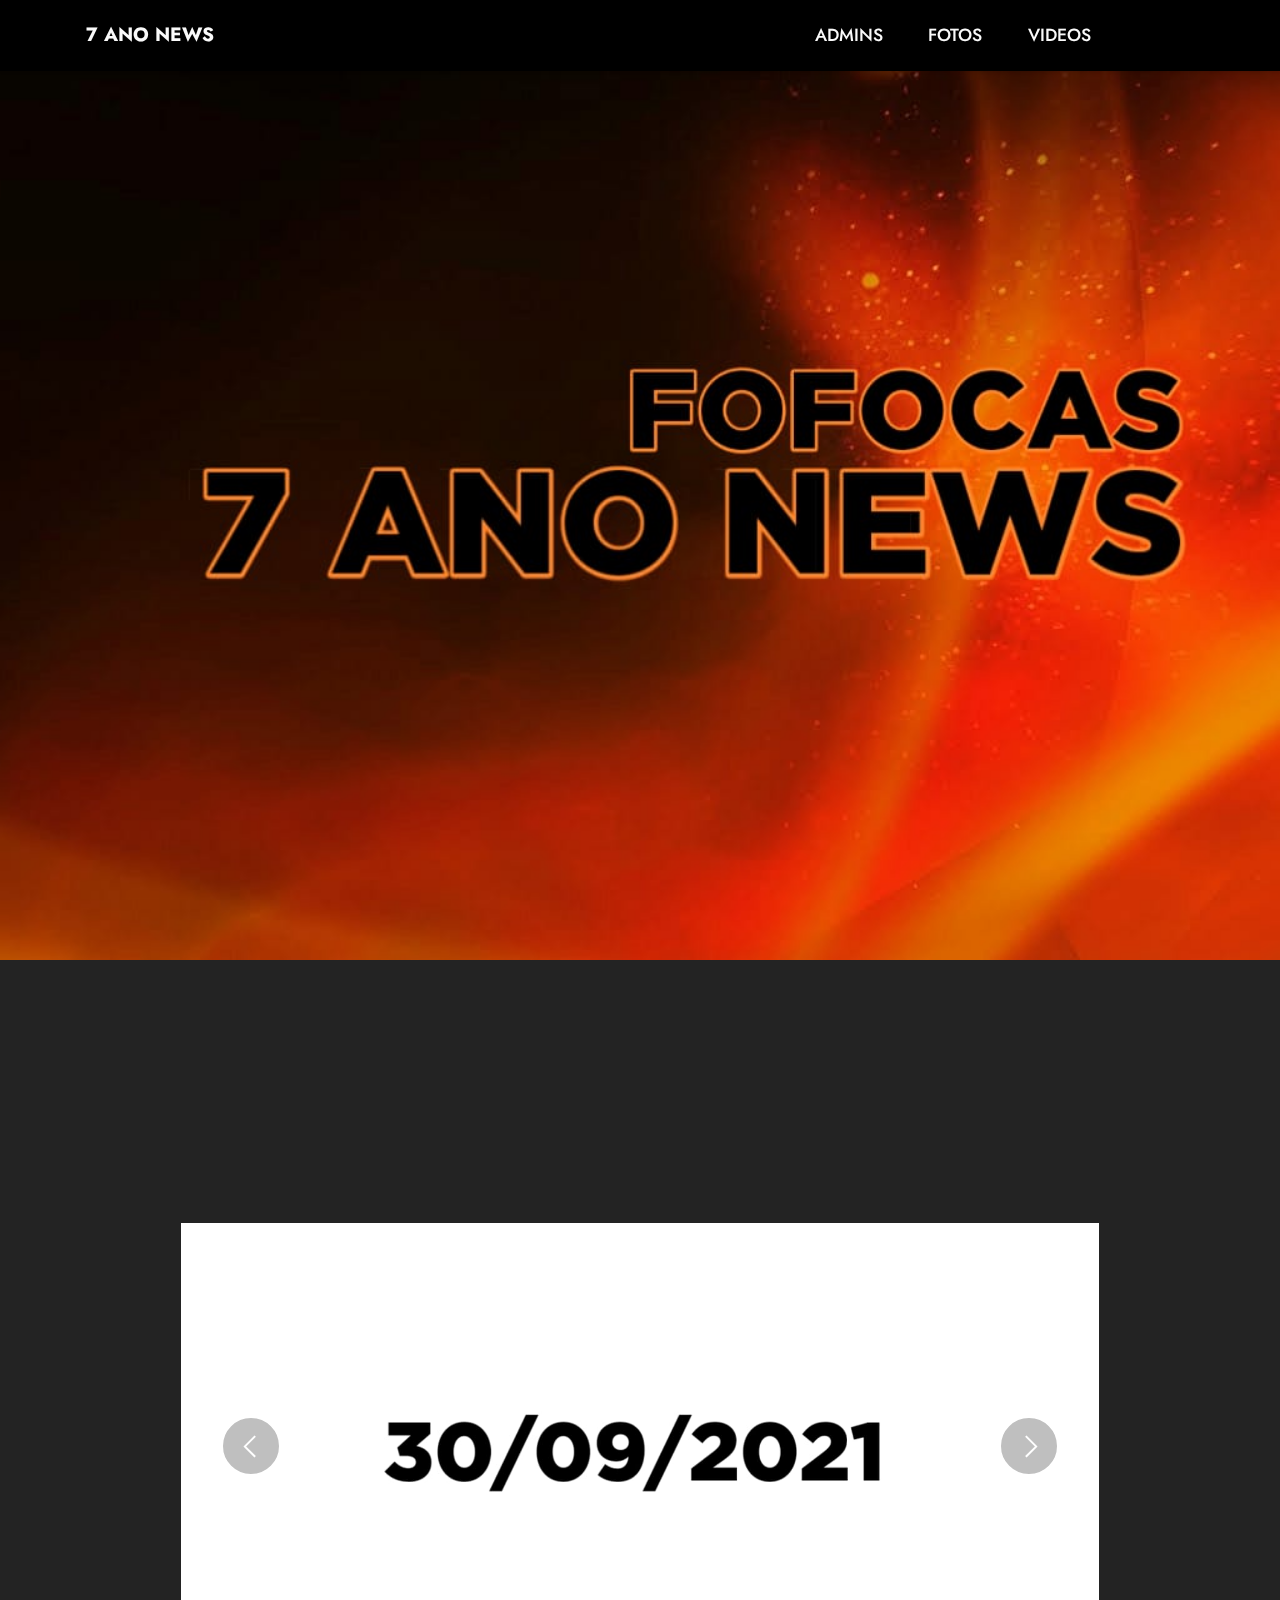
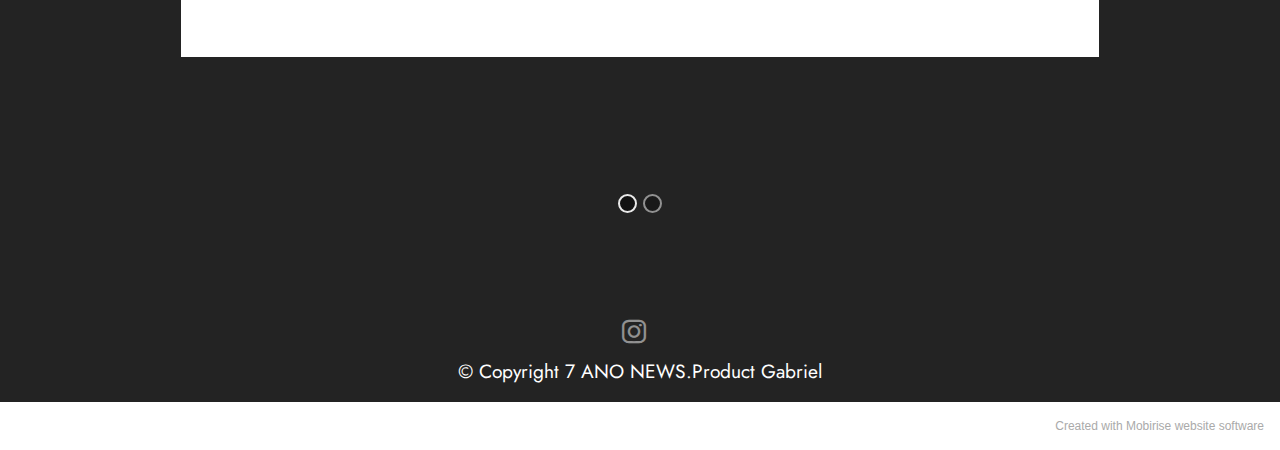
==== index.html @ d3dd1a92 "Add files via upload" ====
<!DOCTYPE html>
<html  >
<head>
  <!-- Site made with Mobirise Website Builder v5.4.1, https://mobirise.com -->
  <meta charset="UTF-8">
  <meta http-equiv="X-UA-Compatible" content="IE=edge">
  <meta name="generator" content="Mobirise v5.4.1, mobirise.com">
  <meta name="viewport" content="width=device-width, initial-scale=1, minimum-scale=1">
  <link rel="shortcut icon" href="assets/images/logo.png" type="image/x-icon">
  <meta name="description" content="">
  
  
  <title>Home</title>
  <link rel="stylesheet" href="assets/web/assets/mobirise-icons2/mobirise2.css">
  <link rel="stylesheet" href="assets/bootstrap/css/bootstrap.min.css">
  <link rel="stylesheet" href="assets/bootstrap/css/bootstrap-grid.min.css">
  <link rel="stylesheet" href="assets/bootstrap/css/bootstrap-reboot.min.css">
  <link rel="stylesheet" href="assets/dropdown/css/style.css">
  <link rel="stylesheet" href="assets/socicon/css/styles.css">
  <link rel="stylesheet" href="assets/theme/css/style.css">
  <link rel="preload" href="https://fonts.googleapis.com/css?family=Jost:100,200,300,400,500,600,700,800,900,100i,200i,300i,400i,500i,600i,700i,800i,900i&display=swap" as="style" onload="this.onload=null;this.rel='stylesheet'">
  <noscript><link rel="stylesheet" href="https://fonts.googleapis.com/css?family=Jost:100,200,300,400,500,600,700,800,900,100i,200i,300i,400i,500i,600i,700i,800i,900i&display=swap"></noscript>
  <link rel="preload" as="style" href="assets/mobirise/css/mbr-additional.css"><link rel="stylesheet" href="assets/mobirise/css/mbr-additional.css" type="text/css">
  
  
  
  
</head>
<body>
  
  <section data-bs-version="5.1" class="menu menu3 cid-sKx0QD4EtL" once="menu" id="menu3-0">
    
    <nav class="navbar navbar-dropdown navbar-fixed-top navbar-expand-lg">
        <div class="container">
            <div class="navbar-brand">
                
                <span class="navbar-caption-wrap"><a class="navbar-caption text-white text-primary display-7" href="index.html">7 ANO NEWS</a></span>
            </div>
            <button class="navbar-toggler" type="button" data-toggle="collapse" data-bs-toggle="collapse" data-target="#navbarSupportedContent" data-bs-target="#navbarSupportedContent" aria-controls="navbarNavAltMarkup" aria-expanded="false" aria-label="Toggle navigation">
                <div class="hamburger">
                    <span></span>
                    <span></span>
                    <span></span>
                    <span></span>
                </div>
            </button>
            <div class="collapse navbar-collapse" id="navbarSupportedContent">
                <ul class="navbar-nav nav-dropdown nav-right" data-app-modern-menu="true"><li class="nav-item"><a class="nav-link link text-white text-primary display-4" href="page3.html">ADMINS</a></li>
                    <li class="nav-item"><a class="nav-link link text-white text-primary display-4" href="page2.html">FOTOS</a></li>
                    <li class="nav-item"><a class="nav-link link text-white text-primary display-4" href="page1.html">VIDEOS</a>
                    </li></ul>
                <div class="icons-menu">
                    <a class="iconfont-wrapper" href="https://mobiri.se" target="_blank">
                        <span class="p-2 mbr-iconfont socicon-facebook socicon"></span>
                    </a>
                    
                    
                    
                </div>
                
            </div>
        </div>
    </nav>
</section>

<section data-bs-version="5.1" class="header5 cid-sKx14za5K9 mbr-fullscreen" id="header5-2">

    

    

    <div class="container">
        <div class="row justify-content-end">
            <div class="col-12 col-lg-7">
                
                
                
                
            </div>
        </div>
    </div>
</section>

<section data-bs-version="5.1" class="slider2 cid-sKx0VsyKah" id="slider2-1">
    

    
    <div class="container">
        <div class="row justify-content-center">
            <div class="col-12 col-md-10">
                <div class="carousel slide" id="sKxKuGr0AK" data-interval="5000" data-bs-interval="5000">
                    
                    <ol class="carousel-indicators">
                        <li data-slide-to="0" data-bs-slide-to="0" class="active" data-target="#sKxKuGr0AK" data-bs-target="#sKxKuGr0AK"></li><li data-slide-to="1" data-bs-slide-to="1" class="" data-target="#sKxKuGr0AK" data-bs-target="#sKxKuGr0AK"></li>
                        
                        
                    </ol>
                    <div class="carousel-inner">
                        <div class="carousel-item slider-image item active">
                            <div class="item-wrapper">
                                <img class="d-block w-100" src="assets/images/8cdf7689-806c-4e6c-ae25-77acafe57aae.jpg" alt="" data-slide-to="0" data-bs-slide-to="0">
                                
                            </div>
                        </div><div class="carousel-item slider-image item">
                            <div class="item-wrapper">
                                <img class="d-block w-100" src="assets/images/3283e4cb-0259-4424-ae08-2db61dafa86d.jpg" alt="" data-slide-to="1" data-bs-slide-to="1">
                                
                            </div>
                        </div>
                        
                        
                    </div>
                    <a class="carousel-control carousel-control-prev" role="button" data-slide="prev" data-bs-slide="prev" href="#sKxKuGr0AK">
                        <span class="mobi-mbri mobi-mbri-arrow-prev" aria-hidden="true"></span>
                        <span class="sr-only visually-hidden">Previous</span>
                    </a>
                    <a class="carousel-control carousel-control-next" role="button" data-slide="next" data-bs-slide="next" href="#sKxKuGr0AK">
                        <span class="mobi-mbri mobi-mbri-arrow-next" aria-hidden="true"></span>
                        <span class="sr-only visually-hidden">Next</span>
                    </a>
                </div>
            </div>
        </div>
    </div>
</section>

<section data-bs-version="5.1" class="footer3 cid-sKxcp0yxI0" once="footers" id="footer3-m">

    

    

    <div class="container">
        <div class="media-container-row align-center mbr-white">
            
            <div class="row social-row">
                <div class="social-list align-right pb-2">
                    
                    
                    
                    
                    
                    
                <div class="soc-item">
                        <a href="https://www.instagram.com/7_ANO_NEWS/" target="_blank">
                            <span class="mbr-iconfont mbr-iconfont-social socicon-instagram socicon"></span>
                        </a>
                    </div></div>
            </div>
            <div class="row row-copirayt">
                <p class="mbr-text mb-0 mbr-fonts-style mbr-white align-center display-7">
                    © Copyright 7 ANO NEWS.Product Gabriel</p>
            </div>
        </div>
    </div>
</section><section style="background-color: #fff; font-family: -apple-system, BlinkMacSystemFont, 'Segoe UI', 'Roboto', 'Helvetica Neue', Arial, sans-serif; color:#aaa; font-size:12px; padding: 0; align-items: center; display: flex;"><a href="https://mobirise.site/s" style="flex: 1 1; height: 3rem; padding-left: 1rem;"></a><p style="flex: 0 0 auto; margin:0; padding-right:1rem;">Created with Mobirise <a href="https://mobirise.site/j" style="color:#aaa;">website</a> software</p></section><script src="assets/bootstrap/js/bootstrap.bundle.min.js"></script>  <script src="assets/smoothscroll/smooth-scroll.js"></script>  <script src="assets/ytplayer/index.js"></script>  <script src="assets/dropdown/js/navbar-dropdown.js"></script>  <script src="assets/theme/js/script.js"></script>  
  
  
</body>
</html>
---- assets/web/assets/mobirise-icons2/mobirise2.css ----
@font-face {
  font-family: 'Moririse2';
  font-display: swap;
  src:  url('mobirise2.eot?f2bix4');
  src:  url('mobirise2.eot?f2bix4#iefix') format('embedded-opentype'),
    url('mobirise2.ttf?f2bix4') format('truetype'),
    url('mobirise2.woff?f2bix4') format('woff'),
    url('mobirise2.svg?f2bix4#mobirise2') format('svg');
  font-weight: normal;
  font-style: normal;
}

[class^="mobi-"], [class*=" mobi-"] {
  /* use !important to prevent issues with browser extensions that change fonts */
  font-family: 'Moririse2' !important;
  speak: none;
  font-style: normal;
  font-weight: normal;
  font-variant: normal;
  text-transform: none;
  line-height: 1;

  /* Better Font Rendering =========== */
  -webkit-font-smoothing: antialiased;
  -moz-osx-font-smoothing: grayscale;
}

.mobi-mbri-add-submenu:before {
  content: "\e900";
}
.mobi-mbri-alert:before {
  content: "\e901";
}
.mobi-mbri-align-center:before {
  content: "\e902";
}
.mobi-mbri-align-justify:before {
  content: "\e903";
}
.mobi-mbri-align-left:before {
  content: "\e904";
}
.mobi-mbri-align-right:before {
  content: "\e905";
}
.mobi-mbri-android:before {
  content: "\e906";
}
.mobi-mbri-apple:before {
  content: "\e907";
}
.mobi-mbri-arrow-down:before {
  content: "\e908";
}
.mobi-mbri-arrow-next:before {
  content: "\e909";
}
.mobi-mbri-arrow-prev:before {
  content: "\e90a";
}
.mobi-mbri-arrow-up:before {
  content: "\e90b";
}
.mobi-mbri-bold:before {
  content: "\e90c";
}
.mobi-mbri-bookmark:before {
  content: "\e90d";
}
.mobi-mbri-bootstrap:before {
  content: "\e90e";
}
.mobi-mbri-briefcase:before {
  content: "\e90f";
}
.mobi-mbri-browse:before {
  content: "\e910";
}
.mobi-mbri-bulleted-list:before {
  content: "\e911";
}
.mobi-mbri-calendar:before {
  content: "\e912";
}
.mobi-mbri-camera:before {
  content: "\e913";
}
.mobi-mbri-cart-add:before {
  content: "\e914";
}
.mobi-mbri-cart-full:before {
  content: "\e915";
}
.mobi-mbri-cash:before {
  content: "\e916";
}
.mobi-mbri-change-style:before {
  content: "\e917";
}
.mobi-mbri-chat:before {
  content: "\e918";
}
.mobi-mbri-clock:before {
  content: "\e919";
}
.mobi-mbri-close:before {
  content: "\e91a";
}
.mobi-mbri-cloud:before {
  content: "\e91b";
}
.mobi-mbri-code:before {
  content: "\e91c";
}
.mobi-mbri-contact-form:before {
  content: "\e91d";
}
.mobi-mbri-credit-card:before {
  content: "\e91e";
}
.mobi-mbri-cursor-click:before {
  content: "\e91f";
}
.mobi-mbri-cust-feedback:before {
  content: "\e920";
}
.mobi-mbri-database:before {
  content: "\e921";
}
.mobi-mbri-delivery:before {
  content: "\e922";
}
.mobi-mbri-desktop:before {
  content: "\e923";
}
.mobi-mbri-devices:before {
  content: "\e924";
}
.mobi-mbri-down:before {
  content: "\e925";
}
.mobi-mbri-download-2:before {
  content: "\e926";
}
.mobi-mbri-download:before {
  content: "\e927";
}
.mobi-mbri-drag-n-drop-2:before {
  content: "\e928";
}
.mobi-mbri-drag-n-drop:before {
  content: "\e929";
}
.mobi-mbri-edit-2:before {
  content: "\e92a";
}
.mobi-mbri-edit:before {
  content: "\e92b";
}
.mobi-mbri-error:before {
  content: "\e92c";
}
.mobi-mbri-extension:before {
  content: "\e92d";
}
.mobi-mbri-features:before {
  content: "\e92e";
}
.mobi-mbri-file:before {
  content: "\e92f";
}
.mobi-mbri-flag:before {
  content: "\e930";
}
.mobi-mbri-folder:before {
  content: "\e931";
}
.mobi-mbri-gift:before {
  content: "\e932";
}
.mobi-mbri-github:before {
  content: "\e933";
}
.mobi-mbri-globe-2:before {
  content: "\e934";
}
.mobi-mbri-globe:before {
  content: "\e935";
}
.mobi-mbri-growing-chart:before {
  content: "\e936";
}
.mobi-mbri-hearth:before {
  content: "\e937";
}
.mobi-mbri-help:before {
  content: "\e938";
}
.mobi-mbri-home:before {
  content: "\e939";
}
.mobi-mbri-hot-cup:before {
  content: "\e93a";
}
.mobi-mbri-idea:before {
  content: "\e93b";
}
.mobi-mbri-image-gallery:before {
  content: "\e93c";
}
.mobi-mbri-image-slider:before {
  content: "\e93d";
}
.mobi-mbri-info:before {
  content: "\e93e";
}
.mobi-mbri-italic:before {
  content: "\e93f";
}
.mobi-mbri-key:before {
  content: "\e940";
}
.mobi-mbri-laptop:before {
  content: "\e941";
}
.mobi-mbri-layers:before {
  content: "\e942";
}
.mobi-mbri-left-right:before {
  content: "\e943";
}
.mobi-mbri-left:before {
  content: "\e944";
}
.mobi-mbri-letter:before {
  content: "\e945";
}
.mobi-mbri-like:before {
  content: "\e946";
}
.mobi-mbri-link:before {
  content: "\e947";
}
.mobi-mbri-lock:before {
  content: "\e948";
}
.mobi-mbri-login:before {
  content: "\e949";
}
.mobi-mbri-logout:before {
  content: "\e94a";
}
.mobi-mbri-magic-stick:before {
  content: "\e94b";
}
.mobi-mbri-map-pin:before {
  content: "\e94c";
}
.mobi-mbri-menu:before {
  content: "\e94d";
}
.mobi-mbri-mobile-2:before {
  content: "\e94e";
}
.mobi-mbri-mobile-horizontal:before {
  content: "\e94f";
}
.mobi-mbri-mobile:before {
  content: "\e950";
}
.mobi-mbri-mobirise:before {
  content: "\e951";
}
.mobi-mbri-more-horizontal:before {
  content: "\e952";
}
.mobi-mbri-more-vertical:before {
  content: "\e953";
}
.mobi-mbri-music:before {
  content: "\e954";
}
.mobi-mbri-new-file:before {
  content: "\e955";
}
.mobi-mbri-numbered-list:before {
  content: "\e956";
}
.mobi-mbri-opened-folder:before {
  content: "\e957";
}
.mobi-mbri-pages:before {
  content: "\e958";
}
.mobi-mbri-paper-plane:before {
  content: "\e959";
}
.mobi-mbri-paperclip:before {
  content: "\e95a";
}
.mobi-mbri-phone:before {
  content: "\e95b";
}
.mobi-mbri-photo:before {
  content: "\e95c";
}
.mobi-mbri-photos:before {
  content: "\e95d";
}
.mobi-mbri-pin:before {
  content: "\e95e";
}
.mobi-mbri-play:before {
  content: "\e95f";
}
.mobi-mbri-plus:before {
  content: "\e960";
}
.mobi-mbri-preview:before {
  content: "\e961";
}
.mobi-mbri-print:before {
  content: "\e962";
}
.mobi-mbri-protect:before {
  content: "\e963";
}
.mobi-mbri-question:before {
  content: "\e964";
}
.mobi-mbri-quote-left:before {
  content: "\e965";
}
.mobi-mbri-quote-right:before {
  content: "\e966";
}
.mobi-mbri-redo:before {
  content: "\e967";
}
.mobi-mbri-refresh:before {
  content: "\e968";
}
.mobi-mbri-responsive-2:before {
  content: "\e969";
}
.mobi-mbri-responsive:before {
  content: "\e96a";
}
.mobi-mbri-right:before {
  content: "\e96b";
}
.mobi-mbri-rocket:before {
  content: "\e96c";
}
.mobi-mbri-sad-face:before {
  content: "\e96d";
}
.mobi-mbri-sale:before {
  content: "\e96e";
}
.mobi-mbri-save:before {
  content: "\e96f";
}
.mobi-mbri-search:before {
  content: "\e970";
}
.mobi-mbri-setting-2:before {
  content: "\e971";
}
.mobi-mbri-setting-3:before {
  content: "\e972";
}
.mobi-mbri-setting:before {
  content: "\e973";
}
.mobi-mbri-share:before {
  content: "\e974";
}
.mobi-mbri-shopping-bag:before {
  content: "\e975";
}
.mobi-mbri-shopping-basket:before {
  content: "\e976";
}
.mobi-mbri-shopping-cart:before {
  content: "\e977";
}
.mobi-mbri-sites:before {
  content: "\e978";
}
.mobi-mbri-smile-face:before {
  content: "\e979";
}
.mobi-mbri-speed:before {
  content: "\e97a";
}
.mobi-mbri-star:before {
  content: "\e97b";
}
.mobi-mbri-success:before {
  content: "\e97c";
}
.mobi-mbri-sun:before {
  content: "\e97d";
}
.mobi-mbri-sun2:before {
  content: "\e97e";
}
.mobi-mbri-tablet-vertical:before {
  content: "\e97f";
}
.mobi-mbri-tablet:before {
  content: "\e980";
}
.mobi-mbri-target:before {
  content: "\e981";
}
.mobi-mbri-timer:before {
  content: "\e982";
}
.mobi-mbri-to-ftp:before {
  content: "\e983";
}
.mobi-mbri-to-local-drive:before {
  content: "\e984";
}
.mobi-mbri-touch-swipe:before {
  content: "\e985";
}
.mobi-mbri-touch:before {
  content: "\e986";
}
.mobi-mbri-trash:before {
  content: "\e987";
}
.mobi-mbri-underline:before {
  content: "\e988";
}
.mobi-mbri-undo:before {
  content: "\e989";
}
.mobi-mbri-unlink:before {
  content: "\e98a";
}
.mobi-mbri-unlock:before {
  content: "\e98b";
}
.mobi-mbri-up-down:before {
  content: "\e98c";
}
.mobi-mbri-up:before {
  content: "\e98d";
}
.mobi-mbri-update:before {
  content: "\e98e";
}
.mobi-mbri-upload-2:before {
  content: "\e98f";
}
.mobi-mbri-upload:before {
  content: "\e990";
}
.mobi-mbri-user-2:before {
  content: "\e991";
}
.mobi-mbri-user:before {
  content: "\e992";
}
.mobi-mbri-users:before {
  content: "\e993";
}
.mobi-mbri-video-play:before {
  content: "\e994";
}
.mobi-mbri-video:before {
  content: "\e995";
}
.mobi-mbri-watch:before {
  content: "\e996";
}
.mobi-mbri-website-theme-2:before {
  content: "\e997";
}
.mobi-mbri-website-theme:before {
  content: "\e998";
}
.mobi-mbri-wifi:before {
  content: "\e999";
}
.mobi-mbri-windows:before {
  content: "\e99a";
}
.mobi-mbri-zoom-in:before {
  content: "\e99b";
}
.mobi-mbri-zoom-out:before {
  content: "\e99c";
}
---- assets/dropdown/css/style.css ----
.navbar-dropdown {
  left: 0;
  padding: 0;
  position: absolute;
  right: 0;
  top: 0;
  transition: all 0.45s ease;
  z-index: 1030;
  background: #282828; }
  .navbar-dropdown .navbar-logo {
    margin-right: 0.8rem;
    transition: margin 0.3s ease-in-out;
    vertical-align: middle; }
    .navbar-dropdown .navbar-logo img {
      height: 3.125rem;
      transition: all 0.3s ease-in-out; }
    .navbar-dropdown .navbar-logo.mbr-iconfont {
      font-size: 3.125rem;
      line-height: 3.125rem; }
  .navbar-dropdown .navbar-caption {
    font-weight: 700;
    white-space: normal;
    vertical-align: -4px;
    line-height: 3.125rem !important; }
    .navbar-dropdown .navbar-caption, .navbar-dropdown .navbar-caption:hover {
      color: inherit;
      text-decoration: none; }
  .navbar-dropdown .mbr-iconfont + .navbar-caption {
    vertical-align: -1px; }
  .navbar-dropdown.navbar-fixed-top {
    position: fixed; }
  .navbar-dropdown .navbar-brand span {
    vertical-align: -4px; }
  .navbar-dropdown.bg-color.transparent {
    background: none; }
  .navbar-dropdown.navbar-short .navbar-brand {
    padding: 0.625rem 0; }
    .navbar-dropdown.navbar-short .navbar-brand span {
      vertical-align: -1px; }
  .navbar-dropdown.navbar-short .navbar-caption {
    line-height: 2.375rem !important;
    vertical-align: -2px; }
  .navbar-dropdown.navbar-short .navbar-logo {
    margin-right: 0.5rem; }
    .navbar-dropdown.navbar-short .navbar-logo img {
      height: 2.375rem; }
    .navbar-dropdown.navbar-short .navbar-logo.mbr-iconfont {
      font-size: 2.375rem;
      line-height: 2.375rem; }
  .navbar-dropdown.navbar-short .mbr-table-cell {
    height: 3.625rem; }
  .navbar-dropdown .navbar-close {
    left: 0.6875rem;
    position: fixed;
    top: 0.75rem;
    z-index: 1000; }
  .navbar-dropdown .hamburger-icon {
    content: "";
    display: inline-block;
    vertical-align: middle;
    width: 16px;
    -webkit-box-shadow: 0 -6px 0 1px #282828,0 0 0 1px #282828,0 6px 0 1px #282828;
    -moz-box-shadow: 0 -6px 0 1px #282828,0 0 0 1px #282828,0 6px 0 1px #282828;
    box-shadow: 0 -6px 0 1px #282828,0 0 0 1px #282828,0 6px 0 1px #282828; }

.dropdown-menu .dropdown-toggle[data-toggle="dropdown-submenu"]::after {
  border-bottom: 0.35em solid transparent;
  border-left: 0.35em solid;
  border-right: 0;
  border-top: 0.35em solid transparent;
  margin-left: 0.3rem; }

.dropdown-menu .dropdown-item:focus {
  outline: 0; }

.nav-dropdown {
  font-size: 0.75rem;
  font-weight: 500;
  height: auto !important; }
  .nav-dropdown .nav-btn {
    padding-left: 1rem; }
  .nav-dropdown .link {
    margin: .667em 1.667em;
    font-weight: 500;
    padding: 0;
    transition: color .2s ease-in-out; }
    .nav-dropdown .link.dropdown-toggle {
      margin-right: 2.583em; }
      .nav-dropdown .link.dropdown-toggle::after {
        margin-left: .25rem;
        border-top: 0.35em solid;
        border-right: 0.35em solid transparent;
        border-left: 0.35em solid transparent;
        border-bottom: 0; }
      .nav-dropdown .link.dropdown-toggle[aria-expanded="true"] {
        margin: 0;
        padding: 0.667em 3.263em  0.667em 1.667em; }
  .nav-dropdown .link::after,
  .nav-dropdown .dropdown-item::after {
    color: inherit; }
  .nav-dropdown .btn {
    font-size: 0.75rem;
    font-weight: 700;
    letter-spacing: 0;
    margin-bottom: 0;
    padding-left: 1.25rem;
    padding-right: 1.25rem; }
  .nav-dropdown .dropdown-menu {
    border-radius: 0;
    border: 0;
    left: 0;
    margin: 0;
    padding-bottom: 1.25rem;
    padding-top: 1.25rem;
    position: relative; }
  .nav-dropdown .dropdown-submenu {
    margin-left: 0.125rem;
    top: 0; }
  .nav-dropdown .dropdown-item {
    font-weight: 500;
    line-height: 2;
    padding: 0.3846em 4.615em 0.3846em 1.5385em;
    position: relative;
    transition: color .2s ease-in-out, background-color .2s ease-in-out; }
    .nav-dropdown .dropdown-item::after {
      margin-top: -0.3077em;
      position: absolute;
      right: 1.1538em;
      top: 50%; }
    .nav-dropdown .dropdown-item:focus, .nav-dropdown .dropdown-item:hover {
      background: none; }

@media (max-width: 767px) {
  .nav-dropdown.navbar-toggleable-sm {
    bottom: 0;
    display: none;
    left: 0;
    overflow-x: hidden;
    position: fixed;
    top: 0;
    transform: translateX(-100%);
    -ms-transform: translateX(-100%);
    -webkit-transform: translateX(-100%);
    width: 18.75rem;
    z-index: 999; } }
.nav-dropdown.navbar-toggleable-xl {
  bottom: 0;
  display: none;
  left: 0;
  overflow-x: hidden;
  position: fixed;
  top: 0;
  transform: translateX(-100%);
  -ms-transform: translateX(-100%);
  -webkit-transform: translateX(-100%);
  width: 18.75rem;
  z-index: 999; }

.nav-dropdown-sm {
  display: block !important;
  overflow-x: hidden;
  overflow: auto;
  padding-top: 3.875rem; }
  .nav-dropdown-sm::after {
    content: "";
    display: block;
    height: 3rem;
    width: 100%; }
  .nav-dropdown-sm.collapse.in ~ .navbar-close {
    display: block !important; }
  .nav-dropdown-sm.collapsing, .nav-dropdown-sm.collapse.in {
    transform: translateX(0);
    -ms-transform: translateX(0);
    -webkit-transform: translateX(0);
    transition: all 0.25s ease-out;
    -webkit-transition: all 0.25s ease-out;
    background: #282828; }
  .nav-dropdown-sm.collapsing[aria-expanded="false"] {
    transform: translateX(-100%);
    -ms-transform: translateX(-100%);
    -webkit-transform: translateX(-100%); }
  .nav-dropdown-sm .nav-item {
    display: block;
    margin-left: 0 !important;
    padding-left: 0; }
  .nav-dropdown-sm .link,
  .nav-dropdown-sm .dropdown-item {
    border-top: 1px dotted rgba(255, 255, 255, 0.1);
    font-size: 0.8125rem;
    line-height: 1.6;
    margin: 0 !important;
    padding: 0.875rem 2.4rem 0.875rem 1.5625rem !important;
    position: relative;
    white-space: normal; }
    .nav-dropdown-sm .link:focus, .nav-dropdown-sm .link:hover,
    .nav-dropdown-sm .dropdown-item:focus,
    .nav-dropdown-sm .dropdown-item:hover {
      background: rgba(0, 0, 0, 0.2) !important;
      color: #c0a375; }
  .nav-dropdown-sm .nav-btn {
    position: relative;
    padding: 1.5625rem 1.5625rem 0 1.5625rem; }
    .nav-dropdown-sm .nav-btn::before {
      border-top: 1px dotted rgba(255, 255, 255, 0.1);
      content: "";
      left: 0;
      position: absolute;
      top: 0;
      width: 100%; }
    .nav-dropdown-sm .nav-btn + .nav-btn {
      padding-top: 0.625rem; }
      .nav-dropdown-sm .nav-btn + .nav-btn::before {
        display: none; }
  .nav-dropdown-sm .btn {
    padding: 0.625rem 0; }
  .nav-dropdown-sm .dropdown-toggle[data-toggle="dropdown-submenu"]::after {
    margin-left: .25rem;
    border-top: 0.35em solid;
    border-right: 0.35em solid transparent;
    border-left: 0.35em solid transparent;
    border-bottom: 0; }
  .nav-dropdown-sm .dropdown-toggle[data-toggle="dropdown-submenu"][aria-expanded="true"]::after {
    border-top: 0;
    border-right: 0.35em solid transparent;
    border-left: 0.35em solid transparent;
    border-bottom: 0.35em solid; }
  .nav-dropdown-sm .dropdown-menu {
    margin: 0;
    padding: 0;
    position: relative;
    top: 0;
    left: 0;
    width: 100%;
    border: 0;
    float: none;
    border-radius: 0;
    background: none; }
  .nav-dropdown-sm .dropdown-submenu {
    left: 100%;
    margin-left: 0.125rem;
    margin-top: -1.25rem;
    top: 0; }

.navbar-toggleable-sm .nav-dropdown .dropdown-menu {
  position: absolute; }

.navbar-toggleable-sm .nav-dropdown .dropdown-submenu {
  left: 100%;
  margin-left: 0.125rem;
  margin-top: -1.25rem;
  top: 0; }

.navbar-toggleable-sm.opened .nav-dropdown .dropdown-menu {
  position: relative; }

.navbar-toggleable-sm.opened .nav-dropdown .dropdown-submenu {
  left: 0;
  margin-left: 00rem;
  margin-top: 0rem;
  top: 0; }

.is-builder .nav-dropdown.collapsing {
  transition: none !important; }
---- assets/socicon/css/styles.css ----
@charset "UTF-8";

@font-face {
  font-family: 'Socicon';
  src:  url('../fonts/socicon.eot');
  src:  url('../fonts/socicon.eot?#iefix') format('embedded-opentype'),
    url('../fonts/socicon.woff2') format('woff2'),
    url('../fonts/socicon.ttf') format('truetype'),
    url('../fonts/socicon.woff') format('woff'),
    url('../fonts/socicon.svg#socicon') format('svg');
  font-weight: normal;
  font-style: normal;
  font-display: swap;
}

[data-icon]:before {
  font-family: "socicon" !important;
  content: attr(data-icon);
  font-style: normal !important;
  font-weight: normal !important;
  font-variant: normal !important;
  text-transform: none !important;
  speak: none;
  line-height: 1;
  -webkit-font-smoothing: antialiased;
  -moz-osx-font-smoothing: grayscale;
}

[class^="socicon-"], [class*=" socicon-"] {
  /* use !important to prevent issues with browser extensions that change fonts */
  font-family: 'Socicon' !important;
  speak: none;
  font-style: normal;
  font-weight: normal;
  font-variant: normal;
  text-transform: none;
  line-height: 1;

  /* Better Font Rendering =========== */
  -webkit-font-smoothing: antialiased;
  -moz-osx-font-smoothing: grayscale;
}

.socicon-eitaa:before {
  content: "\e97c";
}
.socicon-soroush:before {
  content: "\e97d";
}
.socicon-bale:before {
  content: "\e97e";
}
.socicon-zazzle:before {
  content: "\e97b";
}
.socicon-society6:before {
  content: "\e97a";
}
.socicon-redbubble:before {
  content: "\e979";
}
.socicon-avvo:before {
  content: "\e978";
}
.socicon-stitcher:before {
  content: "\e977";
}
.socicon-googlehangouts:before {
  content: "\e974";
}
.socicon-dlive:before {
  content: "\e975";
}
.socicon-vsco:before {
  content: "\e976";
}
.socicon-flipboard:before {
  content: "\e973";
}
.socicon-ubuntu:before {
  content: "\e958";
}
.socicon-artstation:before {
  content: "\e959";
}
.socicon-invision:before {
  content: "\e95a";
}
.socicon-torial:before {
  content: "\e95b";
}
.socicon-collectorz:before {
  content: "\e95c";
}
.socicon-seenthis:before {
  content: "\e95d";
}
.socicon-googleplaymusic:before {
  content: "\e95e";
}
.socicon-debian:before {
  content: "\e95f";
}
.socicon-filmfreeway:before {
  content: "\e960";
}
.socicon-gnome:before {
  content: "\e961";
}
.socicon-itchio:before {
  content: "\e962";
}
.socicon-jamendo:before {
  content: "\e963";
}
.socicon-mix:before {
  content: "\e964";
}
.socicon-sharepoint:before {
  content: "\e965";
}
.socicon-tinder:before {
  content: "\e966";
}
.socicon-windguru:before {
  content: "\e967";
}
.socicon-cdbaby:before {
  content: "\e968";
}
.socicon-elementaryos:before {
  content: "\e969";
}
.socicon-stage32:before {
  content: "\e96a";
}
.socicon-tiktok:before {
  content: "\e96b";
}
.socicon-gitter:before {
  content: "\e96c";
}
.socicon-letterboxd:before {
  content: "\e96d";
}
.socicon-threema:before {
  content: "\e96e";
}
.socicon-splice:before {
  content: "\e96f";
}
.socicon-metapop:before {
  content: "\e970";
}
.socicon-naver:before {
  content: "\e971";
}
.socicon-remote:before {
  content: "\e972";
}
.socicon-internet:before {
  content: "\e957";
}
.socicon-moddb:before {
  content: "\e94b";
}
.socicon-indiedb:before {
  content: "\e94c";
}
.socicon-traxsource:before {
  content: "\e94d";
}
.socicon-gamefor:before {
  content: "\e94e";
}
.socicon-pixiv:before {
  content: "\e94f";
}
.socicon-myanimelist:before {
  content: "\e950";
}
.socicon-blackberry:before {
  content: "\e951";
}
.socicon-wickr:before {
  content: "\e952";
}
.socicon-spip:before {
  content: "\e953";
}
.socicon-napster:before {
  content: "\e954";
}
.socicon-beatport:before {
  content: "\e955";
}
.socicon-hackerone:before {
  content: "\e956";
}
.socicon-hackernews:before {
  content: "\e946";
}
.socicon-smashwords:before {
  content: "\e947";
}
.socicon-kobo:before {
  content: "\e948";
}
.socicon-bookbub:before {
  content: "\e949";
}
.socicon-mailru:before {
  content: "\e94a";
}
.socicon-gitlab:before {
  content: "\e945";
}
.socicon-instructables:before {
  content: "\e944";
}
.socicon-portfolio:before {
  content: "\e943";
}
.socicon-codered:before {
  content: "\e940";
}
.socicon-origin:before {
  content: "\e941";
}
.socicon-nextdoor:before {
  content: "\e942";
}
.socicon-udemy:before {
  content: "\e93f";
}
.socicon-livemaster:before {
  content: "\e93e";
}
.socicon-crunchbase:before {
  content: "\e93b";
}
.socicon-homefy:before {
  content: "\e93c";
}
.socicon-calendly:before {
  content: "\e93d";
}
.socicon-realtor:before {
  content: "\e90f";
}
.socicon-tidal:before {
  content: "\e910";
}
.socicon-qobuz:before {
  content: "\e911";
}
.socicon-natgeo:before {
  content: "\e912";
}
.socicon-mastodon:before {
  content: "\e913";
}
.socicon-unsplash:before {
  content: "\e914";
}
.socicon-homeadvisor:before {
  content: "\e915";
}
.socicon-angieslist:before {
  content: "\e916";
}
.socicon-codepen:before {
  content: "\e917";
}
.socicon-slack:before {
  content: "\e918";
}
.socicon-openaigym:before {
  content: "\e919";
}
.socicon-logmein:before {
  content: "\e91a";
}
.socicon-fiverr:before {
  content: "\e91b";
}
.socicon-gotomeeting:before {
  content: "\e91c";
}
.socicon-aliexpress:before {
  content: "\e91d";
}
.socicon-guru:before {
  content: "\e91e";
}
.socicon-appstore:before {
  content: "\e91f";
}
.socicon-homes:before {
  content: "\e920";
}
.socicon-zoom:before {
  content: "\e921";
}
.socicon-alibaba:before {
  content: "\e922";
}
.socicon-craigslist:before {
  content: "\e923";
}
.socicon-wix:before {
  content: "\e924";
}
.socicon-redfin:before {
  content: "\e925";
}
.socicon-googlecalendar:before {
  content: "\e926";
}
.socicon-shopify:before {
  content: "\e927";
}
.socicon-freelancer:before {
  content: "\e928";
}
.socicon-seedrs:before {
  content: "\e929";
}
.socicon-bing:before {
  content: "\e92a";
}
.socicon-doodle:before {
  content: "\e92b";
}
.socicon-bonanza:before {
  content: "\e92c";
}
.socicon-squarespace:before {
  content: "\e92d";
}
.socicon-toptal:before {
  content: "\e92e";
}
.socicon-gust:before {
  content: "\e92f";
}
.socicon-ask:before {
  content: "\e930";
}
.socicon-trulia:before {
  content: "\e931";
}
.socicon-loomly:before {
  content: "\e932";
}
.socicon-ghost:before {
  content: "\e933";
}
.socicon-upwork:before {
  content: "\e934";
}
.socicon-fundable:before {
  content: "\e935";
}
.socicon-booking:before {
  content: "\e936";
}
.socicon-googlemaps:before {
  content: "\e937";
}
.socicon-zillow:before {
  content: "\e938";
}
.socicon-niconico:before {
  content: "\e939";
}
.socicon-toneden:before {
  content: "\e93a";
}
.socicon-augment:before {
  content: "\e908";
}
.socicon-bitbucket:before {
  content: "\e909";
}
.socicon-fyuse:before {
  content: "\e90a";
}
.socicon-yt-gaming:before {
  content: "\e90b";
}
.socicon-sketchfab:before {
  content: "\e90c";
}
.socicon-mobcrush:before {
  content: "\e90d";
}
.socicon-microsoft:before {
  content: "\e90e";
}
.socicon-pandora:before {
  content: "\e907";
}
.socicon-messenger:before {
  content: "\e906";
}
.socicon-gamewisp:before {
  content: "\e905";
}
.socicon-bloglovin:before {
  content: "\e904";
}
.socicon-tunein:before {
  content: "\e903";
}
.socicon-gamejolt:before {
  content: "\e901";
}
.socicon-trello:before {
  content: "\e902";
}
.socicon-spreadshirt:before {
  content: "\e900";
}
.socicon-500px:before {
  content: "\e000";
}
.socicon-8tracks:before {
  content: "\e001";
}
.socicon-airbnb:before {
  content: "\e002";
}
.socicon-alliance:before {
  content: "\e003";
}
.socicon-amazon:before {
  content: "\e004";
}
.socicon-amplement:before {
  content: "\e005";
}
.socicon-android:before {
  content: "\e006";
}
.socicon-angellist:before {
  content: "\e007";
}
.socicon-apple:before {
  content: "\e008";
}
.socicon-appnet:before {
  content: "\e009";
}
.socicon-baidu:before {
  content: "\e00a";
}
.socicon-bandcamp:before {
  content: "\e00b";
}
.socicon-battlenet:before {
  content: "\e00c";
}
.socicon-mixer:before {
  content: "\e00d";
}
.socicon-bebee:before {
  content: "\e00e";
}
.socicon-bebo:before {
  content: "\e00f";
}
.socicon-behance:before {
  content: "\e010";
}
.socicon-blizzard:before {
  content: "\e011";
}
.socicon-blogger:before {
  content: "\e012";
}
.socicon-buffer:before {
  content: "\e013";
}
.socicon-chrome:before {
  content: "\e014";
}
.socicon-coderwall:before {
  content: "\e015";
}
.socicon-curse:before {
  content: "\e016";
}
.socicon-dailymotion:before {
  content: "\e017";
}
.socicon-deezer:before {
  content: "\e018";
}
.socicon-delicious:before {
  content: "\e019";
}
.socicon-deviantart:before {
  content: "\e01a";
}
.socicon-diablo:before {
  content: "\e01b";
}
.socicon-digg:before {
  content: "\e01c";
}
.socicon-discord:before {
  content: "\e01d";
}
.socicon-disqus:before {
  content: "\e01e";
}
.socicon-douban:before {
  content: "\e01f";
}
.socicon-draugiem:before {
  content: "\e020";
}
.socicon-dribbble:before {
  content: "\e021";
}
.socicon-drupal:before {
  content: "\e022";
}
.socicon-ebay:before {
  content: "\e023";
}
.socicon-ello:before {
  content: "\e024";
}
.socicon-endomodo:before {
  content: "\e025";
}
.socicon-envato:before {
  content: "\e026";
}
.socicon-etsy:before {
  content: "\e027";
}
.socicon-facebook:before {
  content: "\e028";
}
.socicon-feedburner:before {
  content: "\e029";
}
.socicon-filmweb:before {
  content: "\e02a";
}
.socicon-firefox:before {
  content: "\e02b";
}
.socicon-flattr:before {
  content: "\e02c";
}
.socicon-flickr:before {
  content: "\e02d";
}
.socicon-formulr:before {
  content: "\e02e";
}
.socicon-forrst:before {
  content: "\e02f";
}
.socicon-foursquare:before {
  content: "\e030";
}
.socicon-friendfeed:before {
  content: "\e031";
}
.socicon-github:before {
  content: "\e032";
}
.socicon-goodreads:before {
  content: "\e033";
}
.socicon-google:before {
  content: "\e034";
}
.socicon-googlescholar:before {
  content: "\e035";
}
.socicon-googlegroups:before {
  content: "\e036";
}
.socicon-googlephotos:before {
  content: "\e037";
}
.socicon-googleplus:before {
  content: "\e038";
}
.socicon-grooveshark:before {
  content: "\e039";
}
.socicon-hackerrank:before {
  content: "\e03a";
}
.socicon-hearthstone:before {
  content: "\e03b";
}
.socicon-hellocoton:before {
  content: "\e03c";
}
.socicon-heroes:before {
  content: "\e03d";
}
.socicon-smashcast:before {
  content: "\e03e";
}
.socicon-horde:before {
  content: "\e03f";
}
.socicon-houzz:before {
  content: "\e040";
}
.socicon-icq:before {
  content: "\e041";
}
.socicon-identica:before {
  content: "\e042";
}
.socicon-imdb:before {
  content: "\e043";
}
.socicon-instagram:before {
  content: "\e044";
}
.socicon-issuu:before {
  content: "\e045";
}
.socicon-istock:before {
  content: "\e046";
}
.socicon-itunes:before {
  content: "\e047";
}
.socicon-keybase:before {
  content: "\e048";
}
.socicon-lanyrd:before {
  content: "\e049";
}
.socicon-lastfm:before {
  content: "\e04a";
}
.socicon-line:before {
  content: "\e04b";
}
.socicon-linkedin:before {
  content: "\e04c";
}
.socicon-livejournal:before {
  content: "\e04d";
}
.socicon-lyft:before {
  content: "\e04e";
}
.socicon-macos:before {
  content: "\e04f";
}
.socicon-mail:before {
  content: "\e050";
}
.socicon-medium:before {
  content: "\e051";
}
.socicon-meetup:before {
  content: "\e052";
}
.socicon-mixcloud:before {
  content: "\e053";
}
.socicon-modelmayhem:before {
  content: "\e054";
}
.socicon-mumble:before {
  content: "\e055";
}
.socicon-myspace:before {
  content: "\e056";
}
.socicon-newsvine:before {
  content: "\e057";
}
.socicon-nintendo:before {
  content: "\e058";
}
.socicon-npm:before {
  content: "\e059";
}
.socicon-odnoklassniki:before {
  content: "\e05a";
}
.socicon-openid:before {
  content: "\e05b";
}
.socicon-opera:before {
  content: "\e05c";
}
.socicon-outlook:before {
  content: "\e05d";
}
.socicon-overwatch:before {
  content: "\e05e";
}
.socicon-patreon:before {
  content: "\e05f";
}
.socicon-paypal:before {
  content: "\e060";
}
.socicon-periscope:before {
  content: "\e061";
}
.socicon-persona:before {
  content: "\e062";
}
.socicon-pinterest:before {
  content: "\e063";
}
.socicon-play:before {
  content: "\e064";
}
.socicon-player:before {
  content: "\e065";
}
.socicon-playstation:before {
  content: "\e066";
}
.socicon-pocket:before {
  content: "\e067";
}
.socicon-qq:before {
  content: "\e068";
}
.socicon-quora:before {
  content: "\e069";
}
.socicon-raidcall:before {
  content: "\e06a";
}
.socicon-ravelry:before {
  content: "\e06b";
}
.socicon-reddit:before {
  content: "\e06c";
}
.socicon-renren:before {
  content: "\e06d";
}
.socicon-researchgate:before {
  content: "\e06e";
}
.socicon-residentadvisor:before {
  content: "\e06f";
}
.socicon-reverbnation:before {
  content: "\e070";
}
.socicon-rss:before {
  content: "\e071";
}
.socicon-sharethis:before {
  content: "\e072";
}
.socicon-skype:before {
  content: "\e073";
}
.socicon-slideshare:before {
  content: "\e074";
}
.socicon-smugmug:before {
  content: "\e075";
}
.socicon-snapchat:before {
  content: "\e076";
}
.socicon-songkick:before {
  content: "\e077";
}
.socicon-soundcloud:before {
  content: "\e078";
}
.socicon-spotify:before {
  content: "\e079";
}
.socicon-stackexchange:before {
  content: "\e07a";
}
.socicon-stackoverflow:before {
  content: "\e07b";
}
.socicon-starcraft:before {
  content: "\e07c";
}
.socicon-stayfriends:before {
  content: "\e07d";
}
.socicon-steam:before {
  content: "\e07e";
}
.socicon-storehouse:before {
  content: "\e07f";
}
.socicon-strava:before {
  content: "\e080";
}
.socicon-streamjar:before {
  content: "\e081";
}
.socicon-stumbleupon:before {
  content: "\e082";
}
.socicon-swarm:before {
  content: "\e083";
}
.socicon-teamspeak:before {
  content: "\e084";
}
.socicon-teamviewer:before {
  content: "\e085";
}
.socicon-technorati:before {
  content: "\e086";
}
.socicon-telegram:before {
  content: "\e087";
}
.socicon-tripadvisor:before {
  content: "\e088";
}
.socicon-tripit:before {
  content: "\e089";
}
.socicon-triplej:before {
  content: "\e08a";
}
.socicon-tumblr:before {
  content: "\e08b";
}
.socicon-twitch:before {
  content: "\e08c";
}
.socicon-twitter:before {
  content: "\e08d";
}
.socicon-uber:before {
  content: "\e08e";
}
.socicon-ventrilo:before {
  content: "\e08f";
}
.socicon-viadeo:before {
  content: "\e090";
}
.socicon-viber:before {
  content: "\e091";
}
.socicon-viewbug:before {
  content: "\e092";
}
.socicon-vimeo:before {
  content: "\e093";
}
.socicon-vine:before {
  content: "\e094";
}
.socicon-vkontakte:before {
  content: "\e095";
}
.socicon-warcraft:before {
  content: "\e096";
}
.socicon-wechat:before {
  content: "\e097";
}
.socicon-weibo:before {
  content: "\e098";
}
.socicon-whatsapp:before {
  content: "\e099";
}
.socicon-wikipedia:before {
  content: "\e09a";
}
.socicon-windows:before {
  content: "\e09b";
}
.socicon-wordpress:before {
  content: "\e09c";
}
.socicon-wykop:before {
  content: "\e09d";
}
.socicon-xbox:before {
  content: "\e09e";
}
.socicon-xing:before {
  content: "\e09f";
}
.socicon-yahoo:before {
  content: "\e0a0";
}
.socicon-yammer:before {
  content: "\e0a1";
}
.socicon-yandex:before {
  content: "\e0a2";
}
.socicon-yelp:before {
  content: "\e0a3";
}
.socicon-younow:before {
  content: "\e0a4";
}
.socicon-youtube:before {
  content: "\e0a5";
}
.socicon-zapier:before {
  content: "\e0a6";
}
.socicon-zerply:before {
  content: "\e0a7";
}
.socicon-zomato:before {
  content: "\e0a8";
}
.socicon-zynga:before {
  content: "\e0a9";
}
---- assets/theme/css/style.css ----
@charset "UTF-8";
section {
  background-color: #ffffff;
}

body {
  font-style: normal;
  line-height: 1.5;
  font-weight: 400;
  color: #232323;
  position: relative;
}

button {
  background-color: transparent;
  border-color: transparent;
}

section,
.container,
.container-fluid {
  position: relative;
  word-wrap: break-word;
}

a.mbr-iconfont:hover {
  text-decoration: none;
}

.article .lead p,
.article .lead ul,
.article .lead ol,
.article .lead pre,
.article .lead blockquote {
  margin-bottom: 0;
}

a {
  font-style: normal;
  font-weight: 400;
  cursor: pointer;
}
a, a:hover {
  text-decoration: none;
}

.mbr-section-title {
  font-style: normal;
  line-height: 1.3;
}

.mbr-section-subtitle {
  line-height: 1.3;
}

.mbr-text {
  font-style: normal;
  line-height: 1.7;
}

h1,
h2,
h3,
h4,
h5,
h6,
.display-1,
.display-2,
.display-4,
.display-5,
.display-7,
span,
p,
a {
  line-height: 1;
  word-break: break-word;
  word-wrap: break-word;
  font-weight: 400;
}

b,
strong {
  font-weight: bold;
}

input:-webkit-autofill, input:-webkit-autofill:hover, input:-webkit-autofill:focus, input:-webkit-autofill:active {
  transition-delay: 9999s;
  -webkit-transition-property: background-color, color;
  transition-property: background-color, color;
}

textarea[type=hidden] {
  display: none;
}

section {
  background-position: 50% 50%;
  background-repeat: no-repeat;
  background-size: cover;
}
section .mbr-background-video,
section .mbr-background-video-preview {
  position: absolute;
  bottom: 0;
  left: 0;
  right: 0;
  top: 0;
}

.hidden {
  visibility: hidden;
}

.mbr-z-index20 {
  z-index: 20;
}

/*! Base colors */
.mbr-white {
  color: #ffffff;
}

.mbr-black {
  color: #111111;
}

.mbr-bg-white {
  background-color: #ffffff;
}

.mbr-bg-black {
  background-color: #000000;
}

/*! Text-aligns */
.align-left {
  text-align: left;
}

.align-center {
  text-align: center;
}

.align-right {
  text-align: right;
}

/*! Font-weight  */
.mbr-light {
  font-weight: 300;
}

.mbr-regular {
  font-weight: 400;
}

.mbr-semibold {
  font-weight: 500;
}

.mbr-bold {
  font-weight: 700;
}

/*! Media  */
.media-content {
  flex-basis: 100%;
}

.media-container-row {
  display: flex;
  flex-direction: row;
  flex-wrap: wrap;
  justify-content: center;
  align-content: center;
  align-items: start;
}
.media-container-row .media-size-item {
  width: 400px;
}

.media-container-column {
  display: flex;
  flex-direction: column;
  flex-wrap: wrap;
  justify-content: center;
  align-content: center;
  align-items: stretch;
}
.media-container-column > * {
  width: 100%;
}

@media (min-width: 992px) {
  .media-container-row {
    flex-wrap: nowrap;
  }
}
figure {
  margin-bottom: 0;
  overflow: hidden;
}

figure[mbr-media-size] {
  transition: width 0.1s;
}

img,
iframe {
  display: block;
  width: 100%;
}

.card {
  background-color: transparent;
  border: none;
}

.card-box {
  width: 100%;
}

.card-img {
  text-align: center;
  flex-shrink: 0;
  -webkit-flex-shrink: 0;
}

.media {
  max-width: 100%;
  margin: 0 auto;
}

.mbr-figure {
  align-self: center;
}

.media-container > div {
  max-width: 100%;
}

.mbr-figure img,
.card-img img {
  width: 100%;
}

@media (max-width: 991px) {
  .media-size-item {
    width: auto !important;
  }

  .media {
    width: auto;
  }

  .mbr-figure {
    width: 100% !important;
  }
}
/*! Buttons */
.mbr-section-btn {
  margin-left: -0.6rem;
  margin-right: -0.6rem;
  font-size: 0;
}

.btn {
  font-weight: 600;
  border-width: 1px;
  font-style: normal;
  margin: 0.6rem 0.6rem;
  white-space: normal;
  transition: all 0.2s ease-in-out;
  display: inline-flex;
  align-items: center;
  justify-content: center;
  word-break: break-word;
}

.btn-sm {
  font-weight: 600;
  letter-spacing: 0px;
  transition: all 0.3s ease-in-out;
}

.btn-md {
  font-weight: 600;
  letter-spacing: 0px;
  transition: all 0.3s ease-in-out;
}

.btn-lg {
  font-weight: 600;
  letter-spacing: 0px;
  transition: all 0.3s ease-in-out;
}

.btn-form {
  margin: 0;
}
.btn-form:hover {
  cursor: pointer;
}

nav .mbr-section-btn {
  margin-left: 0rem;
  margin-right: 0rem;
}

/*! Btn icon margin */
.btn .mbr-iconfont,
.btn.btn-sm .mbr-iconfont {
  order: 1;
  cursor: pointer;
  margin-left: 0.5rem;
  vertical-align: sub;
}

.btn.btn-md .mbr-iconfont,
.btn.btn-md .mbr-iconfont {
  margin-left: 0.8rem;
}

.mbr-regular {
  font-weight: 400;
}

.mbr-semibold {
  font-weight: 500;
}

.mbr-bold {
  font-weight: 700;
}

[type=submit] {
  -webkit-appearance: none;
}

/*! Full-screen */
.mbr-fullscreen .mbr-overlay {
  min-height: 100vh;
}

.mbr-fullscreen {
  display: flex;
  display: -moz-flex;
  display: -ms-flex;
  display: -o-flex;
  align-items: center;
  min-height: 100vh;
  padding-top: 3rem;
  padding-bottom: 3rem;
}

/*! Map */
.map {
  height: 25rem;
  position: relative;
}
.map iframe {
  width: 100%;
  height: 100%;
}

/*! Scroll to top arrow */
.mbr-arrow-up {
  bottom: 25px;
  right: 90px;
  position: fixed;
  text-align: right;
  z-index: 5000;
  color: #ffffff;
  font-size: 22px;
}

.mbr-arrow-up a {
  background: rgba(0, 0, 0, 0.2);
  border-radius: 50%;
  color: #fff;
  display: inline-block;
  height: 60px;
  width: 60px;
  border: 2px solid #fff;
  outline-style: none !important;
  position: relative;
  text-decoration: none;
  transition: all 0.3s ease-in-out;
  cursor: pointer;
  text-align: center;
}
.mbr-arrow-up a:hover {
  background-color: rgba(0, 0, 0, 0.4);
}
.mbr-arrow-up a i {
  line-height: 60px;
}

.mbr-arrow-up-icon {
  display: block;
  color: #fff;
}

.mbr-arrow-up-icon::before {
  content: "›";
  display: inline-block;
  font-family: serif;
  font-size: 22px;
  line-height: 1;
  font-style: normal;
  position: relative;
  top: 6px;
  left: -4px;
  transform: rotate(-90deg);
}

/*! Arrow Down */
.mbr-arrow {
  position: absolute;
  bottom: 45px;
  left: 50%;
  width: 60px;
  height: 60px;
  cursor: pointer;
  background-color: rgba(80, 80, 80, 0.5);
  border-radius: 50%;
  transform: translateX(-50%);
}
@media (max-width: 767px) {
  .mbr-arrow {
    display: none;
  }
}
.mbr-arrow > a {
  display: inline-block;
  text-decoration: none;
  outline-style: none;
  -webkit-animation: arrowdown 1.7s ease-in-out infinite;
          animation: arrowdown 1.7s ease-in-out infinite;
  color: #ffffff;
}
.mbr-arrow > a > i {
  position: absolute;
  top: -2px;
  left: 15px;
  font-size: 2rem;
}

#scrollToTop a i::before {
  content: "";
  position: absolute;
  display: block;
  border-bottom: 2.5px solid #fff;
  border-left: 2.5px solid #fff;
  width: 27.8%;
  height: 27.8%;
  left: 50%;
  top: 51%;
  transform: translateY(-30%) translateX(-50%) rotate(135deg);
}

@keyframes arrowdown {
  0% {
    transform: translateY(0px);
  }
  50% {
    transform: translateY(-5px);
  }
  100% {
    transform: translateY(0px);
  }
}
@-webkit-keyframes arrowdown {
  0% {
    transform: translateY(0px);
  }
  50% {
    transform: translateY(-5px);
  }
  100% {
    transform: translateY(0px);
  }
}
@media (max-width: 500px) {
  .mbr-arrow-up {
    left: 0;
    right: 0;
    text-align: center;
  }
}
/*Gradients animation*/
@keyframes gradient-animation {
  from {
    background-position: 0% 100%;
    -webkit-animation-timing-function: ease-in-out;
            animation-timing-function: ease-in-out;
  }
  to {
    background-position: 100% 0%;
    -webkit-animation-timing-function: ease-in-out;
            animation-timing-function: ease-in-out;
  }
}
@-webkit-keyframes gradient-animation {
  from {
    background-position: 0% 100%;
    -webkit-animation-timing-function: ease-in-out;
            animation-timing-function: ease-in-out;
  }
  to {
    background-position: 100% 0%;
    -webkit-animation-timing-function: ease-in-out;
            animation-timing-function: ease-in-out;
  }
}
.bg-gradient {
  background-size: 200% 200%;
  animation: gradient-animation 5s infinite alternate;
  -webkit-animation: gradient-animation 5s infinite alternate;
}

.menu .navbar-brand {
  display: -webkit-flex;
}
.menu .navbar-brand span {
  display: flex;
  display: -webkit-flex;
}
.menu .navbar-brand .navbar-caption-wrap {
  display: -webkit-flex;
}
.menu .navbar-brand .navbar-logo img {
  display: -webkit-flex;
  width: auto;
}
@media (min-width: 768px) and (max-width: 991px) {
  .menu .navbar-toggleable-sm .navbar-nav {
    display: -ms-flexbox;
  }
}
@media (max-width: 991px) {
  .menu .navbar-collapse {
    max-height: 93.5vh;
  }
  .menu .navbar-collapse.show {
    overflow: auto;
  }
}
@media (min-width: 992px) {
  .menu .navbar-nav.nav-dropdown {
    display: -webkit-flex;
  }
  .menu .navbar-toggleable-sm .navbar-collapse {
    display: -webkit-flex !important;
  }
  .menu .collapsed .navbar-collapse {
    max-height: 93.5vh;
  }
  .menu .collapsed .navbar-collapse.show {
    overflow: auto;
  }
}
@media (max-width: 767px) {
  .menu .navbar-collapse {
    max-height: 80vh;
  }
}

.nav-link .mbr-iconfont {
  margin-right: 0.5rem;
}

.navbar {
  display: -webkit-flex;
  -webkit-flex-wrap: wrap;
  -webkit-align-items: center;
  -webkit-justify-content: space-between;
}

.navbar-collapse {
  -webkit-flex-basis: 100%;
  -webkit-flex-grow: 1;
  -webkit-align-items: center;
}

.nav-dropdown .link {
  padding: 0.667em 1.667em !important;
  margin: 0 !important;
}

.nav {
  display: -webkit-flex;
  -webkit-flex-wrap: wrap;
}

.row {
  display: -webkit-flex;
  -webkit-flex-wrap: wrap;
}

.justify-content-center {
  -webkit-justify-content: center;
}

.form-inline {
  display: -webkit-flex;
}

.card-wrapper {
  -webkit-flex: 1;
}

.carousel-control {
  z-index: 10;
  display: -webkit-flex;
}

.carousel-controls {
  display: -webkit-flex;
}

.media {
  display: -webkit-flex;
}

.form-group:focus {
  outline: none;
}

.jq-selectbox__select {
  padding: 7px 0;
  position: relative;
}

.jq-selectbox__dropdown {
  overflow: hidden;
  border-radius: 10px;
  position: absolute;
  top: 100%;
  left: 0 !important;
  width: 100% !important;
}

.jq-selectbox__trigger-arrow {
  right: 0;
  transform: translateY(-50%);
}

.jq-selectbox li {
  padding: 1.07em 0.5em;
}

input[type=range] {
  padding-left: 0 !important;
  padding-right: 0 !important;
}

.modal-dialog,
.modal-content {
  height: 100%;
}

.modal-dialog .carousel-inner {
  height: calc(100vh - 1.75rem);
}
@media (max-width: 575px) {
  .modal-dialog .carousel-inner {
    height: calc(100vh - 1rem);
  }
}

.carousel-item {
  text-align: center;
}

.carousel-item img {
  margin: auto;
}

.navbar-toggler {
  align-self: flex-start;
  padding: 0.25rem 0.75rem;
  font-size: 1.25rem;
  line-height: 1;
  background: transparent;
  border: 1px solid transparent;
  border-radius: 0.25rem;
}

.navbar-toggler:focus,
.navbar-toggler:hover {
  text-decoration: none;
  box-shadow: none;
}

.navbar-toggler-icon {
  display: inline-block;
  width: 1.5em;
  height: 1.5em;
  vertical-align: middle;
  content: "";
  background: no-repeat center center;
  background-size: 100% 100%;
}

.navbar-toggler-left {
  position: absolute;
  left: 1rem;
}

.navbar-toggler-right {
  position: absolute;
  right: 1rem;
}

.card-img {
  width: auto;
}

.menu .navbar.collapsed:not(.beta-menu) {
  flex-direction: column;
}

.carousel-item.active,
.carousel-item-next,
.carousel-item-prev {
  display: flex;
}

.note-air-layout .dropup .dropdown-menu,
.note-air-layout .navbar-fixed-bottom .dropdown .dropdown-menu {
  bottom: initial !important;
}

html,
body {
  height: auto;
  min-height: 100vh;
}

.dropup .dropdown-toggle::after {
  display: none;
}

.form-asterisk {
  font-family: initial;
  position: absolute;
  top: -2px;
  font-weight: normal;
}

.form-control-label {
  position: relative;
  cursor: pointer;
  margin-bottom: 0.357em;
  padding: 0;
}

.alert {
  color: #ffffff;
  border-radius: 0;
  border: 0;
  font-size: 1.1rem;
  line-height: 1.5;
  margin-bottom: 1.875rem;
  padding: 1.25rem;
  position: relative;
  text-align: center;
}
.alert.alert-form::after {
  background-color: inherit;
  bottom: -7px;
  content: "";
  display: block;
  height: 14px;
  left: 50%;
  margin-left: -7px;
  position: absolute;
  transform: rotate(45deg);
  width: 14px;
}

.form-control {
  background-color: #ffffff;
  background-clip: border-box;
  color: #232323;
  line-height: 1rem !important;
  height: auto;
  padding: 0.6rem 1.2rem;
  transition: border-color 0.25s ease 0s;
  border: 1px solid transparent !important;
  border-radius: 4px;
  box-shadow: rgba(0, 0, 0, 0.07) 0px 1px 1px 0px, rgba(0, 0, 0, 0.07) 0px 1px 3px 0px, rgba(0, 0, 0, 0.03) 0px 0px 0px 1px;
}
.form-active .form-control:invalid {
  border-color: red;
}

form .row {
  margin-left: -0.6rem;
  margin-right: -0.6rem;
}
form .row [class*=col] {
  padding-left: 0.6rem;
  padding-right: 0.6rem;
}

form .mbr-section-btn {
  margin: 0;
  padding-left: 0.6rem;
  padding-right: 0.6rem;
}

form .btn {
  display: flex;
  padding: 0.6rem 1.2rem;
  margin: 0;
}

form .form-check-input {
  margin-top: 0.5;
}

textarea.form-control {
  line-height: 1.5rem !important;
}

.form-group {
  margin-bottom: 1.2rem;
}

.form-control,
form .btn {
  min-height: 48px;
}

.gdpr-block label span.textGDPR input[name=gdpr] {
  top: 7px;
}

.form-control:focus {
  box-shadow: none;
}

:focus {
  outline: none;
}

.mbr-overlay {
  background-color: #000;
  bottom: 0;
  left: 0;
  opacity: 0.5;
  position: absolute;
  right: 0;
  top: 0;
  z-index: 0;
  pointer-events: none;
}

blockquote {
  font-style: italic;
  padding: 3rem;
  font-size: 1.09rem;
  position: relative;
  border-left: 3px solid;
}

ul,
ol,
pre,
blockquote {
  margin-bottom: 2.3125rem;
}

.mt-4 {
  margin-top: 2rem !important;
}

.mb-4 {
  margin-bottom: 2rem !important;
}

@media (min-width: 992px) {
  .container {
    padding-left: 16px;
    padding-right: 16px;
  }

  .row {
    margin-left: -16px;
    margin-right: -16px;
  }
  .row > [class*=col] {
    padding-left: 16px;
    padding-right: 16px;
  }
}
@media (min-width: 768px) {
  .container-fluid {
    padding-left: 32px;
    padding-right: 32px;
  }
}
@media (min-width: 768px) and (max-width: 991px) {
  .mbr-container {
    padding-left: 32px;
    padding-right: 32px;
  }
}
@media (max-width: 767px) {
  .mbr-container {
    padding-left: 16px;
    padding-right: 16px;
  }
}
.card-wrapper,
.item-wrapper {
  overflow: hidden;
}

.app-video-wrapper > img {
  opacity: 1;
}

.item {
  position: relative;
}

.dropdown-menu .dropdown-menu {
  left: 100%;
}

.dropdown-item + .dropdown-menu {
  display: none;
}

.dropdown-item:hover + .dropdown-menu,
.dropdown-menu:hover {
  display: block;
}.engine {
	position: absolute;
	text-indent: -2400px;
	text-align: center;
	padding: 0;
	top: 0;
	left: -2400px;
}
---- assets/mobirise/css/mbr-additional.css ----
body {
  font-family: Jost;
}
.display-1 {
  font-family: 'Jost', sans-serif;
  font-size: 4.6rem;
  line-height: 1.1;
}
.display-1 > .mbr-iconfont {
  font-size: 5.75rem;
}
.display-2 {
  font-family: 'Jost', sans-serif;
  font-size: 3rem;
  line-height: 1.1;
}
.display-2 > .mbr-iconfont {
  font-size: 3.75rem;
}
.display-4 {
  font-family: 'Jost', sans-serif;
  font-size: 1.1rem;
  line-height: 1.5;
}
.display-4 > .mbr-iconfont {
  font-size: 1.375rem;
}
.display-5 {
  font-family: 'Jost', sans-serif;
  font-size: 2rem;
  line-height: 1.5;
}
.display-5 > .mbr-iconfont {
  font-size: 2.5rem;
}
.display-7 {
  font-family: 'Jost', sans-serif;
  font-size: 1.2rem;
  line-height: 1.5;
}
.display-7 > .mbr-iconfont {
  font-size: 1.5rem;
}
/* ---- Fluid typography for mobile devices ---- */
/* 1.4 - font scale ratio ( bootstrap == 1.42857 ) */
/* 100vw - current viewport width */
/* (48 - 20)  48 == 48rem == 768px, 20 == 20rem == 320px(minimal supported viewport) */
/* 0.65 - min scale variable, may vary */
@media (max-width: 992px) {
  .display-1 {
    font-size: 3.68rem;
  }
}
@media (max-width: 768px) {
  .display-1 {
    font-size: 3.22rem;
    font-size: calc( 2.26rem + (4.6 - 2.26) * ((100vw - 20rem) / (48 - 20)));
    line-height: calc( 1.1 * (2.26rem + (4.6 - 2.26) * ((100vw - 20rem) / (48 - 20))));
  }
  .display-2 {
    font-size: 2.4rem;
    font-size: calc( 1.7rem + (3 - 1.7) * ((100vw - 20rem) / (48 - 20)));
    line-height: calc( 1.3 * (1.7rem + (3 - 1.7) * ((100vw - 20rem) / (48 - 20))));
  }
  .display-4 {
    font-size: 0.88rem;
    font-size: calc( 1.0350000000000001rem + (1.1 - 1.0350000000000001) * ((100vw - 20rem) / (48 - 20)));
    line-height: calc( 1.4 * (1.0350000000000001rem + (1.1 - 1.0350000000000001) * ((100vw - 20rem) / (48 - 20))));
  }
  .display-5 {
    font-size: 1.6rem;
    font-size: calc( 1.35rem + (2 - 1.35) * ((100vw - 20rem) / (48 - 20)));
    line-height: calc( 1.4 * (1.35rem + (2 - 1.35) * ((100vw - 20rem) / (48 - 20))));
  }
  .display-7 {
    font-size: 0.96rem;
    font-size: calc( 1.07rem + (1.2 - 1.07) * ((100vw - 20rem) / (48 - 20)));
    line-height: calc( 1.4 * (1.07rem + (1.2 - 1.07) * ((100vw - 20rem) / (48 - 20))));
  }
}
/* Buttons */
.btn {
  padding: 0.6rem 1.2rem;
  border-radius: 4px;
}
.btn-sm {
  padding: 0.6rem 1.2rem;
  border-radius: 4px;
}
.btn-md {
  padding: 0.6rem 1.2rem;
  border-radius: 4px;
}
.btn-lg {
  padding: 1rem 2.6rem;
  border-radius: 4px;
}
.bg-primary {
  background-color: #6592e6 !important;
}
.bg-success {
  background-color: #40b0bf !important;
}
.bg-info {
  background-color: #47b5ed !important;
}
.bg-warning {
  background-color: #ffe161 !important;
}
.bg-danger {
  background-color: #ff9966 !important;
}
.btn-primary,
.btn-primary:active {
  background-color: #6592e6 !important;
  border-color: #6592e6 !important;
  color: #ffffff !important;
  box-shadow: 0 2px 2px 0 rgba(0, 0, 0, 0.2);
}
.btn-primary:hover,
.btn-primary:focus,
.btn-primary.focus,
.btn-primary.active {
  color: #ffffff !important;
  background-color: #2260d2 !important;
  border-color: #2260d2 !important;
  box-shadow: 0 2px 5px 0 rgba(0, 0, 0, 0.2);
}
.btn-primary.disabled,
.btn-primary:disabled {
  color: #ffffff !important;
  background-color: #2260d2 !important;
  border-color: #2260d2 !important;
}
.btn-secondary,
.btn-secondary:active {
  background-color: #ff6666 !important;
  border-color: #ff6666 !important;
  color: #ffffff !important;
  box-shadow: 0 2px 2px 0 rgba(0, 0, 0, 0.2);
}
.btn-secondary:hover,
.btn-secondary:focus,
.btn-secondary.focus,
.btn-secondary.active {
  color: #ffffff !important;
  background-color: #ff0f0f !important;
  border-color: #ff0f0f !important;
  box-shadow: 0 2px 5px 0 rgba(0, 0, 0, 0.2);
}
.btn-secondary.disabled,
.btn-secondary:disabled {
  color: #ffffff !important;
  background-color: #ff0f0f !important;
  border-color: #ff0f0f !important;
}
.btn-info,
.btn-info:active {
  background-color: #47b5ed !important;
  border-color: #47b5ed !important;
  color: #ffffff !important;
  box-shadow: 0 2px 2px 0 rgba(0, 0, 0, 0.2);
}
.btn-info:hover,
.btn-info:focus,
.btn-info.focus,
.btn-info.active {
  color: #ffffff !important;
  background-color: #148cca !important;
  border-color: #148cca !important;
  box-shadow: 0 2px 5px 0 rgba(0, 0, 0, 0.2);
}
.btn-info.disabled,
.btn-info:disabled {
  color: #ffffff !important;
  background-color: #148cca !important;
  border-color: #148cca !important;
}
.btn-success,
.btn-success:active {
  background-color: #40b0bf !important;
  border-color: #40b0bf !important;
  color: #ffffff !important;
  box-shadow: 0 2px 2px 0 rgba(0, 0, 0, 0.2);
}
.btn-success:hover,
.btn-success:focus,
.btn-success.focus,
.btn-success.active {
  color: #ffffff !important;
  background-color: #2a747e !important;
  border-color: #2a747e !important;
  box-shadow: 0 2px 5px 0 rgba(0, 0, 0, 0.2);
}
.btn-success.disabled,
.btn-success:disabled {
  color: #ffffff !important;
  background-color: #2a747e !important;
  border-color: #2a747e !important;
}
.btn-warning,
.btn-warning:active {
  background-color: #ffe161 !important;
  border-color: #ffe161 !important;
  color: #614f00 !important;
  box-shadow: 0 2px 2px 0 rgba(0, 0, 0, 0.2);
}
.btn-warning:hover,
.btn-warning:focus,
.btn-warning.focus,
.btn-warning.active {
  color: #0a0800 !important;
  background-color: #ffd10a !important;
  border-color: #ffd10a !important;
  box-shadow: 0 2px 5px 0 rgba(0, 0, 0, 0.2);
}
.btn-warning.disabled,
.btn-warning:disabled {
  color: #614f00 !important;
  background-color: #ffd10a !important;
  border-color: #ffd10a !important;
}
.btn-danger,
.btn-danger:active {
  background-color: #ff9966 !important;
  border-color: #ff9966 !important;
  color: #ffffff !important;
  box-shadow: 0 2px 2px 0 rgba(0, 0, 0, 0.2);
}
.btn-danger:hover,
.btn-danger:focus,
.btn-danger.focus,
.btn-danger.active {
  color: #ffffff !important;
  background-color: #ff5f0f !important;
  border-color: #ff5f0f !important;
  box-shadow: 0 2px 5px 0 rgba(0, 0, 0, 0.2);
}
.btn-danger.disabled,
.btn-danger:disabled {
  color: #ffffff !important;
  background-color: #ff5f0f !important;
  border-color: #ff5f0f !important;
}
.btn-white,
.btn-white:active {
  background-color: #fafafa !important;
  border-color: #fafafa !important;
  color: #7a7a7a !important;
  box-shadow: 0 2px 2px 0 rgba(0, 0, 0, 0.2);
}
.btn-white:hover,
.btn-white:focus,
.btn-white.focus,
.btn-white.active {
  color: #4f4f4f !important;
  background-color: #cfcfcf !important;
  border-color: #cfcfcf !important;
  box-shadow: 0 2px 5px 0 rgba(0, 0, 0, 0.2);
}
.btn-white.disabled,
.btn-white:disabled {
  color: #7a7a7a !important;
  background-color: #cfcfcf !important;
  border-color: #cfcfcf !important;
}
.btn-black,
.btn-black:active {
  background-color: #232323 !important;
  border-color: #232323 !important;
  color: #ffffff !important;
  box-shadow: 0 2px 2px 0 rgba(0, 0, 0, 0.2);
}
.btn-black:hover,
.btn-black:focus,
.btn-black.focus,
.btn-black.active {
  color: #ffffff !important;
  background-color: #000000 !important;
  border-color: #000000 !important;
  box-shadow: 0 2px 5px 0 rgba(0, 0, 0, 0.2);
}
.btn-black.disabled,
.btn-black:disabled {
  color: #ffffff !important;
  background-color: #000000 !important;
  border-color: #000000 !important;
}
.btn-primary-outline,
.btn-primary-outline:active {
  background-color: transparent !important;
  border-color: transparent;
  color: #6592e6;
}
.btn-primary-outline:hover,
.btn-primary-outline:focus,
.btn-primary-outline.focus,
.btn-primary-outline.active {
  color: #2260d2 !important;
  background-color: transparent!important;
  border-color: transparent!important;
  box-shadow: none!important;
}
.btn-primary-outline.disabled,
.btn-primary-outline:disabled {
  color: #ffffff !important;
  background-color: #6592e6 !important;
  border-color: #6592e6 !important;
}
.btn-secondary-outline,
.btn-secondary-outline:active {
  background-color: transparent !important;
  border-color: transparent;
  color: #ff6666;
}
.btn-secondary-outline:hover,
.btn-secondary-outline:focus,
.btn-secondary-outline.focus,
.btn-secondary-outline.active {
  color: #ff0f0f !important;
  background-color: transparent!important;
  border-color: transparent!important;
  box-shadow: none!important;
}
.btn-secondary-outline.disabled,
.btn-secondary-outline:disabled {
  color: #ffffff !important;
  background-color: #ff6666 !important;
  border-color: #ff6666 !important;
}
.btn-info-outline,
.btn-info-outline:active {
  background-color: transparent !important;
  border-color: transparent;
  color: #47b5ed;
}
.btn-info-outline:hover,
.btn-info-outline:focus,
.btn-info-outline.focus,
.btn-info-outline.active {
  color: #148cca !important;
  background-color: transparent!important;
  border-color: transparent!important;
  box-shadow: none!important;
}
.btn-info-outline.disabled,
.btn-info-outline:disabled {
  color: #ffffff !important;
  background-color: #47b5ed !important;
  border-color: #47b5ed !important;
}
.btn-success-outline,
.btn-success-outline:active {
  background-color: transparent !important;
  border-color: transparent;
  color: #40b0bf;
}
.btn-success-outline:hover,
.btn-success-outline:focus,
.btn-success-outline.focus,
.btn-success-outline.active {
  color: #2a747e !important;
  background-color: transparent!important;
  border-color: transparent!important;
  box-shadow: none!important;
}
.btn-success-outline.disabled,
.btn-success-outline:disabled {
  color: #ffffff !important;
  background-color: #40b0bf !important;
  border-color: #40b0bf !important;
}
.btn-warning-outline,
.btn-warning-outline:active {
  background-color: transparent !important;
  border-color: transparent;
  color: #ffe161;
}
.btn-warning-outline:hover,
.btn-warning-outline:focus,
.btn-warning-outline.focus,
.btn-warning-outline.active {
  color: #ffd10a !important;
  background-color: transparent!important;
  border-color: transparent!important;
  box-shadow: none!important;
}
.btn-warning-outline.disabled,
.btn-warning-outline:disabled {
  color: #614f00 !important;
  background-color: #ffe161 !important;
  border-color: #ffe161 !important;
}
.btn-danger-outline,
.btn-danger-outline:active {
  background-color: transparent !important;
  border-color: transparent;
  color: #ff9966;
}
.btn-danger-outline:hover,
.btn-danger-outline:focus,
.btn-danger-outline.focus,
.btn-danger-outline.active {
  color: #ff5f0f !important;
  background-color: transparent!important;
  border-color: transparent!important;
  box-shadow: none!important;
}
.btn-danger-outline.disabled,
.btn-danger-outline:disabled {
  color: #ffffff !important;
  background-color: #ff9966 !important;
  border-color: #ff9966 !important;
}
.btn-black-outline,
.btn-black-outline:active {
  background-color: transparent !important;
  border-color: transparent;
  color: #232323;
}
.btn-black-outline:hover,
.btn-black-outline:focus,
.btn-black-outline.focus,
.btn-black-outline.active {
  color: #000000 !important;
  background-color: transparent!important;
  border-color: transparent!important;
  box-shadow: none!important;
}
.btn-black-outline.disabled,
.btn-black-outline:disabled {
  color: #ffffff !important;
  background-color: #232323 !important;
  border-color: #232323 !important;
}
.btn-white-outline,
.btn-white-outline:active {
  background-color: transparent !important;
  border-color: transparent;
  color: #fafafa;
}
.btn-white-outline:hover,
.btn-white-outline:focus,
.btn-white-outline.focus,
.btn-white-outline.active {
  color: #cfcfcf !important;
  background-color: transparent!important;
  border-color: transparent!important;
  box-shadow: none!important;
}
.btn-white-outline.disabled,
.btn-white-outline:disabled {
  color: #7a7a7a !important;
  background-color: #fafafa !important;
  border-color: #fafafa !important;
}
.text-primary {
  color: #6592e6 !important;
}
.text-secondary {
  color: #ff6666 !important;
}
.text-success {
  color: #40b0bf !important;
}
.text-info {
  color: #47b5ed !important;
}
.text-warning {
  color: #ffe161 !important;
}
.text-danger {
  color: #ff9966 !important;
}
.text-white {
  color: #fafafa !important;
}
.text-black {
  color: #232323 !important;
}
a.text-primary:hover,
a.text-primary:focus,
a.text-primary.active {
  color: #205ac5 !important;
}
a.text-secondary:hover,
a.text-secondary:focus,
a.text-secondary.active {
  color: #ff0000 !important;
}
a.text-success:hover,
a.text-success:focus,
a.text-success.active {
  color: #266a73 !important;
}
a.text-info:hover,
a.text-info:focus,
a.text-info.active {
  color: #1283bc !important;
}
a.text-warning:hover,
a.text-warning:focus,
a.text-warning.active {
  color: #facb00 !important;
}
a.text-danger:hover,
a.text-danger:focus,
a.text-danger.active {
  color: #ff5500 !important;
}
a.text-white:hover,
a.text-white:focus,
a.text-white.active {
  color: #c7c7c7 !important;
}
a.text-black:hover,
a.text-black:focus,
a.text-black.active {
  color: #000000 !important;
}
a[class*="text-"]:not(.nav-link):not(.dropdown-item):not([role]):not(.navbar-caption) {
  position: relative;
  background-image: transparent;
  background-size: 10000px 2px;
  background-repeat: no-repeat;
  background-position: 0px 1.2em;
  background-position: -10000px 1.2em;
}
a[class*="text-"]:not(.nav-link):not(.dropdown-item):not([role]):not(.navbar-caption):hover {
  transition: background-position 2s ease-in-out;
  background-image: linear-gradient(currentColor 50%, currentColor 50%);
  background-position: 0px 1.2em;
}
.nav-tabs .nav-link.active {
  color: #6592e6;
}
.nav-tabs .nav-link:not(.active) {
  color: #232323;
}
.alert-success {
  background-color: #70c770;
}
.alert-info {
  background-color: #47b5ed;
}
.alert-warning {
  background-color: #ffe161;
}
.alert-danger {
  background-color: #ff9966;
}
.mbr-gallery-filter li.active .btn {
  background-color: #6592e6;
  border-color: #6592e6;
  color: #ffffff;
}
.mbr-gallery-filter li.active .btn:focus {
  box-shadow: none;
}
a,
a:hover {
  color: #6592e6;
}
.mbr-plan-header.bg-primary .mbr-plan-subtitle,
.mbr-plan-header.bg-primary .mbr-plan-price-desc {
  color: #ffffff;
}
.mbr-plan-header.bg-success .mbr-plan-subtitle,
.mbr-plan-header.bg-success .mbr-plan-price-desc {
  color: #a0d8df;
}
.mbr-plan-header.bg-info .mbr-plan-subtitle,
.mbr-plan-header.bg-info .mbr-plan-price-desc {
  color: #ffffff;
}
.mbr-plan-header.bg-warning .mbr-plan-subtitle,
.mbr-plan-header.bg-warning .mbr-plan-price-desc {
  color: #ffffff;
}
.mbr-plan-header.bg-danger .mbr-plan-subtitle,
.mbr-plan-header.bg-danger .mbr-plan-price-desc {
  color: #ffffff;
}
/* Scroll to top button*/
.scrollToTop_wraper {
  display: none;
}
.form-control {
  font-family: 'Jost', sans-serif;
  font-size: 1.1rem;
  line-height: 1.5;
  font-weight: 400;
}
.form-control > .mbr-iconfont {
  font-size: 1.375rem;
}
.form-control:hover,
.form-control:focus {
  box-shadow: rgba(0, 0, 0, 0.07) 0px 1px 1px 0px, rgba(0, 0, 0, 0.07) 0px 1px 3px 0px, rgba(0, 0, 0, 0.03) 0px 0px 0px 1px;
  border-color: #6592e6 !important;
}
.form-control:-webkit-input-placeholder {
  font-family: 'Jost', sans-serif;
  font-size: 1.1rem;
  line-height: 1.5;
  font-weight: 400;
}
.form-control:-webkit-input-placeholder > .mbr-iconfont {
  font-size: 1.375rem;
}
blockquote {
  border-color: #6592e6;
}
/* Forms */
.jq-selectbox li:hover,
.jq-selectbox li.selected {
  background-color: #6592e6;
  color: #ffffff;
}
.jq-number__spin {
  transition: 0.25s ease;
}
.jq-number__spin:hover {
  border-color: #6592e6;
}
.jq-selectbox .jq-selectbox__trigger-arrow,
.jq-number__spin.minus:after,
.jq-number__spin.plus:after {
  transition: 0.4s;
  border-top-color: #353535;
  border-bottom-color: #353535;
}
.jq-selectbox:hover .jq-selectbox__trigger-arrow,
.jq-number__spin.minus:hover:after,
.jq-number__spin.plus:hover:after {
  border-top-color: #6592e6;
  border-bottom-color: #6592e6;
}
.xdsoft_datetimepicker .xdsoft_calendar td.xdsoft_default,
.xdsoft_datetimepicker .xdsoft_calendar td.xdsoft_current,
.xdsoft_datetimepicker .xdsoft_timepicker .xdsoft_time_box > div > div.xdsoft_current {
  color: #ffffff !important;
  background-color: #6592e6 !important;
  box-shadow: none !important;
}
.xdsoft_datetimepicker .xdsoft_calendar td:hover,
.xdsoft_datetimepicker .xdsoft_timepicker .xdsoft_time_box > div > div:hover {
  color: #000000 !important;
  background: #ff6666 !important;
  box-shadow: none !important;
}
.lazy-bg {
  background-image: none !important;
}
.lazy-placeholder:not(section),
.lazy-none {
  display: block;
  position: relative;
  padding-bottom: 56.25%;
  width: 100%;
  height: auto;
}
iframe.lazy-placeholder,
.lazy-placeholder:after {
  content: '';
  position: absolute;
  width: 200px;
  height: 200px;
  background: transparent no-repeat center;
  background-size: contain;
  top: 50%;
  left: 50%;
  transform: translateX(-50%) translateY(-50%);
  background-image: url("data:image/svg+xml;charset=UTF-8,%3csvg width='32' height='32' viewBox='0 0 64 64' xmlns='http://www.w3.org/2000/svg' stroke='%236592e6' %3e%3cg fill='none' fill-rule='evenodd'%3e%3cg transform='translate(16 16)' stroke-width='2'%3e%3ccircle stroke-opacity='.5' cx='16' cy='16' r='16'/%3e%3cpath d='M32 16c0-9.94-8.06-16-16-16'%3e%3canimateTransform attributeName='transform' type='rotate' from='0 16 16' to='360 16 16' dur='1s' repeatCount='indefinite'/%3e%3c/path%3e%3c/g%3e%3c/g%3e%3c/svg%3e");
}
section.lazy-placeholder:after {
  opacity: 0.5;
}
body {
  overflow-x: hidden;
}
a {
  transition: color 0.6s;
}
.cid-sKx0QD4EtL {
  z-index: 1000;
  width: 100%;
  position: relative;
  min-height: 60px;
}
.cid-sKx0QD4EtL nav.navbar {
  position: fixed;
}
.cid-sKx0QD4EtL .dropdown-item:before {
  font-family: Moririse2 !important;
  content: "\e966";
  display: inline-block;
  width: 0;
  position: absolute;
  left: 1rem;
  top: 0.5rem;
  margin-right: 0.5rem;
  line-height: 1;
  font-size: inherit;
  vertical-align: middle;
  text-align: center;
  overflow: hidden;
  transform: scale(0, 1);
  transition: all 0.25s ease-in-out;
}
.cid-sKx0QD4EtL .dropdown-menu {
  padding: 0;
  border-radius: 4px;
  box-shadow: 0 1px 3px 0 rgba(0, 0, 0, 0.1);
}
.cid-sKx0QD4EtL .dropdown-item {
  border-bottom: 1px solid #e6e6e6;
}
.cid-sKx0QD4EtL .dropdown-item:hover,
.cid-sKx0QD4EtL .dropdown-item:focus {
  background: #6592e6 !important;
  color: white !important;
}
.cid-sKx0QD4EtL .dropdown-item:first-child {
  border-top-left-radius: 4px;
  border-top-right-radius: 4px;
}
.cid-sKx0QD4EtL .dropdown-item:last-child {
  border-bottom: none;
  border-bottom-left-radius: 4px;
  border-bottom-right-radius: 4px;
}
.cid-sKx0QD4EtL .nav-dropdown .link {
  padding: 0 0.3em !important;
  margin: 0.667em 1em !important;
}
.cid-sKx0QD4EtL .nav-dropdown .link.dropdown-toggle::after {
  margin-left: 0.5rem;
  margin-top: 0.2rem;
}
.cid-sKx0QD4EtL .nav-link {
  position: relative;
}
.cid-sKx0QD4EtL .container {
  display: flex;
  margin: auto;
}
.cid-sKx0QD4EtL .iconfont-wrapper {
  color: #000000 !important;
  font-size: 1.5rem;
  padding-right: 0.5rem;
}
.cid-sKx0QD4EtL .dropdown-menu,
.cid-sKx0QD4EtL .navbar.opened {
  background: #000000 !important;
}
.cid-sKx0QD4EtL .nav-item:focus,
.cid-sKx0QD4EtL .nav-link:focus {
  outline: none;
}
.cid-sKx0QD4EtL .dropdown .dropdown-menu .dropdown-item {
  width: auto;
  transition: all 0.25s ease-in-out;
}
.cid-sKx0QD4EtL .dropdown .dropdown-menu .dropdown-item::after {
  right: 0.5rem;
}
.cid-sKx0QD4EtL .dropdown .dropdown-menu .dropdown-item .mbr-iconfont {
  margin-right: 0.5rem;
  vertical-align: sub;
}
.cid-sKx0QD4EtL .dropdown .dropdown-menu .dropdown-item .mbr-iconfont:before {
  display: inline-block;
  transform: scale(1, 1);
  transition: all 0.25s ease-in-out;
}
.cid-sKx0QD4EtL .collapsed .dropdown-menu .dropdown-item:before {
  display: none;
}
.cid-sKx0QD4EtL .collapsed .dropdown .dropdown-menu .dropdown-item {
  padding: 0.235em 1.5em 0.235em 1.5em !important;
  transition: none;
  margin: 0 !important;
}
.cid-sKx0QD4EtL .navbar {
  min-height: 70px;
  transition: all 0.3s;
  border-bottom: 1px solid transparent;
  box-shadow: 0 1px 3px 0 rgba(0, 0, 0, 0.1);
  background: #000000;
}
.cid-sKx0QD4EtL .navbar.opened {
  transition: all 0.3s;
}
.cid-sKx0QD4EtL .navbar .dropdown-item {
  padding: 0.5rem 1.8rem;
}
.cid-sKx0QD4EtL .navbar .navbar-logo img {
  width: auto;
}
.cid-sKx0QD4EtL .navbar .navbar-collapse {
  justify-content: flex-end;
  z-index: 1;
}
.cid-sKx0QD4EtL .navbar.collapsed {
  justify-content: center;
}
.cid-sKx0QD4EtL .navbar.collapsed .nav-item .nav-link::before {
  display: none;
}
.cid-sKx0QD4EtL .navbar.collapsed.opened .dropdown-menu {
  top: 0;
}
.cid-sKx0QD4EtL .navbar.collapsed .dropdown-menu .dropdown-submenu {
  left: 0 !important;
}
.cid-sKx0QD4EtL .navbar.collapsed .dropdown-menu .dropdown-item:after {
  right: auto;
}
.cid-sKx0QD4EtL .navbar.collapsed .dropdown-menu .dropdown-toggle[data-toggle="dropdown-submenu"]:after {
  margin-left: 0.5rem;
  margin-top: 0.2rem;
  border-top: 0.35em solid;
  border-right: 0.35em solid transparent;
  border-left: 0.35em solid transparent;
  border-bottom: 0;
  top: 41%;
}
.cid-sKx0QD4EtL .navbar.collapsed ul.navbar-nav li {
  margin: auto;
}
.cid-sKx0QD4EtL .navbar.collapsed .dropdown-menu .dropdown-item {
  padding: 0.25rem 1.5rem;
  text-align: center;
}
.cid-sKx0QD4EtL .navbar.collapsed .icons-menu {
  padding-left: 0;
  padding-right: 0;
  padding-top: 0.5rem;
  padding-bottom: 0.5rem;
}
@media (max-width: 991px) {
  .cid-sKx0QD4EtL .navbar .nav-item .nav-link::before {
    display: none;
  }
  .cid-sKx0QD4EtL .navbar.opened .dropdown-menu {
    top: 0;
  }
  .cid-sKx0QD4EtL .navbar .dropdown-menu .dropdown-submenu {
    left: 0 !important;
  }
  .cid-sKx0QD4EtL .navbar .dropdown-menu .dropdown-item:after {
    right: auto;
  }
  .cid-sKx0QD4EtL .navbar .dropdown-menu .dropdown-toggle[data-toggle="dropdown-submenu"]:after {
    margin-left: 0.5rem;
    margin-top: 0.2rem;
    border-top: 0.35em solid;
    border-right: 0.35em solid transparent;
    border-left: 0.35em solid transparent;
    border-bottom: 0;
    top: 40%;
  }
  .cid-sKx0QD4EtL .navbar .navbar-logo img {
    height: 3rem !important;
  }
  .cid-sKx0QD4EtL .navbar ul.navbar-nav li {
    margin: auto;
  }
  .cid-sKx0QD4EtL .navbar .dropdown-menu .dropdown-item {
    padding: 0.25rem 1.5rem !important;
    text-align: center;
  }
  .cid-sKx0QD4EtL .navbar .navbar-brand {
    flex-shrink: initial;
    flex-basis: auto;
    word-break: break-word;
    padding-right: 2rem;
  }
  .cid-sKx0QD4EtL .navbar .navbar-toggler {
    flex-basis: auto;
  }
  .cid-sKx0QD4EtL .navbar .icons-menu {
    padding-left: 0;
    padding-top: 0.5rem;
    padding-bottom: 0.5rem;
  }
}
.cid-sKx0QD4EtL .navbar.navbar-short {
  min-height: 60px;
}
.cid-sKx0QD4EtL .navbar.navbar-short .navbar-logo img {
  height: 2.5rem !important;
}
.cid-sKx0QD4EtL .navbar.navbar-short .navbar-brand {
  min-height: 60px;
  padding: 0;
}
.cid-sKx0QD4EtL .navbar-brand {
  min-height: 70px;
  flex-shrink: 0;
  align-items: center;
  margin-right: 0;
  padding: 10px 0;
  transition: all 0.3s;
  word-break: break-word;
  z-index: 1;
}
.cid-sKx0QD4EtL .navbar-brand .navbar-caption {
  line-height: inherit !important;
}
.cid-sKx0QD4EtL .navbar-brand .navbar-logo a {
  outline: none;
}
.cid-sKx0QD4EtL .dropdown-item.active,
.cid-sKx0QD4EtL .dropdown-item:active {
  background-color: transparent;
}
.cid-sKx0QD4EtL .navbar-expand-lg .navbar-nav .nav-link {
  padding: 0;
}
.cid-sKx0QD4EtL .nav-dropdown .link.dropdown-toggle {
  margin-right: 1.667em;
}
.cid-sKx0QD4EtL .nav-dropdown .link.dropdown-toggle[aria-expanded="true"] {
  margin-right: 0;
  padding: 0.667em 1.667em;
}
.cid-sKx0QD4EtL .navbar.navbar-expand-lg .dropdown .dropdown-menu {
  background: #000000;
}
.cid-sKx0QD4EtL .navbar.navbar-expand-lg .dropdown .dropdown-menu .dropdown-submenu {
  margin: 0;
  left: 100%;
}
.cid-sKx0QD4EtL .navbar .dropdown.open > .dropdown-menu {
  display: block;
}
.cid-sKx0QD4EtL ul.navbar-nav {
  flex-wrap: wrap;
}
.cid-sKx0QD4EtL .navbar-buttons {
  text-align: center;
  min-width: 170px;
}
.cid-sKx0QD4EtL button.navbar-toggler {
  outline: none;
  width: 31px;
  height: 20px;
  cursor: pointer;
  transition: all 0.2s;
  position: relative;
  align-self: center;
}
.cid-sKx0QD4EtL button.navbar-toggler .hamburger span {
  position: absolute;
  right: 0;
  width: 30px;
  height: 2px;
  border-right: 5px;
  background-color: #000000;
}
.cid-sKx0QD4EtL button.navbar-toggler .hamburger span:nth-child(1) {
  top: 0;
  transition: all 0.2s;
}
.cid-sKx0QD4EtL button.navbar-toggler .hamburger span:nth-child(2) {
  top: 8px;
  transition: all 0.15s;
}
.cid-sKx0QD4EtL button.navbar-toggler .hamburger span:nth-child(3) {
  top: 8px;
  transition: all 0.15s;
}
.cid-sKx0QD4EtL button.navbar-toggler .hamburger span:nth-child(4) {
  top: 16px;
  transition: all 0.2s;
}
.cid-sKx0QD4EtL nav.opened .hamburger span:nth-child(1) {
  top: 8px;
  width: 0;
  opacity: 0;
  right: 50%;
  transition: all 0.2s;
}
.cid-sKx0QD4EtL nav.opened .hamburger span:nth-child(2) {
  transform: rotate(45deg);
  transition: all 0.25s;
}
.cid-sKx0QD4EtL nav.opened .hamburger span:nth-child(3) {
  transform: rotate(-45deg);
  transition: all 0.25s;
}
.cid-sKx0QD4EtL nav.opened .hamburger span:nth-child(4) {
  top: 8px;
  width: 0;
  opacity: 0;
  right: 50%;
  transition: all 0.2s;
}
.cid-sKx0QD4EtL .navbar-dropdown {
  padding: 0 1rem;
  position: fixed;
}
.cid-sKx0QD4EtL a.nav-link {
  display: flex;
  align-items: center;
  justify-content: center;
}
.cid-sKx0QD4EtL .icons-menu {
  flex-wrap: nowrap;
  display: flex;
  justify-content: center;
  padding-left: 1rem;
  padding-right: 1rem;
  padding-top: 0.3rem;
  text-align: center;
}
@media screen and (-ms-high-contrast: active), (-ms-high-contrast: none) {
  .cid-sKx0QD4EtL .navbar {
    height: 70px;
  }
  .cid-sKx0QD4EtL .navbar.opened {
    height: auto;
  }
  .cid-sKx0QD4EtL .nav-item .nav-link:hover::before {
    width: 175%;
    max-width: calc(100% + 2rem);
    left: -1rem;
  }
}
.cid-sKx14za5K9 {
  background-image: url("../../../assets/images/94d5c1b0-0bb7-489d-8776-616c82f2bd77.jpg");
}
.cid-sKx0VsyKah {
  padding-top: 5rem;
  padding-bottom: 5rem;
  background-color: #232323;
}
@media (min-width: 992px) {
  .cid-sKx0VsyKah .carousel {
    min-height: 800px;
  }
  .cid-sKx0VsyKah .carousel img {
    max-height: 800px;
    object-fit: contain;
  }
}
@media (max-width: 991px) and (min-width: 768px) {
  .cid-sKx0VsyKah .carousel {
    min-height: 520px;
  }
  .cid-sKx0VsyKah .carousel img {
    max-height: 520px;
    object-fit: contain;
  }
}
@media (max-width: 767px) {
  .cid-sKx0VsyKah .carousel {
    min-height: 440px;
  }
  .cid-sKx0VsyKah .carousel img {
    max-height: 440px;
    object-fit: contain;
  }
  .cid-sKx0VsyKah .container .carousel-control {
    margin-bottom: 0;
  }
  .cid-sKx0VsyKah .content-slider-wrap {
    width: 100% !important;
  }
}
.cid-sKx0VsyKah .carousel,
.cid-sKx0VsyKah .carousel-inner {
  display: flex;
  align-items: center;
}
.cid-sKx0VsyKah .item-wrapper {
  width: 100%;
}
.cid-sKx0VsyKah .carousel-caption {
  bottom: 40px;
}
.cid-sKx0VsyKah .carousel-control:hover {
  background: #1b1b1b;
  color: #fff;
  opacity: 1;
}
.cid-sKx0VsyKah .mobi-mbri-arrow-next {
  margin-left: 5px;
}
.cid-sKx0VsyKah .mobi-mbri-arrow-prev {
  margin-right: 5px;
}
.cid-sKx0VsyKah .container .carousel-indicators {
  margin-bottom: 3px;
}
.cid-sKx0VsyKah .carousel-control {
  top: 50%;
  width: 60px;
  height: 60px;
  margin-top: -1.5rem;
  font-size: 22px;
  background-color: rgba(0, 0, 0, 0.5);
  border: 2px solid #fff;
  border-radius: 50%;
  transition: all 0.3s;
}
.cid-sKx0VsyKah .carousel-control.carousel-control-prev {
  left: 0;
  margin-left: 2.5rem;
}
.cid-sKx0VsyKah .carousel-control.carousel-control-next {
  right: 0;
  margin-right: 2.5rem;
}
@media (max-width: 767px) {
  .cid-sKx0VsyKah .carousel-control {
    top: auto;
    bottom: 1rem;
  }
}
.cid-sKx0VsyKah .carousel-indicators {
  position: absolute;
  bottom: 0;
  margin-bottom: 1.5rem !important;
}
.cid-sKx0VsyKah .carousel-indicators li {
  max-width: 15px;
  height: 15px;
  width: 15px;
  max-height: 15px;
  margin: 3px;
  background-color: rgba(0, 0, 0, 0.5);
  border: 2px solid #fff;
  border-radius: 50%;
  opacity: 0.5;
  transition: all 0.3s;
}
.cid-sKx0VsyKah .carousel-indicators li.active,
.cid-sKx0VsyKah .carousel-indicators li:hover {
  opacity: 0.9;
}
.cid-sKx0VsyKah .carousel-indicators li::after,
.cid-sKx0VsyKah .carousel-indicators li::before {
  content: none;
}
.cid-sKx0VsyKah .carousel-indicators.ie-fix {
  left: 50%;
  display: block;
  width: 60%;
  margin-left: -30%;
  text-align: center;
}
@media (max-width: 768px) {
  .cid-sKx0VsyKah .carousel-indicators {
    display: none !important;
  }
}
.cid-sKxcp0yxI0 {
  padding-top: 0rem;
  padding-bottom: 1rem;
  background-color: #232323;
}
.cid-sKxcp0yxI0 .row-links {
  width: 100%;
  justify-content: center;
}
.cid-sKxcp0yxI0 .social-row {
  width: 100%;
  justify-content: center;
}
.cid-sKxcp0yxI0 .media-container-row {
  flex-direction: column;
  justify-content: center;
  align-items: center;
}
.cid-sKxcp0yxI0 .media-container-row .foot-menu {
  list-style: none;
  display: flex;
  justify-content: center;
  flex-wrap: wrap;
  padding: 0;
  margin-bottom: 0;
}
.cid-sKxcp0yxI0 .media-container-row .foot-menu li {
  padding: 0 1rem 1rem 1rem;
}
.cid-sKxcp0yxI0 .media-container-row .foot-menu li p {
  margin: 0;
}
.cid-sKxcp0yxI0 .media-container-row .social-list {
  width: auto;
  padding-left: 0;
  margin-bottom: 0;
  list-style: none;
  display: flex;
  flex-wrap: wrap;
  justify-content: flex-end;
}
.cid-sKxcp0yxI0 .media-container-row .social-list .mbr-iconfont-social {
  font-size: 1.5rem;
  color: #ffffff;
}
.cid-sKxcp0yxI0 .media-container-row .social-list .soc-item {
  margin: 0 .5rem;
}
.cid-sKxcp0yxI0 .media-container-row .social-list a {
  margin: 0;
  opacity: .5;
  transition: .2s linear;
}
.cid-sKxcp0yxI0 .media-container-row .social-list a:hover {
  opacity: 1;
}
@media (max-width: 767px) {
  .cid-sKxcp0yxI0 .media-container-row .social-list {
    -webkit-justify-content: center;
    justify-content: center;
  }
}
.cid-sKxcp0yxI0 .media-container-row .row-copirayt {
  word-break: break-word;
  width: 100%;
}
.cid-sKxcp0yxI0 .media-container-row .row-copirayt p {
  width: 100%;
}
.cid-sKx0QD4EtL {
  z-index: 1000;
  width: 100%;
  position: relative;
  min-height: 60px;
}
.cid-sKx0QD4EtL nav.navbar {
  position: fixed;
}
.cid-sKx0QD4EtL .dropdown-item:before {
  font-family: Moririse2 !important;
  content: "\e966";
  display: inline-block;
  width: 0;
  position: absolute;
  left: 1rem;
  top: 0.5rem;
  margin-right: 0.5rem;
  line-height: 1;
  font-size: inherit;
  vertical-align: middle;
  text-align: center;
  overflow: hidden;
  transform: scale(0, 1);
  transition: all 0.25s ease-in-out;
}
.cid-sKx0QD4EtL .dropdown-menu {
  padding: 0;
  border-radius: 4px;
  box-shadow: 0 1px 3px 0 rgba(0, 0, 0, 0.1);
}
.cid-sKx0QD4EtL .dropdown-item {
  border-bottom: 1px solid #e6e6e6;
}
.cid-sKx0QD4EtL .dropdown-item:hover,
.cid-sKx0QD4EtL .dropdown-item:focus {
  background: #6592e6 !important;
  color: white !important;
}
.cid-sKx0QD4EtL .dropdown-item:first-child {
  border-top-left-radius: 4px;
  border-top-right-radius: 4px;
}
.cid-sKx0QD4EtL .dropdown-item:last-child {
  border-bottom: none;
  border-bottom-left-radius: 4px;
  border-bottom-right-radius: 4px;
}
.cid-sKx0QD4EtL .nav-dropdown .link {
  padding: 0 0.3em !important;
  margin: 0.667em 1em !important;
}
.cid-sKx0QD4EtL .nav-dropdown .link.dropdown-toggle::after {
  margin-left: 0.5rem;
  margin-top: 0.2rem;
}
.cid-sKx0QD4EtL .nav-link {
  position: relative;
}
.cid-sKx0QD4EtL .container {
  display: flex;
  margin: auto;
}
.cid-sKx0QD4EtL .iconfont-wrapper {
  color: #000000 !important;
  font-size: 1.5rem;
  padding-right: 0.5rem;
}
.cid-sKx0QD4EtL .dropdown-menu,
.cid-sKx0QD4EtL .navbar.opened {
  background: #000000 !important;
}
.cid-sKx0QD4EtL .nav-item:focus,
.cid-sKx0QD4EtL .nav-link:focus {
  outline: none;
}
.cid-sKx0QD4EtL .dropdown .dropdown-menu .dropdown-item {
  width: auto;
  transition: all 0.25s ease-in-out;
}
.cid-sKx0QD4EtL .dropdown .dropdown-menu .dropdown-item::after {
  right: 0.5rem;
}
.cid-sKx0QD4EtL .dropdown .dropdown-menu .dropdown-item .mbr-iconfont {
  margin-right: 0.5rem;
  vertical-align: sub;
}
.cid-sKx0QD4EtL .dropdown .dropdown-menu .dropdown-item .mbr-iconfont:before {
  display: inline-block;
  transform: scale(1, 1);
  transition: all 0.25s ease-in-out;
}
.cid-sKx0QD4EtL .collapsed .dropdown-menu .dropdown-item:before {
  display: none;
}
.cid-sKx0QD4EtL .collapsed .dropdown .dropdown-menu .dropdown-item {
  padding: 0.235em 1.5em 0.235em 1.5em !important;
  transition: none;
  margin: 0 !important;
}
.cid-sKx0QD4EtL .navbar {
  min-height: 70px;
  transition: all 0.3s;
  border-bottom: 1px solid transparent;
  box-shadow: 0 1px 3px 0 rgba(0, 0, 0, 0.1);
  background: #000000;
}
.cid-sKx0QD4EtL .navbar.opened {
  transition: all 0.3s;
}
.cid-sKx0QD4EtL .navbar .dropdown-item {
  padding: 0.5rem 1.8rem;
}
.cid-sKx0QD4EtL .navbar .navbar-logo img {
  width: auto;
}
.cid-sKx0QD4EtL .navbar .navbar-collapse {
  justify-content: flex-end;
  z-index: 1;
}
.cid-sKx0QD4EtL .navbar.collapsed {
  justify-content: center;
}
.cid-sKx0QD4EtL .navbar.collapsed .nav-item .nav-link::before {
  display: none;
}
.cid-sKx0QD4EtL .navbar.collapsed.opened .dropdown-menu {
  top: 0;
}
.cid-sKx0QD4EtL .navbar.collapsed .dropdown-menu .dropdown-submenu {
  left: 0 !important;
}
.cid-sKx0QD4EtL .navbar.collapsed .dropdown-menu .dropdown-item:after {
  right: auto;
}
.cid-sKx0QD4EtL .navbar.collapsed .dropdown-menu .dropdown-toggle[data-toggle="dropdown-submenu"]:after {
  margin-left: 0.5rem;
  margin-top: 0.2rem;
  border-top: 0.35em solid;
  border-right: 0.35em solid transparent;
  border-left: 0.35em solid transparent;
  border-bottom: 0;
  top: 41%;
}
.cid-sKx0QD4EtL .navbar.collapsed ul.navbar-nav li {
  margin: auto;
}
.cid-sKx0QD4EtL .navbar.collapsed .dropdown-menu .dropdown-item {
  padding: 0.25rem 1.5rem;
  text-align: center;
}
.cid-sKx0QD4EtL .navbar.collapsed .icons-menu {
  padding-left: 0;
  padding-right: 0;
  padding-top: 0.5rem;
  padding-bottom: 0.5rem;
}
@media (max-width: 991px) {
  .cid-sKx0QD4EtL .navbar .nav-item .nav-link::before {
    display: none;
  }
  .cid-sKx0QD4EtL .navbar.opened .dropdown-menu {
    top: 0;
  }
  .cid-sKx0QD4EtL .navbar .dropdown-menu .dropdown-submenu {
    left: 0 !important;
  }
  .cid-sKx0QD4EtL .navbar .dropdown-menu .dropdown-item:after {
    right: auto;
  }
  .cid-sKx0QD4EtL .navbar .dropdown-menu .dropdown-toggle[data-toggle="dropdown-submenu"]:after {
    margin-left: 0.5rem;
    margin-top: 0.2rem;
    border-top: 0.35em solid;
    border-right: 0.35em solid transparent;
    border-left: 0.35em solid transparent;
    border-bottom: 0;
    top: 40%;
  }
  .cid-sKx0QD4EtL .navbar .navbar-logo img {
    height: 3rem !important;
  }
  .cid-sKx0QD4EtL .navbar ul.navbar-nav li {
    margin: auto;
  }
  .cid-sKx0QD4EtL .navbar .dropdown-menu .dropdown-item {
    padding: 0.25rem 1.5rem !important;
    text-align: center;
  }
  .cid-sKx0QD4EtL .navbar .navbar-brand {
    flex-shrink: initial;
    flex-basis: auto;
    word-break: break-word;
    padding-right: 2rem;
  }
  .cid-sKx0QD4EtL .navbar .navbar-toggler {
    flex-basis: auto;
  }
  .cid-sKx0QD4EtL .navbar .icons-menu {
    padding-left: 0;
    padding-top: 0.5rem;
    padding-bottom: 0.5rem;
  }
}
.cid-sKx0QD4EtL .navbar.navbar-short {
  min-height: 60px;
}
.cid-sKx0QD4EtL .navbar.navbar-short .navbar-logo img {
  height: 2.5rem !important;
}
.cid-sKx0QD4EtL .navbar.navbar-short .navbar-brand {
  min-height: 60px;
  padding: 0;
}
.cid-sKx0QD4EtL .navbar-brand {
  min-height: 70px;
  flex-shrink: 0;
  align-items: center;
  margin-right: 0;
  padding: 10px 0;
  transition: all 0.3s;
  word-break: break-word;
  z-index: 1;
}
.cid-sKx0QD4EtL .navbar-brand .navbar-caption {
  line-height: inherit !important;
}
.cid-sKx0QD4EtL .navbar-brand .navbar-logo a {
  outline: none;
}
.cid-sKx0QD4EtL .dropdown-item.active,
.cid-sKx0QD4EtL .dropdown-item:active {
  background-color: transparent;
}
.cid-sKx0QD4EtL .navbar-expand-lg .navbar-nav .nav-link {
  padding: 0;
}
.cid-sKx0QD4EtL .nav-dropdown .link.dropdown-toggle {
  margin-right: 1.667em;
}
.cid-sKx0QD4EtL .nav-dropdown .link.dropdown-toggle[aria-expanded="true"] {
  margin-right: 0;
  padding: 0.667em 1.667em;
}
.cid-sKx0QD4EtL .navbar.navbar-expand-lg .dropdown .dropdown-menu {
  background: #000000;
}
.cid-sKx0QD4EtL .navbar.navbar-expand-lg .dropdown .dropdown-menu .dropdown-submenu {
  margin: 0;
  left: 100%;
}
.cid-sKx0QD4EtL .navbar .dropdown.open > .dropdown-menu {
  display: block;
}
.cid-sKx0QD4EtL ul.navbar-nav {
  flex-wrap: wrap;
}
.cid-sKx0QD4EtL .navbar-buttons {
  text-align: center;
  min-width: 170px;
}
.cid-sKx0QD4EtL button.navbar-toggler {
  outline: none;
  width: 31px;
  height: 20px;
  cursor: pointer;
  transition: all 0.2s;
  position: relative;
  align-self: center;
}
.cid-sKx0QD4EtL button.navbar-toggler .hamburger span {
  position: absolute;
  right: 0;
  width: 30px;
  height: 2px;
  border-right: 5px;
  background-color: #000000;
}
.cid-sKx0QD4EtL button.navbar-toggler .hamburger span:nth-child(1) {
  top: 0;
  transition: all 0.2s;
}
.cid-sKx0QD4EtL button.navbar-toggler .hamburger span:nth-child(2) {
  top: 8px;
  transition: all 0.15s;
}
.cid-sKx0QD4EtL button.navbar-toggler .hamburger span:nth-child(3) {
  top: 8px;
  transition: all 0.15s;
}
.cid-sKx0QD4EtL button.navbar-toggler .hamburger span:nth-child(4) {
  top: 16px;
  transition: all 0.2s;
}
.cid-sKx0QD4EtL nav.opened .hamburger span:nth-child(1) {
  top: 8px;
  width: 0;
  opacity: 0;
  right: 50%;
  transition: all 0.2s;
}
.cid-sKx0QD4EtL nav.opened .hamburger span:nth-child(2) {
  transform: rotate(45deg);
  transition: all 0.25s;
}
.cid-sKx0QD4EtL nav.opened .hamburger span:nth-child(3) {
  transform: rotate(-45deg);
  transition: all 0.25s;
}
.cid-sKx0QD4EtL nav.opened .hamburger span:nth-child(4) {
  top: 8px;
  width: 0;
  opacity: 0;
  right: 50%;
  transition: all 0.2s;
}
.cid-sKx0QD4EtL .navbar-dropdown {
  padding: 0 1rem;
  position: fixed;
}
.cid-sKx0QD4EtL a.nav-link {
  display: flex;
  align-items: center;
  justify-content: center;
}
.cid-sKx0QD4EtL .icons-menu {
  flex-wrap: nowrap;
  display: flex;
  justify-content: center;
  padding-left: 1rem;
  padding-right: 1rem;
  padding-top: 0.3rem;
  text-align: center;
}
@media screen and (-ms-high-contrast: active), (-ms-high-contrast: none) {
  .cid-sKx0QD4EtL .navbar {
    height: 70px;
  }
  .cid-sKx0QD4EtL .navbar.opened {
    height: auto;
  }
  .cid-sKx0QD4EtL .nav-item .nav-link:hover::before {
    width: 175%;
    max-width: calc(100% + 2rem);
    left: -1rem;
  }
}
.cid-sKx4E88oJo {
  padding-top: 6rem;
  padding-bottom: 6rem;
  background-color: #000000;
}
.cid-sKx4E88oJo .video-wrapper iframe {
  width: 100%;
}
.cid-sKx4E88oJo .mbr-section-title,
.cid-sKx4E88oJo .mbr-section-subtitle,
.cid-sKx4E88oJo .mbr-text {
  text-align: center;
}
.cid-sKx4E88oJo .mbr-text {
  color: #fafafa;
}
.cid-sKx4E88oJo .mbr-section-title {
  color: #fafafa;
}
.cid-sKx4E88oJo .mbr-section-subtitle {
  color: #fafafa;
}
.cid-sKx4EBWzYq {
  padding-top: 6rem;
  padding-bottom: 6rem;
  background-color: #000000;
}
.cid-sKx4EBWzYq .video-wrapper iframe {
  width: 100%;
}
.cid-sKx4EBWzYq .mbr-section-title,
.cid-sKx4EBWzYq .mbr-section-subtitle,
.cid-sKx4EBWzYq .mbr-text {
  text-align: center;
}
.cid-sKx4EBWzYq .mbr-text {
  color: #fafafa;
}
.cid-sKx4F1J4iB {
  padding-top: 6rem;
  padding-bottom: 6rem;
  background-color: #000000;
}
.cid-sKx4F1J4iB .video-wrapper iframe {
  width: 100%;
}
.cid-sKx4F1J4iB .mbr-section-title,
.cid-sKx4F1J4iB .mbr-section-subtitle,
.cid-sKx4F1J4iB .mbr-text {
  text-align: center;
}
.cid-sKx4F1J4iB .mbr-text {
  color: #ffffff;
}
.cid-sKxcp0yxI0 {
  padding-top: 0rem;
  padding-bottom: 1rem;
  background-color: #232323;
}
.cid-sKxcp0yxI0 .row-links {
  width: 100%;
  justify-content: center;
}
.cid-sKxcp0yxI0 .social-row {
  width: 100%;
  justify-content: center;
}
.cid-sKxcp0yxI0 .media-container-row {
  flex-direction: column;
  justify-content: center;
  align-items: center;
}
.cid-sKxcp0yxI0 .media-container-row .foot-menu {
  list-style: none;
  display: flex;
  justify-content: center;
  flex-wrap: wrap;
  padding: 0;
  margin-bottom: 0;
}
.cid-sKxcp0yxI0 .media-container-row .foot-menu li {
  padding: 0 1rem 1rem 1rem;
}
.cid-sKxcp0yxI0 .media-container-row .foot-menu li p {
  margin: 0;
}
.cid-sKxcp0yxI0 .media-container-row .social-list {
  width: auto;
  padding-left: 0;
  margin-bottom: 0;
  list-style: none;
  display: flex;
  flex-wrap: wrap;
  justify-content: flex-end;
}
.cid-sKxcp0yxI0 .media-container-row .social-list .mbr-iconfont-social {
  font-size: 1.5rem;
  color: #ffffff;
}
.cid-sKxcp0yxI0 .media-container-row .social-list .soc-item {
  margin: 0 .5rem;
}
.cid-sKxcp0yxI0 .media-container-row .social-list a {
  margin: 0;
  opacity: .5;
  transition: .2s linear;
}
.cid-sKxcp0yxI0 .media-container-row .social-list a:hover {
  opacity: 1;
}
@media (max-width: 767px) {
  .cid-sKxcp0yxI0 .media-container-row .social-list {
    -webkit-justify-content: center;
    justify-content: center;
  }
}
.cid-sKxcp0yxI0 .media-container-row .row-copirayt {
  word-break: break-word;
  width: 100%;
}
.cid-sKxcp0yxI0 .media-container-row .row-copirayt p {
  width: 100%;
}
.cid-sKx0QD4EtL {
  z-index: 1000;
  width: 100%;
  position: relative;
  min-height: 60px;
}
.cid-sKx0QD4EtL nav.navbar {
  position: fixed;
}
.cid-sKx0QD4EtL .dropdown-item:before {
  font-family: Moririse2 !important;
  content: "\e966";
  display: inline-block;
  width: 0;
  position: absolute;
  left: 1rem;
  top: 0.5rem;
  margin-right: 0.5rem;
  line-height: 1;
  font-size: inherit;
  vertical-align: middle;
  text-align: center;
  overflow: hidden;
  transform: scale(0, 1);
  transition: all 0.25s ease-in-out;
}
.cid-sKx0QD4EtL .dropdown-menu {
  padding: 0;
  border-radius: 4px;
  box-shadow: 0 1px 3px 0 rgba(0, 0, 0, 0.1);
}
.cid-sKx0QD4EtL .dropdown-item {
  border-bottom: 1px solid #e6e6e6;
}
.cid-sKx0QD4EtL .dropdown-item:hover,
.cid-sKx0QD4EtL .dropdown-item:focus {
  background: #6592e6 !important;
  color: white !important;
}
.cid-sKx0QD4EtL .dropdown-item:first-child {
  border-top-left-radius: 4px;
  border-top-right-radius: 4px;
}
.cid-sKx0QD4EtL .dropdown-item:last-child {
  border-bottom: none;
  border-bottom-left-radius: 4px;
  border-bottom-right-radius: 4px;
}
.cid-sKx0QD4EtL .nav-dropdown .link {
  padding: 0 0.3em !important;
  margin: 0.667em 1em !important;
}
.cid-sKx0QD4EtL .nav-dropdown .link.dropdown-toggle::after {
  margin-left: 0.5rem;
  margin-top: 0.2rem;
}
.cid-sKx0QD4EtL .nav-link {
  position: relative;
}
.cid-sKx0QD4EtL .container {
  display: flex;
  margin: auto;
}
.cid-sKx0QD4EtL .iconfont-wrapper {
  color: #000000 !important;
  font-size: 1.5rem;
  padding-right: 0.5rem;
}
.cid-sKx0QD4EtL .dropdown-menu,
.cid-sKx0QD4EtL .navbar.opened {
  background: #000000 !important;
}
.cid-sKx0QD4EtL .nav-item:focus,
.cid-sKx0QD4EtL .nav-link:focus {
  outline: none;
}
.cid-sKx0QD4EtL .dropdown .dropdown-menu .dropdown-item {
  width: auto;
  transition: all 0.25s ease-in-out;
}
.cid-sKx0QD4EtL .dropdown .dropdown-menu .dropdown-item::after {
  right: 0.5rem;
}
.cid-sKx0QD4EtL .dropdown .dropdown-menu .dropdown-item .mbr-iconfont {
  margin-right: 0.5rem;
  vertical-align: sub;
}
.cid-sKx0QD4EtL .dropdown .dropdown-menu .dropdown-item .mbr-iconfont:before {
  display: inline-block;
  transform: scale(1, 1);
  transition: all 0.25s ease-in-out;
}
.cid-sKx0QD4EtL .collapsed .dropdown-menu .dropdown-item:before {
  display: none;
}
.cid-sKx0QD4EtL .collapsed .dropdown .dropdown-menu .dropdown-item {
  padding: 0.235em 1.5em 0.235em 1.5em !important;
  transition: none;
  margin: 0 !important;
}
.cid-sKx0QD4EtL .navbar {
  min-height: 70px;
  transition: all 0.3s;
  border-bottom: 1px solid transparent;
  box-shadow: 0 1px 3px 0 rgba(0, 0, 0, 0.1);
  background: #000000;
}
.cid-sKx0QD4EtL .navbar.opened {
  transition: all 0.3s;
}
.cid-sKx0QD4EtL .navbar .dropdown-item {
  padding: 0.5rem 1.8rem;
}
.cid-sKx0QD4EtL .navbar .navbar-logo img {
  width: auto;
}
.cid-sKx0QD4EtL .navbar .navbar-collapse {
  justify-content: flex-end;
  z-index: 1;
}
.cid-sKx0QD4EtL .navbar.collapsed {
  justify-content: center;
}
.cid-sKx0QD4EtL .navbar.collapsed .nav-item .nav-link::before {
  display: none;
}
.cid-sKx0QD4EtL .navbar.collapsed.opened .dropdown-menu {
  top: 0;
}
.cid-sKx0QD4EtL .navbar.collapsed .dropdown-menu .dropdown-submenu {
  left: 0 !important;
}
.cid-sKx0QD4EtL .navbar.collapsed .dropdown-menu .dropdown-item:after {
  right: auto;
}
.cid-sKx0QD4EtL .navbar.collapsed .dropdown-menu .dropdown-toggle[data-toggle="dropdown-submenu"]:after {
  margin-left: 0.5rem;
  margin-top: 0.2rem;
  border-top: 0.35em solid;
  border-right: 0.35em solid transparent;
  border-left: 0.35em solid transparent;
  border-bottom: 0;
  top: 41%;
}
.cid-sKx0QD4EtL .navbar.collapsed ul.navbar-nav li {
  margin: auto;
}
.cid-sKx0QD4EtL .navbar.collapsed .dropdown-menu .dropdown-item {
  padding: 0.25rem 1.5rem;
  text-align: center;
}
.cid-sKx0QD4EtL .navbar.collapsed .icons-menu {
  padding-left: 0;
  padding-right: 0;
  padding-top: 0.5rem;
  padding-bottom: 0.5rem;
}
@media (max-width: 991px) {
  .cid-sKx0QD4EtL .navbar .nav-item .nav-link::before {
    display: none;
  }
  .cid-sKx0QD4EtL .navbar.opened .dropdown-menu {
    top: 0;
  }
  .cid-sKx0QD4EtL .navbar .dropdown-menu .dropdown-submenu {
    left: 0 !important;
  }
  .cid-sKx0QD4EtL .navbar .dropdown-menu .dropdown-item:after {
    right: auto;
  }
  .cid-sKx0QD4EtL .navbar .dropdown-menu .dropdown-toggle[data-toggle="dropdown-submenu"]:after {
    margin-left: 0.5rem;
    margin-top: 0.2rem;
    border-top: 0.35em solid;
    border-right: 0.35em solid transparent;
    border-left: 0.35em solid transparent;
    border-bottom: 0;
    top: 40%;
  }
  .cid-sKx0QD4EtL .navbar .navbar-logo img {
    height: 3rem !important;
  }
  .cid-sKx0QD4EtL .navbar ul.navbar-nav li {
    margin: auto;
  }
  .cid-sKx0QD4EtL .navbar .dropdown-menu .dropdown-item {
    padding: 0.25rem 1.5rem !important;
    text-align: center;
  }
  .cid-sKx0QD4EtL .navbar .navbar-brand {
    flex-shrink: initial;
    flex-basis: auto;
    word-break: break-word;
    padding-right: 2rem;
  }
  .cid-sKx0QD4EtL .navbar .navbar-toggler {
    flex-basis: auto;
  }
  .cid-sKx0QD4EtL .navbar .icons-menu {
    padding-left: 0;
    padding-top: 0.5rem;
    padding-bottom: 0.5rem;
  }
}
.cid-sKx0QD4EtL .navbar.navbar-short {
  min-height: 60px;
}
.cid-sKx0QD4EtL .navbar.navbar-short .navbar-logo img {
  height: 2.5rem !important;
}
.cid-sKx0QD4EtL .navbar.navbar-short .navbar-brand {
  min-height: 60px;
  padding: 0;
}
.cid-sKx0QD4EtL .navbar-brand {
  min-height: 70px;
  flex-shrink: 0;
  align-items: center;
  margin-right: 0;
  padding: 10px 0;
  transition: all 0.3s;
  word-break: break-word;
  z-index: 1;
}
.cid-sKx0QD4EtL .navbar-brand .navbar-caption {
  line-height: inherit !important;
}
.cid-sKx0QD4EtL .navbar-brand .navbar-logo a {
  outline: none;
}
.cid-sKx0QD4EtL .dropdown-item.active,
.cid-sKx0QD4EtL .dropdown-item:active {
  background-color: transparent;
}
.cid-sKx0QD4EtL .navbar-expand-lg .navbar-nav .nav-link {
  padding: 0;
}
.cid-sKx0QD4EtL .nav-dropdown .link.dropdown-toggle {
  margin-right: 1.667em;
}
.cid-sKx0QD4EtL .nav-dropdown .link.dropdown-toggle[aria-expanded="true"] {
  margin-right: 0;
  padding: 0.667em 1.667em;
}
.cid-sKx0QD4EtL .navbar.navbar-expand-lg .dropdown .dropdown-menu {
  background: #000000;
}
.cid-sKx0QD4EtL .navbar.navbar-expand-lg .dropdown .dropdown-menu .dropdown-submenu {
  margin: 0;
  left: 100%;
}
.cid-sKx0QD4EtL .navbar .dropdown.open > .dropdown-menu {
  display: block;
}
.cid-sKx0QD4EtL ul.navbar-nav {
  flex-wrap: wrap;
}
.cid-sKx0QD4EtL .navbar-buttons {
  text-align: center;
  min-width: 170px;
}
.cid-sKx0QD4EtL button.navbar-toggler {
  outline: none;
  width: 31px;
  height: 20px;
  cursor: pointer;
  transition: all 0.2s;
  position: relative;
  align-self: center;
}
.cid-sKx0QD4EtL button.navbar-toggler .hamburger span {
  position: absolute;
  right: 0;
  width: 30px;
  height: 2px;
  border-right: 5px;
  background-color: #000000;
}
.cid-sKx0QD4EtL button.navbar-toggler .hamburger span:nth-child(1) {
  top: 0;
  transition: all 0.2s;
}
.cid-sKx0QD4EtL button.navbar-toggler .hamburger span:nth-child(2) {
  top: 8px;
  transition: all 0.15s;
}
.cid-sKx0QD4EtL button.navbar-toggler .hamburger span:nth-child(3) {
  top: 8px;
  transition: all 0.15s;
}
.cid-sKx0QD4EtL button.navbar-toggler .hamburger span:nth-child(4) {
  top: 16px;
  transition: all 0.2s;
}
.cid-sKx0QD4EtL nav.opened .hamburger span:nth-child(1) {
  top: 8px;
  width: 0;
  opacity: 0;
  right: 50%;
  transition: all 0.2s;
}
.cid-sKx0QD4EtL nav.opened .hamburger span:nth-child(2) {
  transform: rotate(45deg);
  transition: all 0.25s;
}
.cid-sKx0QD4EtL nav.opened .hamburger span:nth-child(3) {
  transform: rotate(-45deg);
  transition: all 0.25s;
}
.cid-sKx0QD4EtL nav.opened .hamburger span:nth-child(4) {
  top: 8px;
  width: 0;
  opacity: 0;
  right: 50%;
  transition: all 0.2s;
}
.cid-sKx0QD4EtL .navbar-dropdown {
  padding: 0 1rem;
  position: fixed;
}
.cid-sKx0QD4EtL a.nav-link {
  display: flex;
  align-items: center;
  justify-content: center;
}
.cid-sKx0QD4EtL .icons-menu {
  flex-wrap: nowrap;
  display: flex;
  justify-content: center;
  padding-left: 1rem;
  padding-right: 1rem;
  padding-top: 0.3rem;
  text-align: center;
}
@media screen and (-ms-high-contrast: active), (-ms-high-contrast: none) {
  .cid-sKx0QD4EtL .navbar {
    height: 70px;
  }
  .cid-sKx0QD4EtL .navbar.opened {
    height: auto;
  }
  .cid-sKx0QD4EtL .nav-item .nav-link:hover::before {
    width: 175%;
    max-width: calc(100% + 2rem);
    left: -1rem;
  }
}
.cid-sKx7DjJpBI {
  padding-top: 6rem;
  padding-bottom: 6rem;
  background-color: #000000;
}
.cid-sKx7DjJpBI img,
.cid-sKx7DjJpBI .item-img {
  height: 100%;
  height: 300px;
  object-fit: cover;
}
.cid-sKx7DjJpBI .item:focus,
.cid-sKx7DjJpBI span:focus {
  outline: none;
}
.cid-sKx7DjJpBI .item {
  cursor: pointer;
  margin-bottom: 2rem;
}
.cid-sKx7DjJpBI .item-wrapper {
  position: relative;
  border-radius: 4px;
  background: #fafafa;
  height: 100%;
  display: flex;
  flex-flow: column nowrap;
}
@media (min-width: 992px) {
  .cid-sKx7DjJpBI .item-wrapper .item-content {
    padding: 2rem;
  }
}
@media (max-width: 991px) {
  .cid-sKx7DjJpBI .item-wrapper .item-content {
    padding: 1rem;
  }
}
.cid-sKx7DjJpBI .mbr-section-btn {
  margin-top: auto !important;
}
.cid-sKx7DjJpBI .mbr-section-title {
  color: #ffffff;
}
.cid-sKx7DjJpBI .mbr-text,
.cid-sKx7DjJpBI .mbr-section-btn {
  text-align: center;
}
.cid-sKx7DjJpBI .item-title {
  text-align: center;
}
.cid-sKx7DjJpBI .item-subtitle {
  text-align: center;
  color: #232323;
}
.cid-sKx7DjJpBI .mbr-section-subtitle {
  color: #ffffff;
}
.cid-sKx7DFcfm1 {
  padding-top: 6rem;
  padding-bottom: 6rem;
  background-color: #000000;
}
.cid-sKx7DFcfm1 img,
.cid-sKx7DFcfm1 .item-img {
  height: 100%;
  height: 300px;
  object-fit: cover;
}
.cid-sKx7DFcfm1 .item:focus,
.cid-sKx7DFcfm1 span:focus {
  outline: none;
}
.cid-sKx7DFcfm1 .item {
  cursor: pointer;
  margin-bottom: 2rem;
}
.cid-sKx7DFcfm1 .item-wrapper {
  position: relative;
  border-radius: 4px;
  background: #fafafa;
  height: 100%;
  display: flex;
  flex-flow: column nowrap;
}
@media (min-width: 992px) {
  .cid-sKx7DFcfm1 .item-wrapper .item-content {
    padding: 2rem;
  }
}
@media (max-width: 991px) {
  .cid-sKx7DFcfm1 .item-wrapper .item-content {
    padding: 1rem;
  }
}
.cid-sKx7DFcfm1 .mbr-section-btn {
  margin-top: auto !important;
}
.cid-sKx7DFcfm1 .mbr-section-title {
  color: #232323;
}
.cid-sKx7DFcfm1 .mbr-text,
.cid-sKx7DFcfm1 .mbr-section-btn {
  text-align: center;
}
.cid-sKx7DFcfm1 .item-title {
  text-align: center;
}
.cid-sKx7DFcfm1 .item-subtitle {
  text-align: center;
  color: #232323;
}
.cid-sKxcp0yxI0 {
  padding-top: 0rem;
  padding-bottom: 1rem;
  background-color: #232323;
}
.cid-sKxcp0yxI0 .row-links {
  width: 100%;
  justify-content: center;
}
.cid-sKxcp0yxI0 .social-row {
  width: 100%;
  justify-content: center;
}
.cid-sKxcp0yxI0 .media-container-row {
  flex-direction: column;
  justify-content: center;
  align-items: center;
}
.cid-sKxcp0yxI0 .media-container-row .foot-menu {
  list-style: none;
  display: flex;
  justify-content: center;
  flex-wrap: wrap;
  padding: 0;
  margin-bottom: 0;
}
.cid-sKxcp0yxI0 .media-container-row .foot-menu li {
  padding: 0 1rem 1rem 1rem;
}
.cid-sKxcp0yxI0 .media-container-row .foot-menu li p {
  margin: 0;
}
.cid-sKxcp0yxI0 .media-container-row .social-list {
  width: auto;
  padding-left: 0;
  margin-bottom: 0;
  list-style: none;
  display: flex;
  flex-wrap: wrap;
  justify-content: flex-end;
}
.cid-sKxcp0yxI0 .media-container-row .social-list .mbr-iconfont-social {
  font-size: 1.5rem;
  color: #ffffff;
}
.cid-sKxcp0yxI0 .media-container-row .social-list .soc-item {
  margin: 0 .5rem;
}
.cid-sKxcp0yxI0 .media-container-row .social-list a {
  margin: 0;
  opacity: .5;
  transition: .2s linear;
}
.cid-sKxcp0yxI0 .media-container-row .social-list a:hover {
  opacity: 1;
}
@media (max-width: 767px) {
  .cid-sKxcp0yxI0 .media-container-row .social-list {
    -webkit-justify-content: center;
    justify-content: center;
  }
}
.cid-sKxcp0yxI0 .media-container-row .row-copirayt {
  word-break: break-word;
  width: 100%;
}
.cid-sKxcp0yxI0 .media-container-row .row-copirayt p {
  width: 100%;
}
.cid-sKx0QD4EtL {
  z-index: 1000;
  width: 100%;
  position: relative;
  min-height: 60px;
}
.cid-sKx0QD4EtL nav.navbar {
  position: fixed;
}
.cid-sKx0QD4EtL .dropdown-item:before {
  font-family: Moririse2 !important;
  content: "\e966";
  display: inline-block;
  width: 0;
  position: absolute;
  left: 1rem;
  top: 0.5rem;
  margin-right: 0.5rem;
  line-height: 1;
  font-size: inherit;
  vertical-align: middle;
  text-align: center;
  overflow: hidden;
  transform: scale(0, 1);
  transition: all 0.25s ease-in-out;
}
.cid-sKx0QD4EtL .dropdown-menu {
  padding: 0;
  border-radius: 4px;
  box-shadow: 0 1px 3px 0 rgba(0, 0, 0, 0.1);
}
.cid-sKx0QD4EtL .dropdown-item {
  border-bottom: 1px solid #e6e6e6;
}
.cid-sKx0QD4EtL .dropdown-item:hover,
.cid-sKx0QD4EtL .dropdown-item:focus {
  background: #6592e6 !important;
  color: white !important;
}
.cid-sKx0QD4EtL .dropdown-item:first-child {
  border-top-left-radius: 4px;
  border-top-right-radius: 4px;
}
.cid-sKx0QD4EtL .dropdown-item:last-child {
  border-bottom: none;
  border-bottom-left-radius: 4px;
  border-bottom-right-radius: 4px;
}
.cid-sKx0QD4EtL .nav-dropdown .link {
  padding: 0 0.3em !important;
  margin: 0.667em 1em !important;
}
.cid-sKx0QD4EtL .nav-dropdown .link.dropdown-toggle::after {
  margin-left: 0.5rem;
  margin-top: 0.2rem;
}
.cid-sKx0QD4EtL .nav-link {
  position: relative;
}
.cid-sKx0QD4EtL .container {
  display: flex;
  margin: auto;
}
.cid-sKx0QD4EtL .iconfont-wrapper {
  color: #000000 !important;
  font-size: 1.5rem;
  padding-right: 0.5rem;
}
.cid-sKx0QD4EtL .dropdown-menu,
.cid-sKx0QD4EtL .navbar.opened {
  background: #000000 !important;
}
.cid-sKx0QD4EtL .nav-item:focus,
.cid-sKx0QD4EtL .nav-link:focus {
  outline: none;
}
.cid-sKx0QD4EtL .dropdown .dropdown-menu .dropdown-item {
  width: auto;
  transition: all 0.25s ease-in-out;
}
.cid-sKx0QD4EtL .dropdown .dropdown-menu .dropdown-item::after {
  right: 0.5rem;
}
.cid-sKx0QD4EtL .dropdown .dropdown-menu .dropdown-item .mbr-iconfont {
  margin-right: 0.5rem;
  vertical-align: sub;
}
.cid-sKx0QD4EtL .dropdown .dropdown-menu .dropdown-item .mbr-iconfont:before {
  display: inline-block;
  transform: scale(1, 1);
  transition: all 0.25s ease-in-out;
}
.cid-sKx0QD4EtL .collapsed .dropdown-menu .dropdown-item:before {
  display: none;
}
.cid-sKx0QD4EtL .collapsed .dropdown .dropdown-menu .dropdown-item {
  padding: 0.235em 1.5em 0.235em 1.5em !important;
  transition: none;
  margin: 0 !important;
}
.cid-sKx0QD4EtL .navbar {
  min-height: 70px;
  transition: all 0.3s;
  border-bottom: 1px solid transparent;
  box-shadow: 0 1px 3px 0 rgba(0, 0, 0, 0.1);
  background: #000000;
}
.cid-sKx0QD4EtL .navbar.opened {
  transition: all 0.3s;
}
.cid-sKx0QD4EtL .navbar .dropdown-item {
  padding: 0.5rem 1.8rem;
}
.cid-sKx0QD4EtL .navbar .navbar-logo img {
  width: auto;
}
.cid-sKx0QD4EtL .navbar .navbar-collapse {
  justify-content: flex-end;
  z-index: 1;
}
.cid-sKx0QD4EtL .navbar.collapsed {
  justify-content: center;
}
.cid-sKx0QD4EtL .navbar.collapsed .nav-item .nav-link::before {
  display: none;
}
.cid-sKx0QD4EtL .navbar.collapsed.opened .dropdown-menu {
  top: 0;
}
.cid-sKx0QD4EtL .navbar.collapsed .dropdown-menu .dropdown-submenu {
  left: 0 !important;
}
.cid-sKx0QD4EtL .navbar.collapsed .dropdown-menu .dropdown-item:after {
  right: auto;
}
.cid-sKx0QD4EtL .navbar.collapsed .dropdown-menu .dropdown-toggle[data-toggle="dropdown-submenu"]:after {
  margin-left: 0.5rem;
  margin-top: 0.2rem;
  border-top: 0.35em solid;
  border-right: 0.35em solid transparent;
  border-left: 0.35em solid transparent;
  border-bottom: 0;
  top: 41%;
}
.cid-sKx0QD4EtL .navbar.collapsed ul.navbar-nav li {
  margin: auto;
}
.cid-sKx0QD4EtL .navbar.collapsed .dropdown-menu .dropdown-item {
  padding: 0.25rem 1.5rem;
  text-align: center;
}
.cid-sKx0QD4EtL .navbar.collapsed .icons-menu {
  padding-left: 0;
  padding-right: 0;
  padding-top: 0.5rem;
  padding-bottom: 0.5rem;
}
@media (max-width: 991px) {
  .cid-sKx0QD4EtL .navbar .nav-item .nav-link::before {
    display: none;
  }
  .cid-sKx0QD4EtL .navbar.opened .dropdown-menu {
    top: 0;
  }
  .cid-sKx0QD4EtL .navbar .dropdown-menu .dropdown-submenu {
    left: 0 !important;
  }
  .cid-sKx0QD4EtL .navbar .dropdown-menu .dropdown-item:after {
    right: auto;
  }
  .cid-sKx0QD4EtL .navbar .dropdown-menu .dropdown-toggle[data-toggle="dropdown-submenu"]:after {
    margin-left: 0.5rem;
    margin-top: 0.2rem;
    border-top: 0.35em solid;
    border-right: 0.35em solid transparent;
    border-left: 0.35em solid transparent;
    border-bottom: 0;
    top: 40%;
  }
  .cid-sKx0QD4EtL .navbar .navbar-logo img {
    height: 3rem !important;
  }
  .cid-sKx0QD4EtL .navbar ul.navbar-nav li {
    margin: auto;
  }
  .cid-sKx0QD4EtL .navbar .dropdown-menu .dropdown-item {
    padding: 0.25rem 1.5rem !important;
    text-align: center;
  }
  .cid-sKx0QD4EtL .navbar .navbar-brand {
    flex-shrink: initial;
    flex-basis: auto;
    word-break: break-word;
    padding-right: 2rem;
  }
  .cid-sKx0QD4EtL .navbar .navbar-toggler {
    flex-basis: auto;
  }
  .cid-sKx0QD4EtL .navbar .icons-menu {
    padding-left: 0;
    padding-top: 0.5rem;
    padding-bottom: 0.5rem;
  }
}
.cid-sKx0QD4EtL .navbar.navbar-short {
  min-height: 60px;
}
.cid-sKx0QD4EtL .navbar.navbar-short .navbar-logo img {
  height: 2.5rem !important;
}
.cid-sKx0QD4EtL .navbar.navbar-short .navbar-brand {
  min-height: 60px;
  padding: 0;
}
.cid-sKx0QD4EtL .navbar-brand {
  min-height: 70px;
  flex-shrink: 0;
  align-items: center;
  margin-right: 0;
  padding: 10px 0;
  transition: all 0.3s;
  word-break: break-word;
  z-index: 1;
}
.cid-sKx0QD4EtL .navbar-brand .navbar-caption {
  line-height: inherit !important;
}
.cid-sKx0QD4EtL .navbar-brand .navbar-logo a {
  outline: none;
}
.cid-sKx0QD4EtL .dropdown-item.active,
.cid-sKx0QD4EtL .dropdown-item:active {
  background-color: transparent;
}
.cid-sKx0QD4EtL .navbar-expand-lg .navbar-nav .nav-link {
  padding: 0;
}
.cid-sKx0QD4EtL .nav-dropdown .link.dropdown-toggle {
  margin-right: 1.667em;
}
.cid-sKx0QD4EtL .nav-dropdown .link.dropdown-toggle[aria-expanded="true"] {
  margin-right: 0;
  padding: 0.667em 1.667em;
}
.cid-sKx0QD4EtL .navbar.navbar-expand-lg .dropdown .dropdown-menu {
  background: #000000;
}
.cid-sKx0QD4EtL .navbar.navbar-expand-lg .dropdown .dropdown-menu .dropdown-submenu {
  margin: 0;
  left: 100%;
}
.cid-sKx0QD4EtL .navbar .dropdown.open > .dropdown-menu {
  display: block;
}
.cid-sKx0QD4EtL ul.navbar-nav {
  flex-wrap: wrap;
}
.cid-sKx0QD4EtL .navbar-buttons {
  text-align: center;
  min-width: 170px;
}
.cid-sKx0QD4EtL button.navbar-toggler {
  outline: none;
  width: 31px;
  height: 20px;
  cursor: pointer;
  transition: all 0.2s;
  position: relative;
  align-self: center;
}
.cid-sKx0QD4EtL button.navbar-toggler .hamburger span {
  position: absolute;
  right: 0;
  width: 30px;
  height: 2px;
  border-right: 5px;
  background-color: #000000;
}
.cid-sKx0QD4EtL button.navbar-toggler .hamburger span:nth-child(1) {
  top: 0;
  transition: all 0.2s;
}
.cid-sKx0QD4EtL button.navbar-toggler .hamburger span:nth-child(2) {
  top: 8px;
  transition: all 0.15s;
}
.cid-sKx0QD4EtL button.navbar-toggler .hamburger span:nth-child(3) {
  top: 8px;
  transition: all 0.15s;
}
.cid-sKx0QD4EtL button.navbar-toggler .hamburger span:nth-child(4) {
  top: 16px;
  transition: all 0.2s;
}
.cid-sKx0QD4EtL nav.opened .hamburger span:nth-child(1) {
  top: 8px;
  width: 0;
  opacity: 0;
  right: 50%;
  transition: all 0.2s;
}
.cid-sKx0QD4EtL nav.opened .hamburger span:nth-child(2) {
  transform: rotate(45deg);
  transition: all 0.25s;
}
.cid-sKx0QD4EtL nav.opened .hamburger span:nth-child(3) {
  transform: rotate(-45deg);
  transition: all 0.25s;
}
.cid-sKx0QD4EtL nav.opened .hamburger span:nth-child(4) {
  top: 8px;
  width: 0;
  opacity: 0;
  right: 50%;
  transition: all 0.2s;
}
.cid-sKx0QD4EtL .navbar-dropdown {
  padding: 0 1rem;
  position: fixed;
}
.cid-sKx0QD4EtL a.nav-link {
  display: flex;
  align-items: center;
  justify-content: center;
}
.cid-sKx0QD4EtL .icons-menu {
  flex-wrap: nowrap;
  display: flex;
  justify-content: center;
  padding-left: 1rem;
  padding-right: 1rem;
  padding-top: 0.3rem;
  text-align: center;
}
@media screen and (-ms-high-contrast: active), (-ms-high-contrast: none) {
  .cid-sKx0QD4EtL .navbar {
    height: 70px;
  }
  .cid-sKx0QD4EtL .navbar.opened {
    height: auto;
  }
  .cid-sKx0QD4EtL .nav-item .nav-link:hover::before {
    width: 175%;
    max-width: calc(100% + 2rem);
    left: -1rem;
  }
}
.cid-sKxaExu7lO {
  padding-top: 6rem;
  padding-bottom: 6rem;
  background: #000000;
}
.cid-sKxaExu7lO .team-card {
  margin-bottom: 2rem;
  transition: all 0.3s;
}
.cid-sKxaExu7lO .team-card:hover {
  transform: translateY(-10px);
}
.cid-sKxaExu7lO .card-wrap {
  background: #ffffff;
  border-radius: 4px;
}
@media (max-width: 991px) {
  .cid-sKxaExu7lO .card-wrap {
    margin-bottom: 2rem;
  }
}
.cid-sKxaExu7lO .card-wrap .image-wrap img {
  width: 100%;
}
@media (min-width: 768px) {
  .cid-sKxaExu7lO .card-wrap .content-wrap {
    padding: 2rem;
  }
}
@media (max-width: 767px) {
  .cid-sKxaExu7lO .card-wrap .content-wrap {
    padding: 1rem;
  }
}
.cid-sKxaExu7lO .social-row {
  text-align: center;
}
.cid-sKxaExu7lO .social-row .soc-item {
  display: inline-block;
  text-align: center;
  border-radius: 50%;
  margin-right: 0.6rem;
  margin-bottom: 1rem;
  padding: 0.5rem;
  border: 2px solid #6592e6;
  transition: all 0.3s;
}
.cid-sKxaExu7lO .social-row .soc-item .mbr-iconfont {
  transition: all 0.3s;
  display: flex;
  justify-content: center;
  align-content: center;
  color: #6592e6;
  font-size: 1.5rem;
}
.cid-sKxaExu7lO .social-row .soc-item:hover {
  background-color: #6592e6;
}
.cid-sKxaExu7lO .social-row .soc-item:hover .mbr-iconfont {
  color: #ffffff;
}
.cid-sKxaExu7lO .mbr-section-title {
  color: #fafafa;
}
.cid-sKxaExu7lO .card-title,
.cid-sKxaExu7lO .social-row {
  color: #232323;
}
.cid-sKx9PzhBN2 {
  padding-top: 6rem;
  padding-bottom: 6rem;
  background: #000000;
}
.cid-sKx9PzhBN2 .team-card {
  margin-bottom: 2rem;
  transition: all 0.3s;
}
.cid-sKx9PzhBN2 .team-card:hover {
  transform: translateY(-10px);
}
.cid-sKx9PzhBN2 .card-wrap {
  background: #ffffff;
  border-radius: 4px;
}
@media (max-width: 991px) {
  .cid-sKx9PzhBN2 .card-wrap {
    margin-bottom: 2rem;
  }
}
.cid-sKx9PzhBN2 .card-wrap .image-wrap img {
  width: 100%;
}
@media (min-width: 768px) {
  .cid-sKx9PzhBN2 .card-wrap .content-wrap {
    padding: 2rem;
  }
}
@media (max-width: 767px) {
  .cid-sKx9PzhBN2 .card-wrap .content-wrap {
    padding: 1rem;
  }
}
.cid-sKx9PzhBN2 .social-row {
  text-align: center;
}
.cid-sKx9PzhBN2 .social-row .soc-item {
  display: inline-block;
  text-align: center;
  border-radius: 50%;
  margin-right: 0.6rem;
  margin-bottom: 1rem;
  padding: 0.5rem;
  border: 2px solid #6592e6;
  transition: all 0.3s;
}
.cid-sKx9PzhBN2 .social-row .soc-item .mbr-iconfont {
  transition: all 0.3s;
  display: flex;
  justify-content: center;
  align-content: center;
  color: #6592e6;
  font-size: 1.5rem;
}
.cid-sKx9PzhBN2 .social-row .soc-item:hover {
  background-color: #6592e6;
}
.cid-sKx9PzhBN2 .social-row .soc-item:hover .mbr-iconfont {
  color: #ffffff;
}
.cid-sKx9PzhBN2 .mbr-section-title {
  color: #ffffff;
}
.cid-sKx9PzhBN2 .card-title,
.cid-sKx9PzhBN2 .social-row {
  color: #000000;
}
.cid-sKx9PV2GYi {
  padding-top: 6rem;
  padding-bottom: 6rem;
  background: #000000;
}
.cid-sKx9PV2GYi .team-card {
  margin-bottom: 2rem;
  transition: all 0.3s;
}
.cid-sKx9PV2GYi .team-card:hover {
  transform: translateY(-10px);
}
.cid-sKx9PV2GYi .card-wrap {
  background: #ffffff;
  border-radius: 4px;
}
@media (max-width: 991px) {
  .cid-sKx9PV2GYi .card-wrap {
    margin-bottom: 2rem;
  }
}
.cid-sKx9PV2GYi .card-wrap .image-wrap img {
  width: 100%;
}
@media (min-width: 768px) {
  .cid-sKx9PV2GYi .card-wrap .content-wrap {
    padding: 2rem;
  }
}
@media (max-width: 767px) {
  .cid-sKx9PV2GYi .card-wrap .content-wrap {
    padding: 1rem;
  }
}
.cid-sKx9PV2GYi .social-row {
  text-align: center;
}
.cid-sKx9PV2GYi .social-row .soc-item {
  display: inline-block;
  text-align: center;
  border-radius: 50%;
  margin-right: 0.6rem;
  margin-bottom: 1rem;
  padding: 0.5rem;
  border: 2px solid #6592e6;
  transition: all 0.3s;
}
.cid-sKx9PV2GYi .social-row .soc-item .mbr-iconfont {
  transition: all 0.3s;
  display: flex;
  justify-content: center;
  align-content: center;
  color: #6592e6;
  font-size: 1.5rem;
}
.cid-sKx9PV2GYi .social-row .soc-item:hover {
  background-color: #6592e6;
}
.cid-sKx9PV2GYi .social-row .soc-item:hover .mbr-iconfont {
  color: #ffffff;
}
.cid-sKx9PV2GYi .mbr-section-title {
  color: #ffffff;
}
.cid-sKx9PV2GYi .card-title,
.cid-sKx9PV2GYi .social-row {
  color: #000000;
}
.cid-sKx9QsjvRW {
  padding-top: 6rem;
  padding-bottom: 6rem;
  background: #000000;
}
.cid-sKx9QsjvRW .team-card {
  margin-bottom: 2rem;
  transition: all 0.3s;
}
.cid-sKx9QsjvRW .team-card:hover {
  transform: translateY(-10px);
}
.cid-sKx9QsjvRW .card-wrap {
  background: #ffffff;
  border-radius: 4px;
}
@media (max-width: 991px) {
  .cid-sKx9QsjvRW .card-wrap {
    margin-bottom: 2rem;
  }
}
.cid-sKx9QsjvRW .card-wrap .image-wrap img {
  width: 100%;
}
@media (min-width: 768px) {
  .cid-sKx9QsjvRW .card-wrap .content-wrap {
    padding: 2rem;
  }
}
@media (max-width: 767px) {
  .cid-sKx9QsjvRW .card-wrap .content-wrap {
    padding: 1rem;
  }
}
.cid-sKx9QsjvRW .social-row {
  text-align: center;
}
.cid-sKx9QsjvRW .social-row .soc-item {
  display: inline-block;
  text-align: center;
  border-radius: 50%;
  margin-right: 0.6rem;
  margin-bottom: 1rem;
  padding: 0.5rem;
  border: 2px solid #6592e6;
  transition: all 0.3s;
}
.cid-sKx9QsjvRW .social-row .soc-item .mbr-iconfont {
  transition: all 0.3s;
  display: flex;
  justify-content: center;
  align-content: center;
  color: #6592e6;
  font-size: 1.5rem;
}
.cid-sKx9QsjvRW .social-row .soc-item:hover {
  background-color: #6592e6;
}
.cid-sKx9QsjvRW .social-row .soc-item:hover .mbr-iconfont {
  color: #ffffff;
}
.cid-sKx9QsjvRW .mbr-section-title {
  color: #ffffff;
}
.cid-sKx9QsjvRW .card-title,
.cid-sKx9QsjvRW .social-row {
  color: #000000;
}
.cid-sKxcp0yxI0 {
  padding-top: 0rem;
  padding-bottom: 1rem;
  background-color: #232323;
}
.cid-sKxcp0yxI0 .row-links {
  width: 100%;
  justify-content: center;
}
.cid-sKxcp0yxI0 .social-row {
  width: 100%;
  justify-content: center;
}
.cid-sKxcp0yxI0 .media-container-row {
  flex-direction: column;
  justify-content: center;
  align-items: center;
}
.cid-sKxcp0yxI0 .media-container-row .foot-menu {
  list-style: none;
  display: flex;
  justify-content: center;
  flex-wrap: wrap;
  padding: 0;
  margin-bottom: 0;
}
.cid-sKxcp0yxI0 .media-container-row .foot-menu li {
  padding: 0 1rem 1rem 1rem;
}
.cid-sKxcp0yxI0 .media-container-row .foot-menu li p {
  margin: 0;
}
.cid-sKxcp0yxI0 .media-container-row .social-list {
  width: auto;
  padding-left: 0;
  margin-bottom: 0;
  list-style: none;
  display: flex;
  flex-wrap: wrap;
  justify-content: flex-end;
}
.cid-sKxcp0yxI0 .media-container-row .social-list .mbr-iconfont-social {
  font-size: 1.5rem;
  color: #ffffff;
}
.cid-sKxcp0yxI0 .media-container-row .social-list .soc-item {
  margin: 0 .5rem;
}
.cid-sKxcp0yxI0 .media-container-row .social-list a {
  margin: 0;
  opacity: .5;
  transition: .2s linear;
}
.cid-sKxcp0yxI0 .media-container-row .social-list a:hover {
  opacity: 1;
}
@media (max-width: 767px) {
  .cid-sKxcp0yxI0 .media-container-row .social-list {
    -webkit-justify-content: center;
    justify-content: center;
  }
}
.cid-sKxcp0yxI0 .media-container-row .row-copirayt {
  word-break: break-word;
  width: 100%;
}
.cid-sKxcp0yxI0 .media-container-row .row-copirayt p {
  width: 100%;
}
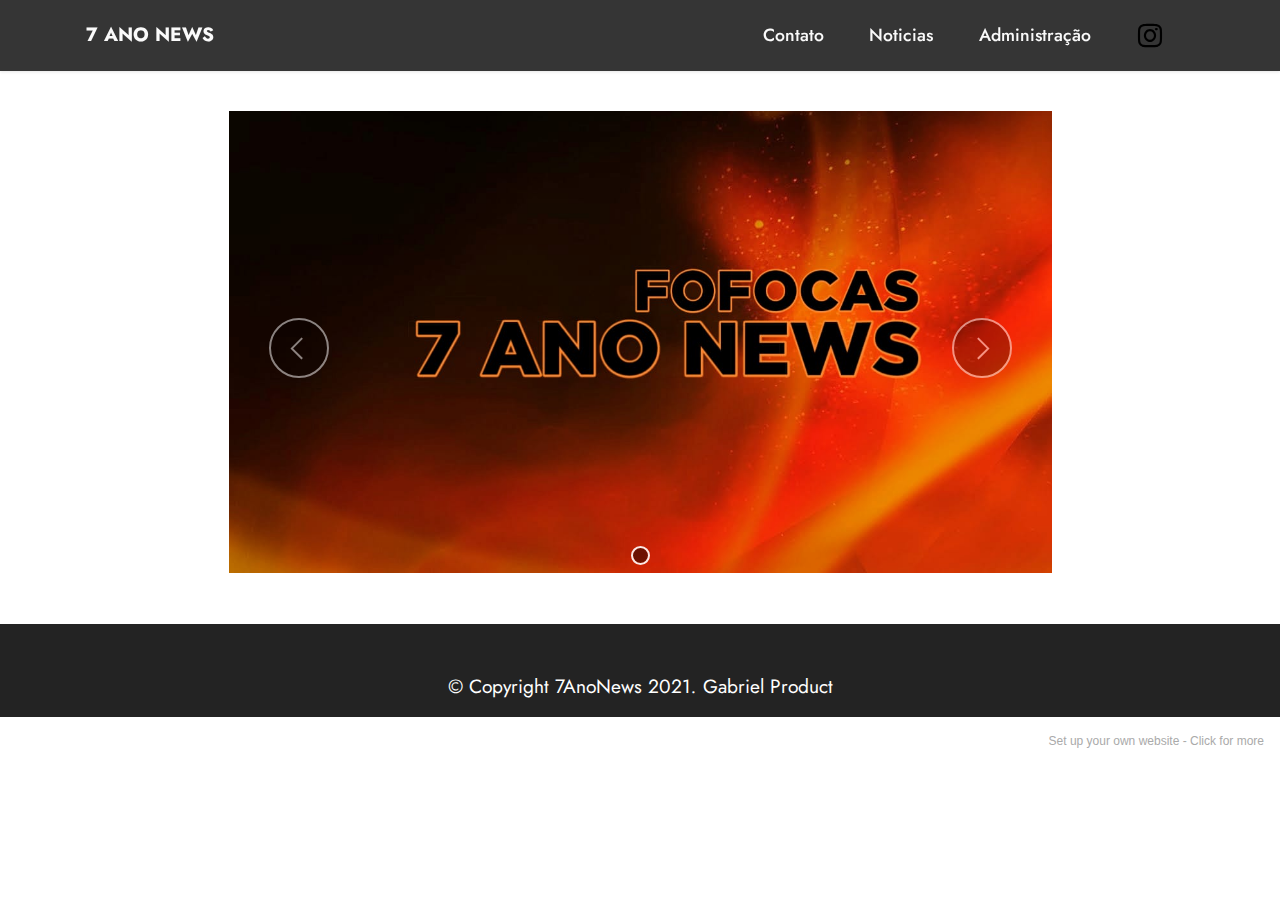
==== commit d9063304: "Add files via upload" ====
--- a/index.html
+++ b/index.html
@@ -28,7 +28,7 @@
 </head>
 <body>
   
-  <section data-bs-version="5.1" class="menu menu3 cid-sKx0QD4EtL" once="menu" id="menu3-0">
+  <section data-bs-version="5.1" class="menu menu3 cid-sKCGVNZRnW" once="menu" id="menu3-0">
     
     <nav class="navbar navbar-dropdown navbar-fixed-top navbar-expand-lg">
         <div class="container">
@@ -45,13 +45,13 @@
                 </div>
             </button>
             <div class="collapse navbar-collapse" id="navbarSupportedContent">
-                <ul class="navbar-nav nav-dropdown nav-right" data-app-modern-menu="true"><li class="nav-item"><a class="nav-link link text-white text-primary display-4" href="page3.html">ADMINS</a></li>
-                    <li class="nav-item"><a class="nav-link link text-white text-primary display-4" href="page2.html">FOTOS</a></li>
-                    <li class="nav-item"><a class="nav-link link text-white text-primary display-4" href="page1.html">VIDEOS</a>
+                <ul class="navbar-nav nav-dropdown nav-right" data-app-modern-menu="true"><li class="nav-item"><a class="nav-link link text-white text-primary display-4" href="page1.html">Contato</a></li>
+                    <li class="nav-item"><a class="nav-link link text-white text-primary display-4" href="page2.html">Noticias</a></li>
+                    <li class="nav-item"><a class="nav-link link text-white text-primary display-4" href="page3.html">Administração</a>
                     </li></ul>
                 <div class="icons-menu">
-                    <a class="iconfont-wrapper" href="https://mobiri.se" target="_blank">
-                        <span class="p-2 mbr-iconfont socicon-facebook socicon"></span>
+                    <a class="iconfont-wrapper" href="https://www.instagram.com/7_ano_news/" target="_blank">
+                        <span class="p-2 mbr-iconfont socicon-instagram socicon"></span>
                     </a>
                     
                     
@@ -63,58 +63,35 @@
     </nav>
 </section>
 
-<section data-bs-version="5.1" class="header5 cid-sKx14za5K9 mbr-fullscreen" id="header5-2">
-
-    
-
-    
-
-    <div class="container">
-        <div class="row justify-content-end">
-            <div class="col-12 col-lg-7">
-                
-                
-                
-                
-            </div>
-        </div>
-    </div>
-</section>
-
-<section data-bs-version="5.1" class="slider2 cid-sKx0VsyKah" id="slider2-1">
+<section data-bs-version="5.1" class="slider2 cid-sKCH0r94uy" id="slider2-1">
     
 
     
     <div class="container">
         <div class="row justify-content-center">
-            <div class="col-12 col-md-10">
-                <div class="carousel slide" id="sKxKuGr0AK" data-interval="5000" data-bs-interval="5000">
+            <div class="col-12 col-md-9">
+                <div class="carousel slide" id="sKCU1BrVyz" data-interval="5000" data-bs-interval="5000">
                     
                     <ol class="carousel-indicators">
-                        <li data-slide-to="0" data-bs-slide-to="0" class="active" data-target="#sKxKuGr0AK" data-bs-target="#sKxKuGr0AK"></li><li data-slide-to="1" data-bs-slide-to="1" class="" data-target="#sKxKuGr0AK" data-bs-target="#sKxKuGr0AK"></li>
+                        <li data-slide-to="0" data-bs-slide-to="0" class="active" data-target="#sKCU1BrVyz" data-bs-target="#sKCU1BrVyz"></li>
                         
                         
                     </ol>
                     <div class="carousel-inner">
                         <div class="carousel-item slider-image item active">
                             <div class="item-wrapper">
-                                <img class="d-block w-100" src="assets/images/8cdf7689-806c-4e6c-ae25-77acafe57aae.jpg" alt="" data-slide-to="0" data-bs-slide-to="0">
-                                
-                            </div>
-                        </div><div class="carousel-item slider-image item">
-                            <div class="item-wrapper">
-                                <img class="d-block w-100" src="assets/images/3283e4cb-0259-4424-ae08-2db61dafa86d.jpg" alt="" data-slide-to="1" data-bs-slide-to="1">
+                                <img class="d-block w-100" src="assets/images/94d5c1b0-0bb7-489d-8776-616c82f2bd77.jpg" data-slide-to="0" data-bs-slide-to="0">
                                 
                             </div>
                         </div>
                         
                         
                     </div>
-                    <a class="carousel-control carousel-control-prev" role="button" data-slide="prev" data-bs-slide="prev" href="#sKxKuGr0AK">
+                    <a class="carousel-control carousel-control-prev" role="button" data-slide="prev" data-bs-slide="prev" href="#sKCU1BrVyz">
                         <span class="mobi-mbri mobi-mbri-arrow-prev" aria-hidden="true"></span>
                         <span class="sr-only visually-hidden">Previous</span>
                     </a>
-                    <a class="carousel-control carousel-control-next" role="button" data-slide="next" data-bs-slide="next" href="#sKxKuGr0AK">
+                    <a class="carousel-control carousel-control-next" role="button" data-slide="next" data-bs-slide="next" href="#sKCU1BrVyz">
                         <span class="mobi-mbri mobi-mbri-arrow-next" aria-hidden="true"></span>
                         <span class="sr-only visually-hidden">Next</span>
                     </a>
@@ -124,7 +101,7 @@
     </div>
 </section>
 
-<section data-bs-version="5.1" class="footer3 cid-sKxcp0yxI0" once="footers" id="footer3-m">
+<section data-bs-version="5.1" class="footer3 cid-sKCJHrVZPF" once="footers" id="footer3-2">
 
     
 
@@ -133,27 +110,14 @@
     <div class="container">
         <div class="media-container-row align-center mbr-white">
             
-            <div class="row social-row">
-                <div class="social-list align-right pb-2">
-                    
-                    
-                    
-                    
-                    
-                    
-                <div class="soc-item">
-                        <a href="https://www.instagram.com/7_ANO_NEWS/" target="_blank">
-                            <span class="mbr-iconfont mbr-iconfont-social socicon-instagram socicon"></span>
-                        </a>
-                    </div></div>
-            </div>
+            
             <div class="row row-copirayt">
                 <p class="mbr-text mb-0 mbr-fonts-style mbr-white align-center display-7">
-                    © Copyright 7 ANO NEWS.Product Gabriel</p>
+                    © Copyright 7AnoNews 2021<em>.</em>&nbsp;Gabriel Product</p>
             </div>
         </div>
     </div>
-</section><section style="background-color: #fff; font-family: -apple-system, BlinkMacSystemFont, 'Segoe UI', 'Roboto', 'Helvetica Neue', Arial, sans-serif; color:#aaa; font-size:12px; padding: 0; align-items: center; display: flex;"><a href="https://mobirise.site/s" style="flex: 1 1; height: 3rem; padding-left: 1rem;"></a><p style="flex: 0 0 auto; margin:0; padding-right:1rem;">Created with Mobirise <a href="https://mobirise.site/j" style="color:#aaa;">website</a> software</p></section><script src="assets/bootstrap/js/bootstrap.bundle.min.js"></script>  <script src="assets/smoothscroll/smooth-scroll.js"></script>  <script src="assets/ytplayer/index.js"></script>  <script src="assets/dropdown/js/navbar-dropdown.js"></script>  <script src="assets/theme/js/script.js"></script>  
+</section><section style="background-color: #fff; font-family: -apple-system, BlinkMacSystemFont, 'Segoe UI', 'Roboto', 'Helvetica Neue', Arial, sans-serif; color:#aaa; font-size:12px; padding: 0; align-items: center; display: flex;"><a href="https://mobirise.site/l" style="flex: 1 1; height: 3rem; padding-left: 1rem;"></a><p style="flex: 0 0 auto; margin:0; padding-right:1rem;">Set up your own website - <a href="https://mobirise.site/w" style="color:#aaa;">Click for more</a></p></section><script src="assets/bootstrap/js/bootstrap.bundle.min.js"></script>  <script src="assets/smoothscroll/smooth-scroll.js"></script>  <script src="assets/ytplayer/index.js"></script>  <script src="assets/dropdown/js/navbar-dropdown.js"></script>  <script src="assets/theme/js/script.js"></script>  
   
   
 </body>
--- a/assets/mobirise/css/mbr-additional.css
+++ b/assets/mobirise/css/mbr-additional.css
@@ -682,16 +682,16 @@
 a {
   transition: color 0.6s;
 }
-.cid-sKx0QD4EtL {
+.cid-sKCGVNZRnW {
   z-index: 1000;
   width: 100%;
   position: relative;
   min-height: 60px;
 }
-.cid-sKx0QD4EtL nav.navbar {
+.cid-sKCGVNZRnW nav.navbar {
   position: fixed;
 }
-.cid-sKx0QD4EtL .dropdown-item:before {
+.cid-sKCGVNZRnW .dropdown-item:before {
   font-family: Moririse2 !important;
   content: "\e966";
   display: inline-block;
@@ -708,116 +708,116 @@
   transform: scale(0, 1);
   transition: all 0.25s ease-in-out;
 }
-.cid-sKx0QD4EtL .dropdown-menu {
+.cid-sKCGVNZRnW .dropdown-menu {
   padding: 0;
   border-radius: 4px;
   box-shadow: 0 1px 3px 0 rgba(0, 0, 0, 0.1);
 }
-.cid-sKx0QD4EtL .dropdown-item {
+.cid-sKCGVNZRnW .dropdown-item {
   border-bottom: 1px solid #e6e6e6;
 }
-.cid-sKx0QD4EtL .dropdown-item:hover,
-.cid-sKx0QD4EtL .dropdown-item:focus {
+.cid-sKCGVNZRnW .dropdown-item:hover,
+.cid-sKCGVNZRnW .dropdown-item:focus {
   background: #6592e6 !important;
   color: white !important;
 }
-.cid-sKx0QD4EtL .dropdown-item:first-child {
+.cid-sKCGVNZRnW .dropdown-item:first-child {
   border-top-left-radius: 4px;
   border-top-right-radius: 4px;
 }
-.cid-sKx0QD4EtL .dropdown-item:last-child {
+.cid-sKCGVNZRnW .dropdown-item:last-child {
   border-bottom: none;
   border-bottom-left-radius: 4px;
   border-bottom-right-radius: 4px;
 }
-.cid-sKx0QD4EtL .nav-dropdown .link {
+.cid-sKCGVNZRnW .nav-dropdown .link {
   padding: 0 0.3em !important;
   margin: 0.667em 1em !important;
 }
-.cid-sKx0QD4EtL .nav-dropdown .link.dropdown-toggle::after {
+.cid-sKCGVNZRnW .nav-dropdown .link.dropdown-toggle::after {
   margin-left: 0.5rem;
   margin-top: 0.2rem;
 }
-.cid-sKx0QD4EtL .nav-link {
+.cid-sKCGVNZRnW .nav-link {
   position: relative;
 }
-.cid-sKx0QD4EtL .container {
+.cid-sKCGVNZRnW .container {
   display: flex;
   margin: auto;
 }
-.cid-sKx0QD4EtL .iconfont-wrapper {
+.cid-sKCGVNZRnW .iconfont-wrapper {
   color: #000000 !important;
   font-size: 1.5rem;
   padding-right: 0.5rem;
 }
-.cid-sKx0QD4EtL .dropdown-menu,
-.cid-sKx0QD4EtL .navbar.opened {
-  background: #000000 !important;
-}
-.cid-sKx0QD4EtL .nav-item:focus,
-.cid-sKx0QD4EtL .nav-link:focus {
+.cid-sKCGVNZRnW .dropdown-menu,
+.cid-sKCGVNZRnW .navbar.opened {
+  background: #353535 !important;
+}
+.cid-sKCGVNZRnW .nav-item:focus,
+.cid-sKCGVNZRnW .nav-link:focus {
   outline: none;
 }
-.cid-sKx0QD4EtL .dropdown .dropdown-menu .dropdown-item {
+.cid-sKCGVNZRnW .dropdown .dropdown-menu .dropdown-item {
   width: auto;
   transition: all 0.25s ease-in-out;
 }
-.cid-sKx0QD4EtL .dropdown .dropdown-menu .dropdown-item::after {
+.cid-sKCGVNZRnW .dropdown .dropdown-menu .dropdown-item::after {
   right: 0.5rem;
 }
-.cid-sKx0QD4EtL .dropdown .dropdown-menu .dropdown-item .mbr-iconfont {
+.cid-sKCGVNZRnW .dropdown .dropdown-menu .dropdown-item .mbr-iconfont {
   margin-right: 0.5rem;
   vertical-align: sub;
 }
-.cid-sKx0QD4EtL .dropdown .dropdown-menu .dropdown-item .mbr-iconfont:before {
+.cid-sKCGVNZRnW .dropdown .dropdown-menu .dropdown-item .mbr-iconfont:before {
   display: inline-block;
   transform: scale(1, 1);
   transition: all 0.25s ease-in-out;
 }
-.cid-sKx0QD4EtL .collapsed .dropdown-menu .dropdown-item:before {
+.cid-sKCGVNZRnW .collapsed .dropdown-menu .dropdown-item:before {
   display: none;
 }
-.cid-sKx0QD4EtL .collapsed .dropdown .dropdown-menu .dropdown-item {
+.cid-sKCGVNZRnW .collapsed .dropdown .dropdown-menu .dropdown-item {
   padding: 0.235em 1.5em 0.235em 1.5em !important;
   transition: none;
   margin: 0 !important;
 }
-.cid-sKx0QD4EtL .navbar {
+.cid-sKCGVNZRnW .navbar {
   min-height: 70px;
   transition: all 0.3s;
   border-bottom: 1px solid transparent;
   box-shadow: 0 1px 3px 0 rgba(0, 0, 0, 0.1);
-  background: #000000;
-}
-.cid-sKx0QD4EtL .navbar.opened {
+  background: #353535;
+}
+.cid-sKCGVNZRnW .navbar.opened {
   transition: all 0.3s;
 }
-.cid-sKx0QD4EtL .navbar .dropdown-item {
+.cid-sKCGVNZRnW .navbar .dropdown-item {
   padding: 0.5rem 1.8rem;
 }
-.cid-sKx0QD4EtL .navbar .navbar-logo img {
+.cid-sKCGVNZRnW .navbar .navbar-logo img {
   width: auto;
 }
-.cid-sKx0QD4EtL .navbar .navbar-collapse {
+.cid-sKCGVNZRnW .navbar .navbar-collapse {
   justify-content: flex-end;
   z-index: 1;
 }
-.cid-sKx0QD4EtL .navbar.collapsed {
-  justify-content: center;
-}
-.cid-sKx0QD4EtL .navbar.collapsed .nav-item .nav-link::before {
+.cid-sKCGVNZRnW .navbar.collapsed {
+  justify-content: center;
+}
+.cid-sKCGVNZRnW .navbar.collapsed .nav-item .nav-link::before {
   display: none;
 }
-.cid-sKx0QD4EtL .navbar.collapsed.opened .dropdown-menu {
+.cid-sKCGVNZRnW .navbar.collapsed.opened .dropdown-menu {
   top: 0;
 }
-.cid-sKx0QD4EtL .navbar.collapsed .dropdown-menu .dropdown-submenu {
+.cid-sKCGVNZRnW .navbar.collapsed .dropdown-menu .dropdown-submenu {
   left: 0 !important;
 }
-.cid-sKx0QD4EtL .navbar.collapsed .dropdown-menu .dropdown-item:after {
+.cid-sKCGVNZRnW .navbar.collapsed .dropdown-menu .dropdown-item:after {
   right: auto;
 }
-.cid-sKx0QD4EtL .navbar.collapsed .dropdown-menu .dropdown-toggle[data-toggle="dropdown-submenu"]:after {
+.cid-sKCGVNZRnW .navbar.collapsed .dropdown-menu .dropdown-toggle[data-toggle="dropdown-submenu"]:after {
   margin-left: 0.5rem;
   margin-top: 0.2rem;
   border-top: 0.35em solid;
@@ -826,33 +826,33 @@
   border-bottom: 0;
   top: 41%;
 }
-.cid-sKx0QD4EtL .navbar.collapsed ul.navbar-nav li {
+.cid-sKCGVNZRnW .navbar.collapsed ul.navbar-nav li {
   margin: auto;
 }
-.cid-sKx0QD4EtL .navbar.collapsed .dropdown-menu .dropdown-item {
+.cid-sKCGVNZRnW .navbar.collapsed .dropdown-menu .dropdown-item {
   padding: 0.25rem 1.5rem;
   text-align: center;
 }
-.cid-sKx0QD4EtL .navbar.collapsed .icons-menu {
+.cid-sKCGVNZRnW .navbar.collapsed .icons-menu {
   padding-left: 0;
   padding-right: 0;
   padding-top: 0.5rem;
   padding-bottom: 0.5rem;
 }
 @media (max-width: 991px) {
-  .cid-sKx0QD4EtL .navbar .nav-item .nav-link::before {
+  .cid-sKCGVNZRnW .navbar .nav-item .nav-link::before {
     display: none;
   }
-  .cid-sKx0QD4EtL .navbar.opened .dropdown-menu {
+  .cid-sKCGVNZRnW .navbar.opened .dropdown-menu {
     top: 0;
   }
-  .cid-sKx0QD4EtL .navbar .dropdown-menu .dropdown-submenu {
+  .cid-sKCGVNZRnW .navbar .dropdown-menu .dropdown-submenu {
     left: 0 !important;
   }
-  .cid-sKx0QD4EtL .navbar .dropdown-menu .dropdown-item:after {
+  .cid-sKCGVNZRnW .navbar .dropdown-menu .dropdown-item:after {
     right: auto;
   }
-  .cid-sKx0QD4EtL .navbar .dropdown-menu .dropdown-toggle[data-toggle="dropdown-submenu"]:after {
+  .cid-sKCGVNZRnW .navbar .dropdown-menu .dropdown-toggle[data-toggle="dropdown-submenu"]:after {
     margin-left: 0.5rem;
     margin-top: 0.2rem;
     border-top: 0.35em solid;
@@ -861,42 +861,42 @@
     border-bottom: 0;
     top: 40%;
   }
-  .cid-sKx0QD4EtL .navbar .navbar-logo img {
+  .cid-sKCGVNZRnW .navbar .navbar-logo img {
     height: 3rem !important;
   }
-  .cid-sKx0QD4EtL .navbar ul.navbar-nav li {
+  .cid-sKCGVNZRnW .navbar ul.navbar-nav li {
     margin: auto;
   }
-  .cid-sKx0QD4EtL .navbar .dropdown-menu .dropdown-item {
+  .cid-sKCGVNZRnW .navbar .dropdown-menu .dropdown-item {
     padding: 0.25rem 1.5rem !important;
     text-align: center;
   }
-  .cid-sKx0QD4EtL .navbar .navbar-brand {
+  .cid-sKCGVNZRnW .navbar .navbar-brand {
     flex-shrink: initial;
     flex-basis: auto;
     word-break: break-word;
     padding-right: 2rem;
   }
-  .cid-sKx0QD4EtL .navbar .navbar-toggler {
+  .cid-sKCGVNZRnW .navbar .navbar-toggler {
     flex-basis: auto;
   }
-  .cid-sKx0QD4EtL .navbar .icons-menu {
+  .cid-sKCGVNZRnW .navbar .icons-menu {
     padding-left: 0;
     padding-top: 0.5rem;
     padding-bottom: 0.5rem;
   }
 }
-.cid-sKx0QD4EtL .navbar.navbar-short {
+.cid-sKCGVNZRnW .navbar.navbar-short {
   min-height: 60px;
 }
-.cid-sKx0QD4EtL .navbar.navbar-short .navbar-logo img {
+.cid-sKCGVNZRnW .navbar.navbar-short .navbar-logo img {
   height: 2.5rem !important;
 }
-.cid-sKx0QD4EtL .navbar.navbar-short .navbar-brand {
+.cid-sKCGVNZRnW .navbar.navbar-short .navbar-brand {
   min-height: 60px;
   padding: 0;
 }
-.cid-sKx0QD4EtL .navbar-brand {
+.cid-sKCGVNZRnW .navbar-brand {
   min-height: 70px;
   flex-shrink: 0;
   align-items: center;
@@ -906,44 +906,44 @@
   word-break: break-word;
   z-index: 1;
 }
-.cid-sKx0QD4EtL .navbar-brand .navbar-caption {
+.cid-sKCGVNZRnW .navbar-brand .navbar-caption {
   line-height: inherit !important;
 }
-.cid-sKx0QD4EtL .navbar-brand .navbar-logo a {
+.cid-sKCGVNZRnW .navbar-brand .navbar-logo a {
   outline: none;
 }
-.cid-sKx0QD4EtL .dropdown-item.active,
-.cid-sKx0QD4EtL .dropdown-item:active {
+.cid-sKCGVNZRnW .dropdown-item.active,
+.cid-sKCGVNZRnW .dropdown-item:active {
   background-color: transparent;
 }
-.cid-sKx0QD4EtL .navbar-expand-lg .navbar-nav .nav-link {
+.cid-sKCGVNZRnW .navbar-expand-lg .navbar-nav .nav-link {
   padding: 0;
 }
-.cid-sKx0QD4EtL .nav-dropdown .link.dropdown-toggle {
+.cid-sKCGVNZRnW .nav-dropdown .link.dropdown-toggle {
   margin-right: 1.667em;
 }
-.cid-sKx0QD4EtL .nav-dropdown .link.dropdown-toggle[aria-expanded="true"] {
+.cid-sKCGVNZRnW .nav-dropdown .link.dropdown-toggle[aria-expanded="true"] {
   margin-right: 0;
   padding: 0.667em 1.667em;
 }
-.cid-sKx0QD4EtL .navbar.navbar-expand-lg .dropdown .dropdown-menu {
-  background: #000000;
-}
-.cid-sKx0QD4EtL .navbar.navbar-expand-lg .dropdown .dropdown-menu .dropdown-submenu {
+.cid-sKCGVNZRnW .navbar.navbar-expand-lg .dropdown .dropdown-menu {
+  background: #353535;
+}
+.cid-sKCGVNZRnW .navbar.navbar-expand-lg .dropdown .dropdown-menu .dropdown-submenu {
   margin: 0;
   left: 100%;
 }
-.cid-sKx0QD4EtL .navbar .dropdown.open > .dropdown-menu {
+.cid-sKCGVNZRnW .navbar .dropdown.open > .dropdown-menu {
   display: block;
 }
-.cid-sKx0QD4EtL ul.navbar-nav {
+.cid-sKCGVNZRnW ul.navbar-nav {
   flex-wrap: wrap;
 }
-.cid-sKx0QD4EtL .navbar-buttons {
+.cid-sKCGVNZRnW .navbar-buttons {
   text-align: center;
   min-width: 170px;
 }
-.cid-sKx0QD4EtL button.navbar-toggler {
+.cid-sKCGVNZRnW button.navbar-toggler {
   outline: none;
   width: 31px;
   height: 20px;
@@ -952,7 +952,7 @@
   position: relative;
   align-self: center;
 }
-.cid-sKx0QD4EtL button.navbar-toggler .hamburger span {
+.cid-sKCGVNZRnW button.navbar-toggler .hamburger span {
   position: absolute;
   right: 0;
   width: 30px;
@@ -960,54 +960,54 @@
   border-right: 5px;
   background-color: #000000;
 }
-.cid-sKx0QD4EtL button.navbar-toggler .hamburger span:nth-child(1) {
+.cid-sKCGVNZRnW button.navbar-toggler .hamburger span:nth-child(1) {
   top: 0;
   transition: all 0.2s;
 }
-.cid-sKx0QD4EtL button.navbar-toggler .hamburger span:nth-child(2) {
+.cid-sKCGVNZRnW button.navbar-toggler .hamburger span:nth-child(2) {
   top: 8px;
   transition: all 0.15s;
 }
-.cid-sKx0QD4EtL button.navbar-toggler .hamburger span:nth-child(3) {
+.cid-sKCGVNZRnW button.navbar-toggler .hamburger span:nth-child(3) {
   top: 8px;
   transition: all 0.15s;
 }
-.cid-sKx0QD4EtL button.navbar-toggler .hamburger span:nth-child(4) {
+.cid-sKCGVNZRnW button.navbar-toggler .hamburger span:nth-child(4) {
   top: 16px;
   transition: all 0.2s;
 }
-.cid-sKx0QD4EtL nav.opened .hamburger span:nth-child(1) {
+.cid-sKCGVNZRnW nav.opened .hamburger span:nth-child(1) {
   top: 8px;
   width: 0;
   opacity: 0;
   right: 50%;
   transition: all 0.2s;
 }
-.cid-sKx0QD4EtL nav.opened .hamburger span:nth-child(2) {
+.cid-sKCGVNZRnW nav.opened .hamburger span:nth-child(2) {
   transform: rotate(45deg);
   transition: all 0.25s;
 }
-.cid-sKx0QD4EtL nav.opened .hamburger span:nth-child(3) {
+.cid-sKCGVNZRnW nav.opened .hamburger span:nth-child(3) {
   transform: rotate(-45deg);
   transition: all 0.25s;
 }
-.cid-sKx0QD4EtL nav.opened .hamburger span:nth-child(4) {
+.cid-sKCGVNZRnW nav.opened .hamburger span:nth-child(4) {
   top: 8px;
   width: 0;
   opacity: 0;
   right: 50%;
   transition: all 0.2s;
 }
-.cid-sKx0QD4EtL .navbar-dropdown {
+.cid-sKCGVNZRnW .navbar-dropdown {
   padding: 0 1rem;
   position: fixed;
 }
-.cid-sKx0QD4EtL a.nav-link {
+.cid-sKCGVNZRnW a.nav-link {
   display: flex;
   align-items: center;
   justify-content: center;
 }
-.cid-sKx0QD4EtL .icons-menu {
+.cid-sKCGVNZRnW .icons-menu {
   flex-wrap: nowrap;
   display: flex;
   justify-content: center;
@@ -1017,85 +1017,82 @@
   text-align: center;
 }
 @media screen and (-ms-high-contrast: active), (-ms-high-contrast: none) {
-  .cid-sKx0QD4EtL .navbar {
+  .cid-sKCGVNZRnW .navbar {
     height: 70px;
   }
-  .cid-sKx0QD4EtL .navbar.opened {
+  .cid-sKCGVNZRnW .navbar.opened {
     height: auto;
   }
-  .cid-sKx0QD4EtL .nav-item .nav-link:hover::before {
+  .cid-sKCGVNZRnW .nav-item .nav-link:hover::before {
     width: 175%;
     max-width: calc(100% + 2rem);
     left: -1rem;
   }
 }
-.cid-sKx14za5K9 {
-  background-image: url("../../../assets/images/94d5c1b0-0bb7-489d-8776-616c82f2bd77.jpg");
-}
-.cid-sKx0VsyKah {
-  padding-top: 5rem;
-  padding-bottom: 5rem;
-  background-color: #232323;
+.cid-sKCH0r94uy {
+  padding-top: 2rem;
+  padding-bottom: 2rem;
+  background-color: #ffffff;
 }
 @media (min-width: 992px) {
-  .cid-sKx0VsyKah .carousel {
-    min-height: 800px;
-  }
-  .cid-sKx0VsyKah .carousel img {
-    max-height: 800px;
+  .cid-sKCH0r94uy .carousel {
+    min-height: 500px;
+  }
+  .cid-sKCH0r94uy .carousel img {
+    max-height: 500px;
     object-fit: contain;
   }
 }
 @media (max-width: 991px) and (min-width: 768px) {
-  .cid-sKx0VsyKah .carousel {
-    min-height: 520px;
-  }
-  .cid-sKx0VsyKah .carousel img {
-    max-height: 520px;
+  .cid-sKCH0r94uy .carousel {
+    min-height: 325px;
+  }
+  .cid-sKCH0r94uy .carousel img {
+    max-height: 325px;
     object-fit: contain;
   }
 }
 @media (max-width: 767px) {
-  .cid-sKx0VsyKah .carousel {
-    min-height: 440px;
-  }
-  .cid-sKx0VsyKah .carousel img {
-    max-height: 440px;
+  .cid-sKCH0r94uy .carousel {
+    min-height: 275px;
+  }
+  .cid-sKCH0r94uy .carousel img {
+    max-height: 275px;
     object-fit: contain;
   }
-  .cid-sKx0VsyKah .container .carousel-control {
+  .cid-sKCH0r94uy .container .carousel-control {
     margin-bottom: 0;
   }
-  .cid-sKx0VsyKah .content-slider-wrap {
+  .cid-sKCH0r94uy .content-slider-wrap {
     width: 100% !important;
   }
 }
-.cid-sKx0VsyKah .carousel,
-.cid-sKx0VsyKah .carousel-inner {
+.cid-sKCH0r94uy .carousel,
+.cid-sKCH0r94uy .carousel-inner {
   display: flex;
   align-items: center;
 }
-.cid-sKx0VsyKah .item-wrapper {
+.cid-sKCH0r94uy .item-wrapper {
   width: 100%;
 }
-.cid-sKx0VsyKah .carousel-caption {
+.cid-sKCH0r94uy .carousel-caption {
   bottom: 40px;
 }
-.cid-sKx0VsyKah .carousel-control:hover {
+.cid-sKCH0r94uy .carousel-control:hover {
   background: #1b1b1b;
   color: #fff;
   opacity: 1;
 }
-.cid-sKx0VsyKah .mobi-mbri-arrow-next {
+.cid-sKCH0r94uy .mobi-mbri-arrow-next {
   margin-left: 5px;
 }
-.cid-sKx0VsyKah .mobi-mbri-arrow-prev {
+.cid-sKCH0r94uy .mobi-mbri-arrow-prev {
   margin-right: 5px;
 }
-.cid-sKx0VsyKah .container .carousel-indicators {
+.cid-sKCH0r94uy .container .carousel-indicators {
   margin-bottom: 3px;
 }
-.cid-sKx0VsyKah .carousel-control {
+.cid-sKCH0r94uy .carousel-control {
   top: 50%;
   width: 60px;
   height: 60px;
@@ -1106,26 +1103,26 @@
   border-radius: 50%;
   transition: all 0.3s;
 }
-.cid-sKx0VsyKah .carousel-control.carousel-control-prev {
+.cid-sKCH0r94uy .carousel-control.carousel-control-prev {
   left: 0;
   margin-left: 2.5rem;
 }
-.cid-sKx0VsyKah .carousel-control.carousel-control-next {
+.cid-sKCH0r94uy .carousel-control.carousel-control-next {
   right: 0;
   margin-right: 2.5rem;
 }
 @media (max-width: 767px) {
-  .cid-sKx0VsyKah .carousel-control {
+  .cid-sKCH0r94uy .carousel-control {
     top: auto;
     bottom: 1rem;
   }
 }
-.cid-sKx0VsyKah .carousel-indicators {
+.cid-sKCH0r94uy .carousel-indicators {
   position: absolute;
   bottom: 0;
   margin-bottom: 1.5rem !important;
 }
-.cid-sKx0VsyKah .carousel-indicators li {
+.cid-sKCH0r94uy .carousel-indicators li {
   max-width: 15px;
   height: 15px;
   width: 15px;
@@ -1137,15 +1134,15 @@
   opacity: 0.5;
   transition: all 0.3s;
 }
-.cid-sKx0VsyKah .carousel-indicators li.active,
-.cid-sKx0VsyKah .carousel-indicators li:hover {
+.cid-sKCH0r94uy .carousel-indicators li.active,
+.cid-sKCH0r94uy .carousel-indicators li:hover {
   opacity: 0.9;
 }
-.cid-sKx0VsyKah .carousel-indicators li::after,
-.cid-sKx0VsyKah .carousel-indicators li::before {
+.cid-sKCH0r94uy .carousel-indicators li::after,
+.cid-sKCH0r94uy .carousel-indicators li::before {
   content: none;
 }
-.cid-sKx0VsyKah .carousel-indicators.ie-fix {
+.cid-sKCH0r94uy .carousel-indicators.ie-fix {
   left: 50%;
   display: block;
   width: 60%;
@@ -1153,29 +1150,29 @@
   text-align: center;
 }
 @media (max-width: 768px) {
-  .cid-sKx0VsyKah .carousel-indicators {
+  .cid-sKCH0r94uy .carousel-indicators {
     display: none !important;
   }
 }
-.cid-sKxcp0yxI0 {
-  padding-top: 0rem;
+.cid-sKCJHrVZPF {
+  padding-top: 3rem;
   padding-bottom: 1rem;
   background-color: #232323;
 }
-.cid-sKxcp0yxI0 .row-links {
+.cid-sKCJHrVZPF .row-links {
   width: 100%;
   justify-content: center;
 }
-.cid-sKxcp0yxI0 .social-row {
+.cid-sKCJHrVZPF .social-row {
   width: 100%;
   justify-content: center;
 }
-.cid-sKxcp0yxI0 .media-container-row {
+.cid-sKCJHrVZPF .media-container-row {
   flex-direction: column;
   justify-content: center;
   align-items: center;
 }
-.cid-sKxcp0yxI0 .media-container-row .foot-menu {
+.cid-sKCJHrVZPF .media-container-row .foot-menu {
   list-style: none;
   display: flex;
   justify-content: center;
@@ -1183,13 +1180,13 @@
   padding: 0;
   margin-bottom: 0;
 }
-.cid-sKxcp0yxI0 .media-container-row .foot-menu li {
+.cid-sKCJHrVZPF .media-container-row .foot-menu li {
   padding: 0 1rem 1rem 1rem;
 }
-.cid-sKxcp0yxI0 .media-container-row .foot-menu li p {
+.cid-sKCJHrVZPF .media-container-row .foot-menu li p {
   margin: 0;
 }
-.cid-sKxcp0yxI0 .media-container-row .social-list {
+.cid-sKCJHrVZPF .media-container-row .social-list {
   width: auto;
   padding-left: 0;
   margin-bottom: 0;
@@ -1198,44 +1195,47 @@
   flex-wrap: wrap;
   justify-content: flex-end;
 }
-.cid-sKxcp0yxI0 .media-container-row .social-list .mbr-iconfont-social {
+.cid-sKCJHrVZPF .media-container-row .social-list .mbr-iconfont-social {
   font-size: 1.5rem;
   color: #ffffff;
 }
-.cid-sKxcp0yxI0 .media-container-row .social-list .soc-item {
+.cid-sKCJHrVZPF .media-container-row .social-list .soc-item {
   margin: 0 .5rem;
 }
-.cid-sKxcp0yxI0 .media-container-row .social-list a {
+.cid-sKCJHrVZPF .media-container-row .social-list a {
   margin: 0;
   opacity: .5;
   transition: .2s linear;
 }
-.cid-sKxcp0yxI0 .media-container-row .social-list a:hover {
+.cid-sKCJHrVZPF .media-container-row .social-list a:hover {
   opacity: 1;
 }
 @media (max-width: 767px) {
-  .cid-sKxcp0yxI0 .media-container-row .social-list {
+  .cid-sKCJHrVZPF .media-container-row .social-list {
     -webkit-justify-content: center;
     justify-content: center;
   }
 }
-.cid-sKxcp0yxI0 .media-container-row .row-copirayt {
+.cid-sKCJHrVZPF .media-container-row .row-copirayt {
   word-break: break-word;
   width: 100%;
 }
-.cid-sKxcp0yxI0 .media-container-row .row-copirayt p {
+.cid-sKCJHrVZPF .media-container-row .row-copirayt p {
   width: 100%;
 }
-.cid-sKx0QD4EtL {
+.cid-sKCJHrVZPF foot-menu-item {
+  color: #ffffff;
+}
+.cid-sKCGVNZRnW {
   z-index: 1000;
   width: 100%;
   position: relative;
   min-height: 60px;
 }
-.cid-sKx0QD4EtL nav.navbar {
+.cid-sKCGVNZRnW nav.navbar {
   position: fixed;
 }
-.cid-sKx0QD4EtL .dropdown-item:before {
+.cid-sKCGVNZRnW .dropdown-item:before {
   font-family: Moririse2 !important;
   content: "\e966";
   display: inline-block;
@@ -1252,116 +1252,116 @@
   transform: scale(0, 1);
   transition: all 0.25s ease-in-out;
 }
-.cid-sKx0QD4EtL .dropdown-menu {
+.cid-sKCGVNZRnW .dropdown-menu {
   padding: 0;
   border-radius: 4px;
   box-shadow: 0 1px 3px 0 rgba(0, 0, 0, 0.1);
 }
-.cid-sKx0QD4EtL .dropdown-item {
+.cid-sKCGVNZRnW .dropdown-item {
   border-bottom: 1px solid #e6e6e6;
 }
-.cid-sKx0QD4EtL .dropdown-item:hover,
-.cid-sKx0QD4EtL .dropdown-item:focus {
+.cid-sKCGVNZRnW .dropdown-item:hover,
+.cid-sKCGVNZRnW .dropdown-item:focus {
   background: #6592e6 !important;
   color: white !important;
 }
-.cid-sKx0QD4EtL .dropdown-item:first-child {
+.cid-sKCGVNZRnW .dropdown-item:first-child {
   border-top-left-radius: 4px;
   border-top-right-radius: 4px;
 }
-.cid-sKx0QD4EtL .dropdown-item:last-child {
+.cid-sKCGVNZRnW .dropdown-item:last-child {
   border-bottom: none;
   border-bottom-left-radius: 4px;
   border-bottom-right-radius: 4px;
 }
-.cid-sKx0QD4EtL .nav-dropdown .link {
+.cid-sKCGVNZRnW .nav-dropdown .link {
   padding: 0 0.3em !important;
   margin: 0.667em 1em !important;
 }
-.cid-sKx0QD4EtL .nav-dropdown .link.dropdown-toggle::after {
+.cid-sKCGVNZRnW .nav-dropdown .link.dropdown-toggle::after {
   margin-left: 0.5rem;
   margin-top: 0.2rem;
 }
-.cid-sKx0QD4EtL .nav-link {
+.cid-sKCGVNZRnW .nav-link {
   position: relative;
 }
-.cid-sKx0QD4EtL .container {
+.cid-sKCGVNZRnW .container {
   display: flex;
   margin: auto;
 }
-.cid-sKx0QD4EtL .iconfont-wrapper {
+.cid-sKCGVNZRnW .iconfont-wrapper {
   color: #000000 !important;
   font-size: 1.5rem;
   padding-right: 0.5rem;
 }
-.cid-sKx0QD4EtL .dropdown-menu,
-.cid-sKx0QD4EtL .navbar.opened {
-  background: #000000 !important;
-}
-.cid-sKx0QD4EtL .nav-item:focus,
-.cid-sKx0QD4EtL .nav-link:focus {
+.cid-sKCGVNZRnW .dropdown-menu,
+.cid-sKCGVNZRnW .navbar.opened {
+  background: #353535 !important;
+}
+.cid-sKCGVNZRnW .nav-item:focus,
+.cid-sKCGVNZRnW .nav-link:focus {
   outline: none;
 }
-.cid-sKx0QD4EtL .dropdown .dropdown-menu .dropdown-item {
+.cid-sKCGVNZRnW .dropdown .dropdown-menu .dropdown-item {
   width: auto;
   transition: all 0.25s ease-in-out;
 }
-.cid-sKx0QD4EtL .dropdown .dropdown-menu .dropdown-item::after {
+.cid-sKCGVNZRnW .dropdown .dropdown-menu .dropdown-item::after {
   right: 0.5rem;
 }
-.cid-sKx0QD4EtL .dropdown .dropdown-menu .dropdown-item .mbr-iconfont {
+.cid-sKCGVNZRnW .dropdown .dropdown-menu .dropdown-item .mbr-iconfont {
   margin-right: 0.5rem;
   vertical-align: sub;
 }
-.cid-sKx0QD4EtL .dropdown .dropdown-menu .dropdown-item .mbr-iconfont:before {
+.cid-sKCGVNZRnW .dropdown .dropdown-menu .dropdown-item .mbr-iconfont:before {
   display: inline-block;
   transform: scale(1, 1);
   transition: all 0.25s ease-in-out;
 }
-.cid-sKx0QD4EtL .collapsed .dropdown-menu .dropdown-item:before {
+.cid-sKCGVNZRnW .collapsed .dropdown-menu .dropdown-item:before {
   display: none;
 }
-.cid-sKx0QD4EtL .collapsed .dropdown .dropdown-menu .dropdown-item {
+.cid-sKCGVNZRnW .collapsed .dropdown .dropdown-menu .dropdown-item {
   padding: 0.235em 1.5em 0.235em 1.5em !important;
   transition: none;
   margin: 0 !important;
 }
-.cid-sKx0QD4EtL .navbar {
+.cid-sKCGVNZRnW .navbar {
   min-height: 70px;
   transition: all 0.3s;
   border-bottom: 1px solid transparent;
   box-shadow: 0 1px 3px 0 rgba(0, 0, 0, 0.1);
-  background: #000000;
-}
-.cid-sKx0QD4EtL .navbar.opened {
+  background: #353535;
+}
+.cid-sKCGVNZRnW .navbar.opened {
   transition: all 0.3s;
 }
-.cid-sKx0QD4EtL .navbar .dropdown-item {
+.cid-sKCGVNZRnW .navbar .dropdown-item {
   padding: 0.5rem 1.8rem;
 }
-.cid-sKx0QD4EtL .navbar .navbar-logo img {
+.cid-sKCGVNZRnW .navbar .navbar-logo img {
   width: auto;
 }
-.cid-sKx0QD4EtL .navbar .navbar-collapse {
+.cid-sKCGVNZRnW .navbar .navbar-collapse {
   justify-content: flex-end;
   z-index: 1;
 }
-.cid-sKx0QD4EtL .navbar.collapsed {
-  justify-content: center;
-}
-.cid-sKx0QD4EtL .navbar.collapsed .nav-item .nav-link::before {
+.cid-sKCGVNZRnW .navbar.collapsed {
+  justify-content: center;
+}
+.cid-sKCGVNZRnW .navbar.collapsed .nav-item .nav-link::before {
   display: none;
 }
-.cid-sKx0QD4EtL .navbar.collapsed.opened .dropdown-menu {
+.cid-sKCGVNZRnW .navbar.collapsed.opened .dropdown-menu {
   top: 0;
 }
-.cid-sKx0QD4EtL .navbar.collapsed .dropdown-menu .dropdown-submenu {
+.cid-sKCGVNZRnW .navbar.collapsed .dropdown-menu .dropdown-submenu {
   left: 0 !important;
 }
-.cid-sKx0QD4EtL .navbar.collapsed .dropdown-menu .dropdown-item:after {
+.cid-sKCGVNZRnW .navbar.collapsed .dropdown-menu .dropdown-item:after {
   right: auto;
 }
-.cid-sKx0QD4EtL .navbar.collapsed .dropdown-menu .dropdown-toggle[data-toggle="dropdown-submenu"]:after {
+.cid-sKCGVNZRnW .navbar.collapsed .dropdown-menu .dropdown-toggle[data-toggle="dropdown-submenu"]:after {
   margin-left: 0.5rem;
   margin-top: 0.2rem;
   border-top: 0.35em solid;
@@ -1370,33 +1370,33 @@
   border-bottom: 0;
   top: 41%;
 }
-.cid-sKx0QD4EtL .navbar.collapsed ul.navbar-nav li {
+.cid-sKCGVNZRnW .navbar.collapsed ul.navbar-nav li {
   margin: auto;
 }
-.cid-sKx0QD4EtL .navbar.collapsed .dropdown-menu .dropdown-item {
+.cid-sKCGVNZRnW .navbar.collapsed .dropdown-menu .dropdown-item {
   padding: 0.25rem 1.5rem;
   text-align: center;
 }
-.cid-sKx0QD4EtL .navbar.collapsed .icons-menu {
+.cid-sKCGVNZRnW .navbar.collapsed .icons-menu {
   padding-left: 0;
   padding-right: 0;
   padding-top: 0.5rem;
   padding-bottom: 0.5rem;
 }
 @media (max-width: 991px) {
-  .cid-sKx0QD4EtL .navbar .nav-item .nav-link::before {
+  .cid-sKCGVNZRnW .navbar .nav-item .nav-link::before {
     display: none;
   }
-  .cid-sKx0QD4EtL .navbar.opened .dropdown-menu {
+  .cid-sKCGVNZRnW .navbar.opened .dropdown-menu {
     top: 0;
   }
-  .cid-sKx0QD4EtL .navbar .dropdown-menu .dropdown-submenu {
+  .cid-sKCGVNZRnW .navbar .dropdown-menu .dropdown-submenu {
     left: 0 !important;
   }
-  .cid-sKx0QD4EtL .navbar .dropdown-menu .dropdown-item:after {
+  .cid-sKCGVNZRnW .navbar .dropdown-menu .dropdown-item:after {
     right: auto;
   }
-  .cid-sKx0QD4EtL .navbar .dropdown-menu .dropdown-toggle[data-toggle="dropdown-submenu"]:after {
+  .cid-sKCGVNZRnW .navbar .dropdown-menu .dropdown-toggle[data-toggle="dropdown-submenu"]:after {
     margin-left: 0.5rem;
     margin-top: 0.2rem;
     border-top: 0.35em solid;
@@ -1405,42 +1405,42 @@
     border-bottom: 0;
     top: 40%;
   }
-  .cid-sKx0QD4EtL .navbar .navbar-logo img {
+  .cid-sKCGVNZRnW .navbar .navbar-logo img {
     height: 3rem !important;
   }
-  .cid-sKx0QD4EtL .navbar ul.navbar-nav li {
+  .cid-sKCGVNZRnW .navbar ul.navbar-nav li {
     margin: auto;
   }
-  .cid-sKx0QD4EtL .navbar .dropdown-menu .dropdown-item {
+  .cid-sKCGVNZRnW .navbar .dropdown-menu .dropdown-item {
     padding: 0.25rem 1.5rem !important;
     text-align: center;
   }
-  .cid-sKx0QD4EtL .navbar .navbar-brand {
+  .cid-sKCGVNZRnW .navbar .navbar-brand {
     flex-shrink: initial;
     flex-basis: auto;
     word-break: break-word;
     padding-right: 2rem;
   }
-  .cid-sKx0QD4EtL .navbar .navbar-toggler {
+  .cid-sKCGVNZRnW .navbar .navbar-toggler {
     flex-basis: auto;
   }
-  .cid-sKx0QD4EtL .navbar .icons-menu {
+  .cid-sKCGVNZRnW .navbar .icons-menu {
     padding-left: 0;
     padding-top: 0.5rem;
     padding-bottom: 0.5rem;
   }
 }
-.cid-sKx0QD4EtL .navbar.navbar-short {
+.cid-sKCGVNZRnW .navbar.navbar-short {
   min-height: 60px;
 }
-.cid-sKx0QD4EtL .navbar.navbar-short .navbar-logo img {
+.cid-sKCGVNZRnW .navbar.navbar-short .navbar-logo img {
   height: 2.5rem !important;
 }
-.cid-sKx0QD4EtL .navbar.navbar-short .navbar-brand {
+.cid-sKCGVNZRnW .navbar.navbar-short .navbar-brand {
   min-height: 60px;
   padding: 0;
 }
-.cid-sKx0QD4EtL .navbar-brand {
+.cid-sKCGVNZRnW .navbar-brand {
   min-height: 70px;
   flex-shrink: 0;
   align-items: center;
@@ -1450,44 +1450,44 @@
   word-break: break-word;
   z-index: 1;
 }
-.cid-sKx0QD4EtL .navbar-brand .navbar-caption {
+.cid-sKCGVNZRnW .navbar-brand .navbar-caption {
   line-height: inherit !important;
 }
-.cid-sKx0QD4EtL .navbar-brand .navbar-logo a {
+.cid-sKCGVNZRnW .navbar-brand .navbar-logo a {
   outline: none;
 }
-.cid-sKx0QD4EtL .dropdown-item.active,
-.cid-sKx0QD4EtL .dropdown-item:active {
+.cid-sKCGVNZRnW .dropdown-item.active,
+.cid-sKCGVNZRnW .dropdown-item:active {
   background-color: transparent;
 }
-.cid-sKx0QD4EtL .navbar-expand-lg .navbar-nav .nav-link {
+.cid-sKCGVNZRnW .navbar-expand-lg .navbar-nav .nav-link {
   padding: 0;
 }
-.cid-sKx0QD4EtL .nav-dropdown .link.dropdown-toggle {
+.cid-sKCGVNZRnW .nav-dropdown .link.dropdown-toggle {
   margin-right: 1.667em;
 }
-.cid-sKx0QD4EtL .nav-dropdown .link.dropdown-toggle[aria-expanded="true"] {
+.cid-sKCGVNZRnW .nav-dropdown .link.dropdown-toggle[aria-expanded="true"] {
   margin-right: 0;
   padding: 0.667em 1.667em;
 }
-.cid-sKx0QD4EtL .navbar.navbar-expand-lg .dropdown .dropdown-menu {
-  background: #000000;
-}
-.cid-sKx0QD4EtL .navbar.navbar-expand-lg .dropdown .dropdown-menu .dropdown-submenu {
+.cid-sKCGVNZRnW .navbar.navbar-expand-lg .dropdown .dropdown-menu {
+  background: #353535;
+}
+.cid-sKCGVNZRnW .navbar.navbar-expand-lg .dropdown .dropdown-menu .dropdown-submenu {
   margin: 0;
   left: 100%;
 }
-.cid-sKx0QD4EtL .navbar .dropdown.open > .dropdown-menu {
+.cid-sKCGVNZRnW .navbar .dropdown.open > .dropdown-menu {
   display: block;
 }
-.cid-sKx0QD4EtL ul.navbar-nav {
+.cid-sKCGVNZRnW ul.navbar-nav {
   flex-wrap: wrap;
 }
-.cid-sKx0QD4EtL .navbar-buttons {
+.cid-sKCGVNZRnW .navbar-buttons {
   text-align: center;
   min-width: 170px;
 }
-.cid-sKx0QD4EtL button.navbar-toggler {
+.cid-sKCGVNZRnW button.navbar-toggler {
   outline: none;
   width: 31px;
   height: 20px;
@@ -1496,7 +1496,7 @@
   position: relative;
   align-self: center;
 }
-.cid-sKx0QD4EtL button.navbar-toggler .hamburger span {
+.cid-sKCGVNZRnW button.navbar-toggler .hamburger span {
   position: absolute;
   right: 0;
   width: 30px;
@@ -1504,54 +1504,54 @@
   border-right: 5px;
   background-color: #000000;
 }
-.cid-sKx0QD4EtL button.navbar-toggler .hamburger span:nth-child(1) {
+.cid-sKCGVNZRnW button.navbar-toggler .hamburger span:nth-child(1) {
   top: 0;
   transition: all 0.2s;
 }
-.cid-sKx0QD4EtL button.navbar-toggler .hamburger span:nth-child(2) {
+.cid-sKCGVNZRnW button.navbar-toggler .hamburger span:nth-child(2) {
   top: 8px;
   transition: all 0.15s;
 }
-.cid-sKx0QD4EtL button.navbar-toggler .hamburger span:nth-child(3) {
+.cid-sKCGVNZRnW button.navbar-toggler .hamburger span:nth-child(3) {
   top: 8px;
   transition: all 0.15s;
 }
-.cid-sKx0QD4EtL button.navbar-toggler .hamburger span:nth-child(4) {
+.cid-sKCGVNZRnW button.navbar-toggler .hamburger span:nth-child(4) {
   top: 16px;
   transition: all 0.2s;
 }
-.cid-sKx0QD4EtL nav.opened .hamburger span:nth-child(1) {
+.cid-sKCGVNZRnW nav.opened .hamburger span:nth-child(1) {
   top: 8px;
   width: 0;
   opacity: 0;
   right: 50%;
   transition: all 0.2s;
 }
-.cid-sKx0QD4EtL nav.opened .hamburger span:nth-child(2) {
+.cid-sKCGVNZRnW nav.opened .hamburger span:nth-child(2) {
   transform: rotate(45deg);
   transition: all 0.25s;
 }
-.cid-sKx0QD4EtL nav.opened .hamburger span:nth-child(3) {
+.cid-sKCGVNZRnW nav.opened .hamburger span:nth-child(3) {
   transform: rotate(-45deg);
   transition: all 0.25s;
 }
-.cid-sKx0QD4EtL nav.opened .hamburger span:nth-child(4) {
+.cid-sKCGVNZRnW nav.opened .hamburger span:nth-child(4) {
   top: 8px;
   width: 0;
   opacity: 0;
   right: 50%;
   transition: all 0.2s;
 }
-.cid-sKx0QD4EtL .navbar-dropdown {
+.cid-sKCGVNZRnW .navbar-dropdown {
   padding: 0 1rem;
   position: fixed;
 }
-.cid-sKx0QD4EtL a.nav-link {
+.cid-sKCGVNZRnW a.nav-link {
   display: flex;
   align-items: center;
   justify-content: center;
 }
-.cid-sKx0QD4EtL .icons-menu {
+.cid-sKCGVNZRnW .icons-menu {
   flex-wrap: nowrap;
   display: flex;
   justify-content: center;
@@ -1561,91 +1561,58 @@
   text-align: center;
 }
 @media screen and (-ms-high-contrast: active), (-ms-high-contrast: none) {
-  .cid-sKx0QD4EtL .navbar {
+  .cid-sKCGVNZRnW .navbar {
     height: 70px;
   }
-  .cid-sKx0QD4EtL .navbar.opened {
+  .cid-sKCGVNZRnW .navbar.opened {
     height: auto;
   }
-  .cid-sKx0QD4EtL .nav-item .nav-link:hover::before {
+  .cid-sKCGVNZRnW .nav-item .nav-link:hover::before {
     width: 175%;
     max-width: calc(100% + 2rem);
     left: -1rem;
   }
 }
-.cid-sKx4E88oJo {
+.cid-sKCLep2EG8 {
   padding-top: 6rem;
   padding-bottom: 6rem;
-  background-color: #000000;
-}
-.cid-sKx4E88oJo .video-wrapper iframe {
+  background-color: #ffffff;
+}
+.cid-sKCLep2EG8 .mbr-overlay {
+  background-color: #ffffff;
+  opacity: 0.4;
+}
+.cid-sKCLep2EG8 form .mbr-section-btn {
+  text-align: center;
   width: 100%;
 }
-.cid-sKx4E88oJo .mbr-section-title,
-.cid-sKx4E88oJo .mbr-section-subtitle,
-.cid-sKx4E88oJo .mbr-text {
-  text-align: center;
-}
-.cid-sKx4E88oJo .mbr-text {
-  color: #fafafa;
-}
-.cid-sKx4E88oJo .mbr-section-title {
-  color: #fafafa;
-}
-.cid-sKx4E88oJo .mbr-section-subtitle {
-  color: #fafafa;
-}
-.cid-sKx4EBWzYq {
-  padding-top: 6rem;
-  padding-bottom: 6rem;
-  background-color: #000000;
-}
-.cid-sKx4EBWzYq .video-wrapper iframe {
-  width: 100%;
-}
-.cid-sKx4EBWzYq .mbr-section-title,
-.cid-sKx4EBWzYq .mbr-section-subtitle,
-.cid-sKx4EBWzYq .mbr-text {
-  text-align: center;
-}
-.cid-sKx4EBWzYq .mbr-text {
-  color: #fafafa;
-}
-.cid-sKx4F1J4iB {
-  padding-top: 6rem;
-  padding-bottom: 6rem;
-  background-color: #000000;
-}
-.cid-sKx4F1J4iB .video-wrapper iframe {
-  width: 100%;
-}
-.cid-sKx4F1J4iB .mbr-section-title,
-.cid-sKx4F1J4iB .mbr-section-subtitle,
-.cid-sKx4F1J4iB .mbr-text {
-  text-align: center;
-}
-.cid-sKx4F1J4iB .mbr-text {
-  color: #ffffff;
-}
-.cid-sKxcp0yxI0 {
-  padding-top: 0rem;
+.cid-sKCLep2EG8 form .mbr-section-btn .btn {
+  display: inline-flex;
+}
+@media (max-width: 991px) {
+  .cid-sKCLep2EG8 form .mbr-section-btn .btn {
+    width: 100%;
+  }
+}
+.cid-sKCJHrVZPF {
+  padding-top: 3rem;
   padding-bottom: 1rem;
   background-color: #232323;
 }
-.cid-sKxcp0yxI0 .row-links {
+.cid-sKCJHrVZPF .row-links {
   width: 100%;
   justify-content: center;
 }
-.cid-sKxcp0yxI0 .social-row {
+.cid-sKCJHrVZPF .social-row {
   width: 100%;
   justify-content: center;
 }
-.cid-sKxcp0yxI0 .media-container-row {
+.cid-sKCJHrVZPF .media-container-row {
   flex-direction: column;
   justify-content: center;
   align-items: center;
 }
-.cid-sKxcp0yxI0 .media-container-row .foot-menu {
+.cid-sKCJHrVZPF .media-container-row .foot-menu {
   list-style: none;
   display: flex;
   justify-content: center;
@@ -1653,13 +1620,13 @@
   padding: 0;
   margin-bottom: 0;
 }
-.cid-sKxcp0yxI0 .media-container-row .foot-menu li {
+.cid-sKCJHrVZPF .media-container-row .foot-menu li {
   padding: 0 1rem 1rem 1rem;
 }
-.cid-sKxcp0yxI0 .media-container-row .foot-menu li p {
+.cid-sKCJHrVZPF .media-container-row .foot-menu li p {
   margin: 0;
 }
-.cid-sKxcp0yxI0 .media-container-row .social-list {
+.cid-sKCJHrVZPF .media-container-row .social-list {
   width: auto;
   padding-left: 0;
   margin-bottom: 0;
@@ -1668,44 +1635,47 @@
   flex-wrap: wrap;
   justify-content: flex-end;
 }
-.cid-sKxcp0yxI0 .media-container-row .social-list .mbr-iconfont-social {
+.cid-sKCJHrVZPF .media-container-row .social-list .mbr-iconfont-social {
   font-size: 1.5rem;
   color: #ffffff;
 }
-.cid-sKxcp0yxI0 .media-container-row .social-list .soc-item {
+.cid-sKCJHrVZPF .media-container-row .social-list .soc-item {
   margin: 0 .5rem;
 }
-.cid-sKxcp0yxI0 .media-container-row .social-list a {
+.cid-sKCJHrVZPF .media-container-row .social-list a {
   margin: 0;
   opacity: .5;
   transition: .2s linear;
 }
-.cid-sKxcp0yxI0 .media-container-row .social-list a:hover {
+.cid-sKCJHrVZPF .media-container-row .social-list a:hover {
   opacity: 1;
 }
 @media (max-width: 767px) {
-  .cid-sKxcp0yxI0 .media-container-row .social-list {
+  .cid-sKCJHrVZPF .media-container-row .social-list {
     -webkit-justify-content: center;
     justify-content: center;
   }
 }
-.cid-sKxcp0yxI0 .media-container-row .row-copirayt {
+.cid-sKCJHrVZPF .media-container-row .row-copirayt {
   word-break: break-word;
   width: 100%;
 }
-.cid-sKxcp0yxI0 .media-container-row .row-copirayt p {
+.cid-sKCJHrVZPF .media-container-row .row-copirayt p {
   width: 100%;
 }
-.cid-sKx0QD4EtL {
+.cid-sKCJHrVZPF foot-menu-item {
+  color: #ffffff;
+}
+.cid-sKCGVNZRnW {
   z-index: 1000;
   width: 100%;
   position: relative;
   min-height: 60px;
 }
-.cid-sKx0QD4EtL nav.navbar {
+.cid-sKCGVNZRnW nav.navbar {
   position: fixed;
 }
-.cid-sKx0QD4EtL .dropdown-item:before {
+.cid-sKCGVNZRnW .dropdown-item:before {
   font-family: Moririse2 !important;
   content: "\e966";
   display: inline-block;
@@ -1722,116 +1692,116 @@
   transform: scale(0, 1);
   transition: all 0.25s ease-in-out;
 }
-.cid-sKx0QD4EtL .dropdown-menu {
+.cid-sKCGVNZRnW .dropdown-menu {
   padding: 0;
   border-radius: 4px;
   box-shadow: 0 1px 3px 0 rgba(0, 0, 0, 0.1);
 }
-.cid-sKx0QD4EtL .dropdown-item {
+.cid-sKCGVNZRnW .dropdown-item {
   border-bottom: 1px solid #e6e6e6;
 }
-.cid-sKx0QD4EtL .dropdown-item:hover,
-.cid-sKx0QD4EtL .dropdown-item:focus {
+.cid-sKCGVNZRnW .dropdown-item:hover,
+.cid-sKCGVNZRnW .dropdown-item:focus {
   background: #6592e6 !important;
   color: white !important;
 }
-.cid-sKx0QD4EtL .dropdown-item:first-child {
+.cid-sKCGVNZRnW .dropdown-item:first-child {
   border-top-left-radius: 4px;
   border-top-right-radius: 4px;
 }
-.cid-sKx0QD4EtL .dropdown-item:last-child {
+.cid-sKCGVNZRnW .dropdown-item:last-child {
   border-bottom: none;
   border-bottom-left-radius: 4px;
   border-bottom-right-radius: 4px;
 }
-.cid-sKx0QD4EtL .nav-dropdown .link {
+.cid-sKCGVNZRnW .nav-dropdown .link {
   padding: 0 0.3em !important;
   margin: 0.667em 1em !important;
 }
-.cid-sKx0QD4EtL .nav-dropdown .link.dropdown-toggle::after {
+.cid-sKCGVNZRnW .nav-dropdown .link.dropdown-toggle::after {
   margin-left: 0.5rem;
   margin-top: 0.2rem;
 }
-.cid-sKx0QD4EtL .nav-link {
+.cid-sKCGVNZRnW .nav-link {
   position: relative;
 }
-.cid-sKx0QD4EtL .container {
+.cid-sKCGVNZRnW .container {
   display: flex;
   margin: auto;
 }
-.cid-sKx0QD4EtL .iconfont-wrapper {
+.cid-sKCGVNZRnW .iconfont-wrapper {
   color: #000000 !important;
   font-size: 1.5rem;
   padding-right: 0.5rem;
 }
-.cid-sKx0QD4EtL .dropdown-menu,
-.cid-sKx0QD4EtL .navbar.opened {
-  background: #000000 !important;
-}
-.cid-sKx0QD4EtL .nav-item:focus,
-.cid-sKx0QD4EtL .nav-link:focus {
+.cid-sKCGVNZRnW .dropdown-menu,
+.cid-sKCGVNZRnW .navbar.opened {
+  background: #353535 !important;
+}
+.cid-sKCGVNZRnW .nav-item:focus,
+.cid-sKCGVNZRnW .nav-link:focus {
   outline: none;
 }
-.cid-sKx0QD4EtL .dropdown .dropdown-menu .dropdown-item {
+.cid-sKCGVNZRnW .dropdown .dropdown-menu .dropdown-item {
   width: auto;
   transition: all 0.25s ease-in-out;
 }
-.cid-sKx0QD4EtL .dropdown .dropdown-menu .dropdown-item::after {
+.cid-sKCGVNZRnW .dropdown .dropdown-menu .dropdown-item::after {
   right: 0.5rem;
 }
-.cid-sKx0QD4EtL .dropdown .dropdown-menu .dropdown-item .mbr-iconfont {
+.cid-sKCGVNZRnW .dropdown .dropdown-menu .dropdown-item .mbr-iconfont {
   margin-right: 0.5rem;
   vertical-align: sub;
 }
-.cid-sKx0QD4EtL .dropdown .dropdown-menu .dropdown-item .mbr-iconfont:before {
+.cid-sKCGVNZRnW .dropdown .dropdown-menu .dropdown-item .mbr-iconfont:before {
   display: inline-block;
   transform: scale(1, 1);
   transition: all 0.25s ease-in-out;
 }
-.cid-sKx0QD4EtL .collapsed .dropdown-menu .dropdown-item:before {
+.cid-sKCGVNZRnW .collapsed .dropdown-menu .dropdown-item:before {
   display: none;
 }
-.cid-sKx0QD4EtL .collapsed .dropdown .dropdown-menu .dropdown-item {
+.cid-sKCGVNZRnW .collapsed .dropdown .dropdown-menu .dropdown-item {
   padding: 0.235em 1.5em 0.235em 1.5em !important;
   transition: none;
   margin: 0 !important;
 }
-.cid-sKx0QD4EtL .navbar {
+.cid-sKCGVNZRnW .navbar {
   min-height: 70px;
   transition: all 0.3s;
   border-bottom: 1px solid transparent;
   box-shadow: 0 1px 3px 0 rgba(0, 0, 0, 0.1);
-  background: #000000;
-}
-.cid-sKx0QD4EtL .navbar.opened {
+  background: #353535;
+}
+.cid-sKCGVNZRnW .navbar.opened {
   transition: all 0.3s;
 }
-.cid-sKx0QD4EtL .navbar .dropdown-item {
+.cid-sKCGVNZRnW .navbar .dropdown-item {
   padding: 0.5rem 1.8rem;
 }
-.cid-sKx0QD4EtL .navbar .navbar-logo img {
+.cid-sKCGVNZRnW .navbar .navbar-logo img {
   width: auto;
 }
-.cid-sKx0QD4EtL .navbar .navbar-collapse {
+.cid-sKCGVNZRnW .navbar .navbar-collapse {
   justify-content: flex-end;
   z-index: 1;
 }
-.cid-sKx0QD4EtL .navbar.collapsed {
-  justify-content: center;
-}
-.cid-sKx0QD4EtL .navbar.collapsed .nav-item .nav-link::before {
+.cid-sKCGVNZRnW .navbar.collapsed {
+  justify-content: center;
+}
+.cid-sKCGVNZRnW .navbar.collapsed .nav-item .nav-link::before {
   display: none;
 }
-.cid-sKx0QD4EtL .navbar.collapsed.opened .dropdown-menu {
+.cid-sKCGVNZRnW .navbar.collapsed.opened .dropdown-menu {
   top: 0;
 }
-.cid-sKx0QD4EtL .navbar.collapsed .dropdown-menu .dropdown-submenu {
+.cid-sKCGVNZRnW .navbar.collapsed .dropdown-menu .dropdown-submenu {
   left: 0 !important;
 }
-.cid-sKx0QD4EtL .navbar.collapsed .dropdown-menu .dropdown-item:after {
+.cid-sKCGVNZRnW .navbar.collapsed .dropdown-menu .dropdown-item:after {
   right: auto;
 }
-.cid-sKx0QD4EtL .navbar.collapsed .dropdown-menu .dropdown-toggle[data-toggle="dropdown-submenu"]:after {
+.cid-sKCGVNZRnW .navbar.collapsed .dropdown-menu .dropdown-toggle[data-toggle="dropdown-submenu"]:after {
   margin-left: 0.5rem;
   margin-top: 0.2rem;
   border-top: 0.35em solid;
@@ -1840,33 +1810,33 @@
   border-bottom: 0;
   top: 41%;
 }
-.cid-sKx0QD4EtL .navbar.collapsed ul.navbar-nav li {
+.cid-sKCGVNZRnW .navbar.collapsed ul.navbar-nav li {
   margin: auto;
 }
-.cid-sKx0QD4EtL .navbar.collapsed .dropdown-menu .dropdown-item {
+.cid-sKCGVNZRnW .navbar.collapsed .dropdown-menu .dropdown-item {
   padding: 0.25rem 1.5rem;
   text-align: center;
 }
-.cid-sKx0QD4EtL .navbar.collapsed .icons-menu {
+.cid-sKCGVNZRnW .navbar.collapsed .icons-menu {
   padding-left: 0;
   padding-right: 0;
   padding-top: 0.5rem;
   padding-bottom: 0.5rem;
 }
 @media (max-width: 991px) {
-  .cid-sKx0QD4EtL .navbar .nav-item .nav-link::before {
+  .cid-sKCGVNZRnW .navbar .nav-item .nav-link::before {
     display: none;
   }
-  .cid-sKx0QD4EtL .navbar.opened .dropdown-menu {
+  .cid-sKCGVNZRnW .navbar.opened .dropdown-menu {
     top: 0;
   }
-  .cid-sKx0QD4EtL .navbar .dropdown-menu .dropdown-submenu {
+  .cid-sKCGVNZRnW .navbar .dropdown-menu .dropdown-submenu {
     left: 0 !important;
   }
-  .cid-sKx0QD4EtL .navbar .dropdown-menu .dropdown-item:after {
+  .cid-sKCGVNZRnW .navbar .dropdown-menu .dropdown-item:after {
     right: auto;
   }
-  .cid-sKx0QD4EtL .navbar .dropdown-menu .dropdown-toggle[data-toggle="dropdown-submenu"]:after {
+  .cid-sKCGVNZRnW .navbar .dropdown-menu .dropdown-toggle[data-toggle="dropdown-submenu"]:after {
     margin-left: 0.5rem;
     margin-top: 0.2rem;
     border-top: 0.35em solid;
@@ -1875,42 +1845,42 @@
     border-bottom: 0;
     top: 40%;
   }
-  .cid-sKx0QD4EtL .navbar .navbar-logo img {
+  .cid-sKCGVNZRnW .navbar .navbar-logo img {
     height: 3rem !important;
   }
-  .cid-sKx0QD4EtL .navbar ul.navbar-nav li {
+  .cid-sKCGVNZRnW .navbar ul.navbar-nav li {
     margin: auto;
   }
-  .cid-sKx0QD4EtL .navbar .dropdown-menu .dropdown-item {
+  .cid-sKCGVNZRnW .navbar .dropdown-menu .dropdown-item {
     padding: 0.25rem 1.5rem !important;
     text-align: center;
   }
-  .cid-sKx0QD4EtL .navbar .navbar-brand {
+  .cid-sKCGVNZRnW .navbar .navbar-brand {
     flex-shrink: initial;
     flex-basis: auto;
     word-break: break-word;
     padding-right: 2rem;
   }
-  .cid-sKx0QD4EtL .navbar .navbar-toggler {
+  .cid-sKCGVNZRnW .navbar .navbar-toggler {
     flex-basis: auto;
   }
-  .cid-sKx0QD4EtL .navbar .icons-menu {
+  .cid-sKCGVNZRnW .navbar .icons-menu {
     padding-left: 0;
     padding-top: 0.5rem;
     padding-bottom: 0.5rem;
   }
 }
-.cid-sKx0QD4EtL .navbar.navbar-short {
+.cid-sKCGVNZRnW .navbar.navbar-short {
   min-height: 60px;
 }
-.cid-sKx0QD4EtL .navbar.navbar-short .navbar-logo img {
+.cid-sKCGVNZRnW .navbar.navbar-short .navbar-logo img {
   height: 2.5rem !important;
 }
-.cid-sKx0QD4EtL .navbar.navbar-short .navbar-brand {
+.cid-sKCGVNZRnW .navbar.navbar-short .navbar-brand {
   min-height: 60px;
   padding: 0;
 }
-.cid-sKx0QD4EtL .navbar-brand {
+.cid-sKCGVNZRnW .navbar-brand {
   min-height: 70px;
   flex-shrink: 0;
   align-items: center;
@@ -1920,44 +1890,44 @@
   word-break: break-word;
   z-index: 1;
 }
-.cid-sKx0QD4EtL .navbar-brand .navbar-caption {
+.cid-sKCGVNZRnW .navbar-brand .navbar-caption {
   line-height: inherit !important;
 }
-.cid-sKx0QD4EtL .navbar-brand .navbar-logo a {
+.cid-sKCGVNZRnW .navbar-brand .navbar-logo a {
   outline: none;
 }
-.cid-sKx0QD4EtL .dropdown-item.active,
-.cid-sKx0QD4EtL .dropdown-item:active {
+.cid-sKCGVNZRnW .dropdown-item.active,
+.cid-sKCGVNZRnW .dropdown-item:active {
   background-color: transparent;
 }
-.cid-sKx0QD4EtL .navbar-expand-lg .navbar-nav .nav-link {
+.cid-sKCGVNZRnW .navbar-expand-lg .navbar-nav .nav-link {
   padding: 0;
 }
-.cid-sKx0QD4EtL .nav-dropdown .link.dropdown-toggle {
+.cid-sKCGVNZRnW .nav-dropdown .link.dropdown-toggle {
   margin-right: 1.667em;
 }
-.cid-sKx0QD4EtL .nav-dropdown .link.dropdown-toggle[aria-expanded="true"] {
+.cid-sKCGVNZRnW .nav-dropdown .link.dropdown-toggle[aria-expanded="true"] {
   margin-right: 0;
   padding: 0.667em 1.667em;
 }
-.cid-sKx0QD4EtL .navbar.navbar-expand-lg .dropdown .dropdown-menu {
-  background: #000000;
-}
-.cid-sKx0QD4EtL .navbar.navbar-expand-lg .dropdown .dropdown-menu .dropdown-submenu {
+.cid-sKCGVNZRnW .navbar.navbar-expand-lg .dropdown .dropdown-menu {
+  background: #353535;
+}
+.cid-sKCGVNZRnW .navbar.navbar-expand-lg .dropdown .dropdown-menu .dropdown-submenu {
   margin: 0;
   left: 100%;
 }
-.cid-sKx0QD4EtL .navbar .dropdown.open > .dropdown-menu {
+.cid-sKCGVNZRnW .navbar .dropdown.open > .dropdown-menu {
   display: block;
 }
-.cid-sKx0QD4EtL ul.navbar-nav {
+.cid-sKCGVNZRnW ul.navbar-nav {
   flex-wrap: wrap;
 }
-.cid-sKx0QD4EtL .navbar-buttons {
+.cid-sKCGVNZRnW .navbar-buttons {
   text-align: center;
   min-width: 170px;
 }
-.cid-sKx0QD4EtL button.navbar-toggler {
+.cid-sKCGVNZRnW button.navbar-toggler {
   outline: none;
   width: 31px;
   height: 20px;
@@ -1966,7 +1936,7 @@
   position: relative;
   align-self: center;
 }
-.cid-sKx0QD4EtL button.navbar-toggler .hamburger span {
+.cid-sKCGVNZRnW button.navbar-toggler .hamburger span {
   position: absolute;
   right: 0;
   width: 30px;
@@ -1974,54 +1944,54 @@
   border-right: 5px;
   background-color: #000000;
 }
-.cid-sKx0QD4EtL button.navbar-toggler .hamburger span:nth-child(1) {
+.cid-sKCGVNZRnW button.navbar-toggler .hamburger span:nth-child(1) {
   top: 0;
   transition: all 0.2s;
 }
-.cid-sKx0QD4EtL button.navbar-toggler .hamburger span:nth-child(2) {
+.cid-sKCGVNZRnW button.navbar-toggler .hamburger span:nth-child(2) {
   top: 8px;
   transition: all 0.15s;
 }
-.cid-sKx0QD4EtL button.navbar-toggler .hamburger span:nth-child(3) {
+.cid-sKCGVNZRnW button.navbar-toggler .hamburger span:nth-child(3) {
   top: 8px;
   transition: all 0.15s;
 }
-.cid-sKx0QD4EtL button.navbar-toggler .hamburger span:nth-child(4) {
+.cid-sKCGVNZRnW button.navbar-toggler .hamburger span:nth-child(4) {
   top: 16px;
   transition: all 0.2s;
 }
-.cid-sKx0QD4EtL nav.opened .hamburger span:nth-child(1) {
+.cid-sKCGVNZRnW nav.opened .hamburger span:nth-child(1) {
   top: 8px;
   width: 0;
   opacity: 0;
   right: 50%;
   transition: all 0.2s;
 }
-.cid-sKx0QD4EtL nav.opened .hamburger span:nth-child(2) {
+.cid-sKCGVNZRnW nav.opened .hamburger span:nth-child(2) {
   transform: rotate(45deg);
   transition: all 0.25s;
 }
-.cid-sKx0QD4EtL nav.opened .hamburger span:nth-child(3) {
+.cid-sKCGVNZRnW nav.opened .hamburger span:nth-child(3) {
   transform: rotate(-45deg);
   transition: all 0.25s;
 }
-.cid-sKx0QD4EtL nav.opened .hamburger span:nth-child(4) {
+.cid-sKCGVNZRnW nav.opened .hamburger span:nth-child(4) {
   top: 8px;
   width: 0;
   opacity: 0;
   right: 50%;
   transition: all 0.2s;
 }
-.cid-sKx0QD4EtL .navbar-dropdown {
+.cid-sKCGVNZRnW .navbar-dropdown {
   padding: 0 1rem;
   position: fixed;
 }
-.cid-sKx0QD4EtL a.nav-link {
+.cid-sKCGVNZRnW a.nav-link {
   display: flex;
   align-items: center;
   justify-content: center;
 }
-.cid-sKx0QD4EtL .icons-menu {
+.cid-sKCGVNZRnW .icons-menu {
   flex-wrap: nowrap;
   display: flex;
   justify-content: center;
@@ -2031,148 +2001,67 @@
   text-align: center;
 }
 @media screen and (-ms-high-contrast: active), (-ms-high-contrast: none) {
-  .cid-sKx0QD4EtL .navbar {
+  .cid-sKCGVNZRnW .navbar {
     height: 70px;
   }
-  .cid-sKx0QD4EtL .navbar.opened {
+  .cid-sKCGVNZRnW .navbar.opened {
     height: auto;
   }
-  .cid-sKx0QD4EtL .nav-item .nav-link:hover::before {
+  .cid-sKCGVNZRnW .nav-item .nav-link:hover::before {
     width: 175%;
     max-width: calc(100% + 2rem);
     left: -1rem;
   }
 }
-.cid-sKx7DjJpBI {
+.cid-sKCM4wgjLt {
   padding-top: 6rem;
-  padding-bottom: 6rem;
-  background-color: #000000;
-}
-.cid-sKx7DjJpBI img,
-.cid-sKx7DjJpBI .item-img {
-  height: 100%;
-  height: 300px;
-  object-fit: cover;
-}
-.cid-sKx7DjJpBI .item:focus,
-.cid-sKx7DjJpBI span:focus {
-  outline: none;
-}
-.cid-sKx7DjJpBI .item {
-  cursor: pointer;
-  margin-bottom: 2rem;
-}
-.cid-sKx7DjJpBI .item-wrapper {
-  position: relative;
-  border-radius: 4px;
-  background: #fafafa;
-  height: 100%;
+  padding-bottom: 0rem;
+  background-color: #ffffff;
+}
+.cid-sKCM4wgjLt .mbr-iconfont {
+  font-size: 1.4rem !important;
+  font-family: 'Moririse2' !important;
+  color: #6592e6;
+  margin-left: 1rem;
+}
+.cid-sKCM4wgjLt .panel-group {
+  border: none;
+}
+.cid-sKCM4wgjLt .panel-title {
   display: flex;
-  flex-flow: column nowrap;
-}
-@media (min-width: 992px) {
-  .cid-sKx7DjJpBI .item-wrapper .item-content {
-    padding: 2rem;
-  }
-}
-@media (max-width: 991px) {
-  .cid-sKx7DjJpBI .item-wrapper .item-content {
-    padding: 1rem;
-  }
-}
-.cid-sKx7DjJpBI .mbr-section-btn {
-  margin-top: auto !important;
-}
-.cid-sKx7DjJpBI .mbr-section-title {
-  color: #ffffff;
-}
-.cid-sKx7DjJpBI .mbr-text,
-.cid-sKx7DjJpBI .mbr-section-btn {
-  text-align: center;
-}
-.cid-sKx7DjJpBI .item-title {
-  text-align: center;
-}
-.cid-sKx7DjJpBI .item-subtitle {
-  text-align: center;
-  color: #232323;
-}
-.cid-sKx7DjJpBI .mbr-section-subtitle {
-  color: #ffffff;
-}
-.cid-sKx7DFcfm1 {
-  padding-top: 6rem;
-  padding-bottom: 6rem;
-  background-color: #000000;
-}
-.cid-sKx7DFcfm1 img,
-.cid-sKx7DFcfm1 .item-img {
-  height: 100%;
-  height: 300px;
-  object-fit: cover;
-}
-.cid-sKx7DFcfm1 .item:focus,
-.cid-sKx7DFcfm1 span:focus {
-  outline: none;
-}
-.cid-sKx7DFcfm1 .item {
-  cursor: pointer;
-  margin-bottom: 2rem;
-}
-.cid-sKx7DFcfm1 .item-wrapper {
-  position: relative;
-  border-radius: 4px;
-  background: #fafafa;
-  height: 100%;
-  display: flex;
-  flex-flow: column nowrap;
-}
-@media (min-width: 992px) {
-  .cid-sKx7DFcfm1 .item-wrapper .item-content {
-    padding: 2rem;
-  }
-}
-@media (max-width: 991px) {
-  .cid-sKx7DFcfm1 .item-wrapper .item-content {
-    padding: 1rem;
-  }
-}
-.cid-sKx7DFcfm1 .mbr-section-btn {
-  margin-top: auto !important;
-}
-.cid-sKx7DFcfm1 .mbr-section-title {
-  color: #232323;
-}
-.cid-sKx7DFcfm1 .mbr-text,
-.cid-sKx7DFcfm1 .mbr-section-btn {
-  text-align: center;
-}
-.cid-sKx7DFcfm1 .item-title {
-  text-align: center;
-}
-.cid-sKx7DFcfm1 .item-subtitle {
-  text-align: center;
-  color: #232323;
-}
-.cid-sKxcp0yxI0 {
-  padding-top: 0rem;
+  align-items: center;
+  justify-content: space-between;
+}
+.cid-sKCM4wgjLt .panel-body,
+.cid-sKCM4wgjLt .card-header {
+  padding: 1rem 0;
+}
+.cid-sKCM4wgjLt .panel-title-edit {
+  color: #000000;
+}
+.cid-sKCM4wgjLt .card .card-header {
+  background-color: transparent;
+  margin-bottom: 0;
+}
+.cid-sKCJHrVZPF {
+  padding-top: 3rem;
   padding-bottom: 1rem;
   background-color: #232323;
 }
-.cid-sKxcp0yxI0 .row-links {
+.cid-sKCJHrVZPF .row-links {
   width: 100%;
   justify-content: center;
 }
-.cid-sKxcp0yxI0 .social-row {
+.cid-sKCJHrVZPF .social-row {
   width: 100%;
   justify-content: center;
 }
-.cid-sKxcp0yxI0 .media-container-row {
+.cid-sKCJHrVZPF .media-container-row {
   flex-direction: column;
   justify-content: center;
   align-items: center;
 }
-.cid-sKxcp0yxI0 .media-container-row .foot-menu {
+.cid-sKCJHrVZPF .media-container-row .foot-menu {
   list-style: none;
   display: flex;
   justify-content: center;
@@ -2180,13 +2069,13 @@
   padding: 0;
   margin-bottom: 0;
 }
-.cid-sKxcp0yxI0 .media-container-row .foot-menu li {
+.cid-sKCJHrVZPF .media-container-row .foot-menu li {
   padding: 0 1rem 1rem 1rem;
 }
-.cid-sKxcp0yxI0 .media-container-row .foot-menu li p {
+.cid-sKCJHrVZPF .media-container-row .foot-menu li p {
   margin: 0;
 }
-.cid-sKxcp0yxI0 .media-container-row .social-list {
+.cid-sKCJHrVZPF .media-container-row .social-list {
   width: auto;
   padding-left: 0;
   margin-bottom: 0;
@@ -2195,44 +2084,47 @@
   flex-wrap: wrap;
   justify-content: flex-end;
 }
-.cid-sKxcp0yxI0 .media-container-row .social-list .mbr-iconfont-social {
+.cid-sKCJHrVZPF .media-container-row .social-list .mbr-iconfont-social {
   font-size: 1.5rem;
   color: #ffffff;
 }
-.cid-sKxcp0yxI0 .media-container-row .social-list .soc-item {
+.cid-sKCJHrVZPF .media-container-row .social-list .soc-item {
   margin: 0 .5rem;
 }
-.cid-sKxcp0yxI0 .media-container-row .social-list a {
+.cid-sKCJHrVZPF .media-container-row .social-list a {
   margin: 0;
   opacity: .5;
   transition: .2s linear;
 }
-.cid-sKxcp0yxI0 .media-container-row .social-list a:hover {
+.cid-sKCJHrVZPF .media-container-row .social-list a:hover {
   opacity: 1;
 }
 @media (max-width: 767px) {
-  .cid-sKxcp0yxI0 .media-container-row .social-list {
+  .cid-sKCJHrVZPF .media-container-row .social-list {
     -webkit-justify-content: center;
     justify-content: center;
   }
 }
-.cid-sKxcp0yxI0 .media-container-row .row-copirayt {
+.cid-sKCJHrVZPF .media-container-row .row-copirayt {
   word-break: break-word;
   width: 100%;
 }
-.cid-sKxcp0yxI0 .media-container-row .row-copirayt p {
+.cid-sKCJHrVZPF .media-container-row .row-copirayt p {
   width: 100%;
 }
-.cid-sKx0QD4EtL {
+.cid-sKCJHrVZPF foot-menu-item {
+  color: #ffffff;
+}
+.cid-sKCGVNZRnW {
   z-index: 1000;
   width: 100%;
   position: relative;
   min-height: 60px;
 }
-.cid-sKx0QD4EtL nav.navbar {
+.cid-sKCGVNZRnW nav.navbar {
   position: fixed;
 }
-.cid-sKx0QD4EtL .dropdown-item:before {
+.cid-sKCGVNZRnW .dropdown-item:before {
   font-family: Moririse2 !important;
   content: "\e966";
   display: inline-block;
@@ -2249,116 +2141,116 @@
   transform: scale(0, 1);
   transition: all 0.25s ease-in-out;
 }
-.cid-sKx0QD4EtL .dropdown-menu {
+.cid-sKCGVNZRnW .dropdown-menu {
   padding: 0;
   border-radius: 4px;
   box-shadow: 0 1px 3px 0 rgba(0, 0, 0, 0.1);
 }
-.cid-sKx0QD4EtL .dropdown-item {
+.cid-sKCGVNZRnW .dropdown-item {
   border-bottom: 1px solid #e6e6e6;
 }
-.cid-sKx0QD4EtL .dropdown-item:hover,
-.cid-sKx0QD4EtL .dropdown-item:focus {
+.cid-sKCGVNZRnW .dropdown-item:hover,
+.cid-sKCGVNZRnW .dropdown-item:focus {
   background: #6592e6 !important;
   color: white !important;
 }
-.cid-sKx0QD4EtL .dropdown-item:first-child {
+.cid-sKCGVNZRnW .dropdown-item:first-child {
   border-top-left-radius: 4px;
   border-top-right-radius: 4px;
 }
-.cid-sKx0QD4EtL .dropdown-item:last-child {
+.cid-sKCGVNZRnW .dropdown-item:last-child {
   border-bottom: none;
   border-bottom-left-radius: 4px;
   border-bottom-right-radius: 4px;
 }
-.cid-sKx0QD4EtL .nav-dropdown .link {
+.cid-sKCGVNZRnW .nav-dropdown .link {
   padding: 0 0.3em !important;
   margin: 0.667em 1em !important;
 }
-.cid-sKx0QD4EtL .nav-dropdown .link.dropdown-toggle::after {
+.cid-sKCGVNZRnW .nav-dropdown .link.dropdown-toggle::after {
   margin-left: 0.5rem;
   margin-top: 0.2rem;
 }
-.cid-sKx0QD4EtL .nav-link {
+.cid-sKCGVNZRnW .nav-link {
   position: relative;
 }
-.cid-sKx0QD4EtL .container {
+.cid-sKCGVNZRnW .container {
   display: flex;
   margin: auto;
 }
-.cid-sKx0QD4EtL .iconfont-wrapper {
+.cid-sKCGVNZRnW .iconfont-wrapper {
   color: #000000 !important;
   font-size: 1.5rem;
   padding-right: 0.5rem;
 }
-.cid-sKx0QD4EtL .dropdown-menu,
-.cid-sKx0QD4EtL .navbar.opened {
-  background: #000000 !important;
-}
-.cid-sKx0QD4EtL .nav-item:focus,
-.cid-sKx0QD4EtL .nav-link:focus {
+.cid-sKCGVNZRnW .dropdown-menu,
+.cid-sKCGVNZRnW .navbar.opened {
+  background: #353535 !important;
+}
+.cid-sKCGVNZRnW .nav-item:focus,
+.cid-sKCGVNZRnW .nav-link:focus {
   outline: none;
 }
-.cid-sKx0QD4EtL .dropdown .dropdown-menu .dropdown-item {
+.cid-sKCGVNZRnW .dropdown .dropdown-menu .dropdown-item {
   width: auto;
   transition: all 0.25s ease-in-out;
 }
-.cid-sKx0QD4EtL .dropdown .dropdown-menu .dropdown-item::after {
+.cid-sKCGVNZRnW .dropdown .dropdown-menu .dropdown-item::after {
   right: 0.5rem;
 }
-.cid-sKx0QD4EtL .dropdown .dropdown-menu .dropdown-item .mbr-iconfont {
+.cid-sKCGVNZRnW .dropdown .dropdown-menu .dropdown-item .mbr-iconfont {
   margin-right: 0.5rem;
   vertical-align: sub;
 }
-.cid-sKx0QD4EtL .dropdown .dropdown-menu .dropdown-item .mbr-iconfont:before {
+.cid-sKCGVNZRnW .dropdown .dropdown-menu .dropdown-item .mbr-iconfont:before {
   display: inline-block;
   transform: scale(1, 1);
   transition: all 0.25s ease-in-out;
 }
-.cid-sKx0QD4EtL .collapsed .dropdown-menu .dropdown-item:before {
+.cid-sKCGVNZRnW .collapsed .dropdown-menu .dropdown-item:before {
   display: none;
 }
-.cid-sKx0QD4EtL .collapsed .dropdown .dropdown-menu .dropdown-item {
+.cid-sKCGVNZRnW .collapsed .dropdown .dropdown-menu .dropdown-item {
   padding: 0.235em 1.5em 0.235em 1.5em !important;
   transition: none;
   margin: 0 !important;
 }
-.cid-sKx0QD4EtL .navbar {
+.cid-sKCGVNZRnW .navbar {
   min-height: 70px;
   transition: all 0.3s;
   border-bottom: 1px solid transparent;
   box-shadow: 0 1px 3px 0 rgba(0, 0, 0, 0.1);
-  background: #000000;
-}
-.cid-sKx0QD4EtL .navbar.opened {
+  background: #353535;
+}
+.cid-sKCGVNZRnW .navbar.opened {
   transition: all 0.3s;
 }
-.cid-sKx0QD4EtL .navbar .dropdown-item {
+.cid-sKCGVNZRnW .navbar .dropdown-item {
   padding: 0.5rem 1.8rem;
 }
-.cid-sKx0QD4EtL .navbar .navbar-logo img {
+.cid-sKCGVNZRnW .navbar .navbar-logo img {
   width: auto;
 }
-.cid-sKx0QD4EtL .navbar .navbar-collapse {
+.cid-sKCGVNZRnW .navbar .navbar-collapse {
   justify-content: flex-end;
   z-index: 1;
 }
-.cid-sKx0QD4EtL .navbar.collapsed {
-  justify-content: center;
-}
-.cid-sKx0QD4EtL .navbar.collapsed .nav-item .nav-link::before {
+.cid-sKCGVNZRnW .navbar.collapsed {
+  justify-content: center;
+}
+.cid-sKCGVNZRnW .navbar.collapsed .nav-item .nav-link::before {
   display: none;
 }
-.cid-sKx0QD4EtL .navbar.collapsed.opened .dropdown-menu {
+.cid-sKCGVNZRnW .navbar.collapsed.opened .dropdown-menu {
   top: 0;
 }
-.cid-sKx0QD4EtL .navbar.collapsed .dropdown-menu .dropdown-submenu {
+.cid-sKCGVNZRnW .navbar.collapsed .dropdown-menu .dropdown-submenu {
   left: 0 !important;
 }
-.cid-sKx0QD4EtL .navbar.collapsed .dropdown-menu .dropdown-item:after {
+.cid-sKCGVNZRnW .navbar.collapsed .dropdown-menu .dropdown-item:after {
   right: auto;
 }
-.cid-sKx0QD4EtL .navbar.collapsed .dropdown-menu .dropdown-toggle[data-toggle="dropdown-submenu"]:after {
+.cid-sKCGVNZRnW .navbar.collapsed .dropdown-menu .dropdown-toggle[data-toggle="dropdown-submenu"]:after {
   margin-left: 0.5rem;
   margin-top: 0.2rem;
   border-top: 0.35em solid;
@@ -2367,33 +2259,33 @@
   border-bottom: 0;
   top: 41%;
 }
-.cid-sKx0QD4EtL .navbar.collapsed ul.navbar-nav li {
+.cid-sKCGVNZRnW .navbar.collapsed ul.navbar-nav li {
   margin: auto;
 }
-.cid-sKx0QD4EtL .navbar.collapsed .dropdown-menu .dropdown-item {
+.cid-sKCGVNZRnW .navbar.collapsed .dropdown-menu .dropdown-item {
   padding: 0.25rem 1.5rem;
   text-align: center;
 }
-.cid-sKx0QD4EtL .navbar.collapsed .icons-menu {
+.cid-sKCGVNZRnW .navbar.collapsed .icons-menu {
   padding-left: 0;
   padding-right: 0;
   padding-top: 0.5rem;
   padding-bottom: 0.5rem;
 }
 @media (max-width: 991px) {
-  .cid-sKx0QD4EtL .navbar .nav-item .nav-link::before {
+  .cid-sKCGVNZRnW .navbar .nav-item .nav-link::before {
     display: none;
   }
-  .cid-sKx0QD4EtL .navbar.opened .dropdown-menu {
+  .cid-sKCGVNZRnW .navbar.opened .dropdown-menu {
     top: 0;
   }
-  .cid-sKx0QD4EtL .navbar .dropdown-menu .dropdown-submenu {
+  .cid-sKCGVNZRnW .navbar .dropdown-menu .dropdown-submenu {
     left: 0 !important;
   }
-  .cid-sKx0QD4EtL .navbar .dropdown-menu .dropdown-item:after {
+  .cid-sKCGVNZRnW .navbar .dropdown-menu .dropdown-item:after {
     right: auto;
   }
-  .cid-sKx0QD4EtL .navbar .dropdown-menu .dropdown-toggle[data-toggle="dropdown-submenu"]:after {
+  .cid-sKCGVNZRnW .navbar .dropdown-menu .dropdown-toggle[data-toggle="dropdown-submenu"]:after {
     margin-left: 0.5rem;
     margin-top: 0.2rem;
     border-top: 0.35em solid;
@@ -2402,42 +2294,42 @@
     border-bottom: 0;
     top: 40%;
   }
-  .cid-sKx0QD4EtL .navbar .navbar-logo img {
+  .cid-sKCGVNZRnW .navbar .navbar-logo img {
     height: 3rem !important;
   }
-  .cid-sKx0QD4EtL .navbar ul.navbar-nav li {
+  .cid-sKCGVNZRnW .navbar ul.navbar-nav li {
     margin: auto;
   }
-  .cid-sKx0QD4EtL .navbar .dropdown-menu .dropdown-item {
+  .cid-sKCGVNZRnW .navbar .dropdown-menu .dropdown-item {
     padding: 0.25rem 1.5rem !important;
     text-align: center;
   }
-  .cid-sKx0QD4EtL .navbar .navbar-brand {
+  .cid-sKCGVNZRnW .navbar .navbar-brand {
     flex-shrink: initial;
     flex-basis: auto;
     word-break: break-word;
     padding-right: 2rem;
   }
-  .cid-sKx0QD4EtL .navbar .navbar-toggler {
+  .cid-sKCGVNZRnW .navbar .navbar-toggler {
     flex-basis: auto;
   }
-  .cid-sKx0QD4EtL .navbar .icons-menu {
+  .cid-sKCGVNZRnW .navbar .icons-menu {
     padding-left: 0;
     padding-top: 0.5rem;
     padding-bottom: 0.5rem;
   }
 }
-.cid-sKx0QD4EtL .navbar.navbar-short {
+.cid-sKCGVNZRnW .navbar.navbar-short {
   min-height: 60px;
 }
-.cid-sKx0QD4EtL .navbar.navbar-short .navbar-logo img {
+.cid-sKCGVNZRnW .navbar.navbar-short .navbar-logo img {
   height: 2.5rem !important;
 }
-.cid-sKx0QD4EtL .navbar.navbar-short .navbar-brand {
+.cid-sKCGVNZRnW .navbar.navbar-short .navbar-brand {
   min-height: 60px;
   padding: 0;
 }
-.cid-sKx0QD4EtL .navbar-brand {
+.cid-sKCGVNZRnW .navbar-brand {
   min-height: 70px;
   flex-shrink: 0;
   align-items: center;
@@ -2447,44 +2339,44 @@
   word-break: break-word;
   z-index: 1;
 }
-.cid-sKx0QD4EtL .navbar-brand .navbar-caption {
+.cid-sKCGVNZRnW .navbar-brand .navbar-caption {
   line-height: inherit !important;
 }
-.cid-sKx0QD4EtL .navbar-brand .navbar-logo a {
+.cid-sKCGVNZRnW .navbar-brand .navbar-logo a {
   outline: none;
 }
-.cid-sKx0QD4EtL .dropdown-item.active,
-.cid-sKx0QD4EtL .dropdown-item:active {
+.cid-sKCGVNZRnW .dropdown-item.active,
+.cid-sKCGVNZRnW .dropdown-item:active {
   background-color: transparent;
 }
-.cid-sKx0QD4EtL .navbar-expand-lg .navbar-nav .nav-link {
+.cid-sKCGVNZRnW .navbar-expand-lg .navbar-nav .nav-link {
   padding: 0;
 }
-.cid-sKx0QD4EtL .nav-dropdown .link.dropdown-toggle {
+.cid-sKCGVNZRnW .nav-dropdown .link.dropdown-toggle {
   margin-right: 1.667em;
 }
-.cid-sKx0QD4EtL .nav-dropdown .link.dropdown-toggle[aria-expanded="true"] {
+.cid-sKCGVNZRnW .nav-dropdown .link.dropdown-toggle[aria-expanded="true"] {
   margin-right: 0;
   padding: 0.667em 1.667em;
 }
-.cid-sKx0QD4EtL .navbar.navbar-expand-lg .dropdown .dropdown-menu {
-  background: #000000;
-}
-.cid-sKx0QD4EtL .navbar.navbar-expand-lg .dropdown .dropdown-menu .dropdown-submenu {
+.cid-sKCGVNZRnW .navbar.navbar-expand-lg .dropdown .dropdown-menu {
+  background: #353535;
+}
+.cid-sKCGVNZRnW .navbar.navbar-expand-lg .dropdown .dropdown-menu .dropdown-submenu {
   margin: 0;
   left: 100%;
 }
-.cid-sKx0QD4EtL .navbar .dropdown.open > .dropdown-menu {
+.cid-sKCGVNZRnW .navbar .dropdown.open > .dropdown-menu {
   display: block;
 }
-.cid-sKx0QD4EtL ul.navbar-nav {
+.cid-sKCGVNZRnW ul.navbar-nav {
   flex-wrap: wrap;
 }
-.cid-sKx0QD4EtL .navbar-buttons {
+.cid-sKCGVNZRnW .navbar-buttons {
   text-align: center;
   min-width: 170px;
 }
-.cid-sKx0QD4EtL button.navbar-toggler {
+.cid-sKCGVNZRnW button.navbar-toggler {
   outline: none;
   width: 31px;
   height: 20px;
@@ -2493,7 +2385,7 @@
   position: relative;
   align-self: center;
 }
-.cid-sKx0QD4EtL button.navbar-toggler .hamburger span {
+.cid-sKCGVNZRnW button.navbar-toggler .hamburger span {
   position: absolute;
   right: 0;
   width: 30px;
@@ -2501,54 +2393,54 @@
   border-right: 5px;
   background-color: #000000;
 }
-.cid-sKx0QD4EtL button.navbar-toggler .hamburger span:nth-child(1) {
+.cid-sKCGVNZRnW button.navbar-toggler .hamburger span:nth-child(1) {
   top: 0;
   transition: all 0.2s;
 }
-.cid-sKx0QD4EtL button.navbar-toggler .hamburger span:nth-child(2) {
+.cid-sKCGVNZRnW button.navbar-toggler .hamburger span:nth-child(2) {
   top: 8px;
   transition: all 0.15s;
 }
-.cid-sKx0QD4EtL button.navbar-toggler .hamburger span:nth-child(3) {
+.cid-sKCGVNZRnW button.navbar-toggler .hamburger span:nth-child(3) {
   top: 8px;
   transition: all 0.15s;
 }
-.cid-sKx0QD4EtL button.navbar-toggler .hamburger span:nth-child(4) {
+.cid-sKCGVNZRnW button.navbar-toggler .hamburger span:nth-child(4) {
   top: 16px;
   transition: all 0.2s;
 }
-.cid-sKx0QD4EtL nav.opened .hamburger span:nth-child(1) {
+.cid-sKCGVNZRnW nav.opened .hamburger span:nth-child(1) {
   top: 8px;
   width: 0;
   opacity: 0;
   right: 50%;
   transition: all 0.2s;
 }
-.cid-sKx0QD4EtL nav.opened .hamburger span:nth-child(2) {
+.cid-sKCGVNZRnW nav.opened .hamburger span:nth-child(2) {
   transform: rotate(45deg);
   transition: all 0.25s;
 }
-.cid-sKx0QD4EtL nav.opened .hamburger span:nth-child(3) {
+.cid-sKCGVNZRnW nav.opened .hamburger span:nth-child(3) {
   transform: rotate(-45deg);
   transition: all 0.25s;
 }
-.cid-sKx0QD4EtL nav.opened .hamburger span:nth-child(4) {
+.cid-sKCGVNZRnW nav.opened .hamburger span:nth-child(4) {
   top: 8px;
   width: 0;
   opacity: 0;
   right: 50%;
   transition: all 0.2s;
 }
-.cid-sKx0QD4EtL .navbar-dropdown {
+.cid-sKCGVNZRnW .navbar-dropdown {
   padding: 0 1rem;
   position: fixed;
 }
-.cid-sKx0QD4EtL a.nav-link {
+.cid-sKCGVNZRnW a.nav-link {
   display: flex;
   align-items: center;
   justify-content: center;
 }
-.cid-sKx0QD4EtL .icons-menu {
+.cid-sKCGVNZRnW .icons-menu {
   flex-wrap: nowrap;
   display: flex;
   justify-content: center;
@@ -2558,56 +2450,56 @@
   text-align: center;
 }
 @media screen and (-ms-high-contrast: active), (-ms-high-contrast: none) {
-  .cid-sKx0QD4EtL .navbar {
+  .cid-sKCGVNZRnW .navbar {
     height: 70px;
   }
-  .cid-sKx0QD4EtL .navbar.opened {
+  .cid-sKCGVNZRnW .navbar.opened {
     height: auto;
   }
-  .cid-sKx0QD4EtL .nav-item .nav-link:hover::before {
+  .cid-sKCGVNZRnW .nav-item .nav-link:hover::before {
     width: 175%;
     max-width: calc(100% + 2rem);
     left: -1rem;
   }
 }
-.cid-sKxaExu7lO {
+.cid-sKCNl4BulL {
   padding-top: 6rem;
   padding-bottom: 6rem;
-  background: #000000;
-}
-.cid-sKxaExu7lO .team-card {
+  background: #353535;
+}
+.cid-sKCNl4BulL .team-card {
   margin-bottom: 2rem;
   transition: all 0.3s;
 }
-.cid-sKxaExu7lO .team-card:hover {
+.cid-sKCNl4BulL .team-card:hover {
   transform: translateY(-10px);
 }
-.cid-sKxaExu7lO .card-wrap {
+.cid-sKCNl4BulL .card-wrap {
   background: #ffffff;
   border-radius: 4px;
 }
 @media (max-width: 991px) {
-  .cid-sKxaExu7lO .card-wrap {
+  .cid-sKCNl4BulL .card-wrap {
     margin-bottom: 2rem;
   }
 }
-.cid-sKxaExu7lO .card-wrap .image-wrap img {
+.cid-sKCNl4BulL .card-wrap .image-wrap img {
   width: 100%;
 }
 @media (min-width: 768px) {
-  .cid-sKxaExu7lO .card-wrap .content-wrap {
+  .cid-sKCNl4BulL .card-wrap .content-wrap {
     padding: 2rem;
   }
 }
 @media (max-width: 767px) {
-  .cid-sKxaExu7lO .card-wrap .content-wrap {
+  .cid-sKCNl4BulL .card-wrap .content-wrap {
     padding: 1rem;
   }
 }
-.cid-sKxaExu7lO .social-row {
+.cid-sKCNl4BulL .social-row {
   text-align: center;
 }
-.cid-sKxaExu7lO .social-row .soc-item {
+.cid-sKCNl4BulL .social-row .soc-item {
   display: inline-block;
   text-align: center;
   border-radius: 50%;
@@ -2617,7 +2509,7 @@
   border: 2px solid #6592e6;
   transition: all 0.3s;
 }
-.cid-sKxaExu7lO .social-row .soc-item .mbr-iconfont {
+.cid-sKCNl4BulL .social-row .soc-item .mbr-iconfont {
   transition: all 0.3s;
   display: flex;
   justify-content: center;
@@ -2625,57 +2517,57 @@
   color: #6592e6;
   font-size: 1.5rem;
 }
-.cid-sKxaExu7lO .social-row .soc-item:hover {
+.cid-sKCNl4BulL .social-row .soc-item:hover {
   background-color: #6592e6;
 }
-.cid-sKxaExu7lO .social-row .soc-item:hover .mbr-iconfont {
+.cid-sKCNl4BulL .social-row .soc-item:hover .mbr-iconfont {
   color: #ffffff;
 }
-.cid-sKxaExu7lO .mbr-section-title {
-  color: #fafafa;
-}
-.cid-sKxaExu7lO .card-title,
-.cid-sKxaExu7lO .social-row {
-  color: #232323;
-}
-.cid-sKx9PzhBN2 {
+.cid-sKCNl4BulL .mbr-section-title {
+  color: #ffffff;
+}
+.cid-sKCNl4BulL .card-title,
+.cid-sKCNl4BulL .social-row {
+  color: #000000;
+}
+.cid-sKCNlzzEpm {
   padding-top: 6rem;
   padding-bottom: 6rem;
-  background: #000000;
-}
-.cid-sKx9PzhBN2 .team-card {
+  background: #353535;
+}
+.cid-sKCNlzzEpm .team-card {
   margin-bottom: 2rem;
   transition: all 0.3s;
 }
-.cid-sKx9PzhBN2 .team-card:hover {
+.cid-sKCNlzzEpm .team-card:hover {
   transform: translateY(-10px);
 }
-.cid-sKx9PzhBN2 .card-wrap {
+.cid-sKCNlzzEpm .card-wrap {
   background: #ffffff;
   border-radius: 4px;
 }
 @media (max-width: 991px) {
-  .cid-sKx9PzhBN2 .card-wrap {
+  .cid-sKCNlzzEpm .card-wrap {
     margin-bottom: 2rem;
   }
 }
-.cid-sKx9PzhBN2 .card-wrap .image-wrap img {
+.cid-sKCNlzzEpm .card-wrap .image-wrap img {
   width: 100%;
 }
 @media (min-width: 768px) {
-  .cid-sKx9PzhBN2 .card-wrap .content-wrap {
+  .cid-sKCNlzzEpm .card-wrap .content-wrap {
     padding: 2rem;
   }
 }
 @media (max-width: 767px) {
-  .cid-sKx9PzhBN2 .card-wrap .content-wrap {
+  .cid-sKCNlzzEpm .card-wrap .content-wrap {
     padding: 1rem;
   }
 }
-.cid-sKx9PzhBN2 .social-row {
+.cid-sKCNlzzEpm .social-row {
   text-align: center;
 }
-.cid-sKx9PzhBN2 .social-row .soc-item {
+.cid-sKCNlzzEpm .social-row .soc-item {
   display: inline-block;
   text-align: center;
   border-radius: 50%;
@@ -2685,7 +2577,7 @@
   border: 2px solid #6592e6;
   transition: all 0.3s;
 }
-.cid-sKx9PzhBN2 .social-row .soc-item .mbr-iconfont {
+.cid-sKCNlzzEpm .social-row .soc-item .mbr-iconfont {
   transition: all 0.3s;
   display: flex;
   justify-content: center;
@@ -2693,57 +2585,57 @@
   color: #6592e6;
   font-size: 1.5rem;
 }
-.cid-sKx9PzhBN2 .social-row .soc-item:hover {
+.cid-sKCNlzzEpm .social-row .soc-item:hover {
   background-color: #6592e6;
 }
-.cid-sKx9PzhBN2 .social-row .soc-item:hover .mbr-iconfont {
+.cid-sKCNlzzEpm .social-row .soc-item:hover .mbr-iconfont {
   color: #ffffff;
 }
-.cid-sKx9PzhBN2 .mbr-section-title {
-  color: #ffffff;
-}
-.cid-sKx9PzhBN2 .card-title,
-.cid-sKx9PzhBN2 .social-row {
+.cid-sKCNlzzEpm .mbr-section-title {
+  color: #fafafa;
+}
+.cid-sKCNlzzEpm .card-title,
+.cid-sKCNlzzEpm .social-row {
   color: #000000;
 }
-.cid-sKx9PV2GYi {
+.cid-sKCNm3K0hM {
   padding-top: 6rem;
   padding-bottom: 6rem;
-  background: #000000;
-}
-.cid-sKx9PV2GYi .team-card {
+  background: #353535;
+}
+.cid-sKCNm3K0hM .team-card {
   margin-bottom: 2rem;
   transition: all 0.3s;
 }
-.cid-sKx9PV2GYi .team-card:hover {
+.cid-sKCNm3K0hM .team-card:hover {
   transform: translateY(-10px);
 }
-.cid-sKx9PV2GYi .card-wrap {
+.cid-sKCNm3K0hM .card-wrap {
   background: #ffffff;
   border-radius: 4px;
 }
 @media (max-width: 991px) {
-  .cid-sKx9PV2GYi .card-wrap {
+  .cid-sKCNm3K0hM .card-wrap {
     margin-bottom: 2rem;
   }
 }
-.cid-sKx9PV2GYi .card-wrap .image-wrap img {
+.cid-sKCNm3K0hM .card-wrap .image-wrap img {
   width: 100%;
 }
 @media (min-width: 768px) {
-  .cid-sKx9PV2GYi .card-wrap .content-wrap {
+  .cid-sKCNm3K0hM .card-wrap .content-wrap {
     padding: 2rem;
   }
 }
 @media (max-width: 767px) {
-  .cid-sKx9PV2GYi .card-wrap .content-wrap {
+  .cid-sKCNm3K0hM .card-wrap .content-wrap {
     padding: 1rem;
   }
 }
-.cid-sKx9PV2GYi .social-row {
+.cid-sKCNm3K0hM .social-row {
   text-align: center;
 }
-.cid-sKx9PV2GYi .social-row .soc-item {
+.cid-sKCNm3K0hM .social-row .soc-item {
   display: inline-block;
   text-align: center;
   border-radius: 50%;
@@ -2753,7 +2645,7 @@
   border: 2px solid #6592e6;
   transition: all 0.3s;
 }
-.cid-sKx9PV2GYi .social-row .soc-item .mbr-iconfont {
+.cid-sKCNm3K0hM .social-row .soc-item .mbr-iconfont {
   transition: all 0.3s;
   display: flex;
   justify-content: center;
@@ -2761,57 +2653,57 @@
   color: #6592e6;
   font-size: 1.5rem;
 }
-.cid-sKx9PV2GYi .social-row .soc-item:hover {
+.cid-sKCNm3K0hM .social-row .soc-item:hover {
   background-color: #6592e6;
 }
-.cid-sKx9PV2GYi .social-row .soc-item:hover .mbr-iconfont {
+.cid-sKCNm3K0hM .social-row .soc-item:hover .mbr-iconfont {
   color: #ffffff;
 }
-.cid-sKx9PV2GYi .mbr-section-title {
+.cid-sKCNm3K0hM .mbr-section-title {
   color: #ffffff;
 }
-.cid-sKx9PV2GYi .card-title,
-.cid-sKx9PV2GYi .social-row {
+.cid-sKCNm3K0hM .card-title,
+.cid-sKCNm3K0hM .social-row {
   color: #000000;
 }
-.cid-sKx9QsjvRW {
-  padding-top: 6rem;
-  padding-bottom: 6rem;
-  background: #000000;
-}
-.cid-sKx9QsjvRW .team-card {
+.cid-sKCRpsTGZV {
+  padding-top: 4rem;
+  padding-bottom: 2rem;
+  background: #353535;
+}
+.cid-sKCRpsTGZV .team-card {
   margin-bottom: 2rem;
   transition: all 0.3s;
 }
-.cid-sKx9QsjvRW .team-card:hover {
+.cid-sKCRpsTGZV .team-card:hover {
   transform: translateY(-10px);
 }
-.cid-sKx9QsjvRW .card-wrap {
+.cid-sKCRpsTGZV .card-wrap {
   background: #ffffff;
   border-radius: 4px;
 }
 @media (max-width: 991px) {
-  .cid-sKx9QsjvRW .card-wrap {
+  .cid-sKCRpsTGZV .card-wrap {
     margin-bottom: 2rem;
   }
 }
-.cid-sKx9QsjvRW .card-wrap .image-wrap img {
+.cid-sKCRpsTGZV .card-wrap .image-wrap img {
   width: 100%;
 }
 @media (min-width: 768px) {
-  .cid-sKx9QsjvRW .card-wrap .content-wrap {
+  .cid-sKCRpsTGZV .card-wrap .content-wrap {
     padding: 2rem;
   }
 }
 @media (max-width: 767px) {
-  .cid-sKx9QsjvRW .card-wrap .content-wrap {
+  .cid-sKCRpsTGZV .card-wrap .content-wrap {
     padding: 1rem;
   }
 }
-.cid-sKx9QsjvRW .social-row {
+.cid-sKCRpsTGZV .social-row {
   text-align: center;
 }
-.cid-sKx9QsjvRW .social-row .soc-item {
+.cid-sKCRpsTGZV .social-row .soc-item {
   display: inline-block;
   text-align: center;
   border-radius: 50%;
@@ -2821,7 +2713,7 @@
   border: 2px solid #6592e6;
   transition: all 0.3s;
 }
-.cid-sKx9QsjvRW .social-row .soc-item .mbr-iconfont {
+.cid-sKCRpsTGZV .social-row .soc-item .mbr-iconfont {
   transition: all 0.3s;
   display: flex;
   justify-content: center;
@@ -2829,38 +2721,38 @@
   color: #6592e6;
   font-size: 1.5rem;
 }
-.cid-sKx9QsjvRW .social-row .soc-item:hover {
+.cid-sKCRpsTGZV .social-row .soc-item:hover {
   background-color: #6592e6;
 }
-.cid-sKx9QsjvRW .social-row .soc-item:hover .mbr-iconfont {
+.cid-sKCRpsTGZV .social-row .soc-item:hover .mbr-iconfont {
   color: #ffffff;
 }
-.cid-sKx9QsjvRW .mbr-section-title {
+.cid-sKCRpsTGZV .mbr-section-title {
   color: #ffffff;
 }
-.cid-sKx9QsjvRW .card-title,
-.cid-sKx9QsjvRW .social-row {
+.cid-sKCRpsTGZV .card-title,
+.cid-sKCRpsTGZV .social-row {
   color: #000000;
 }
-.cid-sKxcp0yxI0 {
-  padding-top: 0rem;
+.cid-sKCJHrVZPF {
+  padding-top: 3rem;
   padding-bottom: 1rem;
   background-color: #232323;
 }
-.cid-sKxcp0yxI0 .row-links {
+.cid-sKCJHrVZPF .row-links {
   width: 100%;
   justify-content: center;
 }
-.cid-sKxcp0yxI0 .social-row {
+.cid-sKCJHrVZPF .social-row {
   width: 100%;
   justify-content: center;
 }
-.cid-sKxcp0yxI0 .media-container-row {
+.cid-sKCJHrVZPF .media-container-row {
   flex-direction: column;
   justify-content: center;
   align-items: center;
 }
-.cid-sKxcp0yxI0 .media-container-row .foot-menu {
+.cid-sKCJHrVZPF .media-container-row .foot-menu {
   list-style: none;
   display: flex;
   justify-content: center;
@@ -2868,13 +2760,13 @@
   padding: 0;
   margin-bottom: 0;
 }
-.cid-sKxcp0yxI0 .media-container-row .foot-menu li {
+.cid-sKCJHrVZPF .media-container-row .foot-menu li {
   padding: 0 1rem 1rem 1rem;
 }
-.cid-sKxcp0yxI0 .media-container-row .foot-menu li p {
+.cid-sKCJHrVZPF .media-container-row .foot-menu li p {
   margin: 0;
 }
-.cid-sKxcp0yxI0 .media-container-row .social-list {
+.cid-sKCJHrVZPF .media-container-row .social-list {
   width: auto;
   padding-left: 0;
   margin-bottom: 0;
@@ -2883,31 +2775,34 @@
   flex-wrap: wrap;
   justify-content: flex-end;
 }
-.cid-sKxcp0yxI0 .media-container-row .social-list .mbr-iconfont-social {
+.cid-sKCJHrVZPF .media-container-row .social-list .mbr-iconfont-social {
   font-size: 1.5rem;
   color: #ffffff;
 }
-.cid-sKxcp0yxI0 .media-container-row .social-list .soc-item {
+.cid-sKCJHrVZPF .media-container-row .social-list .soc-item {
   margin: 0 .5rem;
 }
-.cid-sKxcp0yxI0 .media-container-row .social-list a {
+.cid-sKCJHrVZPF .media-container-row .social-list a {
   margin: 0;
   opacity: .5;
   transition: .2s linear;
 }
-.cid-sKxcp0yxI0 .media-container-row .social-list a:hover {
+.cid-sKCJHrVZPF .media-container-row .social-list a:hover {
   opacity: 1;
 }
 @media (max-width: 767px) {
-  .cid-sKxcp0yxI0 .media-container-row .social-list {
+  .cid-sKCJHrVZPF .media-container-row .social-list {
     -webkit-justify-content: center;
     justify-content: center;
   }
 }
-.cid-sKxcp0yxI0 .media-container-row .row-copirayt {
+.cid-sKCJHrVZPF .media-container-row .row-copirayt {
   word-break: break-word;
   width: 100%;
 }
-.cid-sKxcp0yxI0 .media-container-row .row-copirayt p {
+.cid-sKCJHrVZPF .media-container-row .row-copirayt p {
   width: 100%;
 }
+.cid-sKCJHrVZPF foot-menu-item {
+  color: #ffffff;
+}
--- a/assets/mobirise/css/mbr-additional.css
+++ b/assets/mobirise/css/mbr-additional.css
@@ -682,16 +682,16 @@
 a {
   transition: color 0.6s;
 }
-.cid-sKx0QD4EtL {
+.cid-sKCGVNZRnW {
   z-index: 1000;
   width: 100%;
   position: relative;
   min-height: 60px;
 }
-.cid-sKx0QD4EtL nav.navbar {
+.cid-sKCGVNZRnW nav.navbar {
   position: fixed;
 }
-.cid-sKx0QD4EtL .dropdown-item:before {
+.cid-sKCGVNZRnW .dropdown-item:before {
   font-family: Moririse2 !important;
   content: "\e966";
   display: inline-block;
@@ -708,116 +708,116 @@
   transform: scale(0, 1);
   transition: all 0.25s ease-in-out;
 }
-.cid-sKx0QD4EtL .dropdown-menu {
+.cid-sKCGVNZRnW .dropdown-menu {
   padding: 0;
   border-radius: 4px;
   box-shadow: 0 1px 3px 0 rgba(0, 0, 0, 0.1);
 }
-.cid-sKx0QD4EtL .dropdown-item {
+.cid-sKCGVNZRnW .dropdown-item {
   border-bottom: 1px solid #e6e6e6;
 }
-.cid-sKx0QD4EtL .dropdown-item:hover,
-.cid-sKx0QD4EtL .dropdown-item:focus {
+.cid-sKCGVNZRnW .dropdown-item:hover,
+.cid-sKCGVNZRnW .dropdown-item:focus {
   background: #6592e6 !important;
   color: white !important;
 }
-.cid-sKx0QD4EtL .dropdown-item:first-child {
+.cid-sKCGVNZRnW .dropdown-item:first-child {
   border-top-left-radius: 4px;
   border-top-right-radius: 4px;
 }
-.cid-sKx0QD4EtL .dropdown-item:last-child {
+.cid-sKCGVNZRnW .dropdown-item:last-child {
   border-bottom: none;
   border-bottom-left-radius: 4px;
   border-bottom-right-radius: 4px;
 }
-.cid-sKx0QD4EtL .nav-dropdown .link {
+.cid-sKCGVNZRnW .nav-dropdown .link {
   padding: 0 0.3em !important;
   margin: 0.667em 1em !important;
 }
-.cid-sKx0QD4EtL .nav-dropdown .link.dropdown-toggle::after {
+.cid-sKCGVNZRnW .nav-dropdown .link.dropdown-toggle::after {
   margin-left: 0.5rem;
   margin-top: 0.2rem;
 }
-.cid-sKx0QD4EtL .nav-link {
+.cid-sKCGVNZRnW .nav-link {
   position: relative;
 }
-.cid-sKx0QD4EtL .container {
+.cid-sKCGVNZRnW .container {
   display: flex;
   margin: auto;
 }
-.cid-sKx0QD4EtL .iconfont-wrapper {
+.cid-sKCGVNZRnW .iconfont-wrapper {
   color: #000000 !important;
   font-size: 1.5rem;
   padding-right: 0.5rem;
 }
-.cid-sKx0QD4EtL .dropdown-menu,
-.cid-sKx0QD4EtL .navbar.opened {
-  background: #000000 !important;
-}
-.cid-sKx0QD4EtL .nav-item:focus,
-.cid-sKx0QD4EtL .nav-link:focus {
+.cid-sKCGVNZRnW .dropdown-menu,
+.cid-sKCGVNZRnW .navbar.opened {
+  background: #353535 !important;
+}
+.cid-sKCGVNZRnW .nav-item:focus,
+.cid-sKCGVNZRnW .nav-link:focus {
   outline: none;
 }
-.cid-sKx0QD4EtL .dropdown .dropdown-menu .dropdown-item {
+.cid-sKCGVNZRnW .dropdown .dropdown-menu .dropdown-item {
   width: auto;
   transition: all 0.25s ease-in-out;
 }
-.cid-sKx0QD4EtL .dropdown .dropdown-menu .dropdown-item::after {
+.cid-sKCGVNZRnW .dropdown .dropdown-menu .dropdown-item::after {
   right: 0.5rem;
 }
-.cid-sKx0QD4EtL .dropdown .dropdown-menu .dropdown-item .mbr-iconfont {
+.cid-sKCGVNZRnW .dropdown .dropdown-menu .dropdown-item .mbr-iconfont {
   margin-right: 0.5rem;
   vertical-align: sub;
 }
-.cid-sKx0QD4EtL .dropdown .dropdown-menu .dropdown-item .mbr-iconfont:before {
+.cid-sKCGVNZRnW .dropdown .dropdown-menu .dropdown-item .mbr-iconfont:before {
   display: inline-block;
   transform: scale(1, 1);
   transition: all 0.25s ease-in-out;
 }
-.cid-sKx0QD4EtL .collapsed .dropdown-menu .dropdown-item:before {
+.cid-sKCGVNZRnW .collapsed .dropdown-menu .dropdown-item:before {
   display: none;
 }
-.cid-sKx0QD4EtL .collapsed .dropdown .dropdown-menu .dropdown-item {
+.cid-sKCGVNZRnW .collapsed .dropdown .dropdown-menu .dropdown-item {
   padding: 0.235em 1.5em 0.235em 1.5em !important;
   transition: none;
   margin: 0 !important;
 }
-.cid-sKx0QD4EtL .navbar {
+.cid-sKCGVNZRnW .navbar {
   min-height: 70px;
   transition: all 0.3s;
   border-bottom: 1px solid transparent;
   box-shadow: 0 1px 3px 0 rgba(0, 0, 0, 0.1);
-  background: #000000;
-}
-.cid-sKx0QD4EtL .navbar.opened {
+  background: #353535;
+}
+.cid-sKCGVNZRnW .navbar.opened {
   transition: all 0.3s;
 }
-.cid-sKx0QD4EtL .navbar .dropdown-item {
+.cid-sKCGVNZRnW .navbar .dropdown-item {
   padding: 0.5rem 1.8rem;
 }
-.cid-sKx0QD4EtL .navbar .navbar-logo img {
+.cid-sKCGVNZRnW .navbar .navbar-logo img {
   width: auto;
 }
-.cid-sKx0QD4EtL .navbar .navbar-collapse {
+.cid-sKCGVNZRnW .navbar .navbar-collapse {
   justify-content: flex-end;
   z-index: 1;
 }
-.cid-sKx0QD4EtL .navbar.collapsed {
-  justify-content: center;
-}
-.cid-sKx0QD4EtL .navbar.collapsed .nav-item .nav-link::before {
+.cid-sKCGVNZRnW .navbar.collapsed {
+  justify-content: center;
+}
+.cid-sKCGVNZRnW .navbar.collapsed .nav-item .nav-link::before {
   display: none;
 }
-.cid-sKx0QD4EtL .navbar.collapsed.opened .dropdown-menu {
+.cid-sKCGVNZRnW .navbar.collapsed.opened .dropdown-menu {
   top: 0;
 }
-.cid-sKx0QD4EtL .navbar.collapsed .dropdown-menu .dropdown-submenu {
+.cid-sKCGVNZRnW .navbar.collapsed .dropdown-menu .dropdown-submenu {
   left: 0 !important;
 }
-.cid-sKx0QD4EtL .navbar.collapsed .dropdown-menu .dropdown-item:after {
+.cid-sKCGVNZRnW .navbar.collapsed .dropdown-menu .dropdown-item:after {
   right: auto;
 }
-.cid-sKx0QD4EtL .navbar.collapsed .dropdown-menu .dropdown-toggle[data-toggle="dropdown-submenu"]:after {
+.cid-sKCGVNZRnW .navbar.collapsed .dropdown-menu .dropdown-toggle[data-toggle="dropdown-submenu"]:after {
   margin-left: 0.5rem;
   margin-top: 0.2rem;
   border-top: 0.35em solid;
@@ -826,33 +826,33 @@
   border-bottom: 0;
   top: 41%;
 }
-.cid-sKx0QD4EtL .navbar.collapsed ul.navbar-nav li {
+.cid-sKCGVNZRnW .navbar.collapsed ul.navbar-nav li {
   margin: auto;
 }
-.cid-sKx0QD4EtL .navbar.collapsed .dropdown-menu .dropdown-item {
+.cid-sKCGVNZRnW .navbar.collapsed .dropdown-menu .dropdown-item {
   padding: 0.25rem 1.5rem;
   text-align: center;
 }
-.cid-sKx0QD4EtL .navbar.collapsed .icons-menu {
+.cid-sKCGVNZRnW .navbar.collapsed .icons-menu {
   padding-left: 0;
   padding-right: 0;
   padding-top: 0.5rem;
   padding-bottom: 0.5rem;
 }
 @media (max-width: 991px) {
-  .cid-sKx0QD4EtL .navbar .nav-item .nav-link::before {
+  .cid-sKCGVNZRnW .navbar .nav-item .nav-link::before {
     display: none;
   }
-  .cid-sKx0QD4EtL .navbar.opened .dropdown-menu {
+  .cid-sKCGVNZRnW .navbar.opened .dropdown-menu {
     top: 0;
   }
-  .cid-sKx0QD4EtL .navbar .dropdown-menu .dropdown-submenu {
+  .cid-sKCGVNZRnW .navbar .dropdown-menu .dropdown-submenu {
     left: 0 !important;
   }
-  .cid-sKx0QD4EtL .navbar .dropdown-menu .dropdown-item:after {
+  .cid-sKCGVNZRnW .navbar .dropdown-menu .dropdown-item:after {
     right: auto;
   }
-  .cid-sKx0QD4EtL .navbar .dropdown-menu .dropdown-toggle[data-toggle="dropdown-submenu"]:after {
+  .cid-sKCGVNZRnW .navbar .dropdown-menu .dropdown-toggle[data-toggle="dropdown-submenu"]:after {
     margin-left: 0.5rem;
     margin-top: 0.2rem;
     border-top: 0.35em solid;
@@ -861,42 +861,42 @@
     border-bottom: 0;
     top: 40%;
   }
-  .cid-sKx0QD4EtL .navbar .navbar-logo img {
+  .cid-sKCGVNZRnW .navbar .navbar-logo img {
     height: 3rem !important;
   }
-  .cid-sKx0QD4EtL .navbar ul.navbar-nav li {
+  .cid-sKCGVNZRnW .navbar ul.navbar-nav li {
     margin: auto;
   }
-  .cid-sKx0QD4EtL .navbar .dropdown-menu .dropdown-item {
+  .cid-sKCGVNZRnW .navbar .dropdown-menu .dropdown-item {
     padding: 0.25rem 1.5rem !important;
     text-align: center;
   }
-  .cid-sKx0QD4EtL .navbar .navbar-brand {
+  .cid-sKCGVNZRnW .navbar .navbar-brand {
     flex-shrink: initial;
     flex-basis: auto;
     word-break: break-word;
     padding-right: 2rem;
   }
-  .cid-sKx0QD4EtL .navbar .navbar-toggler {
+  .cid-sKCGVNZRnW .navbar .navbar-toggler {
     flex-basis: auto;
   }
-  .cid-sKx0QD4EtL .navbar .icons-menu {
+  .cid-sKCGVNZRnW .navbar .icons-menu {
     padding-left: 0;
     padding-top: 0.5rem;
     padding-bottom: 0.5rem;
   }
 }
-.cid-sKx0QD4EtL .navbar.navbar-short {
+.cid-sKCGVNZRnW .navbar.navbar-short {
   min-height: 60px;
 }
-.cid-sKx0QD4EtL .navbar.navbar-short .navbar-logo img {
+.cid-sKCGVNZRnW .navbar.navbar-short .navbar-logo img {
   height: 2.5rem !important;
 }
-.cid-sKx0QD4EtL .navbar.navbar-short .navbar-brand {
+.cid-sKCGVNZRnW .navbar.navbar-short .navbar-brand {
   min-height: 60px;
   padding: 0;
 }
-.cid-sKx0QD4EtL .navbar-brand {
+.cid-sKCGVNZRnW .navbar-brand {
   min-height: 70px;
   flex-shrink: 0;
   align-items: center;
@@ -906,44 +906,44 @@
   word-break: break-word;
   z-index: 1;
 }
-.cid-sKx0QD4EtL .navbar-brand .navbar-caption {
+.cid-sKCGVNZRnW .navbar-brand .navbar-caption {
   line-height: inherit !important;
 }
-.cid-sKx0QD4EtL .navbar-brand .navbar-logo a {
+.cid-sKCGVNZRnW .navbar-brand .navbar-logo a {
   outline: none;
 }
-.cid-sKx0QD4EtL .dropdown-item.active,
-.cid-sKx0QD4EtL .dropdown-item:active {
+.cid-sKCGVNZRnW .dropdown-item.active,
+.cid-sKCGVNZRnW .dropdown-item:active {
   background-color: transparent;
 }
-.cid-sKx0QD4EtL .navbar-expand-lg .navbar-nav .nav-link {
+.cid-sKCGVNZRnW .navbar-expand-lg .navbar-nav .nav-link {
   padding: 0;
 }
-.cid-sKx0QD4EtL .nav-dropdown .link.dropdown-toggle {
+.cid-sKCGVNZRnW .nav-dropdown .link.dropdown-toggle {
   margin-right: 1.667em;
 }
-.cid-sKx0QD4EtL .nav-dropdown .link.dropdown-toggle[aria-expanded="true"] {
+.cid-sKCGVNZRnW .nav-dropdown .link.dropdown-toggle[aria-expanded="true"] {
   margin-right: 0;
   padding: 0.667em 1.667em;
 }
-.cid-sKx0QD4EtL .navbar.navbar-expand-lg .dropdown .dropdown-menu {
-  background: #000000;
-}
-.cid-sKx0QD4EtL .navbar.navbar-expand-lg .dropdown .dropdown-menu .dropdown-submenu {
+.cid-sKCGVNZRnW .navbar.navbar-expand-lg .dropdown .dropdown-menu {
+  background: #353535;
+}
+.cid-sKCGVNZRnW .navbar.navbar-expand-lg .dropdown .dropdown-menu .dropdown-submenu {
   margin: 0;
   left: 100%;
 }
-.cid-sKx0QD4EtL .navbar .dropdown.open > .dropdown-menu {
+.cid-sKCGVNZRnW .navbar .dropdown.open > .dropdown-menu {
   display: block;
 }
-.cid-sKx0QD4EtL ul.navbar-nav {
+.cid-sKCGVNZRnW ul.navbar-nav {
   flex-wrap: wrap;
 }
-.cid-sKx0QD4EtL .navbar-buttons {
+.cid-sKCGVNZRnW .navbar-buttons {
   text-align: center;
   min-width: 170px;
 }
-.cid-sKx0QD4EtL button.navbar-toggler {
+.cid-sKCGVNZRnW button.navbar-toggler {
   outline: none;
   width: 31px;
   height: 20px;
@@ -952,7 +952,7 @@
   position: relative;
   align-self: center;
 }
-.cid-sKx0QD4EtL button.navbar-toggler .hamburger span {
+.cid-sKCGVNZRnW button.navbar-toggler .hamburger span {
   position: absolute;
   right: 0;
   width: 30px;
@@ -960,54 +960,54 @@
   border-right: 5px;
   background-color: #000000;
 }
-.cid-sKx0QD4EtL button.navbar-toggler .hamburger span:nth-child(1) {
+.cid-sKCGVNZRnW button.navbar-toggler .hamburger span:nth-child(1) {
   top: 0;
   transition: all 0.2s;
 }
-.cid-sKx0QD4EtL button.navbar-toggler .hamburger span:nth-child(2) {
+.cid-sKCGVNZRnW button.navbar-toggler .hamburger span:nth-child(2) {
   top: 8px;
   transition: all 0.15s;
 }
-.cid-sKx0QD4EtL button.navbar-toggler .hamburger span:nth-child(3) {
+.cid-sKCGVNZRnW button.navbar-toggler .hamburger span:nth-child(3) {
   top: 8px;
   transition: all 0.15s;
 }
-.cid-sKx0QD4EtL button.navbar-toggler .hamburger span:nth-child(4) {
+.cid-sKCGVNZRnW button.navbar-toggler .hamburger span:nth-child(4) {
   top: 16px;
   transition: all 0.2s;
 }
-.cid-sKx0QD4EtL nav.opened .hamburger span:nth-child(1) {
+.cid-sKCGVNZRnW nav.opened .hamburger span:nth-child(1) {
   top: 8px;
   width: 0;
   opacity: 0;
   right: 50%;
   transition: all 0.2s;
 }
-.cid-sKx0QD4EtL nav.opened .hamburger span:nth-child(2) {
+.cid-sKCGVNZRnW nav.opened .hamburger span:nth-child(2) {
   transform: rotate(45deg);
   transition: all 0.25s;
 }
-.cid-sKx0QD4EtL nav.opened .hamburger span:nth-child(3) {
+.cid-sKCGVNZRnW nav.opened .hamburger span:nth-child(3) {
   transform: rotate(-45deg);
   transition: all 0.25s;
 }
-.cid-sKx0QD4EtL nav.opened .hamburger span:nth-child(4) {
+.cid-sKCGVNZRnW nav.opened .hamburger span:nth-child(4) {
   top: 8px;
   width: 0;
   opacity: 0;
   right: 50%;
   transition: all 0.2s;
 }
-.cid-sKx0QD4EtL .navbar-dropdown {
+.cid-sKCGVNZRnW .navbar-dropdown {
   padding: 0 1rem;
   position: fixed;
 }
-.cid-sKx0QD4EtL a.nav-link {
+.cid-sKCGVNZRnW a.nav-link {
   display: flex;
   align-items: center;
   justify-content: center;
 }
-.cid-sKx0QD4EtL .icons-menu {
+.cid-sKCGVNZRnW .icons-menu {
   flex-wrap: nowrap;
   display: flex;
   justify-content: center;
@@ -1017,85 +1017,82 @@
   text-align: center;
 }
 @media screen and (-ms-high-contrast: active), (-ms-high-contrast: none) {
-  .cid-sKx0QD4EtL .navbar {
+  .cid-sKCGVNZRnW .navbar {
     height: 70px;
   }
-  .cid-sKx0QD4EtL .navbar.opened {
+  .cid-sKCGVNZRnW .navbar.opened {
     height: auto;
   }
-  .cid-sKx0QD4EtL .nav-item .nav-link:hover::before {
+  .cid-sKCGVNZRnW .nav-item .nav-link:hover::before {
     width: 175%;
     max-width: calc(100% + 2rem);
     left: -1rem;
   }
 }
-.cid-sKx14za5K9 {
-  background-image: url("../../../assets/images/94d5c1b0-0bb7-489d-8776-616c82f2bd77.jpg");
-}
-.cid-sKx0VsyKah {
-  padding-top: 5rem;
-  padding-bottom: 5rem;
-  background-color: #232323;
+.cid-sKCH0r94uy {
+  padding-top: 2rem;
+  padding-bottom: 2rem;
+  background-color: #ffffff;
 }
 @media (min-width: 992px) {
-  .cid-sKx0VsyKah .carousel {
-    min-height: 800px;
-  }
-  .cid-sKx0VsyKah .carousel img {
-    max-height: 800px;
+  .cid-sKCH0r94uy .carousel {
+    min-height: 500px;
+  }
+  .cid-sKCH0r94uy .carousel img {
+    max-height: 500px;
     object-fit: contain;
   }
 }
 @media (max-width: 991px) and (min-width: 768px) {
-  .cid-sKx0VsyKah .carousel {
-    min-height: 520px;
-  }
-  .cid-sKx0VsyKah .carousel img {
-    max-height: 520px;
+  .cid-sKCH0r94uy .carousel {
+    min-height: 325px;
+  }
+  .cid-sKCH0r94uy .carousel img {
+    max-height: 325px;
     object-fit: contain;
   }
 }
 @media (max-width: 767px) {
-  .cid-sKx0VsyKah .carousel {
-    min-height: 440px;
-  }
-  .cid-sKx0VsyKah .carousel img {
-    max-height: 440px;
+  .cid-sKCH0r94uy .carousel {
+    min-height: 275px;
+  }
+  .cid-sKCH0r94uy .carousel img {
+    max-height: 275px;
     object-fit: contain;
   }
-  .cid-sKx0VsyKah .container .carousel-control {
+  .cid-sKCH0r94uy .container .carousel-control {
     margin-bottom: 0;
   }
-  .cid-sKx0VsyKah .content-slider-wrap {
+  .cid-sKCH0r94uy .content-slider-wrap {
     width: 100% !important;
   }
 }
-.cid-sKx0VsyKah .carousel,
-.cid-sKx0VsyKah .carousel-inner {
+.cid-sKCH0r94uy .carousel,
+.cid-sKCH0r94uy .carousel-inner {
   display: flex;
   align-items: center;
 }
-.cid-sKx0VsyKah .item-wrapper {
+.cid-sKCH0r94uy .item-wrapper {
   width: 100%;
 }
-.cid-sKx0VsyKah .carousel-caption {
+.cid-sKCH0r94uy .carousel-caption {
   bottom: 40px;
 }
-.cid-sKx0VsyKah .carousel-control:hover {
+.cid-sKCH0r94uy .carousel-control:hover {
   background: #1b1b1b;
   color: #fff;
   opacity: 1;
 }
-.cid-sKx0VsyKah .mobi-mbri-arrow-next {
+.cid-sKCH0r94uy .mobi-mbri-arrow-next {
   margin-left: 5px;
 }
-.cid-sKx0VsyKah .mobi-mbri-arrow-prev {
+.cid-sKCH0r94uy .mobi-mbri-arrow-prev {
   margin-right: 5px;
 }
-.cid-sKx0VsyKah .container .carousel-indicators {
+.cid-sKCH0r94uy .container .carousel-indicators {
   margin-bottom: 3px;
 }
-.cid-sKx0VsyKah .carousel-control {
+.cid-sKCH0r94uy .carousel-control {
   top: 50%;
   width: 60px;
   height: 60px;
@@ -1106,26 +1103,26 @@
   border-radius: 50%;
   transition: all 0.3s;
 }
-.cid-sKx0VsyKah .carousel-control.carousel-control-prev {
+.cid-sKCH0r94uy .carousel-control.carousel-control-prev {
   left: 0;
   margin-left: 2.5rem;
 }
-.cid-sKx0VsyKah .carousel-control.carousel-control-next {
+.cid-sKCH0r94uy .carousel-control.carousel-control-next {
   right: 0;
   margin-right: 2.5rem;
 }
 @media (max-width: 767px) {
-  .cid-sKx0VsyKah .carousel-control {
+  .cid-sKCH0r94uy .carousel-control {
     top: auto;
     bottom: 1rem;
   }
 }
-.cid-sKx0VsyKah .carousel-indicators {
+.cid-sKCH0r94uy .carousel-indicators {
   position: absolute;
   bottom: 0;
   margin-bottom: 1.5rem !important;
 }
-.cid-sKx0VsyKah .carousel-indicators li {
+.cid-sKCH0r94uy .carousel-indicators li {
   max-width: 15px;
   height: 15px;
   width: 15px;
@@ -1137,15 +1134,15 @@
   opacity: 0.5;
   transition: all 0.3s;
 }
-.cid-sKx0VsyKah .carousel-indicators li.active,
-.cid-sKx0VsyKah .carousel-indicators li:hover {
+.cid-sKCH0r94uy .carousel-indicators li.active,
+.cid-sKCH0r94uy .carousel-indicators li:hover {
   opacity: 0.9;
 }
-.cid-sKx0VsyKah .carousel-indicators li::after,
-.cid-sKx0VsyKah .carousel-indicators li::before {
+.cid-sKCH0r94uy .carousel-indicators li::after,
+.cid-sKCH0r94uy .carousel-indicators li::before {
   content: none;
 }
-.cid-sKx0VsyKah .carousel-indicators.ie-fix {
+.cid-sKCH0r94uy .carousel-indicators.ie-fix {
   left: 50%;
   display: block;
   width: 60%;
@@ -1153,29 +1150,29 @@
   text-align: center;
 }
 @media (max-width: 768px) {
-  .cid-sKx0VsyKah .carousel-indicators {
+  .cid-sKCH0r94uy .carousel-indicators {
     display: none !important;
   }
 }
-.cid-sKxcp0yxI0 {
-  padding-top: 0rem;
+.cid-sKCJHrVZPF {
+  padding-top: 3rem;
   padding-bottom: 1rem;
   background-color: #232323;
 }
-.cid-sKxcp0yxI0 .row-links {
+.cid-sKCJHrVZPF .row-links {
   width: 100%;
   justify-content: center;
 }
-.cid-sKxcp0yxI0 .social-row {
+.cid-sKCJHrVZPF .social-row {
   width: 100%;
   justify-content: center;
 }
-.cid-sKxcp0yxI0 .media-container-row {
+.cid-sKCJHrVZPF .media-container-row {
   flex-direction: column;
   justify-content: center;
   align-items: center;
 }
-.cid-sKxcp0yxI0 .media-container-row .foot-menu {
+.cid-sKCJHrVZPF .media-container-row .foot-menu {
   list-style: none;
   display: flex;
   justify-content: center;
@@ -1183,13 +1180,13 @@
   padding: 0;
   margin-bottom: 0;
 }
-.cid-sKxcp0yxI0 .media-container-row .foot-menu li {
+.cid-sKCJHrVZPF .media-container-row .foot-menu li {
   padding: 0 1rem 1rem 1rem;
 }
-.cid-sKxcp0yxI0 .media-container-row .foot-menu li p {
+.cid-sKCJHrVZPF .media-container-row .foot-menu li p {
   margin: 0;
 }
-.cid-sKxcp0yxI0 .media-container-row .social-list {
+.cid-sKCJHrVZPF .media-container-row .social-list {
   width: auto;
   padding-left: 0;
   margin-bottom: 0;
@@ -1198,44 +1195,47 @@
   flex-wrap: wrap;
   justify-content: flex-end;
 }
-.cid-sKxcp0yxI0 .media-container-row .social-list .mbr-iconfont-social {
+.cid-sKCJHrVZPF .media-container-row .social-list .mbr-iconfont-social {
   font-size: 1.5rem;
   color: #ffffff;
 }
-.cid-sKxcp0yxI0 .media-container-row .social-list .soc-item {
+.cid-sKCJHrVZPF .media-container-row .social-list .soc-item {
   margin: 0 .5rem;
 }
-.cid-sKxcp0yxI0 .media-container-row .social-list a {
+.cid-sKCJHrVZPF .media-container-row .social-list a {
   margin: 0;
   opacity: .5;
   transition: .2s linear;
 }
-.cid-sKxcp0yxI0 .media-container-row .social-list a:hover {
+.cid-sKCJHrVZPF .media-container-row .social-list a:hover {
   opacity: 1;
 }
 @media (max-width: 767px) {
-  .cid-sKxcp0yxI0 .media-container-row .social-list {
+  .cid-sKCJHrVZPF .media-container-row .social-list {
     -webkit-justify-content: center;
     justify-content: center;
   }
 }
-.cid-sKxcp0yxI0 .media-container-row .row-copirayt {
+.cid-sKCJHrVZPF .media-container-row .row-copirayt {
   word-break: break-word;
   width: 100%;
 }
-.cid-sKxcp0yxI0 .media-container-row .row-copirayt p {
+.cid-sKCJHrVZPF .media-container-row .row-copirayt p {
   width: 100%;
 }
-.cid-sKx0QD4EtL {
+.cid-sKCJHrVZPF foot-menu-item {
+  color: #ffffff;
+}
+.cid-sKCGVNZRnW {
   z-index: 1000;
   width: 100%;
   position: relative;
   min-height: 60px;
 }
-.cid-sKx0QD4EtL nav.navbar {
+.cid-sKCGVNZRnW nav.navbar {
   position: fixed;
 }
-.cid-sKx0QD4EtL .dropdown-item:before {
+.cid-sKCGVNZRnW .dropdown-item:before {
   font-family: Moririse2 !important;
   content: "\e966";
   display: inline-block;
@@ -1252,116 +1252,116 @@
   transform: scale(0, 1);
   transition: all 0.25s ease-in-out;
 }
-.cid-sKx0QD4EtL .dropdown-menu {
+.cid-sKCGVNZRnW .dropdown-menu {
   padding: 0;
   border-radius: 4px;
   box-shadow: 0 1px 3px 0 rgba(0, 0, 0, 0.1);
 }
-.cid-sKx0QD4EtL .dropdown-item {
+.cid-sKCGVNZRnW .dropdown-item {
   border-bottom: 1px solid #e6e6e6;
 }
-.cid-sKx0QD4EtL .dropdown-item:hover,
-.cid-sKx0QD4EtL .dropdown-item:focus {
+.cid-sKCGVNZRnW .dropdown-item:hover,
+.cid-sKCGVNZRnW .dropdown-item:focus {
   background: #6592e6 !important;
   color: white !important;
 }
-.cid-sKx0QD4EtL .dropdown-item:first-child {
+.cid-sKCGVNZRnW .dropdown-item:first-child {
   border-top-left-radius: 4px;
   border-top-right-radius: 4px;
 }
-.cid-sKx0QD4EtL .dropdown-item:last-child {
+.cid-sKCGVNZRnW .dropdown-item:last-child {
   border-bottom: none;
   border-bottom-left-radius: 4px;
   border-bottom-right-radius: 4px;
 }
-.cid-sKx0QD4EtL .nav-dropdown .link {
+.cid-sKCGVNZRnW .nav-dropdown .link {
   padding: 0 0.3em !important;
   margin: 0.667em 1em !important;
 }
-.cid-sKx0QD4EtL .nav-dropdown .link.dropdown-toggle::after {
+.cid-sKCGVNZRnW .nav-dropdown .link.dropdown-toggle::after {
   margin-left: 0.5rem;
   margin-top: 0.2rem;
 }
-.cid-sKx0QD4EtL .nav-link {
+.cid-sKCGVNZRnW .nav-link {
   position: relative;
 }
-.cid-sKx0QD4EtL .container {
+.cid-sKCGVNZRnW .container {
   display: flex;
   margin: auto;
 }
-.cid-sKx0QD4EtL .iconfont-wrapper {
+.cid-sKCGVNZRnW .iconfont-wrapper {
   color: #000000 !important;
   font-size: 1.5rem;
   padding-right: 0.5rem;
 }
-.cid-sKx0QD4EtL .dropdown-menu,
-.cid-sKx0QD4EtL .navbar.opened {
-  background: #000000 !important;
-}
-.cid-sKx0QD4EtL .nav-item:focus,
-.cid-sKx0QD4EtL .nav-link:focus {
+.cid-sKCGVNZRnW .dropdown-menu,
+.cid-sKCGVNZRnW .navbar.opened {
+  background: #353535 !important;
+}
+.cid-sKCGVNZRnW .nav-item:focus,
+.cid-sKCGVNZRnW .nav-link:focus {
   outline: none;
 }
-.cid-sKx0QD4EtL .dropdown .dropdown-menu .dropdown-item {
+.cid-sKCGVNZRnW .dropdown .dropdown-menu .dropdown-item {
   width: auto;
   transition: all 0.25s ease-in-out;
 }
-.cid-sKx0QD4EtL .dropdown .dropdown-menu .dropdown-item::after {
+.cid-sKCGVNZRnW .dropdown .dropdown-menu .dropdown-item::after {
   right: 0.5rem;
 }
-.cid-sKx0QD4EtL .dropdown .dropdown-menu .dropdown-item .mbr-iconfont {
+.cid-sKCGVNZRnW .dropdown .dropdown-menu .dropdown-item .mbr-iconfont {
   margin-right: 0.5rem;
   vertical-align: sub;
 }
-.cid-sKx0QD4EtL .dropdown .dropdown-menu .dropdown-item .mbr-iconfont:before {
+.cid-sKCGVNZRnW .dropdown .dropdown-menu .dropdown-item .mbr-iconfont:before {
   display: inline-block;
   transform: scale(1, 1);
   transition: all 0.25s ease-in-out;
 }
-.cid-sKx0QD4EtL .collapsed .dropdown-menu .dropdown-item:before {
+.cid-sKCGVNZRnW .collapsed .dropdown-menu .dropdown-item:before {
   display: none;
 }
-.cid-sKx0QD4EtL .collapsed .dropdown .dropdown-menu .dropdown-item {
+.cid-sKCGVNZRnW .collapsed .dropdown .dropdown-menu .dropdown-item {
   padding: 0.235em 1.5em 0.235em 1.5em !important;
   transition: none;
   margin: 0 !important;
 }
-.cid-sKx0QD4EtL .navbar {
+.cid-sKCGVNZRnW .navbar {
   min-height: 70px;
   transition: all 0.3s;
   border-bottom: 1px solid transparent;
   box-shadow: 0 1px 3px 0 rgba(0, 0, 0, 0.1);
-  background: #000000;
-}
-.cid-sKx0QD4EtL .navbar.opened {
+  background: #353535;
+}
+.cid-sKCGVNZRnW .navbar.opened {
   transition: all 0.3s;
 }
-.cid-sKx0QD4EtL .navbar .dropdown-item {
+.cid-sKCGVNZRnW .navbar .dropdown-item {
   padding: 0.5rem 1.8rem;
 }
-.cid-sKx0QD4EtL .navbar .navbar-logo img {
+.cid-sKCGVNZRnW .navbar .navbar-logo img {
   width: auto;
 }
-.cid-sKx0QD4EtL .navbar .navbar-collapse {
+.cid-sKCGVNZRnW .navbar .navbar-collapse {
   justify-content: flex-end;
   z-index: 1;
 }
-.cid-sKx0QD4EtL .navbar.collapsed {
-  justify-content: center;
-}
-.cid-sKx0QD4EtL .navbar.collapsed .nav-item .nav-link::before {
+.cid-sKCGVNZRnW .navbar.collapsed {
+  justify-content: center;
+}
+.cid-sKCGVNZRnW .navbar.collapsed .nav-item .nav-link::before {
   display: none;
 }
-.cid-sKx0QD4EtL .navbar.collapsed.opened .dropdown-menu {
+.cid-sKCGVNZRnW .navbar.collapsed.opened .dropdown-menu {
   top: 0;
 }
-.cid-sKx0QD4EtL .navbar.collapsed .dropdown-menu .dropdown-submenu {
+.cid-sKCGVNZRnW .navbar.collapsed .dropdown-menu .dropdown-submenu {
   left: 0 !important;
 }
-.cid-sKx0QD4EtL .navbar.collapsed .dropdown-menu .dropdown-item:after {
+.cid-sKCGVNZRnW .navbar.collapsed .dropdown-menu .dropdown-item:after {
   right: auto;
 }
-.cid-sKx0QD4EtL .navbar.collapsed .dropdown-menu .dropdown-toggle[data-toggle="dropdown-submenu"]:after {
+.cid-sKCGVNZRnW .navbar.collapsed .dropdown-menu .dropdown-toggle[data-toggle="dropdown-submenu"]:after {
   margin-left: 0.5rem;
   margin-top: 0.2rem;
   border-top: 0.35em solid;
@@ -1370,33 +1370,33 @@
   border-bottom: 0;
   top: 41%;
 }
-.cid-sKx0QD4EtL .navbar.collapsed ul.navbar-nav li {
+.cid-sKCGVNZRnW .navbar.collapsed ul.navbar-nav li {
   margin: auto;
 }
-.cid-sKx0QD4EtL .navbar.collapsed .dropdown-menu .dropdown-item {
+.cid-sKCGVNZRnW .navbar.collapsed .dropdown-menu .dropdown-item {
   padding: 0.25rem 1.5rem;
   text-align: center;
 }
-.cid-sKx0QD4EtL .navbar.collapsed .icons-menu {
+.cid-sKCGVNZRnW .navbar.collapsed .icons-menu {
   padding-left: 0;
   padding-right: 0;
   padding-top: 0.5rem;
   padding-bottom: 0.5rem;
 }
 @media (max-width: 991px) {
-  .cid-sKx0QD4EtL .navbar .nav-item .nav-link::before {
+  .cid-sKCGVNZRnW .navbar .nav-item .nav-link::before {
     display: none;
   }
-  .cid-sKx0QD4EtL .navbar.opened .dropdown-menu {
+  .cid-sKCGVNZRnW .navbar.opened .dropdown-menu {
     top: 0;
   }
-  .cid-sKx0QD4EtL .navbar .dropdown-menu .dropdown-submenu {
+  .cid-sKCGVNZRnW .navbar .dropdown-menu .dropdown-submenu {
     left: 0 !important;
   }
-  .cid-sKx0QD4EtL .navbar .dropdown-menu .dropdown-item:after {
+  .cid-sKCGVNZRnW .navbar .dropdown-menu .dropdown-item:after {
     right: auto;
   }
-  .cid-sKx0QD4EtL .navbar .dropdown-menu .dropdown-toggle[data-toggle="dropdown-submenu"]:after {
+  .cid-sKCGVNZRnW .navbar .dropdown-menu .dropdown-toggle[data-toggle="dropdown-submenu"]:after {
     margin-left: 0.5rem;
     margin-top: 0.2rem;
     border-top: 0.35em solid;
@@ -1405,42 +1405,42 @@
     border-bottom: 0;
     top: 40%;
   }
-  .cid-sKx0QD4EtL .navbar .navbar-logo img {
+  .cid-sKCGVNZRnW .navbar .navbar-logo img {
     height: 3rem !important;
   }
-  .cid-sKx0QD4EtL .navbar ul.navbar-nav li {
+  .cid-sKCGVNZRnW .navbar ul.navbar-nav li {
     margin: auto;
   }
-  .cid-sKx0QD4EtL .navbar .dropdown-menu .dropdown-item {
+  .cid-sKCGVNZRnW .navbar .dropdown-menu .dropdown-item {
     padding: 0.25rem 1.5rem !important;
     text-align: center;
   }
-  .cid-sKx0QD4EtL .navbar .navbar-brand {
+  .cid-sKCGVNZRnW .navbar .navbar-brand {
     flex-shrink: initial;
     flex-basis: auto;
     word-break: break-word;
     padding-right: 2rem;
   }
-  .cid-sKx0QD4EtL .navbar .navbar-toggler {
+  .cid-sKCGVNZRnW .navbar .navbar-toggler {
     flex-basis: auto;
   }
-  .cid-sKx0QD4EtL .navbar .icons-menu {
+  .cid-sKCGVNZRnW .navbar .icons-menu {
     padding-left: 0;
     padding-top: 0.5rem;
     padding-bottom: 0.5rem;
   }
 }
-.cid-sKx0QD4EtL .navbar.navbar-short {
+.cid-sKCGVNZRnW .navbar.navbar-short {
   min-height: 60px;
 }
-.cid-sKx0QD4EtL .navbar.navbar-short .navbar-logo img {
+.cid-sKCGVNZRnW .navbar.navbar-short .navbar-logo img {
   height: 2.5rem !important;
 }
-.cid-sKx0QD4EtL .navbar.navbar-short .navbar-brand {
+.cid-sKCGVNZRnW .navbar.navbar-short .navbar-brand {
   min-height: 60px;
   padding: 0;
 }
-.cid-sKx0QD4EtL .navbar-brand {
+.cid-sKCGVNZRnW .navbar-brand {
   min-height: 70px;
   flex-shrink: 0;
   align-items: center;
@@ -1450,44 +1450,44 @@
   word-break: break-word;
   z-index: 1;
 }
-.cid-sKx0QD4EtL .navbar-brand .navbar-caption {
+.cid-sKCGVNZRnW .navbar-brand .navbar-caption {
   line-height: inherit !important;
 }
-.cid-sKx0QD4EtL .navbar-brand .navbar-logo a {
+.cid-sKCGVNZRnW .navbar-brand .navbar-logo a {
   outline: none;
 }
-.cid-sKx0QD4EtL .dropdown-item.active,
-.cid-sKx0QD4EtL .dropdown-item:active {
+.cid-sKCGVNZRnW .dropdown-item.active,
+.cid-sKCGVNZRnW .dropdown-item:active {
   background-color: transparent;
 }
-.cid-sKx0QD4EtL .navbar-expand-lg .navbar-nav .nav-link {
+.cid-sKCGVNZRnW .navbar-expand-lg .navbar-nav .nav-link {
   padding: 0;
 }
-.cid-sKx0QD4EtL .nav-dropdown .link.dropdown-toggle {
+.cid-sKCGVNZRnW .nav-dropdown .link.dropdown-toggle {
   margin-right: 1.667em;
 }
-.cid-sKx0QD4EtL .nav-dropdown .link.dropdown-toggle[aria-expanded="true"] {
+.cid-sKCGVNZRnW .nav-dropdown .link.dropdown-toggle[aria-expanded="true"] {
   margin-right: 0;
   padding: 0.667em 1.667em;
 }
-.cid-sKx0QD4EtL .navbar.navbar-expand-lg .dropdown .dropdown-menu {
-  background: #000000;
-}
-.cid-sKx0QD4EtL .navbar.navbar-expand-lg .dropdown .dropdown-menu .dropdown-submenu {
+.cid-sKCGVNZRnW .navbar.navbar-expand-lg .dropdown .dropdown-menu {
+  background: #353535;
+}
+.cid-sKCGVNZRnW .navbar.navbar-expand-lg .dropdown .dropdown-menu .dropdown-submenu {
   margin: 0;
   left: 100%;
 }
-.cid-sKx0QD4EtL .navbar .dropdown.open > .dropdown-menu {
+.cid-sKCGVNZRnW .navbar .dropdown.open > .dropdown-menu {
   display: block;
 }
-.cid-sKx0QD4EtL ul.navbar-nav {
+.cid-sKCGVNZRnW ul.navbar-nav {
   flex-wrap: wrap;
 }
-.cid-sKx0QD4EtL .navbar-buttons {
+.cid-sKCGVNZRnW .navbar-buttons {
   text-align: center;
   min-width: 170px;
 }
-.cid-sKx0QD4EtL button.navbar-toggler {
+.cid-sKCGVNZRnW button.navbar-toggler {
   outline: none;
   width: 31px;
   height: 20px;
@@ -1496,7 +1496,7 @@
   position: relative;
   align-self: center;
 }
-.cid-sKx0QD4EtL button.navbar-toggler .hamburger span {
+.cid-sKCGVNZRnW button.navbar-toggler .hamburger span {
   position: absolute;
   right: 0;
   width: 30px;
@@ -1504,54 +1504,54 @@
   border-right: 5px;
   background-color: #000000;
 }
-.cid-sKx0QD4EtL button.navbar-toggler .hamburger span:nth-child(1) {
+.cid-sKCGVNZRnW button.navbar-toggler .hamburger span:nth-child(1) {
   top: 0;
   transition: all 0.2s;
 }
-.cid-sKx0QD4EtL button.navbar-toggler .hamburger span:nth-child(2) {
+.cid-sKCGVNZRnW button.navbar-toggler .hamburger span:nth-child(2) {
   top: 8px;
   transition: all 0.15s;
 }
-.cid-sKx0QD4EtL button.navbar-toggler .hamburger span:nth-child(3) {
+.cid-sKCGVNZRnW button.navbar-toggler .hamburger span:nth-child(3) {
   top: 8px;
   transition: all 0.15s;
 }
-.cid-sKx0QD4EtL button.navbar-toggler .hamburger span:nth-child(4) {
+.cid-sKCGVNZRnW button.navbar-toggler .hamburger span:nth-child(4) {
   top: 16px;
   transition: all 0.2s;
 }
-.cid-sKx0QD4EtL nav.opened .hamburger span:nth-child(1) {
+.cid-sKCGVNZRnW nav.opened .hamburger span:nth-child(1) {
   top: 8px;
   width: 0;
   opacity: 0;
   right: 50%;
   transition: all 0.2s;
 }
-.cid-sKx0QD4EtL nav.opened .hamburger span:nth-child(2) {
+.cid-sKCGVNZRnW nav.opened .hamburger span:nth-child(2) {
   transform: rotate(45deg);
   transition: all 0.25s;
 }
-.cid-sKx0QD4EtL nav.opened .hamburger span:nth-child(3) {
+.cid-sKCGVNZRnW nav.opened .hamburger span:nth-child(3) {
   transform: rotate(-45deg);
   transition: all 0.25s;
 }
-.cid-sKx0QD4EtL nav.opened .hamburger span:nth-child(4) {
+.cid-sKCGVNZRnW nav.opened .hamburger span:nth-child(4) {
   top: 8px;
   width: 0;
   opacity: 0;
   right: 50%;
   transition: all 0.2s;
 }
-.cid-sKx0QD4EtL .navbar-dropdown {
+.cid-sKCGVNZRnW .navbar-dropdown {
   padding: 0 1rem;
   position: fixed;
 }
-.cid-sKx0QD4EtL a.nav-link {
+.cid-sKCGVNZRnW a.nav-link {
   display: flex;
   align-items: center;
   justify-content: center;
 }
-.cid-sKx0QD4EtL .icons-menu {
+.cid-sKCGVNZRnW .icons-menu {
   flex-wrap: nowrap;
   display: flex;
   justify-content: center;
@@ -1561,91 +1561,58 @@
   text-align: center;
 }
 @media screen and (-ms-high-contrast: active), (-ms-high-contrast: none) {
-  .cid-sKx0QD4EtL .navbar {
+  .cid-sKCGVNZRnW .navbar {
     height: 70px;
   }
-  .cid-sKx0QD4EtL .navbar.opened {
+  .cid-sKCGVNZRnW .navbar.opened {
     height: auto;
   }
-  .cid-sKx0QD4EtL .nav-item .nav-link:hover::before {
+  .cid-sKCGVNZRnW .nav-item .nav-link:hover::before {
     width: 175%;
     max-width: calc(100% + 2rem);
     left: -1rem;
   }
 }
-.cid-sKx4E88oJo {
+.cid-sKCLep2EG8 {
   padding-top: 6rem;
   padding-bottom: 6rem;
-  background-color: #000000;
-}
-.cid-sKx4E88oJo .video-wrapper iframe {
+  background-color: #ffffff;
+}
+.cid-sKCLep2EG8 .mbr-overlay {
+  background-color: #ffffff;
+  opacity: 0.4;
+}
+.cid-sKCLep2EG8 form .mbr-section-btn {
+  text-align: center;
   width: 100%;
 }
-.cid-sKx4E88oJo .mbr-section-title,
-.cid-sKx4E88oJo .mbr-section-subtitle,
-.cid-sKx4E88oJo .mbr-text {
-  text-align: center;
-}
-.cid-sKx4E88oJo .mbr-text {
-  color: #fafafa;
-}
-.cid-sKx4E88oJo .mbr-section-title {
-  color: #fafafa;
-}
-.cid-sKx4E88oJo .mbr-section-subtitle {
-  color: #fafafa;
-}
-.cid-sKx4EBWzYq {
-  padding-top: 6rem;
-  padding-bottom: 6rem;
-  background-color: #000000;
-}
-.cid-sKx4EBWzYq .video-wrapper iframe {
-  width: 100%;
-}
-.cid-sKx4EBWzYq .mbr-section-title,
-.cid-sKx4EBWzYq .mbr-section-subtitle,
-.cid-sKx4EBWzYq .mbr-text {
-  text-align: center;
-}
-.cid-sKx4EBWzYq .mbr-text {
-  color: #fafafa;
-}
-.cid-sKx4F1J4iB {
-  padding-top: 6rem;
-  padding-bottom: 6rem;
-  background-color: #000000;
-}
-.cid-sKx4F1J4iB .video-wrapper iframe {
-  width: 100%;
-}
-.cid-sKx4F1J4iB .mbr-section-title,
-.cid-sKx4F1J4iB .mbr-section-subtitle,
-.cid-sKx4F1J4iB .mbr-text {
-  text-align: center;
-}
-.cid-sKx4F1J4iB .mbr-text {
-  color: #ffffff;
-}
-.cid-sKxcp0yxI0 {
-  padding-top: 0rem;
+.cid-sKCLep2EG8 form .mbr-section-btn .btn {
+  display: inline-flex;
+}
+@media (max-width: 991px) {
+  .cid-sKCLep2EG8 form .mbr-section-btn .btn {
+    width: 100%;
+  }
+}
+.cid-sKCJHrVZPF {
+  padding-top: 3rem;
   padding-bottom: 1rem;
   background-color: #232323;
 }
-.cid-sKxcp0yxI0 .row-links {
+.cid-sKCJHrVZPF .row-links {
   width: 100%;
   justify-content: center;
 }
-.cid-sKxcp0yxI0 .social-row {
+.cid-sKCJHrVZPF .social-row {
   width: 100%;
   justify-content: center;
 }
-.cid-sKxcp0yxI0 .media-container-row {
+.cid-sKCJHrVZPF .media-container-row {
   flex-direction: column;
   justify-content: center;
   align-items: center;
 }
-.cid-sKxcp0yxI0 .media-container-row .foot-menu {
+.cid-sKCJHrVZPF .media-container-row .foot-menu {
   list-style: none;
   display: flex;
   justify-content: center;
@@ -1653,13 +1620,13 @@
   padding: 0;
   margin-bottom: 0;
 }
-.cid-sKxcp0yxI0 .media-container-row .foot-menu li {
+.cid-sKCJHrVZPF .media-container-row .foot-menu li {
   padding: 0 1rem 1rem 1rem;
 }
-.cid-sKxcp0yxI0 .media-container-row .foot-menu li p {
+.cid-sKCJHrVZPF .media-container-row .foot-menu li p {
   margin: 0;
 }
-.cid-sKxcp0yxI0 .media-container-row .social-list {
+.cid-sKCJHrVZPF .media-container-row .social-list {
   width: auto;
   padding-left: 0;
   margin-bottom: 0;
@@ -1668,44 +1635,47 @@
   flex-wrap: wrap;
   justify-content: flex-end;
 }
-.cid-sKxcp0yxI0 .media-container-row .social-list .mbr-iconfont-social {
+.cid-sKCJHrVZPF .media-container-row .social-list .mbr-iconfont-social {
   font-size: 1.5rem;
   color: #ffffff;
 }
-.cid-sKxcp0yxI0 .media-container-row .social-list .soc-item {
+.cid-sKCJHrVZPF .media-container-row .social-list .soc-item {
   margin: 0 .5rem;
 }
-.cid-sKxcp0yxI0 .media-container-row .social-list a {
+.cid-sKCJHrVZPF .media-container-row .social-list a {
   margin: 0;
   opacity: .5;
   transition: .2s linear;
 }
-.cid-sKxcp0yxI0 .media-container-row .social-list a:hover {
+.cid-sKCJHrVZPF .media-container-row .social-list a:hover {
   opacity: 1;
 }
 @media (max-width: 767px) {
-  .cid-sKxcp0yxI0 .media-container-row .social-list {
+  .cid-sKCJHrVZPF .media-container-row .social-list {
     -webkit-justify-content: center;
     justify-content: center;
   }
 }
-.cid-sKxcp0yxI0 .media-container-row .row-copirayt {
+.cid-sKCJHrVZPF .media-container-row .row-copirayt {
   word-break: break-word;
   width: 100%;
 }
-.cid-sKxcp0yxI0 .media-container-row .row-copirayt p {
+.cid-sKCJHrVZPF .media-container-row .row-copirayt p {
   width: 100%;
 }
-.cid-sKx0QD4EtL {
+.cid-sKCJHrVZPF foot-menu-item {
+  color: #ffffff;
+}
+.cid-sKCGVNZRnW {
   z-index: 1000;
   width: 100%;
   position: relative;
   min-height: 60px;
 }
-.cid-sKx0QD4EtL nav.navbar {
+.cid-sKCGVNZRnW nav.navbar {
   position: fixed;
 }
-.cid-sKx0QD4EtL .dropdown-item:before {
+.cid-sKCGVNZRnW .dropdown-item:before {
   font-family: Moririse2 !important;
   content: "\e966";
   display: inline-block;
@@ -1722,116 +1692,116 @@
   transform: scale(0, 1);
   transition: all 0.25s ease-in-out;
 }
-.cid-sKx0QD4EtL .dropdown-menu {
+.cid-sKCGVNZRnW .dropdown-menu {
   padding: 0;
   border-radius: 4px;
   box-shadow: 0 1px 3px 0 rgba(0, 0, 0, 0.1);
 }
-.cid-sKx0QD4EtL .dropdown-item {
+.cid-sKCGVNZRnW .dropdown-item {
   border-bottom: 1px solid #e6e6e6;
 }
-.cid-sKx0QD4EtL .dropdown-item:hover,
-.cid-sKx0QD4EtL .dropdown-item:focus {
+.cid-sKCGVNZRnW .dropdown-item:hover,
+.cid-sKCGVNZRnW .dropdown-item:focus {
   background: #6592e6 !important;
   color: white !important;
 }
-.cid-sKx0QD4EtL .dropdown-item:first-child {
+.cid-sKCGVNZRnW .dropdown-item:first-child {
   border-top-left-radius: 4px;
   border-top-right-radius: 4px;
 }
-.cid-sKx0QD4EtL .dropdown-item:last-child {
+.cid-sKCGVNZRnW .dropdown-item:last-child {
   border-bottom: none;
   border-bottom-left-radius: 4px;
   border-bottom-right-radius: 4px;
 }
-.cid-sKx0QD4EtL .nav-dropdown .link {
+.cid-sKCGVNZRnW .nav-dropdown .link {
   padding: 0 0.3em !important;
   margin: 0.667em 1em !important;
 }
-.cid-sKx0QD4EtL .nav-dropdown .link.dropdown-toggle::after {
+.cid-sKCGVNZRnW .nav-dropdown .link.dropdown-toggle::after {
   margin-left: 0.5rem;
   margin-top: 0.2rem;
 }
-.cid-sKx0QD4EtL .nav-link {
+.cid-sKCGVNZRnW .nav-link {
   position: relative;
 }
-.cid-sKx0QD4EtL .container {
+.cid-sKCGVNZRnW .container {
   display: flex;
   margin: auto;
 }
-.cid-sKx0QD4EtL .iconfont-wrapper {
+.cid-sKCGVNZRnW .iconfont-wrapper {
   color: #000000 !important;
   font-size: 1.5rem;
   padding-right: 0.5rem;
 }
-.cid-sKx0QD4EtL .dropdown-menu,
-.cid-sKx0QD4EtL .navbar.opened {
-  background: #000000 !important;
-}
-.cid-sKx0QD4EtL .nav-item:focus,
-.cid-sKx0QD4EtL .nav-link:focus {
+.cid-sKCGVNZRnW .dropdown-menu,
+.cid-sKCGVNZRnW .navbar.opened {
+  background: #353535 !important;
+}
+.cid-sKCGVNZRnW .nav-item:focus,
+.cid-sKCGVNZRnW .nav-link:focus {
   outline: none;
 }
-.cid-sKx0QD4EtL .dropdown .dropdown-menu .dropdown-item {
+.cid-sKCGVNZRnW .dropdown .dropdown-menu .dropdown-item {
   width: auto;
   transition: all 0.25s ease-in-out;
 }
-.cid-sKx0QD4EtL .dropdown .dropdown-menu .dropdown-item::after {
+.cid-sKCGVNZRnW .dropdown .dropdown-menu .dropdown-item::after {
   right: 0.5rem;
 }
-.cid-sKx0QD4EtL .dropdown .dropdown-menu .dropdown-item .mbr-iconfont {
+.cid-sKCGVNZRnW .dropdown .dropdown-menu .dropdown-item .mbr-iconfont {
   margin-right: 0.5rem;
   vertical-align: sub;
 }
-.cid-sKx0QD4EtL .dropdown .dropdown-menu .dropdown-item .mbr-iconfont:before {
+.cid-sKCGVNZRnW .dropdown .dropdown-menu .dropdown-item .mbr-iconfont:before {
   display: inline-block;
   transform: scale(1, 1);
   transition: all 0.25s ease-in-out;
 }
-.cid-sKx0QD4EtL .collapsed .dropdown-menu .dropdown-item:before {
+.cid-sKCGVNZRnW .collapsed .dropdown-menu .dropdown-item:before {
   display: none;
 }
-.cid-sKx0QD4EtL .collapsed .dropdown .dropdown-menu .dropdown-item {
+.cid-sKCGVNZRnW .collapsed .dropdown .dropdown-menu .dropdown-item {
   padding: 0.235em 1.5em 0.235em 1.5em !important;
   transition: none;
   margin: 0 !important;
 }
-.cid-sKx0QD4EtL .navbar {
+.cid-sKCGVNZRnW .navbar {
   min-height: 70px;
   transition: all 0.3s;
   border-bottom: 1px solid transparent;
   box-shadow: 0 1px 3px 0 rgba(0, 0, 0, 0.1);
-  background: #000000;
-}
-.cid-sKx0QD4EtL .navbar.opened {
+  background: #353535;
+}
+.cid-sKCGVNZRnW .navbar.opened {
   transition: all 0.3s;
 }
-.cid-sKx0QD4EtL .navbar .dropdown-item {
+.cid-sKCGVNZRnW .navbar .dropdown-item {
   padding: 0.5rem 1.8rem;
 }
-.cid-sKx0QD4EtL .navbar .navbar-logo img {
+.cid-sKCGVNZRnW .navbar .navbar-logo img {
   width: auto;
 }
-.cid-sKx0QD4EtL .navbar .navbar-collapse {
+.cid-sKCGVNZRnW .navbar .navbar-collapse {
   justify-content: flex-end;
   z-index: 1;
 }
-.cid-sKx0QD4EtL .navbar.collapsed {
-  justify-content: center;
-}
-.cid-sKx0QD4EtL .navbar.collapsed .nav-item .nav-link::before {
+.cid-sKCGVNZRnW .navbar.collapsed {
+  justify-content: center;
+}
+.cid-sKCGVNZRnW .navbar.collapsed .nav-item .nav-link::before {
   display: none;
 }
-.cid-sKx0QD4EtL .navbar.collapsed.opened .dropdown-menu {
+.cid-sKCGVNZRnW .navbar.collapsed.opened .dropdown-menu {
   top: 0;
 }
-.cid-sKx0QD4EtL .navbar.collapsed .dropdown-menu .dropdown-submenu {
+.cid-sKCGVNZRnW .navbar.collapsed .dropdown-menu .dropdown-submenu {
   left: 0 !important;
 }
-.cid-sKx0QD4EtL .navbar.collapsed .dropdown-menu .dropdown-item:after {
+.cid-sKCGVNZRnW .navbar.collapsed .dropdown-menu .dropdown-item:after {
   right: auto;
 }
-.cid-sKx0QD4EtL .navbar.collapsed .dropdown-menu .dropdown-toggle[data-toggle="dropdown-submenu"]:after {
+.cid-sKCGVNZRnW .navbar.collapsed .dropdown-menu .dropdown-toggle[data-toggle="dropdown-submenu"]:after {
   margin-left: 0.5rem;
   margin-top: 0.2rem;
   border-top: 0.35em solid;
@@ -1840,33 +1810,33 @@
   border-bottom: 0;
   top: 41%;
 }
-.cid-sKx0QD4EtL .navbar.collapsed ul.navbar-nav li {
+.cid-sKCGVNZRnW .navbar.collapsed ul.navbar-nav li {
   margin: auto;
 }
-.cid-sKx0QD4EtL .navbar.collapsed .dropdown-menu .dropdown-item {
+.cid-sKCGVNZRnW .navbar.collapsed .dropdown-menu .dropdown-item {
   padding: 0.25rem 1.5rem;
   text-align: center;
 }
-.cid-sKx0QD4EtL .navbar.collapsed .icons-menu {
+.cid-sKCGVNZRnW .navbar.collapsed .icons-menu {
   padding-left: 0;
   padding-right: 0;
   padding-top: 0.5rem;
   padding-bottom: 0.5rem;
 }
 @media (max-width: 991px) {
-  .cid-sKx0QD4EtL .navbar .nav-item .nav-link::before {
+  .cid-sKCGVNZRnW .navbar .nav-item .nav-link::before {
     display: none;
   }
-  .cid-sKx0QD4EtL .navbar.opened .dropdown-menu {
+  .cid-sKCGVNZRnW .navbar.opened .dropdown-menu {
     top: 0;
   }
-  .cid-sKx0QD4EtL .navbar .dropdown-menu .dropdown-submenu {
+  .cid-sKCGVNZRnW .navbar .dropdown-menu .dropdown-submenu {
     left: 0 !important;
   }
-  .cid-sKx0QD4EtL .navbar .dropdown-menu .dropdown-item:after {
+  .cid-sKCGVNZRnW .navbar .dropdown-menu .dropdown-item:after {
     right: auto;
   }
-  .cid-sKx0QD4EtL .navbar .dropdown-menu .dropdown-toggle[data-toggle="dropdown-submenu"]:after {
+  .cid-sKCGVNZRnW .navbar .dropdown-menu .dropdown-toggle[data-toggle="dropdown-submenu"]:after {
     margin-left: 0.5rem;
     margin-top: 0.2rem;
     border-top: 0.35em solid;
@@ -1875,42 +1845,42 @@
     border-bottom: 0;
     top: 40%;
   }
-  .cid-sKx0QD4EtL .navbar .navbar-logo img {
+  .cid-sKCGVNZRnW .navbar .navbar-logo img {
     height: 3rem !important;
   }
-  .cid-sKx0QD4EtL .navbar ul.navbar-nav li {
+  .cid-sKCGVNZRnW .navbar ul.navbar-nav li {
     margin: auto;
   }
-  .cid-sKx0QD4EtL .navbar .dropdown-menu .dropdown-item {
+  .cid-sKCGVNZRnW .navbar .dropdown-menu .dropdown-item {
     padding: 0.25rem 1.5rem !important;
     text-align: center;
   }
-  .cid-sKx0QD4EtL .navbar .navbar-brand {
+  .cid-sKCGVNZRnW .navbar .navbar-brand {
     flex-shrink: initial;
     flex-basis: auto;
     word-break: break-word;
     padding-right: 2rem;
   }
-  .cid-sKx0QD4EtL .navbar .navbar-toggler {
+  .cid-sKCGVNZRnW .navbar .navbar-toggler {
     flex-basis: auto;
   }
-  .cid-sKx0QD4EtL .navbar .icons-menu {
+  .cid-sKCGVNZRnW .navbar .icons-menu {
     padding-left: 0;
     padding-top: 0.5rem;
     padding-bottom: 0.5rem;
   }
 }
-.cid-sKx0QD4EtL .navbar.navbar-short {
+.cid-sKCGVNZRnW .navbar.navbar-short {
   min-height: 60px;
 }
-.cid-sKx0QD4EtL .navbar.navbar-short .navbar-logo img {
+.cid-sKCGVNZRnW .navbar.navbar-short .navbar-logo img {
   height: 2.5rem !important;
 }
-.cid-sKx0QD4EtL .navbar.navbar-short .navbar-brand {
+.cid-sKCGVNZRnW .navbar.navbar-short .navbar-brand {
   min-height: 60px;
   padding: 0;
 }
-.cid-sKx0QD4EtL .navbar-brand {
+.cid-sKCGVNZRnW .navbar-brand {
   min-height: 70px;
   flex-shrink: 0;
   align-items: center;
@@ -1920,44 +1890,44 @@
   word-break: break-word;
   z-index: 1;
 }
-.cid-sKx0QD4EtL .navbar-brand .navbar-caption {
+.cid-sKCGVNZRnW .navbar-brand .navbar-caption {
   line-height: inherit !important;
 }
-.cid-sKx0QD4EtL .navbar-brand .navbar-logo a {
+.cid-sKCGVNZRnW .navbar-brand .navbar-logo a {
   outline: none;
 }
-.cid-sKx0QD4EtL .dropdown-item.active,
-.cid-sKx0QD4EtL .dropdown-item:active {
+.cid-sKCGVNZRnW .dropdown-item.active,
+.cid-sKCGVNZRnW .dropdown-item:active {
   background-color: transparent;
 }
-.cid-sKx0QD4EtL .navbar-expand-lg .navbar-nav .nav-link {
+.cid-sKCGVNZRnW .navbar-expand-lg .navbar-nav .nav-link {
   padding: 0;
 }
-.cid-sKx0QD4EtL .nav-dropdown .link.dropdown-toggle {
+.cid-sKCGVNZRnW .nav-dropdown .link.dropdown-toggle {
   margin-right: 1.667em;
 }
-.cid-sKx0QD4EtL .nav-dropdown .link.dropdown-toggle[aria-expanded="true"] {
+.cid-sKCGVNZRnW .nav-dropdown .link.dropdown-toggle[aria-expanded="true"] {
   margin-right: 0;
   padding: 0.667em 1.667em;
 }
-.cid-sKx0QD4EtL .navbar.navbar-expand-lg .dropdown .dropdown-menu {
-  background: #000000;
-}
-.cid-sKx0QD4EtL .navbar.navbar-expand-lg .dropdown .dropdown-menu .dropdown-submenu {
+.cid-sKCGVNZRnW .navbar.navbar-expand-lg .dropdown .dropdown-menu {
+  background: #353535;
+}
+.cid-sKCGVNZRnW .navbar.navbar-expand-lg .dropdown .dropdown-menu .dropdown-submenu {
   margin: 0;
   left: 100%;
 }
-.cid-sKx0QD4EtL .navbar .dropdown.open > .dropdown-menu {
+.cid-sKCGVNZRnW .navbar .dropdown.open > .dropdown-menu {
   display: block;
 }
-.cid-sKx0QD4EtL ul.navbar-nav {
+.cid-sKCGVNZRnW ul.navbar-nav {
   flex-wrap: wrap;
 }
-.cid-sKx0QD4EtL .navbar-buttons {
+.cid-sKCGVNZRnW .navbar-buttons {
   text-align: center;
   min-width: 170px;
 }
-.cid-sKx0QD4EtL button.navbar-toggler {
+.cid-sKCGVNZRnW button.navbar-toggler {
   outline: none;
   width: 31px;
   height: 20px;
@@ -1966,7 +1936,7 @@
   position: relative;
   align-self: center;
 }
-.cid-sKx0QD4EtL button.navbar-toggler .hamburger span {
+.cid-sKCGVNZRnW button.navbar-toggler .hamburger span {
   position: absolute;
   right: 0;
   width: 30px;
@@ -1974,54 +1944,54 @@
   border-right: 5px;
   background-color: #000000;
 }
-.cid-sKx0QD4EtL button.navbar-toggler .hamburger span:nth-child(1) {
+.cid-sKCGVNZRnW button.navbar-toggler .hamburger span:nth-child(1) {
   top: 0;
   transition: all 0.2s;
 }
-.cid-sKx0QD4EtL button.navbar-toggler .hamburger span:nth-child(2) {
+.cid-sKCGVNZRnW button.navbar-toggler .hamburger span:nth-child(2) {
   top: 8px;
   transition: all 0.15s;
 }
-.cid-sKx0QD4EtL button.navbar-toggler .hamburger span:nth-child(3) {
+.cid-sKCGVNZRnW button.navbar-toggler .hamburger span:nth-child(3) {
   top: 8px;
   transition: all 0.15s;
 }
-.cid-sKx0QD4EtL button.navbar-toggler .hamburger span:nth-child(4) {
+.cid-sKCGVNZRnW button.navbar-toggler .hamburger span:nth-child(4) {
   top: 16px;
   transition: all 0.2s;
 }
-.cid-sKx0QD4EtL nav.opened .hamburger span:nth-child(1) {
+.cid-sKCGVNZRnW nav.opened .hamburger span:nth-child(1) {
   top: 8px;
   width: 0;
   opacity: 0;
   right: 50%;
   transition: all 0.2s;
 }
-.cid-sKx0QD4EtL nav.opened .hamburger span:nth-child(2) {
+.cid-sKCGVNZRnW nav.opened .hamburger span:nth-child(2) {
   transform: rotate(45deg);
   transition: all 0.25s;
 }
-.cid-sKx0QD4EtL nav.opened .hamburger span:nth-child(3) {
+.cid-sKCGVNZRnW nav.opened .hamburger span:nth-child(3) {
   transform: rotate(-45deg);
   transition: all 0.25s;
 }
-.cid-sKx0QD4EtL nav.opened .hamburger span:nth-child(4) {
+.cid-sKCGVNZRnW nav.opened .hamburger span:nth-child(4) {
   top: 8px;
   width: 0;
   opacity: 0;
   right: 50%;
   transition: all 0.2s;
 }
-.cid-sKx0QD4EtL .navbar-dropdown {
+.cid-sKCGVNZRnW .navbar-dropdown {
   padding: 0 1rem;
   position: fixed;
 }
-.cid-sKx0QD4EtL a.nav-link {
+.cid-sKCGVNZRnW a.nav-link {
   display: flex;
   align-items: center;
   justify-content: center;
 }
-.cid-sKx0QD4EtL .icons-menu {
+.cid-sKCGVNZRnW .icons-menu {
   flex-wrap: nowrap;
   display: flex;
   justify-content: center;
@@ -2031,148 +2001,67 @@
   text-align: center;
 }
 @media screen and (-ms-high-contrast: active), (-ms-high-contrast: none) {
-  .cid-sKx0QD4EtL .navbar {
+  .cid-sKCGVNZRnW .navbar {
     height: 70px;
   }
-  .cid-sKx0QD4EtL .navbar.opened {
+  .cid-sKCGVNZRnW .navbar.opened {
     height: auto;
   }
-  .cid-sKx0QD4EtL .nav-item .nav-link:hover::before {
+  .cid-sKCGVNZRnW .nav-item .nav-link:hover::before {
     width: 175%;
     max-width: calc(100% + 2rem);
     left: -1rem;
   }
 }
-.cid-sKx7DjJpBI {
+.cid-sKCM4wgjLt {
   padding-top: 6rem;
-  padding-bottom: 6rem;
-  background-color: #000000;
-}
-.cid-sKx7DjJpBI img,
-.cid-sKx7DjJpBI .item-img {
-  height: 100%;
-  height: 300px;
-  object-fit: cover;
-}
-.cid-sKx7DjJpBI .item:focus,
-.cid-sKx7DjJpBI span:focus {
-  outline: none;
-}
-.cid-sKx7DjJpBI .item {
-  cursor: pointer;
-  margin-bottom: 2rem;
-}
-.cid-sKx7DjJpBI .item-wrapper {
-  position: relative;
-  border-radius: 4px;
-  background: #fafafa;
-  height: 100%;
+  padding-bottom: 0rem;
+  background-color: #ffffff;
+}
+.cid-sKCM4wgjLt .mbr-iconfont {
+  font-size: 1.4rem !important;
+  font-family: 'Moririse2' !important;
+  color: #6592e6;
+  margin-left: 1rem;
+}
+.cid-sKCM4wgjLt .panel-group {
+  border: none;
+}
+.cid-sKCM4wgjLt .panel-title {
   display: flex;
-  flex-flow: column nowrap;
-}
-@media (min-width: 992px) {
-  .cid-sKx7DjJpBI .item-wrapper .item-content {
-    padding: 2rem;
-  }
-}
-@media (max-width: 991px) {
-  .cid-sKx7DjJpBI .item-wrapper .item-content {
-    padding: 1rem;
-  }
-}
-.cid-sKx7DjJpBI .mbr-section-btn {
-  margin-top: auto !important;
-}
-.cid-sKx7DjJpBI .mbr-section-title {
-  color: #ffffff;
-}
-.cid-sKx7DjJpBI .mbr-text,
-.cid-sKx7DjJpBI .mbr-section-btn {
-  text-align: center;
-}
-.cid-sKx7DjJpBI .item-title {
-  text-align: center;
-}
-.cid-sKx7DjJpBI .item-subtitle {
-  text-align: center;
-  color: #232323;
-}
-.cid-sKx7DjJpBI .mbr-section-subtitle {
-  color: #ffffff;
-}
-.cid-sKx7DFcfm1 {
-  padding-top: 6rem;
-  padding-bottom: 6rem;
-  background-color: #000000;
-}
-.cid-sKx7DFcfm1 img,
-.cid-sKx7DFcfm1 .item-img {
-  height: 100%;
-  height: 300px;
-  object-fit: cover;
-}
-.cid-sKx7DFcfm1 .item:focus,
-.cid-sKx7DFcfm1 span:focus {
-  outline: none;
-}
-.cid-sKx7DFcfm1 .item {
-  cursor: pointer;
-  margin-bottom: 2rem;
-}
-.cid-sKx7DFcfm1 .item-wrapper {
-  position: relative;
-  border-radius: 4px;
-  background: #fafafa;
-  height: 100%;
-  display: flex;
-  flex-flow: column nowrap;
-}
-@media (min-width: 992px) {
-  .cid-sKx7DFcfm1 .item-wrapper .item-content {
-    padding: 2rem;
-  }
-}
-@media (max-width: 991px) {
-  .cid-sKx7DFcfm1 .item-wrapper .item-content {
-    padding: 1rem;
-  }
-}
-.cid-sKx7DFcfm1 .mbr-section-btn {
-  margin-top: auto !important;
-}
-.cid-sKx7DFcfm1 .mbr-section-title {
-  color: #232323;
-}
-.cid-sKx7DFcfm1 .mbr-text,
-.cid-sKx7DFcfm1 .mbr-section-btn {
-  text-align: center;
-}
-.cid-sKx7DFcfm1 .item-title {
-  text-align: center;
-}
-.cid-sKx7DFcfm1 .item-subtitle {
-  text-align: center;
-  color: #232323;
-}
-.cid-sKxcp0yxI0 {
-  padding-top: 0rem;
+  align-items: center;
+  justify-content: space-between;
+}
+.cid-sKCM4wgjLt .panel-body,
+.cid-sKCM4wgjLt .card-header {
+  padding: 1rem 0;
+}
+.cid-sKCM4wgjLt .panel-title-edit {
+  color: #000000;
+}
+.cid-sKCM4wgjLt .card .card-header {
+  background-color: transparent;
+  margin-bottom: 0;
+}
+.cid-sKCJHrVZPF {
+  padding-top: 3rem;
   padding-bottom: 1rem;
   background-color: #232323;
 }
-.cid-sKxcp0yxI0 .row-links {
+.cid-sKCJHrVZPF .row-links {
   width: 100%;
   justify-content: center;
 }
-.cid-sKxcp0yxI0 .social-row {
+.cid-sKCJHrVZPF .social-row {
   width: 100%;
   justify-content: center;
 }
-.cid-sKxcp0yxI0 .media-container-row {
+.cid-sKCJHrVZPF .media-container-row {
   flex-direction: column;
   justify-content: center;
   align-items: center;
 }
-.cid-sKxcp0yxI0 .media-container-row .foot-menu {
+.cid-sKCJHrVZPF .media-container-row .foot-menu {
   list-style: none;
   display: flex;
   justify-content: center;
@@ -2180,13 +2069,13 @@
   padding: 0;
   margin-bottom: 0;
 }
-.cid-sKxcp0yxI0 .media-container-row .foot-menu li {
+.cid-sKCJHrVZPF .media-container-row .foot-menu li {
   padding: 0 1rem 1rem 1rem;
 }
-.cid-sKxcp0yxI0 .media-container-row .foot-menu li p {
+.cid-sKCJHrVZPF .media-container-row .foot-menu li p {
   margin: 0;
 }
-.cid-sKxcp0yxI0 .media-container-row .social-list {
+.cid-sKCJHrVZPF .media-container-row .social-list {
   width: auto;
   padding-left: 0;
   margin-bottom: 0;
@@ -2195,44 +2084,47 @@
   flex-wrap: wrap;
   justify-content: flex-end;
 }
-.cid-sKxcp0yxI0 .media-container-row .social-list .mbr-iconfont-social {
+.cid-sKCJHrVZPF .media-container-row .social-list .mbr-iconfont-social {
   font-size: 1.5rem;
   color: #ffffff;
 }
-.cid-sKxcp0yxI0 .media-container-row .social-list .soc-item {
+.cid-sKCJHrVZPF .media-container-row .social-list .soc-item {
   margin: 0 .5rem;
 }
-.cid-sKxcp0yxI0 .media-container-row .social-list a {
+.cid-sKCJHrVZPF .media-container-row .social-list a {
   margin: 0;
   opacity: .5;
   transition: .2s linear;
 }
-.cid-sKxcp0yxI0 .media-container-row .social-list a:hover {
+.cid-sKCJHrVZPF .media-container-row .social-list a:hover {
   opacity: 1;
 }
 @media (max-width: 767px) {
-  .cid-sKxcp0yxI0 .media-container-row .social-list {
+  .cid-sKCJHrVZPF .media-container-row .social-list {
     -webkit-justify-content: center;
     justify-content: center;
   }
 }
-.cid-sKxcp0yxI0 .media-container-row .row-copirayt {
+.cid-sKCJHrVZPF .media-container-row .row-copirayt {
   word-break: break-word;
   width: 100%;
 }
-.cid-sKxcp0yxI0 .media-container-row .row-copirayt p {
+.cid-sKCJHrVZPF .media-container-row .row-copirayt p {
   width: 100%;
 }
-.cid-sKx0QD4EtL {
+.cid-sKCJHrVZPF foot-menu-item {
+  color: #ffffff;
+}
+.cid-sKCGVNZRnW {
   z-index: 1000;
   width: 100%;
   position: relative;
   min-height: 60px;
 }
-.cid-sKx0QD4EtL nav.navbar {
+.cid-sKCGVNZRnW nav.navbar {
   position: fixed;
 }
-.cid-sKx0QD4EtL .dropdown-item:before {
+.cid-sKCGVNZRnW .dropdown-item:before {
   font-family: Moririse2 !important;
   content: "\e966";
   display: inline-block;
@@ -2249,116 +2141,116 @@
   transform: scale(0, 1);
   transition: all 0.25s ease-in-out;
 }
-.cid-sKx0QD4EtL .dropdown-menu {
+.cid-sKCGVNZRnW .dropdown-menu {
   padding: 0;
   border-radius: 4px;
   box-shadow: 0 1px 3px 0 rgba(0, 0, 0, 0.1);
 }
-.cid-sKx0QD4EtL .dropdown-item {
+.cid-sKCGVNZRnW .dropdown-item {
   border-bottom: 1px solid #e6e6e6;
 }
-.cid-sKx0QD4EtL .dropdown-item:hover,
-.cid-sKx0QD4EtL .dropdown-item:focus {
+.cid-sKCGVNZRnW .dropdown-item:hover,
+.cid-sKCGVNZRnW .dropdown-item:focus {
   background: #6592e6 !important;
   color: white !important;
 }
-.cid-sKx0QD4EtL .dropdown-item:first-child {
+.cid-sKCGVNZRnW .dropdown-item:first-child {
   border-top-left-radius: 4px;
   border-top-right-radius: 4px;
 }
-.cid-sKx0QD4EtL .dropdown-item:last-child {
+.cid-sKCGVNZRnW .dropdown-item:last-child {
   border-bottom: none;
   border-bottom-left-radius: 4px;
   border-bottom-right-radius: 4px;
 }
-.cid-sKx0QD4EtL .nav-dropdown .link {
+.cid-sKCGVNZRnW .nav-dropdown .link {
   padding: 0 0.3em !important;
   margin: 0.667em 1em !important;
 }
-.cid-sKx0QD4EtL .nav-dropdown .link.dropdown-toggle::after {
+.cid-sKCGVNZRnW .nav-dropdown .link.dropdown-toggle::after {
   margin-left: 0.5rem;
   margin-top: 0.2rem;
 }
-.cid-sKx0QD4EtL .nav-link {
+.cid-sKCGVNZRnW .nav-link {
   position: relative;
 }
-.cid-sKx0QD4EtL .container {
+.cid-sKCGVNZRnW .container {
   display: flex;
   margin: auto;
 }
-.cid-sKx0QD4EtL .iconfont-wrapper {
+.cid-sKCGVNZRnW .iconfont-wrapper {
   color: #000000 !important;
   font-size: 1.5rem;
   padding-right: 0.5rem;
 }
-.cid-sKx0QD4EtL .dropdown-menu,
-.cid-sKx0QD4EtL .navbar.opened {
-  background: #000000 !important;
-}
-.cid-sKx0QD4EtL .nav-item:focus,
-.cid-sKx0QD4EtL .nav-link:focus {
+.cid-sKCGVNZRnW .dropdown-menu,
+.cid-sKCGVNZRnW .navbar.opened {
+  background: #353535 !important;
+}
+.cid-sKCGVNZRnW .nav-item:focus,
+.cid-sKCGVNZRnW .nav-link:focus {
   outline: none;
 }
-.cid-sKx0QD4EtL .dropdown .dropdown-menu .dropdown-item {
+.cid-sKCGVNZRnW .dropdown .dropdown-menu .dropdown-item {
   width: auto;
   transition: all 0.25s ease-in-out;
 }
-.cid-sKx0QD4EtL .dropdown .dropdown-menu .dropdown-item::after {
+.cid-sKCGVNZRnW .dropdown .dropdown-menu .dropdown-item::after {
   right: 0.5rem;
 }
-.cid-sKx0QD4EtL .dropdown .dropdown-menu .dropdown-item .mbr-iconfont {
+.cid-sKCGVNZRnW .dropdown .dropdown-menu .dropdown-item .mbr-iconfont {
   margin-right: 0.5rem;
   vertical-align: sub;
 }
-.cid-sKx0QD4EtL .dropdown .dropdown-menu .dropdown-item .mbr-iconfont:before {
+.cid-sKCGVNZRnW .dropdown .dropdown-menu .dropdown-item .mbr-iconfont:before {
   display: inline-block;
   transform: scale(1, 1);
   transition: all 0.25s ease-in-out;
 }
-.cid-sKx0QD4EtL .collapsed .dropdown-menu .dropdown-item:before {
+.cid-sKCGVNZRnW .collapsed .dropdown-menu .dropdown-item:before {
   display: none;
 }
-.cid-sKx0QD4EtL .collapsed .dropdown .dropdown-menu .dropdown-item {
+.cid-sKCGVNZRnW .collapsed .dropdown .dropdown-menu .dropdown-item {
   padding: 0.235em 1.5em 0.235em 1.5em !important;
   transition: none;
   margin: 0 !important;
 }
-.cid-sKx0QD4EtL .navbar {
+.cid-sKCGVNZRnW .navbar {
   min-height: 70px;
   transition: all 0.3s;
   border-bottom: 1px solid transparent;
   box-shadow: 0 1px 3px 0 rgba(0, 0, 0, 0.1);
-  background: #000000;
-}
-.cid-sKx0QD4EtL .navbar.opened {
+  background: #353535;
+}
+.cid-sKCGVNZRnW .navbar.opened {
   transition: all 0.3s;
 }
-.cid-sKx0QD4EtL .navbar .dropdown-item {
+.cid-sKCGVNZRnW .navbar .dropdown-item {
   padding: 0.5rem 1.8rem;
 }
-.cid-sKx0QD4EtL .navbar .navbar-logo img {
+.cid-sKCGVNZRnW .navbar .navbar-logo img {
   width: auto;
 }
-.cid-sKx0QD4EtL .navbar .navbar-collapse {
+.cid-sKCGVNZRnW .navbar .navbar-collapse {
   justify-content: flex-end;
   z-index: 1;
 }
-.cid-sKx0QD4EtL .navbar.collapsed {
-  justify-content: center;
-}
-.cid-sKx0QD4EtL .navbar.collapsed .nav-item .nav-link::before {
+.cid-sKCGVNZRnW .navbar.collapsed {
+  justify-content: center;
+}
+.cid-sKCGVNZRnW .navbar.collapsed .nav-item .nav-link::before {
   display: none;
 }
-.cid-sKx0QD4EtL .navbar.collapsed.opened .dropdown-menu {
+.cid-sKCGVNZRnW .navbar.collapsed.opened .dropdown-menu {
   top: 0;
 }
-.cid-sKx0QD4EtL .navbar.collapsed .dropdown-menu .dropdown-submenu {
+.cid-sKCGVNZRnW .navbar.collapsed .dropdown-menu .dropdown-submenu {
   left: 0 !important;
 }
-.cid-sKx0QD4EtL .navbar.collapsed .dropdown-menu .dropdown-item:after {
+.cid-sKCGVNZRnW .navbar.collapsed .dropdown-menu .dropdown-item:after {
   right: auto;
 }
-.cid-sKx0QD4EtL .navbar.collapsed .dropdown-menu .dropdown-toggle[data-toggle="dropdown-submenu"]:after {
+.cid-sKCGVNZRnW .navbar.collapsed .dropdown-menu .dropdown-toggle[data-toggle="dropdown-submenu"]:after {
   margin-left: 0.5rem;
   margin-top: 0.2rem;
   border-top: 0.35em solid;
@@ -2367,33 +2259,33 @@
   border-bottom: 0;
   top: 41%;
 }
-.cid-sKx0QD4EtL .navbar.collapsed ul.navbar-nav li {
+.cid-sKCGVNZRnW .navbar.collapsed ul.navbar-nav li {
   margin: auto;
 }
-.cid-sKx0QD4EtL .navbar.collapsed .dropdown-menu .dropdown-item {
+.cid-sKCGVNZRnW .navbar.collapsed .dropdown-menu .dropdown-item {
   padding: 0.25rem 1.5rem;
   text-align: center;
 }
-.cid-sKx0QD4EtL .navbar.collapsed .icons-menu {
+.cid-sKCGVNZRnW .navbar.collapsed .icons-menu {
   padding-left: 0;
   padding-right: 0;
   padding-top: 0.5rem;
   padding-bottom: 0.5rem;
 }
 @media (max-width: 991px) {
-  .cid-sKx0QD4EtL .navbar .nav-item .nav-link::before {
+  .cid-sKCGVNZRnW .navbar .nav-item .nav-link::before {
     display: none;
   }
-  .cid-sKx0QD4EtL .navbar.opened .dropdown-menu {
+  .cid-sKCGVNZRnW .navbar.opened .dropdown-menu {
     top: 0;
   }
-  .cid-sKx0QD4EtL .navbar .dropdown-menu .dropdown-submenu {
+  .cid-sKCGVNZRnW .navbar .dropdown-menu .dropdown-submenu {
     left: 0 !important;
   }
-  .cid-sKx0QD4EtL .navbar .dropdown-menu .dropdown-item:after {
+  .cid-sKCGVNZRnW .navbar .dropdown-menu .dropdown-item:after {
     right: auto;
   }
-  .cid-sKx0QD4EtL .navbar .dropdown-menu .dropdown-toggle[data-toggle="dropdown-submenu"]:after {
+  .cid-sKCGVNZRnW .navbar .dropdown-menu .dropdown-toggle[data-toggle="dropdown-submenu"]:after {
     margin-left: 0.5rem;
     margin-top: 0.2rem;
     border-top: 0.35em solid;
@@ -2402,42 +2294,42 @@
     border-bottom: 0;
     top: 40%;
   }
-  .cid-sKx0QD4EtL .navbar .navbar-logo img {
+  .cid-sKCGVNZRnW .navbar .navbar-logo img {
     height: 3rem !important;
   }
-  .cid-sKx0QD4EtL .navbar ul.navbar-nav li {
+  .cid-sKCGVNZRnW .navbar ul.navbar-nav li {
     margin: auto;
   }
-  .cid-sKx0QD4EtL .navbar .dropdown-menu .dropdown-item {
+  .cid-sKCGVNZRnW .navbar .dropdown-menu .dropdown-item {
     padding: 0.25rem 1.5rem !important;
     text-align: center;
   }
-  .cid-sKx0QD4EtL .navbar .navbar-brand {
+  .cid-sKCGVNZRnW .navbar .navbar-brand {
     flex-shrink: initial;
     flex-basis: auto;
     word-break: break-word;
     padding-right: 2rem;
   }
-  .cid-sKx0QD4EtL .navbar .navbar-toggler {
+  .cid-sKCGVNZRnW .navbar .navbar-toggler {
     flex-basis: auto;
   }
-  .cid-sKx0QD4EtL .navbar .icons-menu {
+  .cid-sKCGVNZRnW .navbar .icons-menu {
     padding-left: 0;
     padding-top: 0.5rem;
     padding-bottom: 0.5rem;
   }
 }
-.cid-sKx0QD4EtL .navbar.navbar-short {
+.cid-sKCGVNZRnW .navbar.navbar-short {
   min-height: 60px;
 }
-.cid-sKx0QD4EtL .navbar.navbar-short .navbar-logo img {
+.cid-sKCGVNZRnW .navbar.navbar-short .navbar-logo img {
   height: 2.5rem !important;
 }
-.cid-sKx0QD4EtL .navbar.navbar-short .navbar-brand {
+.cid-sKCGVNZRnW .navbar.navbar-short .navbar-brand {
   min-height: 60px;
   padding: 0;
 }
-.cid-sKx0QD4EtL .navbar-brand {
+.cid-sKCGVNZRnW .navbar-brand {
   min-height: 70px;
   flex-shrink: 0;
   align-items: center;
@@ -2447,44 +2339,44 @@
   word-break: break-word;
   z-index: 1;
 }
-.cid-sKx0QD4EtL .navbar-brand .navbar-caption {
+.cid-sKCGVNZRnW .navbar-brand .navbar-caption {
   line-height: inherit !important;
 }
-.cid-sKx0QD4EtL .navbar-brand .navbar-logo a {
+.cid-sKCGVNZRnW .navbar-brand .navbar-logo a {
   outline: none;
 }
-.cid-sKx0QD4EtL .dropdown-item.active,
-.cid-sKx0QD4EtL .dropdown-item:active {
+.cid-sKCGVNZRnW .dropdown-item.active,
+.cid-sKCGVNZRnW .dropdown-item:active {
   background-color: transparent;
 }
-.cid-sKx0QD4EtL .navbar-expand-lg .navbar-nav .nav-link {
+.cid-sKCGVNZRnW .navbar-expand-lg .navbar-nav .nav-link {
   padding: 0;
 }
-.cid-sKx0QD4EtL .nav-dropdown .link.dropdown-toggle {
+.cid-sKCGVNZRnW .nav-dropdown .link.dropdown-toggle {
   margin-right: 1.667em;
 }
-.cid-sKx0QD4EtL .nav-dropdown .link.dropdown-toggle[aria-expanded="true"] {
+.cid-sKCGVNZRnW .nav-dropdown .link.dropdown-toggle[aria-expanded="true"] {
   margin-right: 0;
   padding: 0.667em 1.667em;
 }
-.cid-sKx0QD4EtL .navbar.navbar-expand-lg .dropdown .dropdown-menu {
-  background: #000000;
-}
-.cid-sKx0QD4EtL .navbar.navbar-expand-lg .dropdown .dropdown-menu .dropdown-submenu {
+.cid-sKCGVNZRnW .navbar.navbar-expand-lg .dropdown .dropdown-menu {
+  background: #353535;
+}
+.cid-sKCGVNZRnW .navbar.navbar-expand-lg .dropdown .dropdown-menu .dropdown-submenu {
   margin: 0;
   left: 100%;
 }
-.cid-sKx0QD4EtL .navbar .dropdown.open > .dropdown-menu {
+.cid-sKCGVNZRnW .navbar .dropdown.open > .dropdown-menu {
   display: block;
 }
-.cid-sKx0QD4EtL ul.navbar-nav {
+.cid-sKCGVNZRnW ul.navbar-nav {
   flex-wrap: wrap;
 }
-.cid-sKx0QD4EtL .navbar-buttons {
+.cid-sKCGVNZRnW .navbar-buttons {
   text-align: center;
   min-width: 170px;
 }
-.cid-sKx0QD4EtL button.navbar-toggler {
+.cid-sKCGVNZRnW button.navbar-toggler {
   outline: none;
   width: 31px;
   height: 20px;
@@ -2493,7 +2385,7 @@
   position: relative;
   align-self: center;
 }
-.cid-sKx0QD4EtL button.navbar-toggler .hamburger span {
+.cid-sKCGVNZRnW button.navbar-toggler .hamburger span {
   position: absolute;
   right: 0;
   width: 30px;
@@ -2501,54 +2393,54 @@
   border-right: 5px;
   background-color: #000000;
 }
-.cid-sKx0QD4EtL button.navbar-toggler .hamburger span:nth-child(1) {
+.cid-sKCGVNZRnW button.navbar-toggler .hamburger span:nth-child(1) {
   top: 0;
   transition: all 0.2s;
 }
-.cid-sKx0QD4EtL button.navbar-toggler .hamburger span:nth-child(2) {
+.cid-sKCGVNZRnW button.navbar-toggler .hamburger span:nth-child(2) {
   top: 8px;
   transition: all 0.15s;
 }
-.cid-sKx0QD4EtL button.navbar-toggler .hamburger span:nth-child(3) {
+.cid-sKCGVNZRnW button.navbar-toggler .hamburger span:nth-child(3) {
   top: 8px;
   transition: all 0.15s;
 }
-.cid-sKx0QD4EtL button.navbar-toggler .hamburger span:nth-child(4) {
+.cid-sKCGVNZRnW button.navbar-toggler .hamburger span:nth-child(4) {
   top: 16px;
   transition: all 0.2s;
 }
-.cid-sKx0QD4EtL nav.opened .hamburger span:nth-child(1) {
+.cid-sKCGVNZRnW nav.opened .hamburger span:nth-child(1) {
   top: 8px;
   width: 0;
   opacity: 0;
   right: 50%;
   transition: all 0.2s;
 }
-.cid-sKx0QD4EtL nav.opened .hamburger span:nth-child(2) {
+.cid-sKCGVNZRnW nav.opened .hamburger span:nth-child(2) {
   transform: rotate(45deg);
   transition: all 0.25s;
 }
-.cid-sKx0QD4EtL nav.opened .hamburger span:nth-child(3) {
+.cid-sKCGVNZRnW nav.opened .hamburger span:nth-child(3) {
   transform: rotate(-45deg);
   transition: all 0.25s;
 }
-.cid-sKx0QD4EtL nav.opened .hamburger span:nth-child(4) {
+.cid-sKCGVNZRnW nav.opened .hamburger span:nth-child(4) {
   top: 8px;
   width: 0;
   opacity: 0;
   right: 50%;
   transition: all 0.2s;
 }
-.cid-sKx0QD4EtL .navbar-dropdown {
+.cid-sKCGVNZRnW .navbar-dropdown {
   padding: 0 1rem;
   position: fixed;
 }
-.cid-sKx0QD4EtL a.nav-link {
+.cid-sKCGVNZRnW a.nav-link {
   display: flex;
   align-items: center;
   justify-content: center;
 }
-.cid-sKx0QD4EtL .icons-menu {
+.cid-sKCGVNZRnW .icons-menu {
   flex-wrap: nowrap;
   display: flex;
   justify-content: center;
@@ -2558,56 +2450,56 @@
   text-align: center;
 }
 @media screen and (-ms-high-contrast: active), (-ms-high-contrast: none) {
-  .cid-sKx0QD4EtL .navbar {
+  .cid-sKCGVNZRnW .navbar {
     height: 70px;
   }
-  .cid-sKx0QD4EtL .navbar.opened {
+  .cid-sKCGVNZRnW .navbar.opened {
     height: auto;
   }
-  .cid-sKx0QD4EtL .nav-item .nav-link:hover::before {
+  .cid-sKCGVNZRnW .nav-item .nav-link:hover::before {
     width: 175%;
     max-width: calc(100% + 2rem);
     left: -1rem;
   }
 }
-.cid-sKxaExu7lO {
+.cid-sKCNl4BulL {
   padding-top: 6rem;
   padding-bottom: 6rem;
-  background: #000000;
-}
-.cid-sKxaExu7lO .team-card {
+  background: #353535;
+}
+.cid-sKCNl4BulL .team-card {
   margin-bottom: 2rem;
   transition: all 0.3s;
 }
-.cid-sKxaExu7lO .team-card:hover {
+.cid-sKCNl4BulL .team-card:hover {
   transform: translateY(-10px);
 }
-.cid-sKxaExu7lO .card-wrap {
+.cid-sKCNl4BulL .card-wrap {
   background: #ffffff;
   border-radius: 4px;
 }
 @media (max-width: 991px) {
-  .cid-sKxaExu7lO .card-wrap {
+  .cid-sKCNl4BulL .card-wrap {
     margin-bottom: 2rem;
   }
 }
-.cid-sKxaExu7lO .card-wrap .image-wrap img {
+.cid-sKCNl4BulL .card-wrap .image-wrap img {
   width: 100%;
 }
 @media (min-width: 768px) {
-  .cid-sKxaExu7lO .card-wrap .content-wrap {
+  .cid-sKCNl4BulL .card-wrap .content-wrap {
     padding: 2rem;
   }
 }
 @media (max-width: 767px) {
-  .cid-sKxaExu7lO .card-wrap .content-wrap {
+  .cid-sKCNl4BulL .card-wrap .content-wrap {
     padding: 1rem;
   }
 }
-.cid-sKxaExu7lO .social-row {
+.cid-sKCNl4BulL .social-row {
   text-align: center;
 }
-.cid-sKxaExu7lO .social-row .soc-item {
+.cid-sKCNl4BulL .social-row .soc-item {
   display: inline-block;
   text-align: center;
   border-radius: 50%;
@@ -2617,7 +2509,7 @@
   border: 2px solid #6592e6;
   transition: all 0.3s;
 }
-.cid-sKxaExu7lO .social-row .soc-item .mbr-iconfont {
+.cid-sKCNl4BulL .social-row .soc-item .mbr-iconfont {
   transition: all 0.3s;
   display: flex;
   justify-content: center;
@@ -2625,57 +2517,57 @@
   color: #6592e6;
   font-size: 1.5rem;
 }
-.cid-sKxaExu7lO .social-row .soc-item:hover {
+.cid-sKCNl4BulL .social-row .soc-item:hover {
   background-color: #6592e6;
 }
-.cid-sKxaExu7lO .social-row .soc-item:hover .mbr-iconfont {
+.cid-sKCNl4BulL .social-row .soc-item:hover .mbr-iconfont {
   color: #ffffff;
 }
-.cid-sKxaExu7lO .mbr-section-title {
-  color: #fafafa;
-}
-.cid-sKxaExu7lO .card-title,
-.cid-sKxaExu7lO .social-row {
-  color: #232323;
-}
-.cid-sKx9PzhBN2 {
+.cid-sKCNl4BulL .mbr-section-title {
+  color: #ffffff;
+}
+.cid-sKCNl4BulL .card-title,
+.cid-sKCNl4BulL .social-row {
+  color: #000000;
+}
+.cid-sKCNlzzEpm {
   padding-top: 6rem;
   padding-bottom: 6rem;
-  background: #000000;
-}
-.cid-sKx9PzhBN2 .team-card {
+  background: #353535;
+}
+.cid-sKCNlzzEpm .team-card {
   margin-bottom: 2rem;
   transition: all 0.3s;
 }
-.cid-sKx9PzhBN2 .team-card:hover {
+.cid-sKCNlzzEpm .team-card:hover {
   transform: translateY(-10px);
 }
-.cid-sKx9PzhBN2 .card-wrap {
+.cid-sKCNlzzEpm .card-wrap {
   background: #ffffff;
   border-radius: 4px;
 }
 @media (max-width: 991px) {
-  .cid-sKx9PzhBN2 .card-wrap {
+  .cid-sKCNlzzEpm .card-wrap {
     margin-bottom: 2rem;
   }
 }
-.cid-sKx9PzhBN2 .card-wrap .image-wrap img {
+.cid-sKCNlzzEpm .card-wrap .image-wrap img {
   width: 100%;
 }
 @media (min-width: 768px) {
-  .cid-sKx9PzhBN2 .card-wrap .content-wrap {
+  .cid-sKCNlzzEpm .card-wrap .content-wrap {
     padding: 2rem;
   }
 }
 @media (max-width: 767px) {
-  .cid-sKx9PzhBN2 .card-wrap .content-wrap {
+  .cid-sKCNlzzEpm .card-wrap .content-wrap {
     padding: 1rem;
   }
 }
-.cid-sKx9PzhBN2 .social-row {
+.cid-sKCNlzzEpm .social-row {
   text-align: center;
 }
-.cid-sKx9PzhBN2 .social-row .soc-item {
+.cid-sKCNlzzEpm .social-row .soc-item {
   display: inline-block;
   text-align: center;
   border-radius: 50%;
@@ -2685,7 +2577,7 @@
   border: 2px solid #6592e6;
   transition: all 0.3s;
 }
-.cid-sKx9PzhBN2 .social-row .soc-item .mbr-iconfont {
+.cid-sKCNlzzEpm .social-row .soc-item .mbr-iconfont {
   transition: all 0.3s;
   display: flex;
   justify-content: center;
@@ -2693,57 +2585,57 @@
   color: #6592e6;
   font-size: 1.5rem;
 }
-.cid-sKx9PzhBN2 .social-row .soc-item:hover {
+.cid-sKCNlzzEpm .social-row .soc-item:hover {
   background-color: #6592e6;
 }
-.cid-sKx9PzhBN2 .social-row .soc-item:hover .mbr-iconfont {
+.cid-sKCNlzzEpm .social-row .soc-item:hover .mbr-iconfont {
   color: #ffffff;
 }
-.cid-sKx9PzhBN2 .mbr-section-title {
-  color: #ffffff;
-}
-.cid-sKx9PzhBN2 .card-title,
-.cid-sKx9PzhBN2 .social-row {
+.cid-sKCNlzzEpm .mbr-section-title {
+  color: #fafafa;
+}
+.cid-sKCNlzzEpm .card-title,
+.cid-sKCNlzzEpm .social-row {
   color: #000000;
 }
-.cid-sKx9PV2GYi {
+.cid-sKCNm3K0hM {
   padding-top: 6rem;
   padding-bottom: 6rem;
-  background: #000000;
-}
-.cid-sKx9PV2GYi .team-card {
+  background: #353535;
+}
+.cid-sKCNm3K0hM .team-card {
   margin-bottom: 2rem;
   transition: all 0.3s;
 }
-.cid-sKx9PV2GYi .team-card:hover {
+.cid-sKCNm3K0hM .team-card:hover {
   transform: translateY(-10px);
 }
-.cid-sKx9PV2GYi .card-wrap {
+.cid-sKCNm3K0hM .card-wrap {
   background: #ffffff;
   border-radius: 4px;
 }
 @media (max-width: 991px) {
-  .cid-sKx9PV2GYi .card-wrap {
+  .cid-sKCNm3K0hM .card-wrap {
     margin-bottom: 2rem;
   }
 }
-.cid-sKx9PV2GYi .card-wrap .image-wrap img {
+.cid-sKCNm3K0hM .card-wrap .image-wrap img {
   width: 100%;
 }
 @media (min-width: 768px) {
-  .cid-sKx9PV2GYi .card-wrap .content-wrap {
+  .cid-sKCNm3K0hM .card-wrap .content-wrap {
     padding: 2rem;
   }
 }
 @media (max-width: 767px) {
-  .cid-sKx9PV2GYi .card-wrap .content-wrap {
+  .cid-sKCNm3K0hM .card-wrap .content-wrap {
     padding: 1rem;
   }
 }
-.cid-sKx9PV2GYi .social-row {
+.cid-sKCNm3K0hM .social-row {
   text-align: center;
 }
-.cid-sKx9PV2GYi .social-row .soc-item {
+.cid-sKCNm3K0hM .social-row .soc-item {
   display: inline-block;
   text-align: center;
   border-radius: 50%;
@@ -2753,7 +2645,7 @@
   border: 2px solid #6592e6;
   transition: all 0.3s;
 }
-.cid-sKx9PV2GYi .social-row .soc-item .mbr-iconfont {
+.cid-sKCNm3K0hM .social-row .soc-item .mbr-iconfont {
   transition: all 0.3s;
   display: flex;
   justify-content: center;
@@ -2761,57 +2653,57 @@
   color: #6592e6;
   font-size: 1.5rem;
 }
-.cid-sKx9PV2GYi .social-row .soc-item:hover {
+.cid-sKCNm3K0hM .social-row .soc-item:hover {
   background-color: #6592e6;
 }
-.cid-sKx9PV2GYi .social-row .soc-item:hover .mbr-iconfont {
+.cid-sKCNm3K0hM .social-row .soc-item:hover .mbr-iconfont {
   color: #ffffff;
 }
-.cid-sKx9PV2GYi .mbr-section-title {
+.cid-sKCNm3K0hM .mbr-section-title {
   color: #ffffff;
 }
-.cid-sKx9PV2GYi .card-title,
-.cid-sKx9PV2GYi .social-row {
+.cid-sKCNm3K0hM .card-title,
+.cid-sKCNm3K0hM .social-row {
   color: #000000;
 }
-.cid-sKx9QsjvRW {
-  padding-top: 6rem;
-  padding-bottom: 6rem;
-  background: #000000;
-}
-.cid-sKx9QsjvRW .team-card {
+.cid-sKCRpsTGZV {
+  padding-top: 4rem;
+  padding-bottom: 2rem;
+  background: #353535;
+}
+.cid-sKCRpsTGZV .team-card {
   margin-bottom: 2rem;
   transition: all 0.3s;
 }
-.cid-sKx9QsjvRW .team-card:hover {
+.cid-sKCRpsTGZV .team-card:hover {
   transform: translateY(-10px);
 }
-.cid-sKx9QsjvRW .card-wrap {
+.cid-sKCRpsTGZV .card-wrap {
   background: #ffffff;
   border-radius: 4px;
 }
 @media (max-width: 991px) {
-  .cid-sKx9QsjvRW .card-wrap {
+  .cid-sKCRpsTGZV .card-wrap {
     margin-bottom: 2rem;
   }
 }
-.cid-sKx9QsjvRW .card-wrap .image-wrap img {
+.cid-sKCRpsTGZV .card-wrap .image-wrap img {
   width: 100%;
 }
 @media (min-width: 768px) {
-  .cid-sKx9QsjvRW .card-wrap .content-wrap {
+  .cid-sKCRpsTGZV .card-wrap .content-wrap {
     padding: 2rem;
   }
 }
 @media (max-width: 767px) {
-  .cid-sKx9QsjvRW .card-wrap .content-wrap {
+  .cid-sKCRpsTGZV .card-wrap .content-wrap {
     padding: 1rem;
   }
 }
-.cid-sKx9QsjvRW .social-row {
+.cid-sKCRpsTGZV .social-row {
   text-align: center;
 }
-.cid-sKx9QsjvRW .social-row .soc-item {
+.cid-sKCRpsTGZV .social-row .soc-item {
   display: inline-block;
   text-align: center;
   border-radius: 50%;
@@ -2821,7 +2713,7 @@
   border: 2px solid #6592e6;
   transition: all 0.3s;
 }
-.cid-sKx9QsjvRW .social-row .soc-item .mbr-iconfont {
+.cid-sKCRpsTGZV .social-row .soc-item .mbr-iconfont {
   transition: all 0.3s;
   display: flex;
   justify-content: center;
@@ -2829,38 +2721,38 @@
   color: #6592e6;
   font-size: 1.5rem;
 }
-.cid-sKx9QsjvRW .social-row .soc-item:hover {
+.cid-sKCRpsTGZV .social-row .soc-item:hover {
   background-color: #6592e6;
 }
-.cid-sKx9QsjvRW .social-row .soc-item:hover .mbr-iconfont {
+.cid-sKCRpsTGZV .social-row .soc-item:hover .mbr-iconfont {
   color: #ffffff;
 }
-.cid-sKx9QsjvRW .mbr-section-title {
+.cid-sKCRpsTGZV .mbr-section-title {
   color: #ffffff;
 }
-.cid-sKx9QsjvRW .card-title,
-.cid-sKx9QsjvRW .social-row {
+.cid-sKCRpsTGZV .card-title,
+.cid-sKCRpsTGZV .social-row {
   color: #000000;
 }
-.cid-sKxcp0yxI0 {
-  padding-top: 0rem;
+.cid-sKCJHrVZPF {
+  padding-top: 3rem;
   padding-bottom: 1rem;
   background-color: #232323;
 }
-.cid-sKxcp0yxI0 .row-links {
+.cid-sKCJHrVZPF .row-links {
   width: 100%;
   justify-content: center;
 }
-.cid-sKxcp0yxI0 .social-row {
+.cid-sKCJHrVZPF .social-row {
   width: 100%;
   justify-content: center;
 }
-.cid-sKxcp0yxI0 .media-container-row {
+.cid-sKCJHrVZPF .media-container-row {
   flex-direction: column;
   justify-content: center;
   align-items: center;
 }
-.cid-sKxcp0yxI0 .media-container-row .foot-menu {
+.cid-sKCJHrVZPF .media-container-row .foot-menu {
   list-style: none;
   display: flex;
   justify-content: center;
@@ -2868,13 +2760,13 @@
   padding: 0;
   margin-bottom: 0;
 }
-.cid-sKxcp0yxI0 .media-container-row .foot-menu li {
+.cid-sKCJHrVZPF .media-container-row .foot-menu li {
   padding: 0 1rem 1rem 1rem;
 }
-.cid-sKxcp0yxI0 .media-container-row .foot-menu li p {
+.cid-sKCJHrVZPF .media-container-row .foot-menu li p {
   margin: 0;
 }
-.cid-sKxcp0yxI0 .media-container-row .social-list {
+.cid-sKCJHrVZPF .media-container-row .social-list {
   width: auto;
   padding-left: 0;
   margin-bottom: 0;
@@ -2883,31 +2775,34 @@
   flex-wrap: wrap;
   justify-content: flex-end;
 }
-.cid-sKxcp0yxI0 .media-container-row .social-list .mbr-iconfont-social {
+.cid-sKCJHrVZPF .media-container-row .social-list .mbr-iconfont-social {
   font-size: 1.5rem;
   color: #ffffff;
 }
-.cid-sKxcp0yxI0 .media-container-row .social-list .soc-item {
+.cid-sKCJHrVZPF .media-container-row .social-list .soc-item {
   margin: 0 .5rem;
 }
-.cid-sKxcp0yxI0 .media-container-row .social-list a {
+.cid-sKCJHrVZPF .media-container-row .social-list a {
   margin: 0;
   opacity: .5;
   transition: .2s linear;
 }
-.cid-sKxcp0yxI0 .media-container-row .social-list a:hover {
+.cid-sKCJHrVZPF .media-container-row .social-list a:hover {
   opacity: 1;
 }
 @media (max-width: 767px) {
-  .cid-sKxcp0yxI0 .media-container-row .social-list {
+  .cid-sKCJHrVZPF .media-container-row .social-list {
     -webkit-justify-content: center;
     justify-content: center;
   }
 }
-.cid-sKxcp0yxI0 .media-container-row .row-copirayt {
+.cid-sKCJHrVZPF .media-container-row .row-copirayt {
   word-break: break-word;
   width: 100%;
 }
-.cid-sKxcp0yxI0 .media-container-row .row-copirayt p {
+.cid-sKCJHrVZPF .media-container-row .row-copirayt p {
   width: 100%;
 }
+.cid-sKCJHrVZPF foot-menu-item {
+  color: #ffffff;
+}
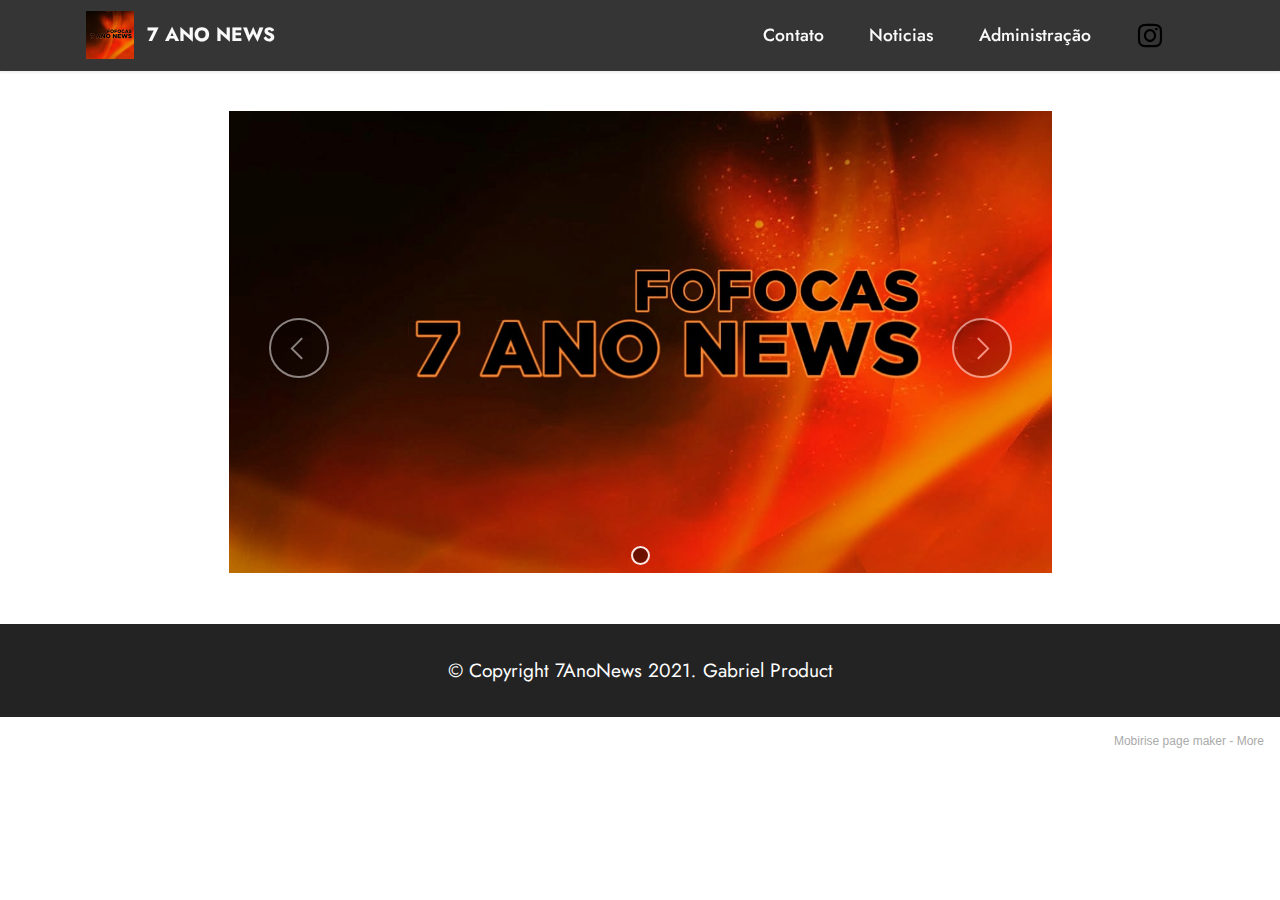
==== commit 1923f44a: "Add files via upload" ====
--- a/index.html
+++ b/index.html
@@ -6,7 +6,7 @@
   <meta http-equiv="X-UA-Compatible" content="IE=edge">
   <meta name="generator" content="Mobirise v5.4.1, mobirise.com">
   <meta name="viewport" content="width=device-width, initial-scale=1, minimum-scale=1">
-  <link rel="shortcut icon" href="assets/images/logo.png" type="image/x-icon">
+  <link rel="shortcut icon" href="assets/images/420c5cb9-9f89-4956-aad5-9cf8ed57181e-96x96.jpg" type="image/x-icon">
   <meta name="description" content="">
   
   
@@ -33,7 +33,11 @@
     <nav class="navbar navbar-dropdown navbar-fixed-top navbar-expand-lg">
         <div class="container">
             <div class="navbar-brand">
-                
+                <span class="navbar-logo">
+                    <a href="https://mobiri.se">
+                        <img src="assets/images/420c5cb9-9f89-4956-aad5-9cf8ed57181e-96x96.jpg" alt="Mobirise" style="height: 3rem;">
+                    </a>
+                </span>
                 <span class="navbar-caption-wrap"><a class="navbar-caption text-white text-primary display-7" href="index.html">7 ANO NEWS</a></span>
             </div>
             <button class="navbar-toggler" type="button" data-toggle="collapse" data-bs-toggle="collapse" data-target="#navbarSupportedContent" data-bs-target="#navbarSupportedContent" aria-controls="navbarNavAltMarkup" aria-expanded="false" aria-label="Toggle navigation">
@@ -70,10 +74,10 @@
     <div class="container">
         <div class="row justify-content-center">
             <div class="col-12 col-md-9">
-                <div class="carousel slide" id="sKCU1BrVyz" data-interval="5000" data-bs-interval="5000">
+                <div class="carousel slide" id="sKCXmwct23" data-interval="5000" data-bs-interval="5000">
                     
                     <ol class="carousel-indicators">
-                        <li data-slide-to="0" data-bs-slide-to="0" class="active" data-target="#sKCU1BrVyz" data-bs-target="#sKCU1BrVyz"></li>
+                        <li data-slide-to="0" data-bs-slide-to="0" class="active" data-target="#sKCXmwct23" data-bs-target="#sKCXmwct23"></li>
                         
                         
                     </ol>
@@ -87,11 +91,11 @@
                         
                         
                     </div>
-                    <a class="carousel-control carousel-control-prev" role="button" data-slide="prev" data-bs-slide="prev" href="#sKCU1BrVyz">
+                    <a class="carousel-control carousel-control-prev" role="button" data-slide="prev" data-bs-slide="prev" href="#sKCXmwct23">
                         <span class="mobi-mbri mobi-mbri-arrow-prev" aria-hidden="true"></span>
                         <span class="sr-only visually-hidden">Previous</span>
                     </a>
-                    <a class="carousel-control carousel-control-next" role="button" data-slide="next" data-bs-slide="next" href="#sKCU1BrVyz">
+                    <a class="carousel-control carousel-control-next" role="button" data-slide="next" data-bs-slide="next" href="#sKCXmwct23">
                         <span class="mobi-mbri mobi-mbri-arrow-next" aria-hidden="true"></span>
                         <span class="sr-only visually-hidden">Next</span>
                     </a>
@@ -117,7 +121,7 @@
             </div>
         </div>
     </div>
-</section><section style="background-color: #fff; font-family: -apple-system, BlinkMacSystemFont, 'Segoe UI', 'Roboto', 'Helvetica Neue', Arial, sans-serif; color:#aaa; font-size:12px; padding: 0; align-items: center; display: flex;"><a href="https://mobirise.site/l" style="flex: 1 1; height: 3rem; padding-left: 1rem;"></a><p style="flex: 0 0 auto; margin:0; padding-right:1rem;">Set up your own website - <a href="https://mobirise.site/w" style="color:#aaa;">Click for more</a></p></section><script src="assets/bootstrap/js/bootstrap.bundle.min.js"></script>  <script src="assets/smoothscroll/smooth-scroll.js"></script>  <script src="assets/ytplayer/index.js"></script>  <script src="assets/dropdown/js/navbar-dropdown.js"></script>  <script src="assets/theme/js/script.js"></script>  
+</section><section style="background-color: #fff; font-family: -apple-system, BlinkMacSystemFont, 'Segoe UI', 'Roboto', 'Helvetica Neue', Arial, sans-serif; color:#aaa; font-size:12px; padding: 0; align-items: center; display: flex;"><a href="https://mobirise.site/t" style="flex: 1 1; height: 3rem; padding-left: 1rem;"></a><p style="flex: 0 0 auto; margin:0; padding-right:1rem;">Mobirise page maker - <a href="https://mobirise.site/p" style="color:#aaa;">More</a></p></section><script src="assets/bootstrap/js/bootstrap.bundle.min.js"></script>  <script src="assets/smoothscroll/smooth-scroll.js"></script>  <script src="assets/ytplayer/index.js"></script>  <script src="assets/dropdown/js/navbar-dropdown.js"></script>  <script src="assets/theme/js/script.js"></script>  
   
   
 </body>
--- a/assets/mobirise/css/mbr-additional.css
+++ b/assets/mobirise/css/mbr-additional.css
@@ -811,6 +811,11 @@
 .cid-sKCGVNZRnW .navbar.collapsed.opened .dropdown-menu {
   top: 0;
 }
+@media (min-width: 992px) {
+  .cid-sKCGVNZRnW .navbar.collapsed.opened:not(.navbar-short) .navbar-collapse {
+    max-height: calc(98.5vh - 3rem);
+  }
+}
 .cid-sKCGVNZRnW .navbar.collapsed .dropdown-menu .dropdown-submenu {
   left: 0 !important;
 }
@@ -1355,6 +1360,11 @@
 .cid-sKCGVNZRnW .navbar.collapsed.opened .dropdown-menu {
   top: 0;
 }
+@media (min-width: 992px) {
+  .cid-sKCGVNZRnW .navbar.collapsed.opened:not(.navbar-short) .navbar-collapse {
+    max-height: calc(98.5vh - 3rem);
+  }
+}
 .cid-sKCGVNZRnW .navbar.collapsed .dropdown-menu .dropdown-submenu {
   left: 0 !important;
 }
@@ -1595,8 +1605,8 @@
   }
 }
 .cid-sKCJHrVZPF {
-  padding-top: 3rem;
-  padding-bottom: 1rem;
+  padding-top: 2rem;
+  padding-bottom: 2rem;
   background-color: #232323;
 }
 .cid-sKCJHrVZPF .row-links {
@@ -1795,6 +1805,11 @@
 .cid-sKCGVNZRnW .navbar.collapsed.opened .dropdown-menu {
   top: 0;
 }
+@media (min-width: 992px) {
+  .cid-sKCGVNZRnW .navbar.collapsed.opened:not(.navbar-short) .navbar-collapse {
+    max-height: calc(98.5vh - 3rem);
+  }
+}
 .cid-sKCGVNZRnW .navbar.collapsed .dropdown-menu .dropdown-submenu {
   left: 0 !important;
 }
@@ -2044,8 +2059,8 @@
   margin-bottom: 0;
 }
 .cid-sKCJHrVZPF {
-  padding-top: 3rem;
-  padding-bottom: 1rem;
+  padding-top: 2rem;
+  padding-bottom: 2rem;
   background-color: #232323;
 }
 .cid-sKCJHrVZPF .row-links {
@@ -2244,6 +2259,11 @@
 .cid-sKCGVNZRnW .navbar.collapsed.opened .dropdown-menu {
   top: 0;
 }
+@media (min-width: 992px) {
+  .cid-sKCGVNZRnW .navbar.collapsed.opened:not(.navbar-short) .navbar-collapse {
+    max-height: calc(98.5vh - 3rem);
+  }
+}
 .cid-sKCGVNZRnW .navbar.collapsed .dropdown-menu .dropdown-submenu {
   left: 0 !important;
 }
@@ -2735,8 +2755,8 @@
   color: #000000;
 }
 .cid-sKCJHrVZPF {
-  padding-top: 3rem;
-  padding-bottom: 1rem;
+  padding-top: 2rem;
+  padding-bottom: 2rem;
   background-color: #232323;
 }
 .cid-sKCJHrVZPF .row-links {
--- a/assets/mobirise/css/mbr-additional.css
+++ b/assets/mobirise/css/mbr-additional.css
@@ -811,6 +811,11 @@
 .cid-sKCGVNZRnW .navbar.collapsed.opened .dropdown-menu {
   top: 0;
 }
+@media (min-width: 992px) {
+  .cid-sKCGVNZRnW .navbar.collapsed.opened:not(.navbar-short) .navbar-collapse {
+    max-height: calc(98.5vh - 3rem);
+  }
+}
 .cid-sKCGVNZRnW .navbar.collapsed .dropdown-menu .dropdown-submenu {
   left: 0 !important;
 }
@@ -1355,6 +1360,11 @@
 .cid-sKCGVNZRnW .navbar.collapsed.opened .dropdown-menu {
   top: 0;
 }
+@media (min-width: 992px) {
+  .cid-sKCGVNZRnW .navbar.collapsed.opened:not(.navbar-short) .navbar-collapse {
+    max-height: calc(98.5vh - 3rem);
+  }
+}
 .cid-sKCGVNZRnW .navbar.collapsed .dropdown-menu .dropdown-submenu {
   left: 0 !important;
 }
@@ -1595,8 +1605,8 @@
   }
 }
 .cid-sKCJHrVZPF {
-  padding-top: 3rem;
-  padding-bottom: 1rem;
+  padding-top: 2rem;
+  padding-bottom: 2rem;
   background-color: #232323;
 }
 .cid-sKCJHrVZPF .row-links {
@@ -1795,6 +1805,11 @@
 .cid-sKCGVNZRnW .navbar.collapsed.opened .dropdown-menu {
   top: 0;
 }
+@media (min-width: 992px) {
+  .cid-sKCGVNZRnW .navbar.collapsed.opened:not(.navbar-short) .navbar-collapse {
+    max-height: calc(98.5vh - 3rem);
+  }
+}
 .cid-sKCGVNZRnW .navbar.collapsed .dropdown-menu .dropdown-submenu {
   left: 0 !important;
 }
@@ -2044,8 +2059,8 @@
   margin-bottom: 0;
 }
 .cid-sKCJHrVZPF {
-  padding-top: 3rem;
-  padding-bottom: 1rem;
+  padding-top: 2rem;
+  padding-bottom: 2rem;
   background-color: #232323;
 }
 .cid-sKCJHrVZPF .row-links {
@@ -2244,6 +2259,11 @@
 .cid-sKCGVNZRnW .navbar.collapsed.opened .dropdown-menu {
   top: 0;
 }
+@media (min-width: 992px) {
+  .cid-sKCGVNZRnW .navbar.collapsed.opened:not(.navbar-short) .navbar-collapse {
+    max-height: calc(98.5vh - 3rem);
+  }
+}
 .cid-sKCGVNZRnW .navbar.collapsed .dropdown-menu .dropdown-submenu {
   left: 0 !important;
 }
@@ -2735,8 +2755,8 @@
   color: #000000;
 }
 .cid-sKCJHrVZPF {
-  padding-top: 3rem;
-  padding-bottom: 1rem;
+  padding-top: 2rem;
+  padding-bottom: 2rem;
   background-color: #232323;
 }
 .cid-sKCJHrVZPF .row-links {
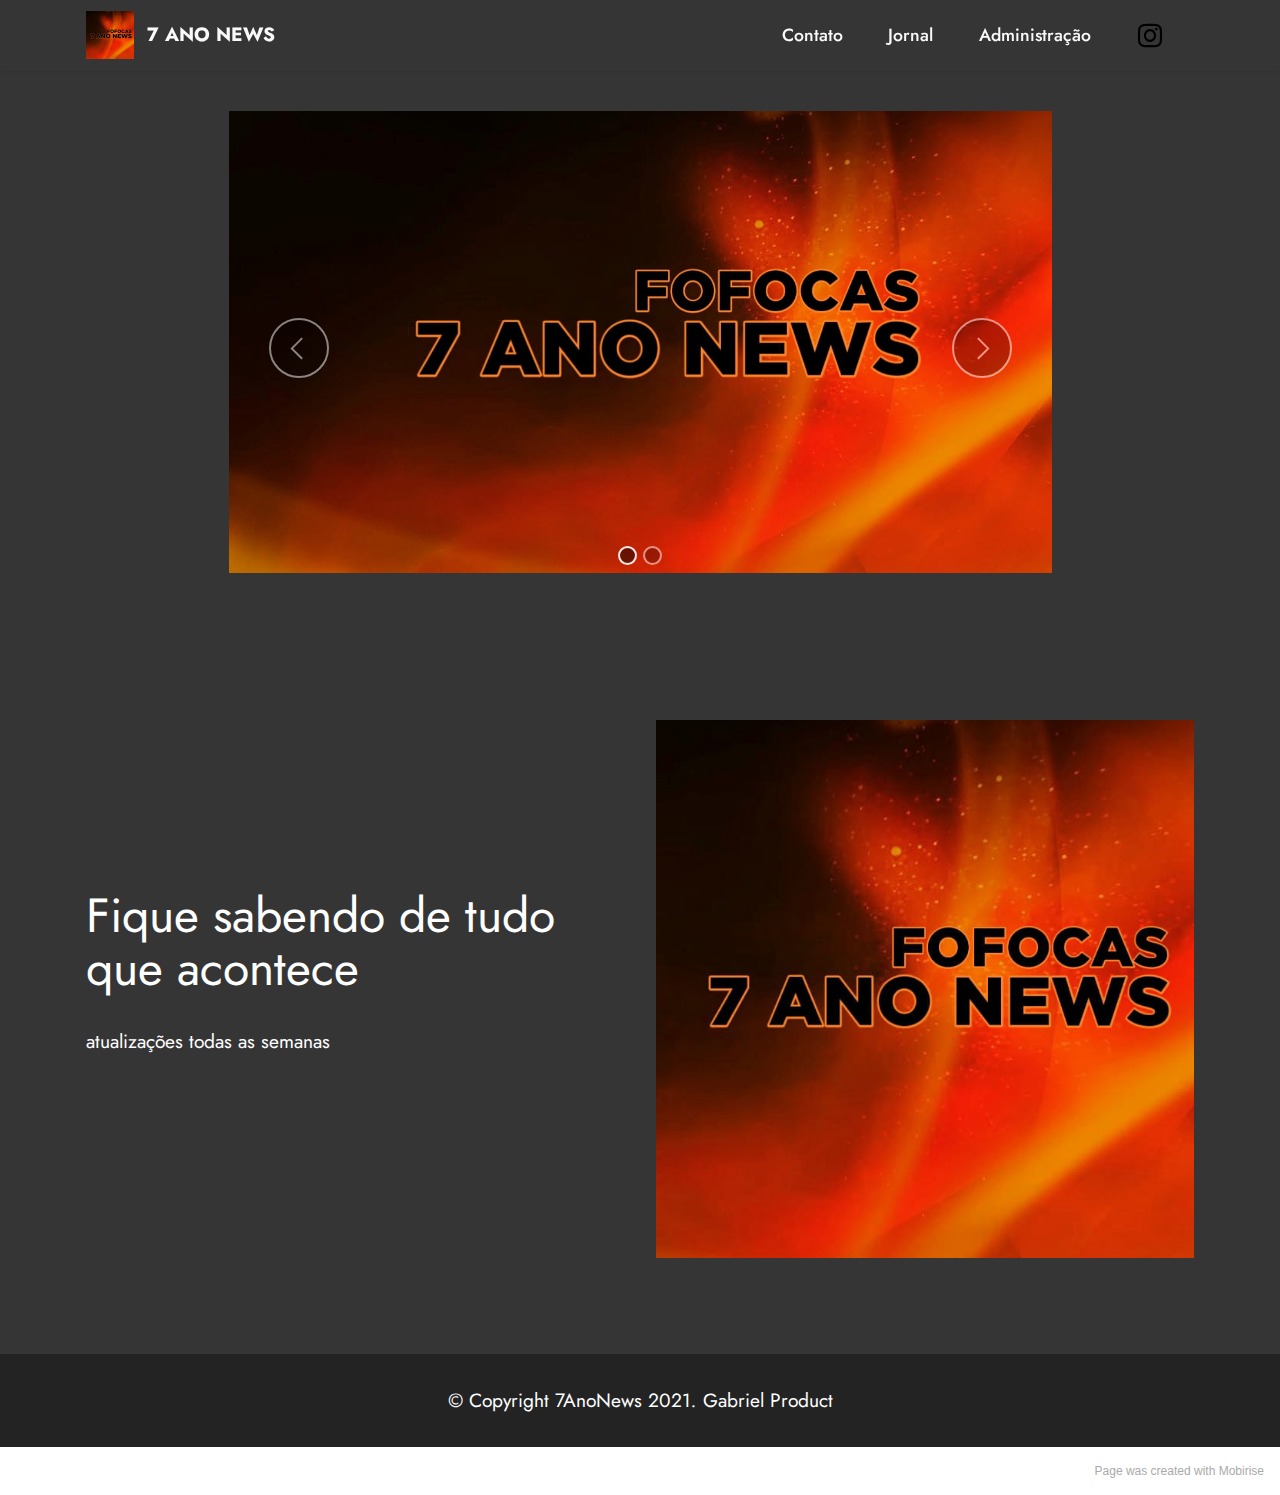
==== commit c5c485f9: "Add files via upload" ====
--- a/index.html
+++ b/index.html
@@ -34,7 +34,7 @@
         <div class="container">
             <div class="navbar-brand">
                 <span class="navbar-logo">
-                    <a href="https://mobiri.se">
+                    <a href="index.html">
                         <img src="assets/images/420c5cb9-9f89-4956-aad5-9cf8ed57181e-96x96.jpg" alt="Mobirise" style="height: 3rem;">
                     </a>
                 </span>
@@ -50,7 +50,7 @@
             </button>
             <div class="collapse navbar-collapse" id="navbarSupportedContent">
                 <ul class="navbar-nav nav-dropdown nav-right" data-app-modern-menu="true"><li class="nav-item"><a class="nav-link link text-white text-primary display-4" href="page1.html">Contato</a></li>
-                    <li class="nav-item"><a class="nav-link link text-white text-primary display-4" href="page2.html">Noticias</a></li>
+                    <li class="nav-item"><a class="nav-link link text-white text-primary display-4" href="page2.html">Jornal</a></li>
                     <li class="nav-item"><a class="nav-link link text-white text-primary display-4" href="page3.html">Administração</a>
                     </li></ul>
                 <div class="icons-menu">
@@ -74,10 +74,10 @@
     <div class="container">
         <div class="row justify-content-center">
             <div class="col-12 col-md-9">
-                <div class="carousel slide" id="sKCXmwct23" data-interval="5000" data-bs-interval="5000">
+                <div class="carousel slide" id="sKPpz391Hg" data-interval="5000" data-bs-interval="5000">
                     
                     <ol class="carousel-indicators">
-                        <li data-slide-to="0" data-bs-slide-to="0" class="active" data-target="#sKCXmwct23" data-bs-target="#sKCXmwct23"></li>
+                        <li data-slide-to="0" data-bs-slide-to="0" class="active" data-target="#sKPpz391Hg" data-bs-target="#sKPpz391Hg"></li><li data-slide-to="1" data-bs-slide-to="1" class="" data-target="#sKPpz391Hg" data-bs-target="#sKPpz391Hg"></li>
                         
                         
                     </ol>
@@ -87,18 +87,48 @@
                                 <img class="d-block w-100" src="assets/images/94d5c1b0-0bb7-489d-8776-616c82f2bd77.jpg" data-slide-to="0" data-bs-slide-to="0">
                                 
                             </div>
+                        </div><div class="carousel-item slider-image item">
+                            <div class="item-wrapper">
+                                <img class="d-block w-100" src="assets/images/download-1145x827.png" data-slide-to="1" data-bs-slide-to="1">
+                                
+                            </div>
                         </div>
                         
                         
                     </div>
-                    <a class="carousel-control carousel-control-prev" role="button" data-slide="prev" data-bs-slide="prev" href="#sKCXmwct23">
+                    <a class="carousel-control carousel-control-prev" role="button" data-slide="prev" data-bs-slide="prev" href="#sKPpz391Hg">
                         <span class="mobi-mbri mobi-mbri-arrow-prev" aria-hidden="true"></span>
                         <span class="sr-only visually-hidden">Previous</span>
                     </a>
-                    <a class="carousel-control carousel-control-next" role="button" data-slide="next" data-bs-slide="next" href="#sKCXmwct23">
+                    <a class="carousel-control carousel-control-next" role="button" data-slide="next" data-bs-slide="next" href="#sKPpz391Hg">
                         <span class="mobi-mbri mobi-mbri-arrow-next" aria-hidden="true"></span>
                         <span class="sr-only visually-hidden">Next</span>
                     </a>
+                </div>
+            </div>
+        </div>
+    </div>
+</section>
+
+<section data-bs-version="5.1" class="features11 cid-sKP9MuhnAX" id="features12-i">
+
+    
+    
+    <div class="container">
+        <div class="row align-items-center">
+            <div class="col-12 col-lg">
+                <div class="card-wrapper">
+                    <div class="card-box">
+                        <h4 class="card-title mbr-fonts-style mb-4 display-2">Fique sabendo de tudo que acontece&nbsp;</h4>
+                        <p class="mbr-text mbr-fonts-style mb-4 display-7">atualizações todas as semanas&nbsp;</p>
+                        
+                        
+                    </div>
+                </div>
+            </div>
+            <div class="col-12 col-lg-6 md-pb">
+                <div class="image-wrapper">
+                    <img src="assets/images/420c5cb9-9f89-4956-aad5-9cf8ed57181e-700x700.jpg" alt="Mobirise">
                 </div>
             </div>
         </div>
@@ -121,7 +151,7 @@
             </div>
         </div>
     </div>
-</section><section style="background-color: #fff; font-family: -apple-system, BlinkMacSystemFont, 'Segoe UI', 'Roboto', 'Helvetica Neue', Arial, sans-serif; color:#aaa; font-size:12px; padding: 0; align-items: center; display: flex;"><a href="https://mobirise.site/t" style="flex: 1 1; height: 3rem; padding-left: 1rem;"></a><p style="flex: 0 0 auto; margin:0; padding-right:1rem;">Mobirise page maker - <a href="https://mobirise.site/p" style="color:#aaa;">More</a></p></section><script src="assets/bootstrap/js/bootstrap.bundle.min.js"></script>  <script src="assets/smoothscroll/smooth-scroll.js"></script>  <script src="assets/ytplayer/index.js"></script>  <script src="assets/dropdown/js/navbar-dropdown.js"></script>  <script src="assets/theme/js/script.js"></script>  
+</section><section style="background-color: #fff; font-family: -apple-system, BlinkMacSystemFont, 'Segoe UI', 'Roboto', 'Helvetica Neue', Arial, sans-serif; color:#aaa; font-size:12px; padding: 0; align-items: center; display: flex;"><a href="https://mobirise.site/i" style="flex: 1 1; height: 3rem; padding-left: 1rem;"></a><p style="flex: 0 0 auto; margin:0; padding-right:1rem;">Page was <a href="https://mobirise.site/g" style="color:#aaa;">created</a> with Mobirise</p></section><script src="assets/bootstrap/js/bootstrap.bundle.min.js"></script>  <script src="assets/smoothscroll/smooth-scroll.js"></script>  <script src="assets/ytplayer/index.js"></script>  <script src="assets/dropdown/js/navbar-dropdown.js"></script>  <script src="assets/theme/js/script.js"></script>  
   
   
 </body>
--- a/assets/mobirise/css/mbr-additional.css
+++ b/assets/mobirise/css/mbr-additional.css
@@ -1037,7 +1037,7 @@
 .cid-sKCH0r94uy {
   padding-top: 2rem;
   padding-bottom: 2rem;
-  background-color: #ffffff;
+  background-color: #353535;
 }
 @media (min-width: 992px) {
   .cid-sKCH0r94uy .carousel {
@@ -1159,9 +1159,38 @@
     display: none !important;
   }
 }
+.cid-sKP9MuhnAX {
+  padding-top: 6rem;
+  padding-bottom: 6rem;
+  background-color: #353535;
+}
+.cid-sKP9MuhnAX .card-wrapper {
+  padding-right: 2rem;
+}
+@media (max-width: 992px) {
+  .cid-sKP9MuhnAX .card {
+    margin-bottom: 2rem!important;
+  }
+  .cid-sKP9MuhnAX .card-wrapper {
+    padding: 0 1rem;
+  }
+}
+@media (max-width: 767px) {
+  .cid-sKP9MuhnAX .link-wrap {
+    align-items: center;
+  }
+}
+.cid-sKP9MuhnAX .image-wrapper img {
+  width: 100%;
+  object-fit: cover;
+}
+.cid-sKP9MuhnAX .card-title,
+.cid-sKP9MuhnAX .card-box {
+  color: #ffffff;
+}
 .cid-sKCJHrVZPF {
-  padding-top: 3rem;
-  padding-bottom: 1rem;
+  padding-top: 2rem;
+  padding-bottom: 2rem;
   background-color: #232323;
 }
 .cid-sKCJHrVZPF .row-links {
@@ -2028,35 +2057,21 @@
     left: -1rem;
   }
 }
-.cid-sKCM4wgjLt {
+.cid-sKPjFG2oDJ {
   padding-top: 6rem;
-  padding-bottom: 0rem;
+  padding-bottom: 6rem;
   background-color: #ffffff;
 }
-.cid-sKCM4wgjLt .mbr-iconfont {
-  font-size: 1.4rem !important;
-  font-family: 'Moririse2' !important;
-  color: #6592e6;
-  margin-left: 1rem;
-}
-.cid-sKCM4wgjLt .panel-group {
-  border: none;
-}
-.cid-sKCM4wgjLt .panel-title {
-  display: flex;
-  align-items: center;
-  justify-content: space-between;
-}
-.cid-sKCM4wgjLt .panel-body,
-.cid-sKCM4wgjLt .card-header {
-  padding: 1rem 0;
-}
-.cid-sKCM4wgjLt .panel-title-edit {
-  color: #000000;
-}
-.cid-sKCM4wgjLt .card .card-header {
-  background-color: transparent;
-  margin-bottom: 0;
+@media (max-width: 991px) {
+  .cid-sKPjFG2oDJ .image-wrapper {
+    margin-bottom: 1rem;
+  }
+}
+.cid-sKPjFG2oDJ .row {
+  flex-direction: row-reverse;
+}
+.cid-sKPjFG2oDJ img {
+  width: 100%;
 }
 .cid-sKCJHrVZPF {
   padding-top: 2rem;
--- a/assets/mobirise/css/mbr-additional.css
+++ b/assets/mobirise/css/mbr-additional.css
@@ -1037,7 +1037,7 @@
 .cid-sKCH0r94uy {
   padding-top: 2rem;
   padding-bottom: 2rem;
-  background-color: #ffffff;
+  background-color: #353535;
 }
 @media (min-width: 992px) {
   .cid-sKCH0r94uy .carousel {
@@ -1159,9 +1159,38 @@
     display: none !important;
   }
 }
+.cid-sKP9MuhnAX {
+  padding-top: 6rem;
+  padding-bottom: 6rem;
+  background-color: #353535;
+}
+.cid-sKP9MuhnAX .card-wrapper {
+  padding-right: 2rem;
+}
+@media (max-width: 992px) {
+  .cid-sKP9MuhnAX .card {
+    margin-bottom: 2rem!important;
+  }
+  .cid-sKP9MuhnAX .card-wrapper {
+    padding: 0 1rem;
+  }
+}
+@media (max-width: 767px) {
+  .cid-sKP9MuhnAX .link-wrap {
+    align-items: center;
+  }
+}
+.cid-sKP9MuhnAX .image-wrapper img {
+  width: 100%;
+  object-fit: cover;
+}
+.cid-sKP9MuhnAX .card-title,
+.cid-sKP9MuhnAX .card-box {
+  color: #ffffff;
+}
 .cid-sKCJHrVZPF {
-  padding-top: 3rem;
-  padding-bottom: 1rem;
+  padding-top: 2rem;
+  padding-bottom: 2rem;
   background-color: #232323;
 }
 .cid-sKCJHrVZPF .row-links {
@@ -2028,35 +2057,21 @@
     left: -1rem;
   }
 }
-.cid-sKCM4wgjLt {
+.cid-sKPjFG2oDJ {
   padding-top: 6rem;
-  padding-bottom: 0rem;
+  padding-bottom: 6rem;
   background-color: #ffffff;
 }
-.cid-sKCM4wgjLt .mbr-iconfont {
-  font-size: 1.4rem !important;
-  font-family: 'Moririse2' !important;
-  color: #6592e6;
-  margin-left: 1rem;
-}
-.cid-sKCM4wgjLt .panel-group {
-  border: none;
-}
-.cid-sKCM4wgjLt .panel-title {
-  display: flex;
-  align-items: center;
-  justify-content: space-between;
-}
-.cid-sKCM4wgjLt .panel-body,
-.cid-sKCM4wgjLt .card-header {
-  padding: 1rem 0;
-}
-.cid-sKCM4wgjLt .panel-title-edit {
-  color: #000000;
-}
-.cid-sKCM4wgjLt .card .card-header {
-  background-color: transparent;
-  margin-bottom: 0;
+@media (max-width: 991px) {
+  .cid-sKPjFG2oDJ .image-wrapper {
+    margin-bottom: 1rem;
+  }
+}
+.cid-sKPjFG2oDJ .row {
+  flex-direction: row-reverse;
+}
+.cid-sKPjFG2oDJ img {
+  width: 100%;
 }
 .cid-sKCJHrVZPF {
   padding-top: 2rem;
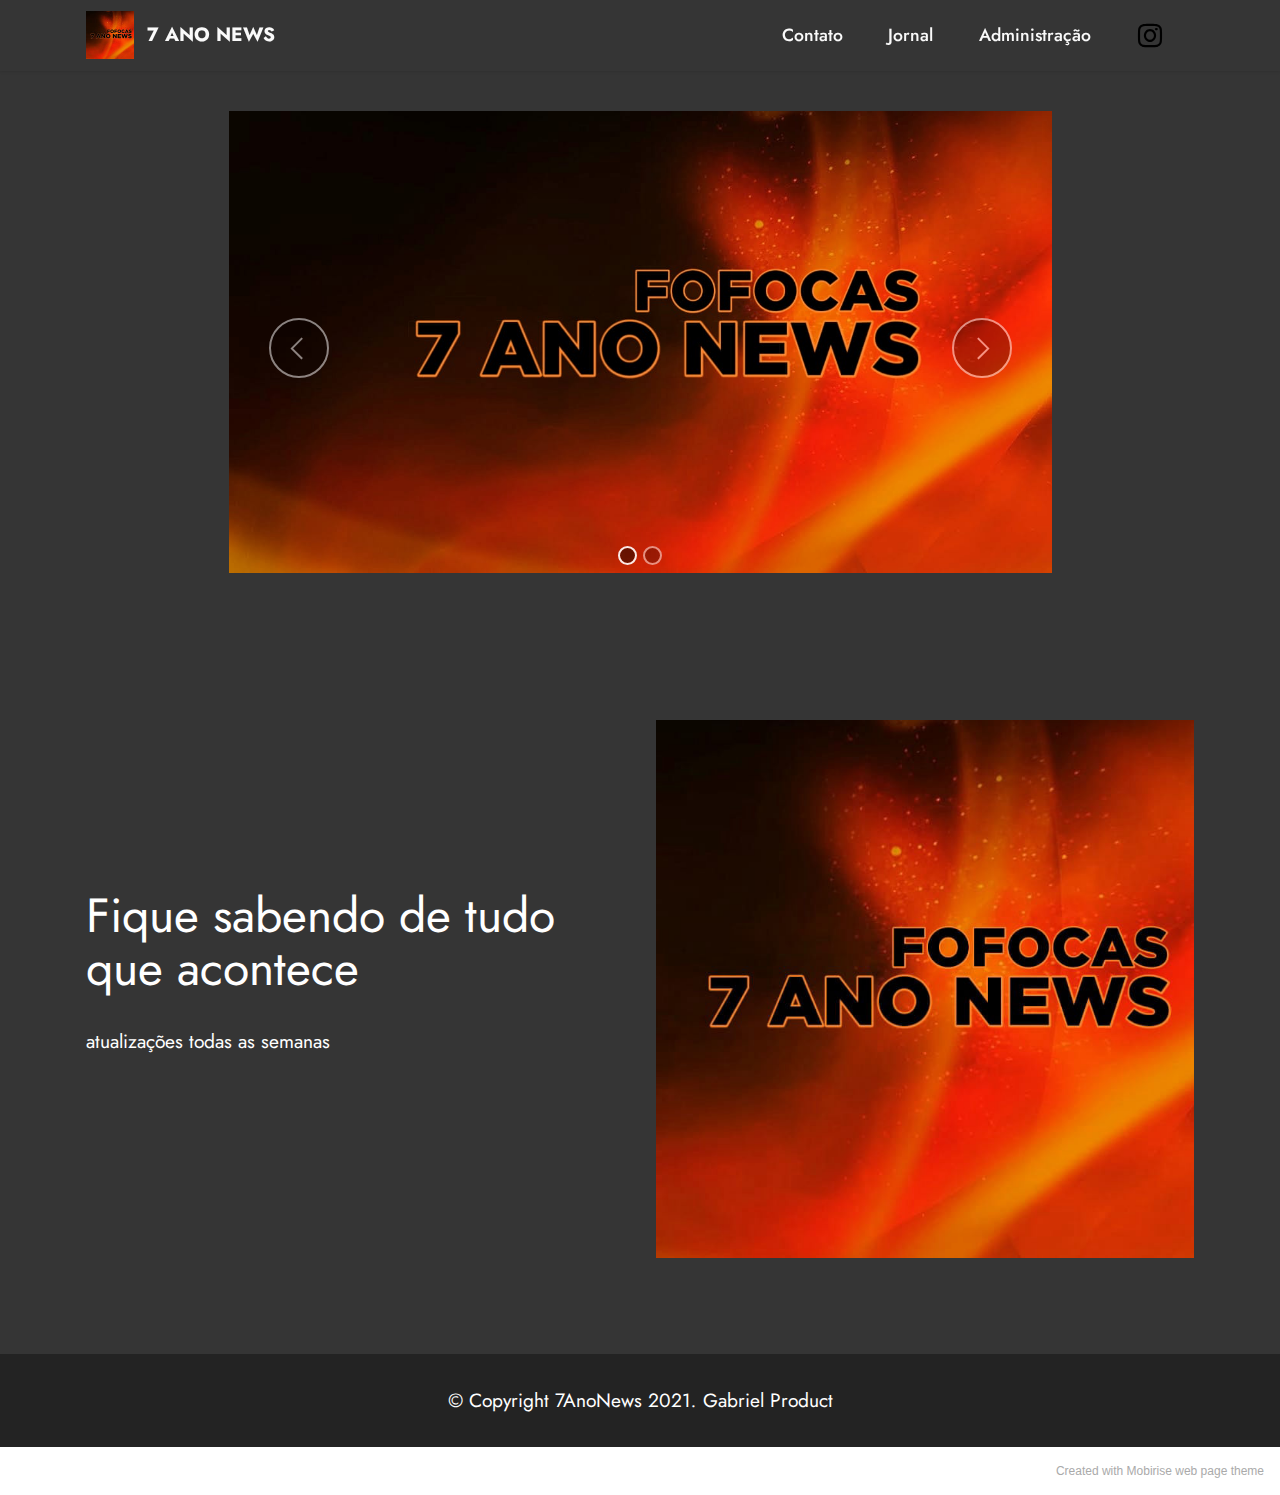
==== commit 80726cce: "Add files via upload" ====
--- a/index.html
+++ b/index.html
@@ -74,10 +74,10 @@
     <div class="container">
         <div class="row justify-content-center">
             <div class="col-12 col-md-9">
-                <div class="carousel slide" id="sKPpz391Hg" data-interval="5000" data-bs-interval="5000">
+                <div class="carousel slide" id="sKV4vZK1ub" data-interval="5000" data-bs-interval="5000">
                     
                     <ol class="carousel-indicators">
-                        <li data-slide-to="0" data-bs-slide-to="0" class="active" data-target="#sKPpz391Hg" data-bs-target="#sKPpz391Hg"></li><li data-slide-to="1" data-bs-slide-to="1" class="" data-target="#sKPpz391Hg" data-bs-target="#sKPpz391Hg"></li>
+                        <li data-slide-to="0" data-bs-slide-to="0" class="active" data-target="#sKV4vZK1ub" data-bs-target="#sKV4vZK1ub"></li><li data-slide-to="1" data-bs-slide-to="1" class="" data-target="#sKV4vZK1ub" data-bs-target="#sKV4vZK1ub"></li>
                         
                         
                     </ol>
@@ -96,11 +96,11 @@
                         
                         
                     </div>
-                    <a class="carousel-control carousel-control-prev" role="button" data-slide="prev" data-bs-slide="prev" href="#sKPpz391Hg">
+                    <a class="carousel-control carousel-control-prev" role="button" data-slide="prev" data-bs-slide="prev" href="#sKV4vZK1ub">
                         <span class="mobi-mbri mobi-mbri-arrow-prev" aria-hidden="true"></span>
                         <span class="sr-only visually-hidden">Previous</span>
                     </a>
-                    <a class="carousel-control carousel-control-next" role="button" data-slide="next" data-bs-slide="next" href="#sKPpz391Hg">
+                    <a class="carousel-control carousel-control-next" role="button" data-slide="next" data-bs-slide="next" href="#sKV4vZK1ub">
                         <span class="mobi-mbri mobi-mbri-arrow-next" aria-hidden="true"></span>
                         <span class="sr-only visually-hidden">Next</span>
                     </a>
@@ -151,7 +151,7 @@
             </div>
         </div>
     </div>
-</section><section style="background-color: #fff; font-family: -apple-system, BlinkMacSystemFont, 'Segoe UI', 'Roboto', 'Helvetica Neue', Arial, sans-serif; color:#aaa; font-size:12px; padding: 0; align-items: center; display: flex;"><a href="https://mobirise.site/i" style="flex: 1 1; height: 3rem; padding-left: 1rem;"></a><p style="flex: 0 0 auto; margin:0; padding-right:1rem;">Page was <a href="https://mobirise.site/g" style="color:#aaa;">created</a> with Mobirise</p></section><script src="assets/bootstrap/js/bootstrap.bundle.min.js"></script>  <script src="assets/smoothscroll/smooth-scroll.js"></script>  <script src="assets/ytplayer/index.js"></script>  <script src="assets/dropdown/js/navbar-dropdown.js"></script>  <script src="assets/theme/js/script.js"></script>  
+</section><section style="background-color: #fff; font-family: -apple-system, BlinkMacSystemFont, 'Segoe UI', 'Roboto', 'Helvetica Neue', Arial, sans-serif; color:#aaa; font-size:12px; padding: 0; align-items: center; display: flex;"><a href="https://mobirise.site/d" style="flex: 1 1; height: 3rem; padding-left: 1rem;"></a><p style="flex: 0 0 auto; margin:0; padding-right:1rem;">Created with Mobirise <a href="https://mobirise.site/u" style="color:#aaa;">web page</a> theme</p></section><script src="assets/bootstrap/js/bootstrap.bundle.min.js"></script>  <script src="assets/smoothscroll/smooth-scroll.js"></script>  <script src="assets/ytplayer/index.js"></script>  <script src="assets/dropdown/js/navbar-dropdown.js"></script>  <script src="assets/theme/js/script.js"></script>  
   
   
 </body>
--- a/assets/mobirise/css/mbr-additional.css
+++ b/assets/mobirise/css/mbr-additional.css
@@ -1189,8 +1189,8 @@
   color: #ffffff;
 }
 .cid-sKCJHrVZPF {
-  padding-top: 2rem;
-  padding-bottom: 2rem;
+  padding-top: 3rem;
+  padding-bottom: 1rem;
   background-color: #232323;
 }
 .cid-sKCJHrVZPF .row-links {
@@ -2073,6 +2073,22 @@
 .cid-sKPjFG2oDJ img {
   width: 100%;
 }
+.cid-sKV45ZqjID {
+  padding-top: 6rem;
+  padding-bottom: 6rem;
+  background-color: #ffffff;
+}
+@media (max-width: 991px) {
+  .cid-sKV45ZqjID .image-wrapper {
+    margin-bottom: 1rem;
+  }
+}
+.cid-sKV45ZqjID .row {
+  flex-direction: row-reverse;
+}
+.cid-sKV45ZqjID img {
+  width: 100%;
+}
 .cid-sKCJHrVZPF {
   padding-top: 2rem;
   padding-bottom: 2rem;
--- a/assets/mobirise/css/mbr-additional.css
+++ b/assets/mobirise/css/mbr-additional.css
@@ -1189,8 +1189,8 @@
   color: #ffffff;
 }
 .cid-sKCJHrVZPF {
-  padding-top: 2rem;
-  padding-bottom: 2rem;
+  padding-top: 3rem;
+  padding-bottom: 1rem;
   background-color: #232323;
 }
 .cid-sKCJHrVZPF .row-links {
@@ -2073,6 +2073,22 @@
 .cid-sKPjFG2oDJ img {
   width: 100%;
 }
+.cid-sKV45ZqjID {
+  padding-top: 6rem;
+  padding-bottom: 6rem;
+  background-color: #ffffff;
+}
+@media (max-width: 991px) {
+  .cid-sKV45ZqjID .image-wrapper {
+    margin-bottom: 1rem;
+  }
+}
+.cid-sKV45ZqjID .row {
+  flex-direction: row-reverse;
+}
+.cid-sKV45ZqjID img {
+  width: 100%;
+}
 .cid-sKCJHrVZPF {
   padding-top: 2rem;
   padding-bottom: 2rem;
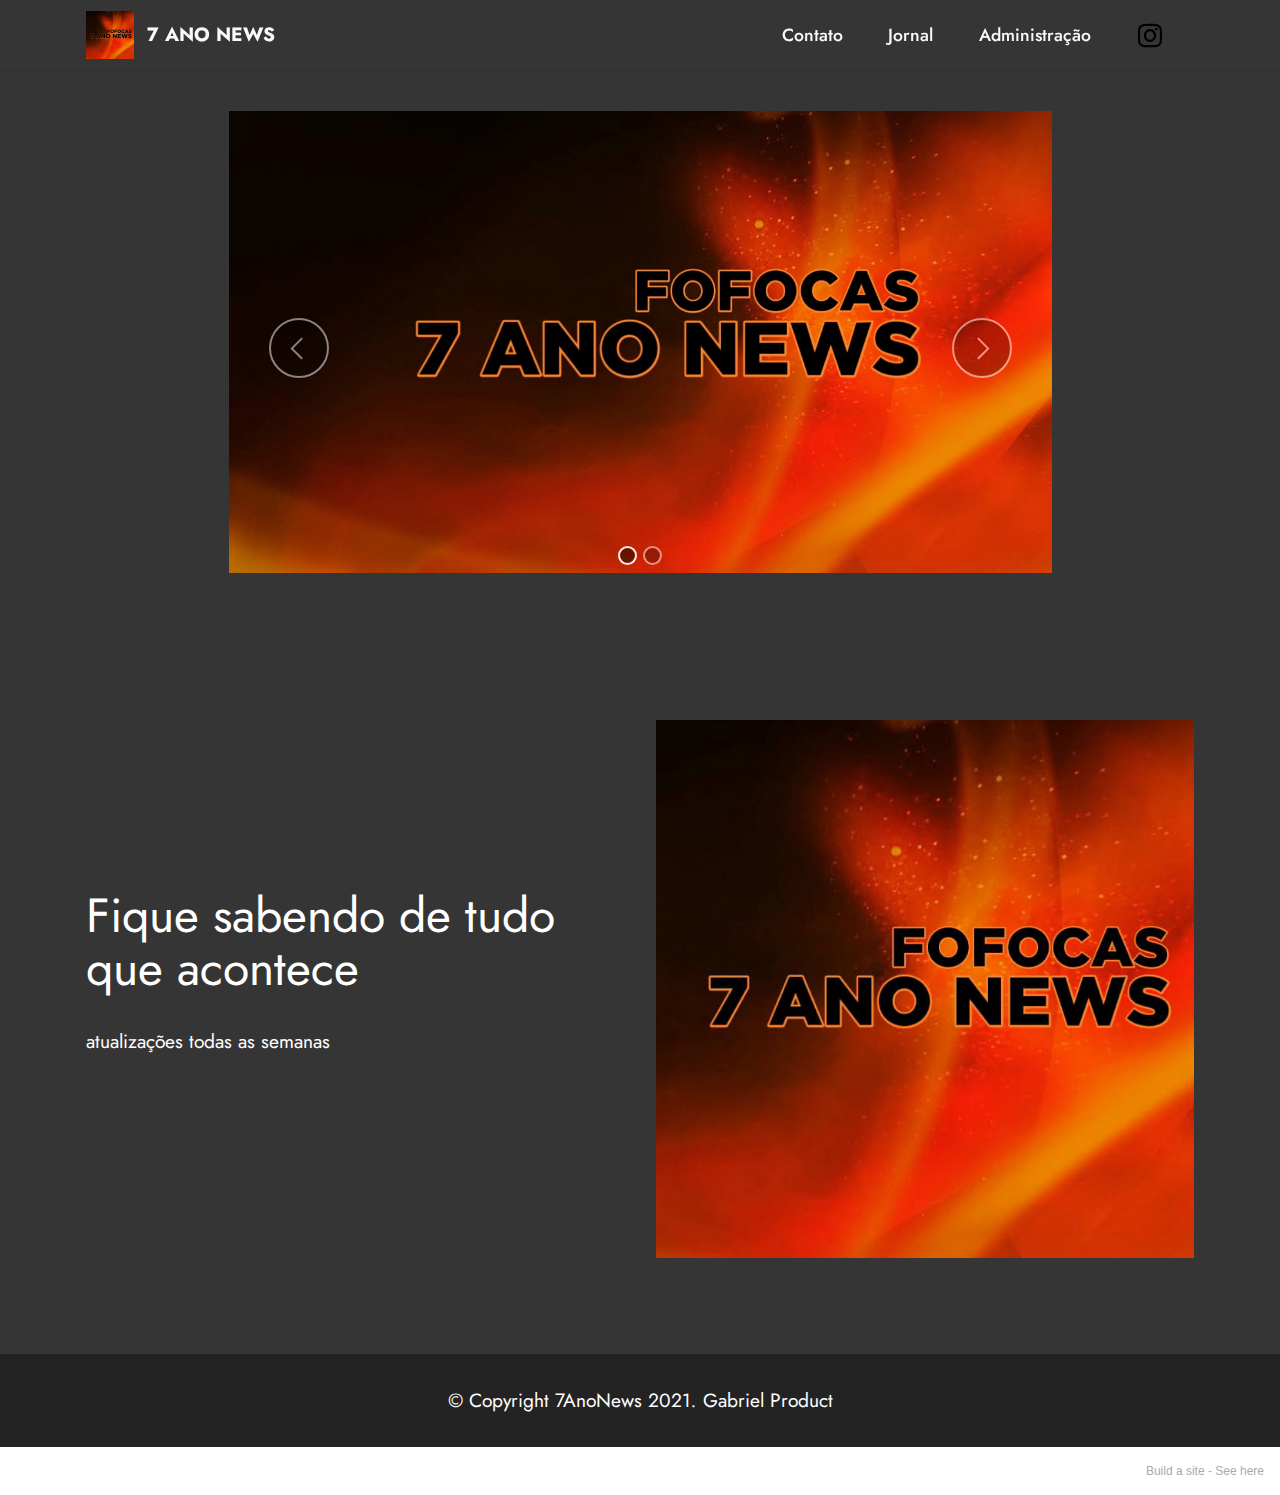
==== commit fb5faecb: "Add files via upload" ====
--- a/index.html
+++ b/index.html
@@ -74,10 +74,10 @@
     <div class="container">
         <div class="row justify-content-center">
             <div class="col-12 col-md-9">
-                <div class="carousel slide" id="sKV4vZK1ub" data-interval="5000" data-bs-interval="5000">
+                <div class="carousel slide" id="sL0uHtlpqt" data-interval="5000" data-bs-interval="5000">
                     
                     <ol class="carousel-indicators">
-                        <li data-slide-to="0" data-bs-slide-to="0" class="active" data-target="#sKV4vZK1ub" data-bs-target="#sKV4vZK1ub"></li><li data-slide-to="1" data-bs-slide-to="1" class="" data-target="#sKV4vZK1ub" data-bs-target="#sKV4vZK1ub"></li>
+                        <li data-slide-to="0" data-bs-slide-to="0" class="active" data-target="#sL0uHtlpqt" data-bs-target="#sL0uHtlpqt"></li><li data-slide-to="1" data-bs-slide-to="1" class="" data-target="#sL0uHtlpqt" data-bs-target="#sL0uHtlpqt"></li>
                         
                         
                     </ol>
@@ -96,11 +96,11 @@
                         
                         
                     </div>
-                    <a class="carousel-control carousel-control-prev" role="button" data-slide="prev" data-bs-slide="prev" href="#sKV4vZK1ub">
+                    <a class="carousel-control carousel-control-prev" role="button" data-slide="prev" data-bs-slide="prev" href="#sL0uHtlpqt">
                         <span class="mobi-mbri mobi-mbri-arrow-prev" aria-hidden="true"></span>
                         <span class="sr-only visually-hidden">Previous</span>
                     </a>
-                    <a class="carousel-control carousel-control-next" role="button" data-slide="next" data-bs-slide="next" href="#sKV4vZK1ub">
+                    <a class="carousel-control carousel-control-next" role="button" data-slide="next" data-bs-slide="next" href="#sL0uHtlpqt">
                         <span class="mobi-mbri mobi-mbri-arrow-next" aria-hidden="true"></span>
                         <span class="sr-only visually-hidden">Next</span>
                     </a>
@@ -151,7 +151,7 @@
             </div>
         </div>
     </div>
-</section><section style="background-color: #fff; font-family: -apple-system, BlinkMacSystemFont, 'Segoe UI', 'Roboto', 'Helvetica Neue', Arial, sans-serif; color:#aaa; font-size:12px; padding: 0; align-items: center; display: flex;"><a href="https://mobirise.site/d" style="flex: 1 1; height: 3rem; padding-left: 1rem;"></a><p style="flex: 0 0 auto; margin:0; padding-right:1rem;">Created with Mobirise <a href="https://mobirise.site/u" style="color:#aaa;">web page</a> theme</p></section><script src="assets/bootstrap/js/bootstrap.bundle.min.js"></script>  <script src="assets/smoothscroll/smooth-scroll.js"></script>  <script src="assets/ytplayer/index.js"></script>  <script src="assets/dropdown/js/navbar-dropdown.js"></script>  <script src="assets/theme/js/script.js"></script>  
+</section><section style="background-color: #fff; font-family: -apple-system, BlinkMacSystemFont, 'Segoe UI', 'Roboto', 'Helvetica Neue', Arial, sans-serif; color:#aaa; font-size:12px; padding: 0; align-items: center; display: flex;"><a href="https://mobirise.site/d" style="flex: 1 1; height: 3rem; padding-left: 1rem;"></a><p style="flex: 0 0 auto; margin:0; padding-right:1rem;">Build a site - <a href="https://mobirise.site/v" style="color:#aaa;">See here</a></p></section><script src="assets/bootstrap/js/bootstrap.bundle.min.js"></script>  <script src="assets/smoothscroll/smooth-scroll.js"></script>  <script src="assets/ytplayer/index.js"></script>  <script src="assets/dropdown/js/navbar-dropdown.js"></script>  <script src="assets/theme/js/script.js"></script>  
   
   
 </body>
--- a/assets/mobirise/css/mbr-additional.css
+++ b/assets/mobirise/css/mbr-additional.css
@@ -2089,6 +2089,22 @@
 .cid-sKV45ZqjID img {
   width: 100%;
 }
+.cid-sL0upNbOv9 {
+  padding-top: 6rem;
+  padding-bottom: 6rem;
+  background-color: #ffffff;
+}
+@media (max-width: 991px) {
+  .cid-sL0upNbOv9 .image-wrapper {
+    margin-bottom: 1rem;
+  }
+}
+.cid-sL0upNbOv9 .row {
+  flex-direction: row-reverse;
+}
+.cid-sL0upNbOv9 img {
+  width: 100%;
+}
 .cid-sKCJHrVZPF {
   padding-top: 2rem;
   padding-bottom: 2rem;
--- a/assets/mobirise/css/mbr-additional.css
+++ b/assets/mobirise/css/mbr-additional.css
@@ -2089,6 +2089,22 @@
 .cid-sKV45ZqjID img {
   width: 100%;
 }
+.cid-sL0upNbOv9 {
+  padding-top: 6rem;
+  padding-bottom: 6rem;
+  background-color: #ffffff;
+}
+@media (max-width: 991px) {
+  .cid-sL0upNbOv9 .image-wrapper {
+    margin-bottom: 1rem;
+  }
+}
+.cid-sL0upNbOv9 .row {
+  flex-direction: row-reverse;
+}
+.cid-sL0upNbOv9 img {
+  width: 100%;
+}
 .cid-sKCJHrVZPF {
   padding-top: 2rem;
   padding-bottom: 2rem;
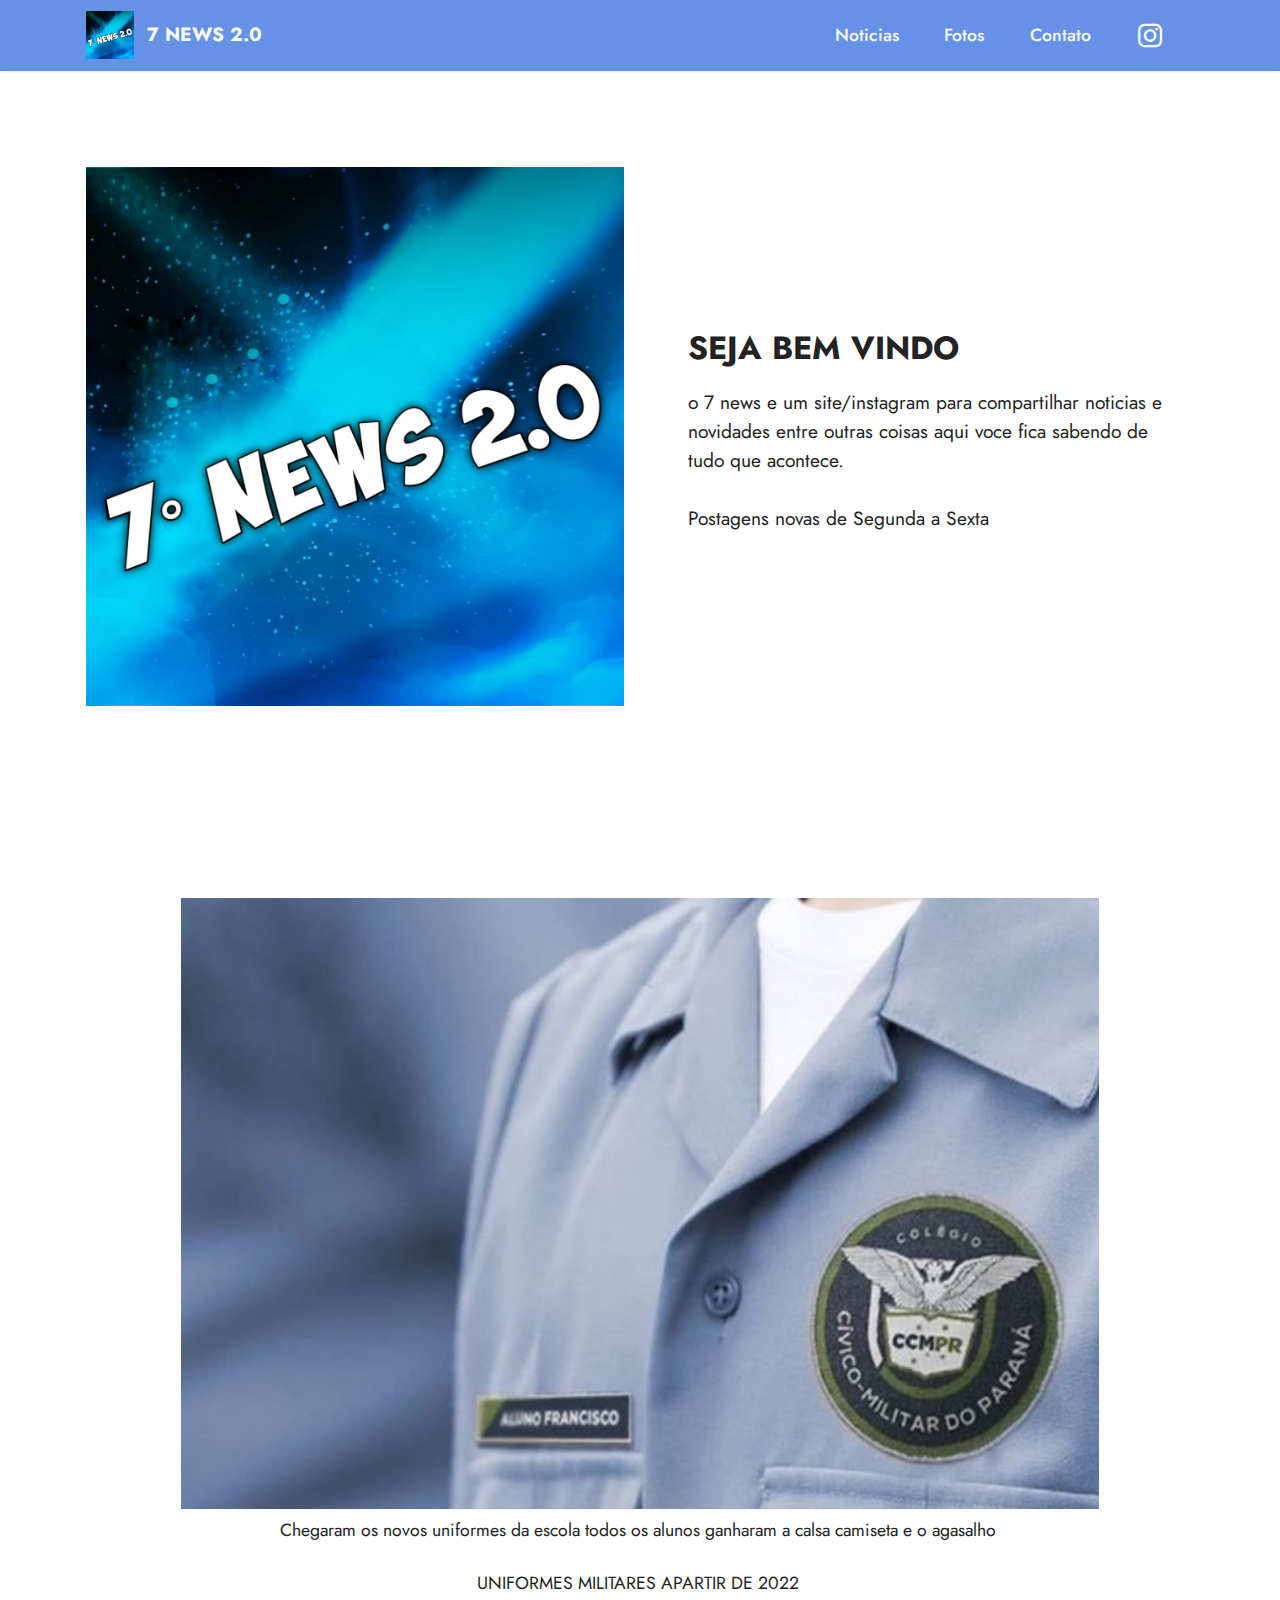
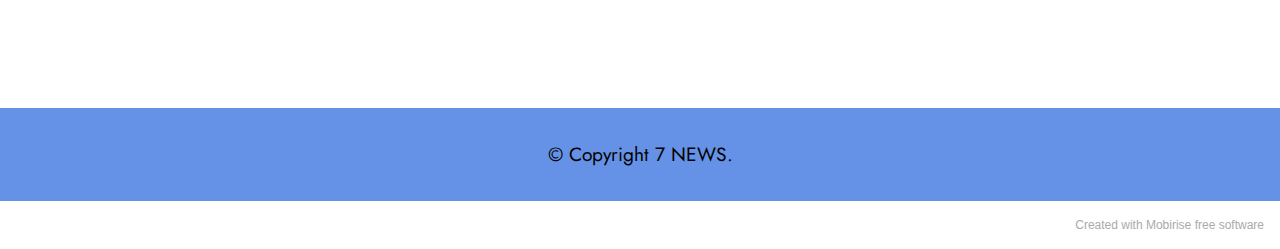
==== commit 0436c15d: "Add files via upload" ====
--- a/index.html
+++ b/index.html
@@ -6,12 +6,11 @@
   <meta http-equiv="X-UA-Compatible" content="IE=edge">
   <meta name="generator" content="Mobirise v5.4.1, mobirise.com">
   <meta name="viewport" content="width=device-width, initial-scale=1, minimum-scale=1">
-  <link rel="shortcut icon" href="assets/images/420c5cb9-9f89-4956-aad5-9cf8ed57181e-96x96.jpg" type="image/x-icon">
+  <link rel="shortcut icon" href="assets/images/2556b877-b293-4891-8b06-8d97b6604a50.jpg" type="image/x-icon">
   <meta name="description" content="">
   
   
-  <title>Home</title>
-  <link rel="stylesheet" href="assets/web/assets/mobirise-icons2/mobirise2.css">
+  <title>Entrada</title>
   <link rel="stylesheet" href="assets/bootstrap/css/bootstrap.min.css">
   <link rel="stylesheet" href="assets/bootstrap/css/bootstrap-grid.min.css">
   <link rel="stylesheet" href="assets/bootstrap/css/bootstrap-reboot.min.css">
@@ -28,17 +27,17 @@
 </head>
 <body>
   
-  <section data-bs-version="5.1" class="menu menu3 cid-sKCGVNZRnW" once="menu" id="menu3-0">
+  <section data-bs-version="5.1" class="menu menu3 cid-sNsqHhk46k" once="menu" id="menu3-0">
     
-    <nav class="navbar navbar-dropdown navbar-fixed-top navbar-expand-lg">
+    <nav class="navbar navbar-dropdown navbar-expand-lg">
         <div class="container">
             <div class="navbar-brand">
                 <span class="navbar-logo">
-                    <a href="index.html">
-                        <img src="assets/images/420c5cb9-9f89-4956-aad5-9cf8ed57181e-96x96.jpg" alt="Mobirise" style="height: 3rem;">
-                    </a>
+                    
+                        <img src="assets/images/2556b877-b293-4891-8b06-8d97b6604a50.jpg" alt="7 NEWS" style="height: 3rem;">
+                    
                 </span>
-                <span class="navbar-caption-wrap"><a class="navbar-caption text-white text-primary display-7" href="index.html">7 ANO NEWS</a></span>
+                <span class="navbar-caption-wrap"><a class="navbar-caption text-white display-7" href="index.html">7 NEWS 2.0<br></a></span>
             </div>
             <button class="navbar-toggler" type="button" data-toggle="collapse" data-bs-toggle="collapse" data-target="#navbarSupportedContent" data-bs-target="#navbarSupportedContent" aria-controls="navbarNavAltMarkup" aria-expanded="false" aria-label="Toggle navigation">
                 <div class="hamburger">
@@ -49,9 +48,9 @@
                 </div>
             </button>
             <div class="collapse navbar-collapse" id="navbarSupportedContent">
-                <ul class="navbar-nav nav-dropdown nav-right" data-app-modern-menu="true"><li class="nav-item"><a class="nav-link link text-white text-primary display-4" href="page1.html">Contato</a></li>
-                    <li class="nav-item"><a class="nav-link link text-white text-primary display-4" href="page2.html">Jornal</a></li>
-                    <li class="nav-item"><a class="nav-link link text-white text-primary display-4" href="page3.html">Administração</a>
+                <ul class="navbar-nav nav-dropdown nav-right" data-app-modern-menu="true"><li class="nav-item"><a class="nav-link link text-white display-4" href="page3.html">Noticias</a></li>
+                    <li class="nav-item"><a class="nav-link link text-white display-4" href="page2.html">Fotos</a></li>
+                    <li class="nav-item"><a class="nav-link link text-white display-4" href="Contato.html">Contato</a>
                     </li></ul>
                 <div class="icons-menu">
                     <a class="iconfont-wrapper" href="https://www.instagram.com/7_ano_news/" target="_blank">
@@ -67,75 +66,47 @@
     </nav>
 </section>
 
-<section data-bs-version="5.1" class="slider2 cid-sKCH0r94uy" id="slider2-1">
+<section data-bs-version="5.1" class="image1 cid-sNsrdhMEe8" id="image1-4">
     
 
     
+
     <div class="container">
-        <div class="row justify-content-center">
-            <div class="col-12 col-md-9">
-                <div class="carousel slide" id="sL0uHtlpqt" data-interval="5000" data-bs-interval="5000">
+        <div class="row align-items-center">
+            <div class="col-12 col-lg-6">
+                <div class="image-wrapper">
+                    <img src="assets/images/2556b877-b293-4891-8b06-8d97b6604a50.jpg" alt="Mobirise">
                     
-                    <ol class="carousel-indicators">
-                        <li data-slide-to="0" data-bs-slide-to="0" class="active" data-target="#sL0uHtlpqt" data-bs-target="#sL0uHtlpqt"></li><li data-slide-to="1" data-bs-slide-to="1" class="" data-target="#sL0uHtlpqt" data-bs-target="#sL0uHtlpqt"></li>
-                        
-                        
-                    </ol>
-                    <div class="carousel-inner">
-                        <div class="carousel-item slider-image item active">
-                            <div class="item-wrapper">
-                                <img class="d-block w-100" src="assets/images/94d5c1b0-0bb7-489d-8776-616c82f2bd77.jpg" data-slide-to="0" data-bs-slide-to="0">
-                                
-                            </div>
-                        </div><div class="carousel-item slider-image item">
-                            <div class="item-wrapper">
-                                <img class="d-block w-100" src="assets/images/download-1145x827.png" data-slide-to="1" data-bs-slide-to="1">
-                                
-                            </div>
-                        </div>
-                        
-                        
-                    </div>
-                    <a class="carousel-control carousel-control-prev" role="button" data-slide="prev" data-bs-slide="prev" href="#sL0uHtlpqt">
-                        <span class="mobi-mbri mobi-mbri-arrow-prev" aria-hidden="true"></span>
-                        <span class="sr-only visually-hidden">Previous</span>
-                    </a>
-                    <a class="carousel-control carousel-control-next" role="button" data-slide="next" data-bs-slide="next" href="#sL0uHtlpqt">
-                        <span class="mobi-mbri mobi-mbri-arrow-next" aria-hidden="true"></span>
-                        <span class="sr-only visually-hidden">Next</span>
-                    </a>
+                </div>
+            </div>
+            <div class="col-12 col-lg">
+                <div class="text-wrapper">
+                    <h3 class="mbr-section-title mbr-fonts-style mb-3 display-5"><strong>SEJA BEM VINDO&nbsp;</strong><strong>&nbsp;</strong></h3>
+                    <p class="mbr-text mbr-fonts-style display-7">o 7 news e um site/instagram para compartilhar noticias e novidades entre outras coisas aqui voce fica sabendo de tudo que acontece.&nbsp;<br><br>Postagens novas de Segunda a Sexta</p>
                 </div>
             </div>
         </div>
     </div>
 </section>
 
-<section data-bs-version="5.1" class="features11 cid-sKP9MuhnAX" id="features12-i">
+<section data-bs-version="5.1" class="image3 cid-sNsusKe37d" id="image3-6">
+    
 
     
-    
+
     <div class="container">
-        <div class="row align-items-center">
-            <div class="col-12 col-lg">
-                <div class="card-wrapper">
-                    <div class="card-box">
-                        <h4 class="card-title mbr-fonts-style mb-4 display-2">Fique sabendo de tudo que acontece&nbsp;</h4>
-                        <p class="mbr-text mbr-fonts-style mb-4 display-7">atualizações todas as semanas&nbsp;</p>
-                        
-                        
-                    </div>
-                </div>
-            </div>
-            <div class="col-12 col-lg-6 md-pb">
+        <div class="row justify-content-center">
+            <div class="col-12 col-lg-10">
                 <div class="image-wrapper">
-                    <img src="assets/images/420c5cb9-9f89-4956-aad5-9cf8ed57181e-700x700.jpg" alt="Mobirise">
+                    <img src="assets/images/f6564e2f-uniforme-colegios-civico-militares-1-scaled-1.jpg" alt="Mobirise">
+                    <p class="mbr-description mbr-fonts-style mt-2 align-center display-4">Chegaram os novos uniformes da escola todos os alunos ganharam a calsa camiseta e o agasalho&nbsp;<br><br>UNIFORMES MILITARES APARTIR DE 2022&nbsp;</p>
                 </div>
             </div>
         </div>
     </div>
 </section>
 
-<section data-bs-version="5.1" class="footer3 cid-sKCJHrVZPF" once="footers" id="footer3-2">
+<section data-bs-version="5.1" class="footer3 cid-sNsAC3oBGp" once="footers" id="footer3-f">
 
     
 
@@ -147,11 +118,12 @@
             
             <div class="row row-copirayt">
                 <p class="mbr-text mb-0 mbr-fonts-style mbr-white align-center display-7">
-                    © Copyright 7AnoNews 2021<em>.</em>&nbsp;Gabriel Product</p>
+                    © Copyright 7 NEWS.
+                </p>
             </div>
         </div>
     </div>
-</section><section style="background-color: #fff; font-family: -apple-system, BlinkMacSystemFont, 'Segoe UI', 'Roboto', 'Helvetica Neue', Arial, sans-serif; color:#aaa; font-size:12px; padding: 0; align-items: center; display: flex;"><a href="https://mobirise.site/d" style="flex: 1 1; height: 3rem; padding-left: 1rem;"></a><p style="flex: 0 0 auto; margin:0; padding-right:1rem;">Build a site - <a href="https://mobirise.site/v" style="color:#aaa;">See here</a></p></section><script src="assets/bootstrap/js/bootstrap.bundle.min.js"></script>  <script src="assets/smoothscroll/smooth-scroll.js"></script>  <script src="assets/ytplayer/index.js"></script>  <script src="assets/dropdown/js/navbar-dropdown.js"></script>  <script src="assets/theme/js/script.js"></script>  
+</section><section style="background-color: #fff; font-family: -apple-system, BlinkMacSystemFont, 'Segoe UI', 'Roboto', 'Helvetica Neue', Arial, sans-serif; color:#aaa; font-size:12px; padding: 0; align-items: center; display: flex;"><a href="https://mobirise.site/m" style="flex: 1 1; height: 3rem; padding-left: 1rem;"></a><p style="flex: 0 0 auto; margin:0; padding-right:1rem;"><a href="https://mobirise.site/i" style="color:#aaa;">Created with Mobirise</a> free software</p></section><script src="assets/bootstrap/js/bootstrap.bundle.min.js"></script>  <script src="assets/smoothscroll/smooth-scroll.js"></script>  <script src="assets/ytplayer/index.js"></script>  <script src="assets/dropdown/js/navbar-dropdown.js"></script>  <script src="assets/theme/js/script.js"></script>  
   
   
 </body>
--- a/assets/mobirise/css/mbr-additional.css
+++ b/assets/mobirise/css/mbr-additional.css
@@ -682,16 +682,10 @@
 a {
   transition: color 0.6s;
 }
-.cid-sKCGVNZRnW {
-  z-index: 1000;
-  width: 100%;
-  position: relative;
-  min-height: 60px;
-}
-.cid-sKCGVNZRnW nav.navbar {
-  position: fixed;
-}
-.cid-sKCGVNZRnW .dropdown-item:before {
+.cid-sNsqHhk46k .navbar-dropdown {
+  position: relative !important;
+}
+.cid-sNsqHhk46k .dropdown-item:before {
   font-family: Moririse2 !important;
   content: "\e966";
   display: inline-block;
@@ -708,121 +702,121 @@
   transform: scale(0, 1);
   transition: all 0.25s ease-in-out;
 }
-.cid-sKCGVNZRnW .dropdown-menu {
+.cid-sNsqHhk46k .dropdown-menu {
   padding: 0;
   border-radius: 4px;
   box-shadow: 0 1px 3px 0 rgba(0, 0, 0, 0.1);
 }
-.cid-sKCGVNZRnW .dropdown-item {
+.cid-sNsqHhk46k .dropdown-item {
   border-bottom: 1px solid #e6e6e6;
 }
-.cid-sKCGVNZRnW .dropdown-item:hover,
-.cid-sKCGVNZRnW .dropdown-item:focus {
+.cid-sNsqHhk46k .dropdown-item:hover,
+.cid-sNsqHhk46k .dropdown-item:focus {
   background: #6592e6 !important;
   color: white !important;
 }
-.cid-sKCGVNZRnW .dropdown-item:first-child {
+.cid-sNsqHhk46k .dropdown-item:first-child {
   border-top-left-radius: 4px;
   border-top-right-radius: 4px;
 }
-.cid-sKCGVNZRnW .dropdown-item:last-child {
+.cid-sNsqHhk46k .dropdown-item:last-child {
   border-bottom: none;
   border-bottom-left-radius: 4px;
   border-bottom-right-radius: 4px;
 }
-.cid-sKCGVNZRnW .nav-dropdown .link {
+.cid-sNsqHhk46k .nav-dropdown .link {
   padding: 0 0.3em !important;
   margin: 0.667em 1em !important;
 }
-.cid-sKCGVNZRnW .nav-dropdown .link.dropdown-toggle::after {
+.cid-sNsqHhk46k .nav-dropdown .link.dropdown-toggle::after {
   margin-left: 0.5rem;
   margin-top: 0.2rem;
 }
-.cid-sKCGVNZRnW .nav-link {
+.cid-sNsqHhk46k .nav-link {
   position: relative;
 }
-.cid-sKCGVNZRnW .container {
+.cid-sNsqHhk46k .container {
   display: flex;
   margin: auto;
 }
-.cid-sKCGVNZRnW .iconfont-wrapper {
-  color: #000000 !important;
+.cid-sNsqHhk46k .iconfont-wrapper {
+  color: #ffffff !important;
   font-size: 1.5rem;
   padding-right: 0.5rem;
 }
-.cid-sKCGVNZRnW .dropdown-menu,
-.cid-sKCGVNZRnW .navbar.opened {
-  background: #353535 !important;
-}
-.cid-sKCGVNZRnW .nav-item:focus,
-.cid-sKCGVNZRnW .nav-link:focus {
+.cid-sNsqHhk46k .dropdown-menu,
+.cid-sNsqHhk46k .navbar.opened {
+  background: #6592e6 !important;
+}
+.cid-sNsqHhk46k .nav-item:focus,
+.cid-sNsqHhk46k .nav-link:focus {
   outline: none;
 }
-.cid-sKCGVNZRnW .dropdown .dropdown-menu .dropdown-item {
+.cid-sNsqHhk46k .dropdown .dropdown-menu .dropdown-item {
   width: auto;
   transition: all 0.25s ease-in-out;
 }
-.cid-sKCGVNZRnW .dropdown .dropdown-menu .dropdown-item::after {
+.cid-sNsqHhk46k .dropdown .dropdown-menu .dropdown-item::after {
   right: 0.5rem;
 }
-.cid-sKCGVNZRnW .dropdown .dropdown-menu .dropdown-item .mbr-iconfont {
+.cid-sNsqHhk46k .dropdown .dropdown-menu .dropdown-item .mbr-iconfont {
   margin-right: 0.5rem;
   vertical-align: sub;
 }
-.cid-sKCGVNZRnW .dropdown .dropdown-menu .dropdown-item .mbr-iconfont:before {
+.cid-sNsqHhk46k .dropdown .dropdown-menu .dropdown-item .mbr-iconfont:before {
   display: inline-block;
   transform: scale(1, 1);
   transition: all 0.25s ease-in-out;
 }
-.cid-sKCGVNZRnW .collapsed .dropdown-menu .dropdown-item:before {
+.cid-sNsqHhk46k .collapsed .dropdown-menu .dropdown-item:before {
   display: none;
 }
-.cid-sKCGVNZRnW .collapsed .dropdown .dropdown-menu .dropdown-item {
+.cid-sNsqHhk46k .collapsed .dropdown .dropdown-menu .dropdown-item {
   padding: 0.235em 1.5em 0.235em 1.5em !important;
   transition: none;
   margin: 0 !important;
 }
-.cid-sKCGVNZRnW .navbar {
+.cid-sNsqHhk46k .navbar {
   min-height: 70px;
   transition: all 0.3s;
   border-bottom: 1px solid transparent;
   box-shadow: 0 1px 3px 0 rgba(0, 0, 0, 0.1);
-  background: #353535;
-}
-.cid-sKCGVNZRnW .navbar.opened {
+  background: #6592e6;
+}
+.cid-sNsqHhk46k .navbar.opened {
   transition: all 0.3s;
 }
-.cid-sKCGVNZRnW .navbar .dropdown-item {
+.cid-sNsqHhk46k .navbar .dropdown-item {
   padding: 0.5rem 1.8rem;
 }
-.cid-sKCGVNZRnW .navbar .navbar-logo img {
+.cid-sNsqHhk46k .navbar .navbar-logo img {
   width: auto;
 }
-.cid-sKCGVNZRnW .navbar .navbar-collapse {
+.cid-sNsqHhk46k .navbar .navbar-collapse {
   justify-content: flex-end;
   z-index: 1;
 }
-.cid-sKCGVNZRnW .navbar.collapsed {
-  justify-content: center;
-}
-.cid-sKCGVNZRnW .navbar.collapsed .nav-item .nav-link::before {
+.cid-sNsqHhk46k .navbar.collapsed {
+  justify-content: center;
+}
+.cid-sNsqHhk46k .navbar.collapsed .nav-item .nav-link::before {
   display: none;
 }
-.cid-sKCGVNZRnW .navbar.collapsed.opened .dropdown-menu {
+.cid-sNsqHhk46k .navbar.collapsed.opened .dropdown-menu {
   top: 0;
 }
 @media (min-width: 992px) {
-  .cid-sKCGVNZRnW .navbar.collapsed.opened:not(.navbar-short) .navbar-collapse {
+  .cid-sNsqHhk46k .navbar.collapsed.opened:not(.navbar-short) .navbar-collapse {
     max-height: calc(98.5vh - 3rem);
   }
 }
-.cid-sKCGVNZRnW .navbar.collapsed .dropdown-menu .dropdown-submenu {
+.cid-sNsqHhk46k .navbar.collapsed .dropdown-menu .dropdown-submenu {
   left: 0 !important;
 }
-.cid-sKCGVNZRnW .navbar.collapsed .dropdown-menu .dropdown-item:after {
+.cid-sNsqHhk46k .navbar.collapsed .dropdown-menu .dropdown-item:after {
   right: auto;
 }
-.cid-sKCGVNZRnW .navbar.collapsed .dropdown-menu .dropdown-toggle[data-toggle="dropdown-submenu"]:after {
+.cid-sNsqHhk46k .navbar.collapsed .dropdown-menu .dropdown-toggle[data-toggle="dropdown-submenu"]:after {
   margin-left: 0.5rem;
   margin-top: 0.2rem;
   border-top: 0.35em solid;
@@ -831,33 +825,33 @@
   border-bottom: 0;
   top: 41%;
 }
-.cid-sKCGVNZRnW .navbar.collapsed ul.navbar-nav li {
+.cid-sNsqHhk46k .navbar.collapsed ul.navbar-nav li {
   margin: auto;
 }
-.cid-sKCGVNZRnW .navbar.collapsed .dropdown-menu .dropdown-item {
+.cid-sNsqHhk46k .navbar.collapsed .dropdown-menu .dropdown-item {
   padding: 0.25rem 1.5rem;
   text-align: center;
 }
-.cid-sKCGVNZRnW .navbar.collapsed .icons-menu {
+.cid-sNsqHhk46k .navbar.collapsed .icons-menu {
   padding-left: 0;
   padding-right: 0;
   padding-top: 0.5rem;
   padding-bottom: 0.5rem;
 }
 @media (max-width: 991px) {
-  .cid-sKCGVNZRnW .navbar .nav-item .nav-link::before {
+  .cid-sNsqHhk46k .navbar .nav-item .nav-link::before {
     display: none;
   }
-  .cid-sKCGVNZRnW .navbar.opened .dropdown-menu {
+  .cid-sNsqHhk46k .navbar.opened .dropdown-menu {
     top: 0;
   }
-  .cid-sKCGVNZRnW .navbar .dropdown-menu .dropdown-submenu {
+  .cid-sNsqHhk46k .navbar .dropdown-menu .dropdown-submenu {
     left: 0 !important;
   }
-  .cid-sKCGVNZRnW .navbar .dropdown-menu .dropdown-item:after {
+  .cid-sNsqHhk46k .navbar .dropdown-menu .dropdown-item:after {
     right: auto;
   }
-  .cid-sKCGVNZRnW .navbar .dropdown-menu .dropdown-toggle[data-toggle="dropdown-submenu"]:after {
+  .cid-sNsqHhk46k .navbar .dropdown-menu .dropdown-toggle[data-toggle="dropdown-submenu"]:after {
     margin-left: 0.5rem;
     margin-top: 0.2rem;
     border-top: 0.35em solid;
@@ -866,42 +860,42 @@
     border-bottom: 0;
     top: 40%;
   }
-  .cid-sKCGVNZRnW .navbar .navbar-logo img {
+  .cid-sNsqHhk46k .navbar .navbar-logo img {
     height: 3rem !important;
   }
-  .cid-sKCGVNZRnW .navbar ul.navbar-nav li {
+  .cid-sNsqHhk46k .navbar ul.navbar-nav li {
     margin: auto;
   }
-  .cid-sKCGVNZRnW .navbar .dropdown-menu .dropdown-item {
+  .cid-sNsqHhk46k .navbar .dropdown-menu .dropdown-item {
     padding: 0.25rem 1.5rem !important;
     text-align: center;
   }
-  .cid-sKCGVNZRnW .navbar .navbar-brand {
+  .cid-sNsqHhk46k .navbar .navbar-brand {
     flex-shrink: initial;
     flex-basis: auto;
     word-break: break-word;
     padding-right: 2rem;
   }
-  .cid-sKCGVNZRnW .navbar .navbar-toggler {
+  .cid-sNsqHhk46k .navbar .navbar-toggler {
     flex-basis: auto;
   }
-  .cid-sKCGVNZRnW .navbar .icons-menu {
+  .cid-sNsqHhk46k .navbar .icons-menu {
     padding-left: 0;
     padding-top: 0.5rem;
     padding-bottom: 0.5rem;
   }
 }
-.cid-sKCGVNZRnW .navbar.navbar-short {
+.cid-sNsqHhk46k .navbar.navbar-short {
   min-height: 60px;
 }
-.cid-sKCGVNZRnW .navbar.navbar-short .navbar-logo img {
+.cid-sNsqHhk46k .navbar.navbar-short .navbar-logo img {
   height: 2.5rem !important;
 }
-.cid-sKCGVNZRnW .navbar.navbar-short .navbar-brand {
+.cid-sNsqHhk46k .navbar.navbar-short .navbar-brand {
   min-height: 60px;
   padding: 0;
 }
-.cid-sKCGVNZRnW .navbar-brand {
+.cid-sNsqHhk46k .navbar-brand {
   min-height: 70px;
   flex-shrink: 0;
   align-items: center;
@@ -911,44 +905,44 @@
   word-break: break-word;
   z-index: 1;
 }
-.cid-sKCGVNZRnW .navbar-brand .navbar-caption {
+.cid-sNsqHhk46k .navbar-brand .navbar-caption {
   line-height: inherit !important;
 }
-.cid-sKCGVNZRnW .navbar-brand .navbar-logo a {
+.cid-sNsqHhk46k .navbar-brand .navbar-logo a {
   outline: none;
 }
-.cid-sKCGVNZRnW .dropdown-item.active,
-.cid-sKCGVNZRnW .dropdown-item:active {
+.cid-sNsqHhk46k .dropdown-item.active,
+.cid-sNsqHhk46k .dropdown-item:active {
   background-color: transparent;
 }
-.cid-sKCGVNZRnW .navbar-expand-lg .navbar-nav .nav-link {
+.cid-sNsqHhk46k .navbar-expand-lg .navbar-nav .nav-link {
   padding: 0;
 }
-.cid-sKCGVNZRnW .nav-dropdown .link.dropdown-toggle {
+.cid-sNsqHhk46k .nav-dropdown .link.dropdown-toggle {
   margin-right: 1.667em;
 }
-.cid-sKCGVNZRnW .nav-dropdown .link.dropdown-toggle[aria-expanded="true"] {
+.cid-sNsqHhk46k .nav-dropdown .link.dropdown-toggle[aria-expanded="true"] {
   margin-right: 0;
   padding: 0.667em 1.667em;
 }
-.cid-sKCGVNZRnW .navbar.navbar-expand-lg .dropdown .dropdown-menu {
-  background: #353535;
-}
-.cid-sKCGVNZRnW .navbar.navbar-expand-lg .dropdown .dropdown-menu .dropdown-submenu {
+.cid-sNsqHhk46k .navbar.navbar-expand-lg .dropdown .dropdown-menu {
+  background: #6592e6;
+}
+.cid-sNsqHhk46k .navbar.navbar-expand-lg .dropdown .dropdown-menu .dropdown-submenu {
   margin: 0;
   left: 100%;
 }
-.cid-sKCGVNZRnW .navbar .dropdown.open > .dropdown-menu {
+.cid-sNsqHhk46k .navbar .dropdown.open > .dropdown-menu {
   display: block;
 }
-.cid-sKCGVNZRnW ul.navbar-nav {
+.cid-sNsqHhk46k ul.navbar-nav {
   flex-wrap: wrap;
 }
-.cid-sKCGVNZRnW .navbar-buttons {
+.cid-sNsqHhk46k .navbar-buttons {
   text-align: center;
   min-width: 170px;
 }
-.cid-sKCGVNZRnW button.navbar-toggler {
+.cid-sNsqHhk46k button.navbar-toggler {
   outline: none;
   width: 31px;
   height: 20px;
@@ -957,62 +951,61 @@
   position: relative;
   align-self: center;
 }
-.cid-sKCGVNZRnW button.navbar-toggler .hamburger span {
+.cid-sNsqHhk46k button.navbar-toggler .hamburger span {
   position: absolute;
   right: 0;
   width: 30px;
   height: 2px;
   border-right: 5px;
-  background-color: #000000;
-}
-.cid-sKCGVNZRnW button.navbar-toggler .hamburger span:nth-child(1) {
+  background-color: #4479d9;
+}
+.cid-sNsqHhk46k button.navbar-toggler .hamburger span:nth-child(1) {
   top: 0;
   transition: all 0.2s;
 }
-.cid-sKCGVNZRnW button.navbar-toggler .hamburger span:nth-child(2) {
+.cid-sNsqHhk46k button.navbar-toggler .hamburger span:nth-child(2) {
   top: 8px;
   transition: all 0.15s;
 }
-.cid-sKCGVNZRnW button.navbar-toggler .hamburger span:nth-child(3) {
+.cid-sNsqHhk46k button.navbar-toggler .hamburger span:nth-child(3) {
   top: 8px;
   transition: all 0.15s;
 }
-.cid-sKCGVNZRnW button.navbar-toggler .hamburger span:nth-child(4) {
+.cid-sNsqHhk46k button.navbar-toggler .hamburger span:nth-child(4) {
   top: 16px;
   transition: all 0.2s;
 }
-.cid-sKCGVNZRnW nav.opened .hamburger span:nth-child(1) {
+.cid-sNsqHhk46k nav.opened .hamburger span:nth-child(1) {
   top: 8px;
   width: 0;
   opacity: 0;
   right: 50%;
   transition: all 0.2s;
 }
-.cid-sKCGVNZRnW nav.opened .hamburger span:nth-child(2) {
+.cid-sNsqHhk46k nav.opened .hamburger span:nth-child(2) {
   transform: rotate(45deg);
   transition: all 0.25s;
 }
-.cid-sKCGVNZRnW nav.opened .hamburger span:nth-child(3) {
+.cid-sNsqHhk46k nav.opened .hamburger span:nth-child(3) {
   transform: rotate(-45deg);
   transition: all 0.25s;
 }
-.cid-sKCGVNZRnW nav.opened .hamburger span:nth-child(4) {
+.cid-sNsqHhk46k nav.opened .hamburger span:nth-child(4) {
   top: 8px;
   width: 0;
   opacity: 0;
   right: 50%;
   transition: all 0.2s;
 }
-.cid-sKCGVNZRnW .navbar-dropdown {
+.cid-sNsqHhk46k .navbar-dropdown {
   padding: 0 1rem;
-  position: fixed;
-}
-.cid-sKCGVNZRnW a.nav-link {
+}
+.cid-sNsqHhk46k a.nav-link {
   display: flex;
   align-items: center;
   justify-content: center;
 }
-.cid-sKCGVNZRnW .icons-menu {
+.cid-sNsqHhk46k .icons-menu {
   flex-wrap: nowrap;
   display: flex;
   justify-content: center;
@@ -1022,191 +1015,58 @@
   text-align: center;
 }
 @media screen and (-ms-high-contrast: active), (-ms-high-contrast: none) {
-  .cid-sKCGVNZRnW .navbar {
+  .cid-sNsqHhk46k .navbar {
     height: 70px;
   }
-  .cid-sKCGVNZRnW .navbar.opened {
+  .cid-sNsqHhk46k .navbar.opened {
     height: auto;
   }
-  .cid-sKCGVNZRnW .nav-item .nav-link:hover::before {
+  .cid-sNsqHhk46k .nav-item .nav-link:hover::before {
     width: 175%;
     max-width: calc(100% + 2rem);
     left: -1rem;
   }
 }
-.cid-sKCH0r94uy {
+.cid-sNsBRDeNND {
+  padding-top: 6rem;
+  padding-bottom: 6rem;
+  background-color: #ffffff;
+}
+.cid-sNsBRDeNND .mbr-overlay {
+  background-color: #ffffff;
+  opacity: 0.4;
+}
+.cid-sNsBRDeNND form .mbr-section-btn {
+  text-align: center;
+  width: 100%;
+}
+.cid-sNsBRDeNND form .mbr-section-btn .btn {
+  display: inline-flex;
+}
+@media (max-width: 991px) {
+  .cid-sNsBRDeNND form .mbr-section-btn .btn {
+    width: 100%;
+  }
+}
+.cid-sNsAC3oBGp {
   padding-top: 2rem;
   padding-bottom: 2rem;
-  background-color: #353535;
-}
-@media (min-width: 992px) {
-  .cid-sKCH0r94uy .carousel {
-    min-height: 500px;
-  }
-  .cid-sKCH0r94uy .carousel img {
-    max-height: 500px;
-    object-fit: contain;
-  }
-}
-@media (max-width: 991px) and (min-width: 768px) {
-  .cid-sKCH0r94uy .carousel {
-    min-height: 325px;
-  }
-  .cid-sKCH0r94uy .carousel img {
-    max-height: 325px;
-    object-fit: contain;
-  }
-}
-@media (max-width: 767px) {
-  .cid-sKCH0r94uy .carousel {
-    min-height: 275px;
-  }
-  .cid-sKCH0r94uy .carousel img {
-    max-height: 275px;
-    object-fit: contain;
-  }
-  .cid-sKCH0r94uy .container .carousel-control {
-    margin-bottom: 0;
-  }
-  .cid-sKCH0r94uy .content-slider-wrap {
-    width: 100% !important;
-  }
-}
-.cid-sKCH0r94uy .carousel,
-.cid-sKCH0r94uy .carousel-inner {
-  display: flex;
+  background-color: #6592e6;
+}
+.cid-sNsAC3oBGp .row-links {
+  width: 100%;
+  justify-content: center;
+}
+.cid-sNsAC3oBGp .social-row {
+  width: 100%;
+  justify-content: center;
+}
+.cid-sNsAC3oBGp .media-container-row {
+  flex-direction: column;
+  justify-content: center;
   align-items: center;
 }
-.cid-sKCH0r94uy .item-wrapper {
-  width: 100%;
-}
-.cid-sKCH0r94uy .carousel-caption {
-  bottom: 40px;
-}
-.cid-sKCH0r94uy .carousel-control:hover {
-  background: #1b1b1b;
-  color: #fff;
-  opacity: 1;
-}
-.cid-sKCH0r94uy .mobi-mbri-arrow-next {
-  margin-left: 5px;
-}
-.cid-sKCH0r94uy .mobi-mbri-arrow-prev {
-  margin-right: 5px;
-}
-.cid-sKCH0r94uy .container .carousel-indicators {
-  margin-bottom: 3px;
-}
-.cid-sKCH0r94uy .carousel-control {
-  top: 50%;
-  width: 60px;
-  height: 60px;
-  margin-top: -1.5rem;
-  font-size: 22px;
-  background-color: rgba(0, 0, 0, 0.5);
-  border: 2px solid #fff;
-  border-radius: 50%;
-  transition: all 0.3s;
-}
-.cid-sKCH0r94uy .carousel-control.carousel-control-prev {
-  left: 0;
-  margin-left: 2.5rem;
-}
-.cid-sKCH0r94uy .carousel-control.carousel-control-next {
-  right: 0;
-  margin-right: 2.5rem;
-}
-@media (max-width: 767px) {
-  .cid-sKCH0r94uy .carousel-control {
-    top: auto;
-    bottom: 1rem;
-  }
-}
-.cid-sKCH0r94uy .carousel-indicators {
-  position: absolute;
-  bottom: 0;
-  margin-bottom: 1.5rem !important;
-}
-.cid-sKCH0r94uy .carousel-indicators li {
-  max-width: 15px;
-  height: 15px;
-  width: 15px;
-  max-height: 15px;
-  margin: 3px;
-  background-color: rgba(0, 0, 0, 0.5);
-  border: 2px solid #fff;
-  border-radius: 50%;
-  opacity: 0.5;
-  transition: all 0.3s;
-}
-.cid-sKCH0r94uy .carousel-indicators li.active,
-.cid-sKCH0r94uy .carousel-indicators li:hover {
-  opacity: 0.9;
-}
-.cid-sKCH0r94uy .carousel-indicators li::after,
-.cid-sKCH0r94uy .carousel-indicators li::before {
-  content: none;
-}
-.cid-sKCH0r94uy .carousel-indicators.ie-fix {
-  left: 50%;
-  display: block;
-  width: 60%;
-  margin-left: -30%;
-  text-align: center;
-}
-@media (max-width: 768px) {
-  .cid-sKCH0r94uy .carousel-indicators {
-    display: none !important;
-  }
-}
-.cid-sKP9MuhnAX {
-  padding-top: 6rem;
-  padding-bottom: 6rem;
-  background-color: #353535;
-}
-.cid-sKP9MuhnAX .card-wrapper {
-  padding-right: 2rem;
-}
-@media (max-width: 992px) {
-  .cid-sKP9MuhnAX .card {
-    margin-bottom: 2rem!important;
-  }
-  .cid-sKP9MuhnAX .card-wrapper {
-    padding: 0 1rem;
-  }
-}
-@media (max-width: 767px) {
-  .cid-sKP9MuhnAX .link-wrap {
-    align-items: center;
-  }
-}
-.cid-sKP9MuhnAX .image-wrapper img {
-  width: 100%;
-  object-fit: cover;
-}
-.cid-sKP9MuhnAX .card-title,
-.cid-sKP9MuhnAX .card-box {
-  color: #ffffff;
-}
-.cid-sKCJHrVZPF {
-  padding-top: 3rem;
-  padding-bottom: 1rem;
-  background-color: #232323;
-}
-.cid-sKCJHrVZPF .row-links {
-  width: 100%;
-  justify-content: center;
-}
-.cid-sKCJHrVZPF .social-row {
-  width: 100%;
-  justify-content: center;
-}
-.cid-sKCJHrVZPF .media-container-row {
-  flex-direction: column;
-  justify-content: center;
-  align-items: center;
-}
-.cid-sKCJHrVZPF .media-container-row .foot-menu {
+.cid-sNsAC3oBGp .media-container-row .foot-menu {
   list-style: none;
   display: flex;
   justify-content: center;
@@ -1214,13 +1074,13 @@
   padding: 0;
   margin-bottom: 0;
 }
-.cid-sKCJHrVZPF .media-container-row .foot-menu li {
+.cid-sNsAC3oBGp .media-container-row .foot-menu li {
   padding: 0 1rem 1rem 1rem;
 }
-.cid-sKCJHrVZPF .media-container-row .foot-menu li p {
+.cid-sNsAC3oBGp .media-container-row .foot-menu li p {
   margin: 0;
 }
-.cid-sKCJHrVZPF .media-container-row .social-list {
+.cid-sNsAC3oBGp .media-container-row .social-list {
   width: auto;
   padding-left: 0;
   margin-bottom: 0;
@@ -1229,47 +1089,44 @@
   flex-wrap: wrap;
   justify-content: flex-end;
 }
-.cid-sKCJHrVZPF .media-container-row .social-list .mbr-iconfont-social {
+.cid-sNsAC3oBGp .media-container-row .social-list .mbr-iconfont-social {
   font-size: 1.5rem;
   color: #ffffff;
 }
-.cid-sKCJHrVZPF .media-container-row .social-list .soc-item {
+.cid-sNsAC3oBGp .media-container-row .social-list .soc-item {
   margin: 0 .5rem;
 }
-.cid-sKCJHrVZPF .media-container-row .social-list a {
+.cid-sNsAC3oBGp .media-container-row .social-list a {
   margin: 0;
   opacity: .5;
   transition: .2s linear;
 }
-.cid-sKCJHrVZPF .media-container-row .social-list a:hover {
+.cid-sNsAC3oBGp .media-container-row .social-list a:hover {
   opacity: 1;
 }
 @media (max-width: 767px) {
-  .cid-sKCJHrVZPF .media-container-row .social-list {
+  .cid-sNsAC3oBGp .media-container-row .social-list {
     -webkit-justify-content: center;
     justify-content: center;
   }
 }
-.cid-sKCJHrVZPF .media-container-row .row-copirayt {
+.cid-sNsAC3oBGp .media-container-row .row-copirayt {
   word-break: break-word;
   width: 100%;
 }
-.cid-sKCJHrVZPF .media-container-row .row-copirayt p {
+.cid-sNsAC3oBGp .media-container-row .row-copirayt p {
   width: 100%;
 }
-.cid-sKCJHrVZPF foot-menu-item {
-  color: #ffffff;
-}
-.cid-sKCGVNZRnW {
-  z-index: 1000;
-  width: 100%;
-  position: relative;
-  min-height: 60px;
-}
-.cid-sKCGVNZRnW nav.navbar {
-  position: fixed;
-}
-.cid-sKCGVNZRnW .dropdown-item:before {
+.cid-sNsAC3oBGp foot-menu-item {
+  color: #000000;
+}
+.cid-sNsAC3oBGp .media-container-row .mbr-text {
+  color: #000000;
+}
+.cid-sNsqHhk46k .navbar-dropdown {
+  position: relative !important;
+}
+.cid-sNsqHhk46k .dropdown-item:before {
   font-family: Moririse2 !important;
   content: "\e966";
   display: inline-block;
@@ -1286,121 +1143,121 @@
   transform: scale(0, 1);
   transition: all 0.25s ease-in-out;
 }
-.cid-sKCGVNZRnW .dropdown-menu {
+.cid-sNsqHhk46k .dropdown-menu {
   padding: 0;
   border-radius: 4px;
   box-shadow: 0 1px 3px 0 rgba(0, 0, 0, 0.1);
 }
-.cid-sKCGVNZRnW .dropdown-item {
+.cid-sNsqHhk46k .dropdown-item {
   border-bottom: 1px solid #e6e6e6;
 }
-.cid-sKCGVNZRnW .dropdown-item:hover,
-.cid-sKCGVNZRnW .dropdown-item:focus {
+.cid-sNsqHhk46k .dropdown-item:hover,
+.cid-sNsqHhk46k .dropdown-item:focus {
   background: #6592e6 !important;
   color: white !important;
 }
-.cid-sKCGVNZRnW .dropdown-item:first-child {
+.cid-sNsqHhk46k .dropdown-item:first-child {
   border-top-left-radius: 4px;
   border-top-right-radius: 4px;
 }
-.cid-sKCGVNZRnW .dropdown-item:last-child {
+.cid-sNsqHhk46k .dropdown-item:last-child {
   border-bottom: none;
   border-bottom-left-radius: 4px;
   border-bottom-right-radius: 4px;
 }
-.cid-sKCGVNZRnW .nav-dropdown .link {
+.cid-sNsqHhk46k .nav-dropdown .link {
   padding: 0 0.3em !important;
   margin: 0.667em 1em !important;
 }
-.cid-sKCGVNZRnW .nav-dropdown .link.dropdown-toggle::after {
+.cid-sNsqHhk46k .nav-dropdown .link.dropdown-toggle::after {
   margin-left: 0.5rem;
   margin-top: 0.2rem;
 }
-.cid-sKCGVNZRnW .nav-link {
+.cid-sNsqHhk46k .nav-link {
   position: relative;
 }
-.cid-sKCGVNZRnW .container {
+.cid-sNsqHhk46k .container {
   display: flex;
   margin: auto;
 }
-.cid-sKCGVNZRnW .iconfont-wrapper {
-  color: #000000 !important;
+.cid-sNsqHhk46k .iconfont-wrapper {
+  color: #ffffff !important;
   font-size: 1.5rem;
   padding-right: 0.5rem;
 }
-.cid-sKCGVNZRnW .dropdown-menu,
-.cid-sKCGVNZRnW .navbar.opened {
-  background: #353535 !important;
-}
-.cid-sKCGVNZRnW .nav-item:focus,
-.cid-sKCGVNZRnW .nav-link:focus {
+.cid-sNsqHhk46k .dropdown-menu,
+.cid-sNsqHhk46k .navbar.opened {
+  background: #6592e6 !important;
+}
+.cid-sNsqHhk46k .nav-item:focus,
+.cid-sNsqHhk46k .nav-link:focus {
   outline: none;
 }
-.cid-sKCGVNZRnW .dropdown .dropdown-menu .dropdown-item {
+.cid-sNsqHhk46k .dropdown .dropdown-menu .dropdown-item {
   width: auto;
   transition: all 0.25s ease-in-out;
 }
-.cid-sKCGVNZRnW .dropdown .dropdown-menu .dropdown-item::after {
+.cid-sNsqHhk46k .dropdown .dropdown-menu .dropdown-item::after {
   right: 0.5rem;
 }
-.cid-sKCGVNZRnW .dropdown .dropdown-menu .dropdown-item .mbr-iconfont {
+.cid-sNsqHhk46k .dropdown .dropdown-menu .dropdown-item .mbr-iconfont {
   margin-right: 0.5rem;
   vertical-align: sub;
 }
-.cid-sKCGVNZRnW .dropdown .dropdown-menu .dropdown-item .mbr-iconfont:before {
+.cid-sNsqHhk46k .dropdown .dropdown-menu .dropdown-item .mbr-iconfont:before {
   display: inline-block;
   transform: scale(1, 1);
   transition: all 0.25s ease-in-out;
 }
-.cid-sKCGVNZRnW .collapsed .dropdown-menu .dropdown-item:before {
+.cid-sNsqHhk46k .collapsed .dropdown-menu .dropdown-item:before {
   display: none;
 }
-.cid-sKCGVNZRnW .collapsed .dropdown .dropdown-menu .dropdown-item {
+.cid-sNsqHhk46k .collapsed .dropdown .dropdown-menu .dropdown-item {
   padding: 0.235em 1.5em 0.235em 1.5em !important;
   transition: none;
   margin: 0 !important;
 }
-.cid-sKCGVNZRnW .navbar {
+.cid-sNsqHhk46k .navbar {
   min-height: 70px;
   transition: all 0.3s;
   border-bottom: 1px solid transparent;
   box-shadow: 0 1px 3px 0 rgba(0, 0, 0, 0.1);
-  background: #353535;
-}
-.cid-sKCGVNZRnW .navbar.opened {
+  background: #6592e6;
+}
+.cid-sNsqHhk46k .navbar.opened {
   transition: all 0.3s;
 }
-.cid-sKCGVNZRnW .navbar .dropdown-item {
+.cid-sNsqHhk46k .navbar .dropdown-item {
   padding: 0.5rem 1.8rem;
 }
-.cid-sKCGVNZRnW .navbar .navbar-logo img {
+.cid-sNsqHhk46k .navbar .navbar-logo img {
   width: auto;
 }
-.cid-sKCGVNZRnW .navbar .navbar-collapse {
+.cid-sNsqHhk46k .navbar .navbar-collapse {
   justify-content: flex-end;
   z-index: 1;
 }
-.cid-sKCGVNZRnW .navbar.collapsed {
-  justify-content: center;
-}
-.cid-sKCGVNZRnW .navbar.collapsed .nav-item .nav-link::before {
+.cid-sNsqHhk46k .navbar.collapsed {
+  justify-content: center;
+}
+.cid-sNsqHhk46k .navbar.collapsed .nav-item .nav-link::before {
   display: none;
 }
-.cid-sKCGVNZRnW .navbar.collapsed.opened .dropdown-menu {
+.cid-sNsqHhk46k .navbar.collapsed.opened .dropdown-menu {
   top: 0;
 }
 @media (min-width: 992px) {
-  .cid-sKCGVNZRnW .navbar.collapsed.opened:not(.navbar-short) .navbar-collapse {
+  .cid-sNsqHhk46k .navbar.collapsed.opened:not(.navbar-short) .navbar-collapse {
     max-height: calc(98.5vh - 3rem);
   }
 }
-.cid-sKCGVNZRnW .navbar.collapsed .dropdown-menu .dropdown-submenu {
+.cid-sNsqHhk46k .navbar.collapsed .dropdown-menu .dropdown-submenu {
   left: 0 !important;
 }
-.cid-sKCGVNZRnW .navbar.collapsed .dropdown-menu .dropdown-item:after {
+.cid-sNsqHhk46k .navbar.collapsed .dropdown-menu .dropdown-item:after {
   right: auto;
 }
-.cid-sKCGVNZRnW .navbar.collapsed .dropdown-menu .dropdown-toggle[data-toggle="dropdown-submenu"]:after {
+.cid-sNsqHhk46k .navbar.collapsed .dropdown-menu .dropdown-toggle[data-toggle="dropdown-submenu"]:after {
   margin-left: 0.5rem;
   margin-top: 0.2rem;
   border-top: 0.35em solid;
@@ -1409,33 +1266,33 @@
   border-bottom: 0;
   top: 41%;
 }
-.cid-sKCGVNZRnW .navbar.collapsed ul.navbar-nav li {
+.cid-sNsqHhk46k .navbar.collapsed ul.navbar-nav li {
   margin: auto;
 }
-.cid-sKCGVNZRnW .navbar.collapsed .dropdown-menu .dropdown-item {
+.cid-sNsqHhk46k .navbar.collapsed .dropdown-menu .dropdown-item {
   padding: 0.25rem 1.5rem;
   text-align: center;
 }
-.cid-sKCGVNZRnW .navbar.collapsed .icons-menu {
+.cid-sNsqHhk46k .navbar.collapsed .icons-menu {
   padding-left: 0;
   padding-right: 0;
   padding-top: 0.5rem;
   padding-bottom: 0.5rem;
 }
 @media (max-width: 991px) {
-  .cid-sKCGVNZRnW .navbar .nav-item .nav-link::before {
+  .cid-sNsqHhk46k .navbar .nav-item .nav-link::before {
     display: none;
   }
-  .cid-sKCGVNZRnW .navbar.opened .dropdown-menu {
+  .cid-sNsqHhk46k .navbar.opened .dropdown-menu {
     top: 0;
   }
-  .cid-sKCGVNZRnW .navbar .dropdown-menu .dropdown-submenu {
+  .cid-sNsqHhk46k .navbar .dropdown-menu .dropdown-submenu {
     left: 0 !important;
   }
-  .cid-sKCGVNZRnW .navbar .dropdown-menu .dropdown-item:after {
+  .cid-sNsqHhk46k .navbar .dropdown-menu .dropdown-item:after {
     right: auto;
   }
-  .cid-sKCGVNZRnW .navbar .dropdown-menu .dropdown-toggle[data-toggle="dropdown-submenu"]:after {
+  .cid-sNsqHhk46k .navbar .dropdown-menu .dropdown-toggle[data-toggle="dropdown-submenu"]:after {
     margin-left: 0.5rem;
     margin-top: 0.2rem;
     border-top: 0.35em solid;
@@ -1444,42 +1301,42 @@
     border-bottom: 0;
     top: 40%;
   }
-  .cid-sKCGVNZRnW .navbar .navbar-logo img {
+  .cid-sNsqHhk46k .navbar .navbar-logo img {
     height: 3rem !important;
   }
-  .cid-sKCGVNZRnW .navbar ul.navbar-nav li {
+  .cid-sNsqHhk46k .navbar ul.navbar-nav li {
     margin: auto;
   }
-  .cid-sKCGVNZRnW .navbar .dropdown-menu .dropdown-item {
+  .cid-sNsqHhk46k .navbar .dropdown-menu .dropdown-item {
     padding: 0.25rem 1.5rem !important;
     text-align: center;
   }
-  .cid-sKCGVNZRnW .navbar .navbar-brand {
+  .cid-sNsqHhk46k .navbar .navbar-brand {
     flex-shrink: initial;
     flex-basis: auto;
     word-break: break-word;
     padding-right: 2rem;
   }
-  .cid-sKCGVNZRnW .navbar .navbar-toggler {
+  .cid-sNsqHhk46k .navbar .navbar-toggler {
     flex-basis: auto;
   }
-  .cid-sKCGVNZRnW .navbar .icons-menu {
+  .cid-sNsqHhk46k .navbar .icons-menu {
     padding-left: 0;
     padding-top: 0.5rem;
     padding-bottom: 0.5rem;
   }
 }
-.cid-sKCGVNZRnW .navbar.navbar-short {
+.cid-sNsqHhk46k .navbar.navbar-short {
   min-height: 60px;
 }
-.cid-sKCGVNZRnW .navbar.navbar-short .navbar-logo img {
+.cid-sNsqHhk46k .navbar.navbar-short .navbar-logo img {
   height: 2.5rem !important;
 }
-.cid-sKCGVNZRnW .navbar.navbar-short .navbar-brand {
+.cid-sNsqHhk46k .navbar.navbar-short .navbar-brand {
   min-height: 60px;
   padding: 0;
 }
-.cid-sKCGVNZRnW .navbar-brand {
+.cid-sNsqHhk46k .navbar-brand {
   min-height: 70px;
   flex-shrink: 0;
   align-items: center;
@@ -1489,44 +1346,44 @@
   word-break: break-word;
   z-index: 1;
 }
-.cid-sKCGVNZRnW .navbar-brand .navbar-caption {
+.cid-sNsqHhk46k .navbar-brand .navbar-caption {
   line-height: inherit !important;
 }
-.cid-sKCGVNZRnW .navbar-brand .navbar-logo a {
+.cid-sNsqHhk46k .navbar-brand .navbar-logo a {
   outline: none;
 }
-.cid-sKCGVNZRnW .dropdown-item.active,
-.cid-sKCGVNZRnW .dropdown-item:active {
+.cid-sNsqHhk46k .dropdown-item.active,
+.cid-sNsqHhk46k .dropdown-item:active {
   background-color: transparent;
 }
-.cid-sKCGVNZRnW .navbar-expand-lg .navbar-nav .nav-link {
+.cid-sNsqHhk46k .navbar-expand-lg .navbar-nav .nav-link {
   padding: 0;
 }
-.cid-sKCGVNZRnW .nav-dropdown .link.dropdown-toggle {
+.cid-sNsqHhk46k .nav-dropdown .link.dropdown-toggle {
   margin-right: 1.667em;
 }
-.cid-sKCGVNZRnW .nav-dropdown .link.dropdown-toggle[aria-expanded="true"] {
+.cid-sNsqHhk46k .nav-dropdown .link.dropdown-toggle[aria-expanded="true"] {
   margin-right: 0;
   padding: 0.667em 1.667em;
 }
-.cid-sKCGVNZRnW .navbar.navbar-expand-lg .dropdown .dropdown-menu {
-  background: #353535;
-}
-.cid-sKCGVNZRnW .navbar.navbar-expand-lg .dropdown .dropdown-menu .dropdown-submenu {
+.cid-sNsqHhk46k .navbar.navbar-expand-lg .dropdown .dropdown-menu {
+  background: #6592e6;
+}
+.cid-sNsqHhk46k .navbar.navbar-expand-lg .dropdown .dropdown-menu .dropdown-submenu {
   margin: 0;
   left: 100%;
 }
-.cid-sKCGVNZRnW .navbar .dropdown.open > .dropdown-menu {
+.cid-sNsqHhk46k .navbar .dropdown.open > .dropdown-menu {
   display: block;
 }
-.cid-sKCGVNZRnW ul.navbar-nav {
+.cid-sNsqHhk46k ul.navbar-nav {
   flex-wrap: wrap;
 }
-.cid-sKCGVNZRnW .navbar-buttons {
+.cid-sNsqHhk46k .navbar-buttons {
   text-align: center;
   min-width: 170px;
 }
-.cid-sKCGVNZRnW button.navbar-toggler {
+.cid-sNsqHhk46k button.navbar-toggler {
   outline: none;
   width: 31px;
   height: 20px;
@@ -1535,62 +1392,61 @@
   position: relative;
   align-self: center;
 }
-.cid-sKCGVNZRnW button.navbar-toggler .hamburger span {
+.cid-sNsqHhk46k button.navbar-toggler .hamburger span {
   position: absolute;
   right: 0;
   width: 30px;
   height: 2px;
   border-right: 5px;
-  background-color: #000000;
-}
-.cid-sKCGVNZRnW button.navbar-toggler .hamburger span:nth-child(1) {
+  background-color: #4479d9;
+}
+.cid-sNsqHhk46k button.navbar-toggler .hamburger span:nth-child(1) {
   top: 0;
   transition: all 0.2s;
 }
-.cid-sKCGVNZRnW button.navbar-toggler .hamburger span:nth-child(2) {
+.cid-sNsqHhk46k button.navbar-toggler .hamburger span:nth-child(2) {
   top: 8px;
   transition: all 0.15s;
 }
-.cid-sKCGVNZRnW button.navbar-toggler .hamburger span:nth-child(3) {
+.cid-sNsqHhk46k button.navbar-toggler .hamburger span:nth-child(3) {
   top: 8px;
   transition: all 0.15s;
 }
-.cid-sKCGVNZRnW button.navbar-toggler .hamburger span:nth-child(4) {
+.cid-sNsqHhk46k button.navbar-toggler .hamburger span:nth-child(4) {
   top: 16px;
   transition: all 0.2s;
 }
-.cid-sKCGVNZRnW nav.opened .hamburger span:nth-child(1) {
+.cid-sNsqHhk46k nav.opened .hamburger span:nth-child(1) {
   top: 8px;
   width: 0;
   opacity: 0;
   right: 50%;
   transition: all 0.2s;
 }
-.cid-sKCGVNZRnW nav.opened .hamburger span:nth-child(2) {
+.cid-sNsqHhk46k nav.opened .hamburger span:nth-child(2) {
   transform: rotate(45deg);
   transition: all 0.25s;
 }
-.cid-sKCGVNZRnW nav.opened .hamburger span:nth-child(3) {
+.cid-sNsqHhk46k nav.opened .hamburger span:nth-child(3) {
   transform: rotate(-45deg);
   transition: all 0.25s;
 }
-.cid-sKCGVNZRnW nav.opened .hamburger span:nth-child(4) {
+.cid-sNsqHhk46k nav.opened .hamburger span:nth-child(4) {
   top: 8px;
   width: 0;
   opacity: 0;
   right: 50%;
   transition: all 0.2s;
 }
-.cid-sKCGVNZRnW .navbar-dropdown {
+.cid-sNsqHhk46k .navbar-dropdown {
   padding: 0 1rem;
-  position: fixed;
-}
-.cid-sKCGVNZRnW a.nav-link {
+}
+.cid-sNsqHhk46k a.nav-link {
   display: flex;
   align-items: center;
   justify-content: center;
 }
-.cid-sKCGVNZRnW .icons-menu {
+.cid-sNsqHhk46k .icons-menu {
   flex-wrap: nowrap;
   display: flex;
   justify-content: center;
@@ -1600,58 +1456,69 @@
   text-align: center;
 }
 @media screen and (-ms-high-contrast: active), (-ms-high-contrast: none) {
-  .cid-sKCGVNZRnW .navbar {
+  .cid-sNsqHhk46k .navbar {
     height: 70px;
   }
-  .cid-sKCGVNZRnW .navbar.opened {
+  .cid-sNsqHhk46k .navbar.opened {
     height: auto;
   }
-  .cid-sKCGVNZRnW .nav-item .nav-link:hover::before {
+  .cid-sNsqHhk46k .nav-item .nav-link:hover::before {
     width: 175%;
     max-width: calc(100% + 2rem);
     left: -1rem;
   }
 }
-.cid-sKCLep2EG8 {
+.cid-sNw64gudoj {
   padding-top: 6rem;
   padding-bottom: 6rem;
   background-color: #ffffff;
 }
-.cid-sKCLep2EG8 .mbr-overlay {
+@media (max-width: 991px) {
+  .cid-sNw64gudoj .image-wrapper {
+    margin-bottom: 1rem;
+  }
+}
+.cid-sNw64gudoj .row {
+  flex-direction: row-reverse;
+}
+.cid-sNw64gudoj img {
+  width: 100%;
+}
+.cid-sNw64JRZ1V {
+  padding-top: 6rem;
+  padding-bottom: 6rem;
   background-color: #ffffff;
-  opacity: 0.4;
-}
-.cid-sKCLep2EG8 form .mbr-section-btn {
-  text-align: center;
+}
+@media (max-width: 991px) {
+  .cid-sNw64JRZ1V .image-wrapper {
+    margin-bottom: 1rem;
+  }
+}
+.cid-sNw64JRZ1V .row {
+  flex-direction: row-reverse;
+}
+.cid-sNw64JRZ1V img {
   width: 100%;
 }
-.cid-sKCLep2EG8 form .mbr-section-btn .btn {
-  display: inline-flex;
-}
-@media (max-width: 991px) {
-  .cid-sKCLep2EG8 form .mbr-section-btn .btn {
-    width: 100%;
-  }
-}
-.cid-sKCJHrVZPF {
+.cid-sNsAC3oBGp {
   padding-top: 2rem;
   padding-bottom: 2rem;
-  background-color: #232323;
-}
-.cid-sKCJHrVZPF .row-links {
+  background-color: #6592e6;
+}
+.cid-sNsAC3oBGp .row-links {
   width: 100%;
   justify-content: center;
 }
-.cid-sKCJHrVZPF .social-row {
+.cid-sNsAC3oBGp .social-row {
   width: 100%;
   justify-content: center;
 }
-.cid-sKCJHrVZPF .media-container-row {
+.cid-sNsAC3oBGp .media-container-row {
   flex-direction: column;
   justify-content: center;
   align-items: center;
 }
-.cid-sKCJHrVZPF .media-container-row .foot-menu {
+.cid-sNsAC3oBGp .media-container-row .foot-menu {
   list-style: none;
   display: flex;
   justify-content: center;
@@ -1659,13 +1526,13 @@
   padding: 0;
   margin-bottom: 0;
 }
-.cid-sKCJHrVZPF .media-container-row .foot-menu li {
+.cid-sNsAC3oBGp .media-container-row .foot-menu li {
   padding: 0 1rem 1rem 1rem;
 }
-.cid-sKCJHrVZPF .media-container-row .foot-menu li p {
+.cid-sNsAC3oBGp .media-container-row .foot-menu li p {
   margin: 0;
 }
-.cid-sKCJHrVZPF .media-container-row .social-list {
+.cid-sNsAC3oBGp .media-container-row .social-list {
   width: auto;
   padding-left: 0;
   margin-bottom: 0;
@@ -1674,47 +1541,44 @@
   flex-wrap: wrap;
   justify-content: flex-end;
 }
-.cid-sKCJHrVZPF .media-container-row .social-list .mbr-iconfont-social {
+.cid-sNsAC3oBGp .media-container-row .social-list .mbr-iconfont-social {
   font-size: 1.5rem;
   color: #ffffff;
 }
-.cid-sKCJHrVZPF .media-container-row .social-list .soc-item {
+.cid-sNsAC3oBGp .media-container-row .social-list .soc-item {
   margin: 0 .5rem;
 }
-.cid-sKCJHrVZPF .media-container-row .social-list a {
+.cid-sNsAC3oBGp .media-container-row .social-list a {
   margin: 0;
   opacity: .5;
   transition: .2s linear;
 }
-.cid-sKCJHrVZPF .media-container-row .social-list a:hover {
+.cid-sNsAC3oBGp .media-container-row .social-list a:hover {
   opacity: 1;
 }
 @media (max-width: 767px) {
-  .cid-sKCJHrVZPF .media-container-row .social-list {
+  .cid-sNsAC3oBGp .media-container-row .social-list {
     -webkit-justify-content: center;
     justify-content: center;
   }
 }
-.cid-sKCJHrVZPF .media-container-row .row-copirayt {
+.cid-sNsAC3oBGp .media-container-row .row-copirayt {
   word-break: break-word;
   width: 100%;
 }
-.cid-sKCJHrVZPF .media-container-row .row-copirayt p {
+.cid-sNsAC3oBGp .media-container-row .row-copirayt p {
   width: 100%;
 }
-.cid-sKCJHrVZPF foot-menu-item {
-  color: #ffffff;
-}
-.cid-sKCGVNZRnW {
-  z-index: 1000;
-  width: 100%;
-  position: relative;
-  min-height: 60px;
-}
-.cid-sKCGVNZRnW nav.navbar {
-  position: fixed;
-}
-.cid-sKCGVNZRnW .dropdown-item:before {
+.cid-sNsAC3oBGp foot-menu-item {
+  color: #000000;
+}
+.cid-sNsAC3oBGp .media-container-row .mbr-text {
+  color: #000000;
+}
+.cid-sNsqHhk46k .navbar-dropdown {
+  position: relative !important;
+}
+.cid-sNsqHhk46k .dropdown-item:before {
   font-family: Moririse2 !important;
   content: "\e966";
   display: inline-block;
@@ -1731,121 +1595,121 @@
   transform: scale(0, 1);
   transition: all 0.25s ease-in-out;
 }
-.cid-sKCGVNZRnW .dropdown-menu {
+.cid-sNsqHhk46k .dropdown-menu {
   padding: 0;
   border-radius: 4px;
   box-shadow: 0 1px 3px 0 rgba(0, 0, 0, 0.1);
 }
-.cid-sKCGVNZRnW .dropdown-item {
+.cid-sNsqHhk46k .dropdown-item {
   border-bottom: 1px solid #e6e6e6;
 }
-.cid-sKCGVNZRnW .dropdown-item:hover,
-.cid-sKCGVNZRnW .dropdown-item:focus {
+.cid-sNsqHhk46k .dropdown-item:hover,
+.cid-sNsqHhk46k .dropdown-item:focus {
   background: #6592e6 !important;
   color: white !important;
 }
-.cid-sKCGVNZRnW .dropdown-item:first-child {
+.cid-sNsqHhk46k .dropdown-item:first-child {
   border-top-left-radius: 4px;
   border-top-right-radius: 4px;
 }
-.cid-sKCGVNZRnW .dropdown-item:last-child {
+.cid-sNsqHhk46k .dropdown-item:last-child {
   border-bottom: none;
   border-bottom-left-radius: 4px;
   border-bottom-right-radius: 4px;
 }
-.cid-sKCGVNZRnW .nav-dropdown .link {
+.cid-sNsqHhk46k .nav-dropdown .link {
   padding: 0 0.3em !important;
   margin: 0.667em 1em !important;
 }
-.cid-sKCGVNZRnW .nav-dropdown .link.dropdown-toggle::after {
+.cid-sNsqHhk46k .nav-dropdown .link.dropdown-toggle::after {
   margin-left: 0.5rem;
   margin-top: 0.2rem;
 }
-.cid-sKCGVNZRnW .nav-link {
+.cid-sNsqHhk46k .nav-link {
   position: relative;
 }
-.cid-sKCGVNZRnW .container {
+.cid-sNsqHhk46k .container {
   display: flex;
   margin: auto;
 }
-.cid-sKCGVNZRnW .iconfont-wrapper {
-  color: #000000 !important;
+.cid-sNsqHhk46k .iconfont-wrapper {
+  color: #ffffff !important;
   font-size: 1.5rem;
   padding-right: 0.5rem;
 }
-.cid-sKCGVNZRnW .dropdown-menu,
-.cid-sKCGVNZRnW .navbar.opened {
-  background: #353535 !important;
-}
-.cid-sKCGVNZRnW .nav-item:focus,
-.cid-sKCGVNZRnW .nav-link:focus {
+.cid-sNsqHhk46k .dropdown-menu,
+.cid-sNsqHhk46k .navbar.opened {
+  background: #6592e6 !important;
+}
+.cid-sNsqHhk46k .nav-item:focus,
+.cid-sNsqHhk46k .nav-link:focus {
   outline: none;
 }
-.cid-sKCGVNZRnW .dropdown .dropdown-menu .dropdown-item {
+.cid-sNsqHhk46k .dropdown .dropdown-menu .dropdown-item {
   width: auto;
   transition: all 0.25s ease-in-out;
 }
-.cid-sKCGVNZRnW .dropdown .dropdown-menu .dropdown-item::after {
+.cid-sNsqHhk46k .dropdown .dropdown-menu .dropdown-item::after {
   right: 0.5rem;
 }
-.cid-sKCGVNZRnW .dropdown .dropdown-menu .dropdown-item .mbr-iconfont {
+.cid-sNsqHhk46k .dropdown .dropdown-menu .dropdown-item .mbr-iconfont {
   margin-right: 0.5rem;
   vertical-align: sub;
 }
-.cid-sKCGVNZRnW .dropdown .dropdown-menu .dropdown-item .mbr-iconfont:before {
+.cid-sNsqHhk46k .dropdown .dropdown-menu .dropdown-item .mbr-iconfont:before {
   display: inline-block;
   transform: scale(1, 1);
   transition: all 0.25s ease-in-out;
 }
-.cid-sKCGVNZRnW .collapsed .dropdown-menu .dropdown-item:before {
+.cid-sNsqHhk46k .collapsed .dropdown-menu .dropdown-item:before {
   display: none;
 }
-.cid-sKCGVNZRnW .collapsed .dropdown .dropdown-menu .dropdown-item {
+.cid-sNsqHhk46k .collapsed .dropdown .dropdown-menu .dropdown-item {
   padding: 0.235em 1.5em 0.235em 1.5em !important;
   transition: none;
   margin: 0 !important;
 }
-.cid-sKCGVNZRnW .navbar {
+.cid-sNsqHhk46k .navbar {
   min-height: 70px;
   transition: all 0.3s;
   border-bottom: 1px solid transparent;
   box-shadow: 0 1px 3px 0 rgba(0, 0, 0, 0.1);
-  background: #353535;
-}
-.cid-sKCGVNZRnW .navbar.opened {
+  background: #6592e6;
+}
+.cid-sNsqHhk46k .navbar.opened {
   transition: all 0.3s;
 }
-.cid-sKCGVNZRnW .navbar .dropdown-item {
+.cid-sNsqHhk46k .navbar .dropdown-item {
   padding: 0.5rem 1.8rem;
 }
-.cid-sKCGVNZRnW .navbar .navbar-logo img {
+.cid-sNsqHhk46k .navbar .navbar-logo img {
   width: auto;
 }
-.cid-sKCGVNZRnW .navbar .navbar-collapse {
+.cid-sNsqHhk46k .navbar .navbar-collapse {
   justify-content: flex-end;
   z-index: 1;
 }
-.cid-sKCGVNZRnW .navbar.collapsed {
-  justify-content: center;
-}
-.cid-sKCGVNZRnW .navbar.collapsed .nav-item .nav-link::before {
+.cid-sNsqHhk46k .navbar.collapsed {
+  justify-content: center;
+}
+.cid-sNsqHhk46k .navbar.collapsed .nav-item .nav-link::before {
   display: none;
 }
-.cid-sKCGVNZRnW .navbar.collapsed.opened .dropdown-menu {
+.cid-sNsqHhk46k .navbar.collapsed.opened .dropdown-menu {
   top: 0;
 }
 @media (min-width: 992px) {
-  .cid-sKCGVNZRnW .navbar.collapsed.opened:not(.navbar-short) .navbar-collapse {
+  .cid-sNsqHhk46k .navbar.collapsed.opened:not(.navbar-short) .navbar-collapse {
     max-height: calc(98.5vh - 3rem);
   }
 }
-.cid-sKCGVNZRnW .navbar.collapsed .dropdown-menu .dropdown-submenu {
+.cid-sNsqHhk46k .navbar.collapsed .dropdown-menu .dropdown-submenu {
   left: 0 !important;
 }
-.cid-sKCGVNZRnW .navbar.collapsed .dropdown-menu .dropdown-item:after {
+.cid-sNsqHhk46k .navbar.collapsed .dropdown-menu .dropdown-item:after {
   right: auto;
 }
-.cid-sKCGVNZRnW .navbar.collapsed .dropdown-menu .dropdown-toggle[data-toggle="dropdown-submenu"]:after {
+.cid-sNsqHhk46k .navbar.collapsed .dropdown-menu .dropdown-toggle[data-toggle="dropdown-submenu"]:after {
   margin-left: 0.5rem;
   margin-top: 0.2rem;
   border-top: 0.35em solid;
@@ -1854,33 +1718,33 @@
   border-bottom: 0;
   top: 41%;
 }
-.cid-sKCGVNZRnW .navbar.collapsed ul.navbar-nav li {
+.cid-sNsqHhk46k .navbar.collapsed ul.navbar-nav li {
   margin: auto;
 }
-.cid-sKCGVNZRnW .navbar.collapsed .dropdown-menu .dropdown-item {
+.cid-sNsqHhk46k .navbar.collapsed .dropdown-menu .dropdown-item {
   padding: 0.25rem 1.5rem;
   text-align: center;
 }
-.cid-sKCGVNZRnW .navbar.collapsed .icons-menu {
+.cid-sNsqHhk46k .navbar.collapsed .icons-menu {
   padding-left: 0;
   padding-right: 0;
   padding-top: 0.5rem;
   padding-bottom: 0.5rem;
 }
 @media (max-width: 991px) {
-  .cid-sKCGVNZRnW .navbar .nav-item .nav-link::before {
+  .cid-sNsqHhk46k .navbar .nav-item .nav-link::before {
     display: none;
   }
-  .cid-sKCGVNZRnW .navbar.opened .dropdown-menu {
+  .cid-sNsqHhk46k .navbar.opened .dropdown-menu {
     top: 0;
   }
-  .cid-sKCGVNZRnW .navbar .dropdown-menu .dropdown-submenu {
+  .cid-sNsqHhk46k .navbar .dropdown-menu .dropdown-submenu {
     left: 0 !important;
   }
-  .cid-sKCGVNZRnW .navbar .dropdown-menu .dropdown-item:after {
+  .cid-sNsqHhk46k .navbar .dropdown-menu .dropdown-item:after {
     right: auto;
   }
-  .cid-sKCGVNZRnW .navbar .dropdown-menu .dropdown-toggle[data-toggle="dropdown-submenu"]:after {
+  .cid-sNsqHhk46k .navbar .dropdown-menu .dropdown-toggle[data-toggle="dropdown-submenu"]:after {
     margin-left: 0.5rem;
     margin-top: 0.2rem;
     border-top: 0.35em solid;
@@ -1889,42 +1753,42 @@
     border-bottom: 0;
     top: 40%;
   }
-  .cid-sKCGVNZRnW .navbar .navbar-logo img {
+  .cid-sNsqHhk46k .navbar .navbar-logo img {
     height: 3rem !important;
   }
-  .cid-sKCGVNZRnW .navbar ul.navbar-nav li {
+  .cid-sNsqHhk46k .navbar ul.navbar-nav li {
     margin: auto;
   }
-  .cid-sKCGVNZRnW .navbar .dropdown-menu .dropdown-item {
+  .cid-sNsqHhk46k .navbar .dropdown-menu .dropdown-item {
     padding: 0.25rem 1.5rem !important;
     text-align: center;
   }
-  .cid-sKCGVNZRnW .navbar .navbar-brand {
+  .cid-sNsqHhk46k .navbar .navbar-brand {
     flex-shrink: initial;
     flex-basis: auto;
     word-break: break-word;
     padding-right: 2rem;
   }
-  .cid-sKCGVNZRnW .navbar .navbar-toggler {
+  .cid-sNsqHhk46k .navbar .navbar-toggler {
     flex-basis: auto;
   }
-  .cid-sKCGVNZRnW .navbar .icons-menu {
+  .cid-sNsqHhk46k .navbar .icons-menu {
     padding-left: 0;
     padding-top: 0.5rem;
     padding-bottom: 0.5rem;
   }
 }
-.cid-sKCGVNZRnW .navbar.navbar-short {
+.cid-sNsqHhk46k .navbar.navbar-short {
   min-height: 60px;
 }
-.cid-sKCGVNZRnW .navbar.navbar-short .navbar-logo img {
+.cid-sNsqHhk46k .navbar.navbar-short .navbar-logo img {
   height: 2.5rem !important;
 }
-.cid-sKCGVNZRnW .navbar.navbar-short .navbar-brand {
+.cid-sNsqHhk46k .navbar.navbar-short .navbar-brand {
   min-height: 60px;
   padding: 0;
 }
-.cid-sKCGVNZRnW .navbar-brand {
+.cid-sNsqHhk46k .navbar-brand {
   min-height: 70px;
   flex-shrink: 0;
   align-items: center;
@@ -1934,44 +1798,44 @@
   word-break: break-word;
   z-index: 1;
 }
-.cid-sKCGVNZRnW .navbar-brand .navbar-caption {
+.cid-sNsqHhk46k .navbar-brand .navbar-caption {
   line-height: inherit !important;
 }
-.cid-sKCGVNZRnW .navbar-brand .navbar-logo a {
+.cid-sNsqHhk46k .navbar-brand .navbar-logo a {
   outline: none;
 }
-.cid-sKCGVNZRnW .dropdown-item.active,
-.cid-sKCGVNZRnW .dropdown-item:active {
+.cid-sNsqHhk46k .dropdown-item.active,
+.cid-sNsqHhk46k .dropdown-item:active {
   background-color: transparent;
 }
-.cid-sKCGVNZRnW .navbar-expand-lg .navbar-nav .nav-link {
+.cid-sNsqHhk46k .navbar-expand-lg .navbar-nav .nav-link {
   padding: 0;
 }
-.cid-sKCGVNZRnW .nav-dropdown .link.dropdown-toggle {
+.cid-sNsqHhk46k .nav-dropdown .link.dropdown-toggle {
   margin-right: 1.667em;
 }
-.cid-sKCGVNZRnW .nav-dropdown .link.dropdown-toggle[aria-expanded="true"] {
+.cid-sNsqHhk46k .nav-dropdown .link.dropdown-toggle[aria-expanded="true"] {
   margin-right: 0;
   padding: 0.667em 1.667em;
 }
-.cid-sKCGVNZRnW .navbar.navbar-expand-lg .dropdown .dropdown-menu {
-  background: #353535;
-}
-.cid-sKCGVNZRnW .navbar.navbar-expand-lg .dropdown .dropdown-menu .dropdown-submenu {
+.cid-sNsqHhk46k .navbar.navbar-expand-lg .dropdown .dropdown-menu {
+  background: #6592e6;
+}
+.cid-sNsqHhk46k .navbar.navbar-expand-lg .dropdown .dropdown-menu .dropdown-submenu {
   margin: 0;
   left: 100%;
 }
-.cid-sKCGVNZRnW .navbar .dropdown.open > .dropdown-menu {
+.cid-sNsqHhk46k .navbar .dropdown.open > .dropdown-menu {
   display: block;
 }
-.cid-sKCGVNZRnW ul.navbar-nav {
+.cid-sNsqHhk46k ul.navbar-nav {
   flex-wrap: wrap;
 }
-.cid-sKCGVNZRnW .navbar-buttons {
+.cid-sNsqHhk46k .navbar-buttons {
   text-align: center;
   min-width: 170px;
 }
-.cid-sKCGVNZRnW button.navbar-toggler {
+.cid-sNsqHhk46k button.navbar-toggler {
   outline: none;
   width: 31px;
   height: 20px;
@@ -1980,62 +1844,61 @@
   position: relative;
   align-self: center;
 }
-.cid-sKCGVNZRnW button.navbar-toggler .hamburger span {
+.cid-sNsqHhk46k button.navbar-toggler .hamburger span {
   position: absolute;
   right: 0;
   width: 30px;
   height: 2px;
   border-right: 5px;
-  background-color: #000000;
-}
-.cid-sKCGVNZRnW button.navbar-toggler .hamburger span:nth-child(1) {
+  background-color: #4479d9;
+}
+.cid-sNsqHhk46k button.navbar-toggler .hamburger span:nth-child(1) {
   top: 0;
   transition: all 0.2s;
 }
-.cid-sKCGVNZRnW button.navbar-toggler .hamburger span:nth-child(2) {
+.cid-sNsqHhk46k button.navbar-toggler .hamburger span:nth-child(2) {
   top: 8px;
   transition: all 0.15s;
 }
-.cid-sKCGVNZRnW button.navbar-toggler .hamburger span:nth-child(3) {
+.cid-sNsqHhk46k button.navbar-toggler .hamburger span:nth-child(3) {
   top: 8px;
   transition: all 0.15s;
 }
-.cid-sKCGVNZRnW button.navbar-toggler .hamburger span:nth-child(4) {
+.cid-sNsqHhk46k button.navbar-toggler .hamburger span:nth-child(4) {
   top: 16px;
   transition: all 0.2s;
 }
-.cid-sKCGVNZRnW nav.opened .hamburger span:nth-child(1) {
+.cid-sNsqHhk46k nav.opened .hamburger span:nth-child(1) {
   top: 8px;
   width: 0;
   opacity: 0;
   right: 50%;
   transition: all 0.2s;
 }
-.cid-sKCGVNZRnW nav.opened .hamburger span:nth-child(2) {
+.cid-sNsqHhk46k nav.opened .hamburger span:nth-child(2) {
   transform: rotate(45deg);
   transition: all 0.25s;
 }
-.cid-sKCGVNZRnW nav.opened .hamburger span:nth-child(3) {
+.cid-sNsqHhk46k nav.opened .hamburger span:nth-child(3) {
   transform: rotate(-45deg);
   transition: all 0.25s;
 }
-.cid-sKCGVNZRnW nav.opened .hamburger span:nth-child(4) {
+.cid-sNsqHhk46k nav.opened .hamburger span:nth-child(4) {
   top: 8px;
   width: 0;
   opacity: 0;
   right: 50%;
   transition: all 0.2s;
 }
-.cid-sKCGVNZRnW .navbar-dropdown {
+.cid-sNsqHhk46k .navbar-dropdown {
   padding: 0 1rem;
-  position: fixed;
-}
-.cid-sKCGVNZRnW a.nav-link {
+}
+.cid-sNsqHhk46k a.nav-link {
   display: flex;
   align-items: center;
   justify-content: center;
 }
-.cid-sKCGVNZRnW .icons-menu {
+.cid-sNsqHhk46k .icons-menu {
   flex-wrap: nowrap;
   display: flex;
   justify-content: center;
@@ -2045,85 +1908,94 @@
   text-align: center;
 }
 @media screen and (-ms-high-contrast: active), (-ms-high-contrast: none) {
-  .cid-sKCGVNZRnW .navbar {
+  .cid-sNsqHhk46k .navbar {
     height: 70px;
   }
-  .cid-sKCGVNZRnW .navbar.opened {
+  .cid-sNsqHhk46k .navbar.opened {
     height: auto;
   }
-  .cid-sKCGVNZRnW .nav-item .nav-link:hover::before {
+  .cid-sNsqHhk46k .nav-item .nav-link:hover::before {
     width: 175%;
     max-width: calc(100% + 2rem);
     left: -1rem;
   }
 }
-.cid-sKPjFG2oDJ {
+.cid-sNszmfHM6V {
   padding-top: 6rem;
   padding-bottom: 6rem;
   background-color: #ffffff;
 }
+.cid-sNszmfHM6V img,
+.cid-sNszmfHM6V .item-img {
+  width: 100%;
+}
+.cid-sNszmfHM6V .item:focus,
+.cid-sNszmfHM6V span:focus {
+  outline: none;
+}
+.cid-sNszmfHM6V .item {
+  cursor: pointer;
+  margin-bottom: 2rem;
+}
+.cid-sNszmfHM6V .item-wrapper {
+  position: relative;
+  border-radius: 4px;
+  background: #fafafa;
+  height: 100%;
+  display: flex;
+  flex-flow: column nowrap;
+}
+@media (min-width: 992px) {
+  .cid-sNszmfHM6V .item-wrapper .item-content {
+    padding: 2rem 2rem 0;
+  }
+  .cid-sNszmfHM6V .item-wrapper .item-footer {
+    padding: 0 2rem 2rem;
+  }
+}
 @media (max-width: 991px) {
-  .cid-sKPjFG2oDJ .image-wrapper {
-    margin-bottom: 1rem;
-  }
-}
-.cid-sKPjFG2oDJ .row {
-  flex-direction: row-reverse;
-}
-.cid-sKPjFG2oDJ img {
-  width: 100%;
-}
-.cid-sKV45ZqjID {
-  padding-top: 6rem;
-  padding-bottom: 6rem;
-  background-color: #ffffff;
-}
-@media (max-width: 991px) {
-  .cid-sKV45ZqjID .image-wrapper {
-    margin-bottom: 1rem;
-  }
-}
-.cid-sKV45ZqjID .row {
-  flex-direction: row-reverse;
-}
-.cid-sKV45ZqjID img {
-  width: 100%;
-}
-.cid-sL0upNbOv9 {
-  padding-top: 6rem;
-  padding-bottom: 6rem;
-  background-color: #ffffff;
-}
-@media (max-width: 991px) {
-  .cid-sL0upNbOv9 .image-wrapper {
-    margin-bottom: 1rem;
-  }
-}
-.cid-sL0upNbOv9 .row {
-  flex-direction: row-reverse;
-}
-.cid-sL0upNbOv9 img {
-  width: 100%;
-}
-.cid-sKCJHrVZPF {
+  .cid-sNszmfHM6V .item-wrapper .item-content {
+    padding: 1rem 1rem 0;
+  }
+  .cid-sNszmfHM6V .item-wrapper .item-footer {
+    padding: 0 1rem 1rem;
+  }
+}
+.cid-sNszmfHM6V .mbr-section-btn {
+  margin-top: auto !important;
+}
+.cid-sNszmfHM6V .mbr-section-title {
+  color: #232323;
+}
+.cid-sNszmfHM6V .mbr-text,
+.cid-sNszmfHM6V .mbr-section-btn {
+  text-align: left;
+}
+.cid-sNszmfHM6V .item-title {
+  text-align: left;
+}
+.cid-sNszmfHM6V .item-subtitle {
+  text-align: left;
+}
+.cid-sNsAC3oBGp {
   padding-top: 2rem;
   padding-bottom: 2rem;
-  background-color: #232323;
-}
-.cid-sKCJHrVZPF .row-links {
+  background-color: #6592e6;
+}
+.cid-sNsAC3oBGp .row-links {
   width: 100%;
   justify-content: center;
 }
-.cid-sKCJHrVZPF .social-row {
+.cid-sNsAC3oBGp .social-row {
   width: 100%;
   justify-content: center;
 }
-.cid-sKCJHrVZPF .media-container-row {
+.cid-sNsAC3oBGp .media-container-row {
   flex-direction: column;
   justify-content: center;
   align-items: center;
 }
-.cid-sKCJHrVZPF .media-container-row .foot-menu {
+.cid-sNsAC3oBGp .media-container-row .foot-menu {
   list-style: none;
   display: flex;
   justify-content: center;
@@ -2131,13 +2003,13 @@
   padding: 0;
   margin-bottom: 0;
 }
-.cid-sKCJHrVZPF .media-container-row .foot-menu li {
+.cid-sNsAC3oBGp .media-container-row .foot-menu li {
   padding: 0 1rem 1rem 1rem;
 }
-.cid-sKCJHrVZPF .media-container-row .foot-menu li p {
+.cid-sNsAC3oBGp .media-container-row .foot-menu li p {
   margin: 0;
 }
-.cid-sKCJHrVZPF .media-container-row .social-list {
+.cid-sNsAC3oBGp .media-container-row .social-list {
   width: auto;
   padding-left: 0;
   margin-bottom: 0;
@@ -2146,47 +2018,44 @@
   flex-wrap: wrap;
   justify-content: flex-end;
 }
-.cid-sKCJHrVZPF .media-container-row .social-list .mbr-iconfont-social {
+.cid-sNsAC3oBGp .media-container-row .social-list .mbr-iconfont-social {
   font-size: 1.5rem;
   color: #ffffff;
 }
-.cid-sKCJHrVZPF .media-container-row .social-list .soc-item {
+.cid-sNsAC3oBGp .media-container-row .social-list .soc-item {
   margin: 0 .5rem;
 }
-.cid-sKCJHrVZPF .media-container-row .social-list a {
+.cid-sNsAC3oBGp .media-container-row .social-list a {
   margin: 0;
   opacity: .5;
   transition: .2s linear;
 }
-.cid-sKCJHrVZPF .media-container-row .social-list a:hover {
+.cid-sNsAC3oBGp .media-container-row .social-list a:hover {
   opacity: 1;
 }
 @media (max-width: 767px) {
-  .cid-sKCJHrVZPF .media-container-row .social-list {
+  .cid-sNsAC3oBGp .media-container-row .social-list {
     -webkit-justify-content: center;
     justify-content: center;
   }
 }
-.cid-sKCJHrVZPF .media-container-row .row-copirayt {
+.cid-sNsAC3oBGp .media-container-row .row-copirayt {
   word-break: break-word;
   width: 100%;
 }
-.cid-sKCJHrVZPF .media-container-row .row-copirayt p {
+.cid-sNsAC3oBGp .media-container-row .row-copirayt p {
   width: 100%;
 }
-.cid-sKCJHrVZPF foot-menu-item {
-  color: #ffffff;
-}
-.cid-sKCGVNZRnW {
-  z-index: 1000;
-  width: 100%;
-  position: relative;
-  min-height: 60px;
-}
-.cid-sKCGVNZRnW nav.navbar {
-  position: fixed;
-}
-.cid-sKCGVNZRnW .dropdown-item:before {
+.cid-sNsAC3oBGp foot-menu-item {
+  color: #000000;
+}
+.cid-sNsAC3oBGp .media-container-row .mbr-text {
+  color: #000000;
+}
+.cid-sNsqHhk46k .navbar-dropdown {
+  position: relative !important;
+}
+.cid-sNsqHhk46k .dropdown-item:before {
   font-family: Moririse2 !important;
   content: "\e966";
   display: inline-block;
@@ -2203,121 +2072,121 @@
   transform: scale(0, 1);
   transition: all 0.25s ease-in-out;
 }
-.cid-sKCGVNZRnW .dropdown-menu {
+.cid-sNsqHhk46k .dropdown-menu {
   padding: 0;
   border-radius: 4px;
   box-shadow: 0 1px 3px 0 rgba(0, 0, 0, 0.1);
 }
-.cid-sKCGVNZRnW .dropdown-item {
+.cid-sNsqHhk46k .dropdown-item {
   border-bottom: 1px solid #e6e6e6;
 }
-.cid-sKCGVNZRnW .dropdown-item:hover,
-.cid-sKCGVNZRnW .dropdown-item:focus {
+.cid-sNsqHhk46k .dropdown-item:hover,
+.cid-sNsqHhk46k .dropdown-item:focus {
   background: #6592e6 !important;
   color: white !important;
 }
-.cid-sKCGVNZRnW .dropdown-item:first-child {
+.cid-sNsqHhk46k .dropdown-item:first-child {
   border-top-left-radius: 4px;
   border-top-right-radius: 4px;
 }
-.cid-sKCGVNZRnW .dropdown-item:last-child {
+.cid-sNsqHhk46k .dropdown-item:last-child {
   border-bottom: none;
   border-bottom-left-radius: 4px;
   border-bottom-right-radius: 4px;
 }
-.cid-sKCGVNZRnW .nav-dropdown .link {
+.cid-sNsqHhk46k .nav-dropdown .link {
   padding: 0 0.3em !important;
   margin: 0.667em 1em !important;
 }
-.cid-sKCGVNZRnW .nav-dropdown .link.dropdown-toggle::after {
+.cid-sNsqHhk46k .nav-dropdown .link.dropdown-toggle::after {
   margin-left: 0.5rem;
   margin-top: 0.2rem;
 }
-.cid-sKCGVNZRnW .nav-link {
+.cid-sNsqHhk46k .nav-link {
   position: relative;
 }
-.cid-sKCGVNZRnW .container {
+.cid-sNsqHhk46k .container {
   display: flex;
   margin: auto;
 }
-.cid-sKCGVNZRnW .iconfont-wrapper {
-  color: #000000 !important;
+.cid-sNsqHhk46k .iconfont-wrapper {
+  color: #ffffff !important;
   font-size: 1.5rem;
   padding-right: 0.5rem;
 }
-.cid-sKCGVNZRnW .dropdown-menu,
-.cid-sKCGVNZRnW .navbar.opened {
-  background: #353535 !important;
-}
-.cid-sKCGVNZRnW .nav-item:focus,
-.cid-sKCGVNZRnW .nav-link:focus {
+.cid-sNsqHhk46k .dropdown-menu,
+.cid-sNsqHhk46k .navbar.opened {
+  background: #6592e6 !important;
+}
+.cid-sNsqHhk46k .nav-item:focus,
+.cid-sNsqHhk46k .nav-link:focus {
   outline: none;
 }
-.cid-sKCGVNZRnW .dropdown .dropdown-menu .dropdown-item {
+.cid-sNsqHhk46k .dropdown .dropdown-menu .dropdown-item {
   width: auto;
   transition: all 0.25s ease-in-out;
 }
-.cid-sKCGVNZRnW .dropdown .dropdown-menu .dropdown-item::after {
+.cid-sNsqHhk46k .dropdown .dropdown-menu .dropdown-item::after {
   right: 0.5rem;
 }
-.cid-sKCGVNZRnW .dropdown .dropdown-menu .dropdown-item .mbr-iconfont {
+.cid-sNsqHhk46k .dropdown .dropdown-menu .dropdown-item .mbr-iconfont {
   margin-right: 0.5rem;
   vertical-align: sub;
 }
-.cid-sKCGVNZRnW .dropdown .dropdown-menu .dropdown-item .mbr-iconfont:before {
+.cid-sNsqHhk46k .dropdown .dropdown-menu .dropdown-item .mbr-iconfont:before {
   display: inline-block;
   transform: scale(1, 1);
   transition: all 0.25s ease-in-out;
 }
-.cid-sKCGVNZRnW .collapsed .dropdown-menu .dropdown-item:before {
+.cid-sNsqHhk46k .collapsed .dropdown-menu .dropdown-item:before {
   display: none;
 }
-.cid-sKCGVNZRnW .collapsed .dropdown .dropdown-menu .dropdown-item {
+.cid-sNsqHhk46k .collapsed .dropdown .dropdown-menu .dropdown-item {
   padding: 0.235em 1.5em 0.235em 1.5em !important;
   transition: none;
   margin: 0 !important;
 }
-.cid-sKCGVNZRnW .navbar {
+.cid-sNsqHhk46k .navbar {
   min-height: 70px;
   transition: all 0.3s;
   border-bottom: 1px solid transparent;
   box-shadow: 0 1px 3px 0 rgba(0, 0, 0, 0.1);
-  background: #353535;
-}
-.cid-sKCGVNZRnW .navbar.opened {
+  background: #6592e6;
+}
+.cid-sNsqHhk46k .navbar.opened {
   transition: all 0.3s;
 }
-.cid-sKCGVNZRnW .navbar .dropdown-item {
+.cid-sNsqHhk46k .navbar .dropdown-item {
   padding: 0.5rem 1.8rem;
 }
-.cid-sKCGVNZRnW .navbar .navbar-logo img {
+.cid-sNsqHhk46k .navbar .navbar-logo img {
   width: auto;
 }
-.cid-sKCGVNZRnW .navbar .navbar-collapse {
+.cid-sNsqHhk46k .navbar .navbar-collapse {
   justify-content: flex-end;
   z-index: 1;
 }
-.cid-sKCGVNZRnW .navbar.collapsed {
-  justify-content: center;
-}
-.cid-sKCGVNZRnW .navbar.collapsed .nav-item .nav-link::before {
+.cid-sNsqHhk46k .navbar.collapsed {
+  justify-content: center;
+}
+.cid-sNsqHhk46k .navbar.collapsed .nav-item .nav-link::before {
   display: none;
 }
-.cid-sKCGVNZRnW .navbar.collapsed.opened .dropdown-menu {
+.cid-sNsqHhk46k .navbar.collapsed.opened .dropdown-menu {
   top: 0;
 }
 @media (min-width: 992px) {
-  .cid-sKCGVNZRnW .navbar.collapsed.opened:not(.navbar-short) .navbar-collapse {
+  .cid-sNsqHhk46k .navbar.collapsed.opened:not(.navbar-short) .navbar-collapse {
     max-height: calc(98.5vh - 3rem);
   }
 }
-.cid-sKCGVNZRnW .navbar.collapsed .dropdown-menu .dropdown-submenu {
+.cid-sNsqHhk46k .navbar.collapsed .dropdown-menu .dropdown-submenu {
   left: 0 !important;
 }
-.cid-sKCGVNZRnW .navbar.collapsed .dropdown-menu .dropdown-item:after {
+.cid-sNsqHhk46k .navbar.collapsed .dropdown-menu .dropdown-item:after {
   right: auto;
 }
-.cid-sKCGVNZRnW .navbar.collapsed .dropdown-menu .dropdown-toggle[data-toggle="dropdown-submenu"]:after {
+.cid-sNsqHhk46k .navbar.collapsed .dropdown-menu .dropdown-toggle[data-toggle="dropdown-submenu"]:after {
   margin-left: 0.5rem;
   margin-top: 0.2rem;
   border-top: 0.35em solid;
@@ -2326,33 +2195,33 @@
   border-bottom: 0;
   top: 41%;
 }
-.cid-sKCGVNZRnW .navbar.collapsed ul.navbar-nav li {
+.cid-sNsqHhk46k .navbar.collapsed ul.navbar-nav li {
   margin: auto;
 }
-.cid-sKCGVNZRnW .navbar.collapsed .dropdown-menu .dropdown-item {
+.cid-sNsqHhk46k .navbar.collapsed .dropdown-menu .dropdown-item {
   padding: 0.25rem 1.5rem;
   text-align: center;
 }
-.cid-sKCGVNZRnW .navbar.collapsed .icons-menu {
+.cid-sNsqHhk46k .navbar.collapsed .icons-menu {
   padding-left: 0;
   padding-right: 0;
   padding-top: 0.5rem;
   padding-bottom: 0.5rem;
 }
 @media (max-width: 991px) {
-  .cid-sKCGVNZRnW .navbar .nav-item .nav-link::before {
+  .cid-sNsqHhk46k .navbar .nav-item .nav-link::before {
     display: none;
   }
-  .cid-sKCGVNZRnW .navbar.opened .dropdown-menu {
+  .cid-sNsqHhk46k .navbar.opened .dropdown-menu {
     top: 0;
   }
-  .cid-sKCGVNZRnW .navbar .dropdown-menu .dropdown-submenu {
+  .cid-sNsqHhk46k .navbar .dropdown-menu .dropdown-submenu {
     left: 0 !important;
   }
-  .cid-sKCGVNZRnW .navbar .dropdown-menu .dropdown-item:after {
+  .cid-sNsqHhk46k .navbar .dropdown-menu .dropdown-item:after {
     right: auto;
   }
-  .cid-sKCGVNZRnW .navbar .dropdown-menu .dropdown-toggle[data-toggle="dropdown-submenu"]:after {
+  .cid-sNsqHhk46k .navbar .dropdown-menu .dropdown-toggle[data-toggle="dropdown-submenu"]:after {
     margin-left: 0.5rem;
     margin-top: 0.2rem;
     border-top: 0.35em solid;
@@ -2361,42 +2230,42 @@
     border-bottom: 0;
     top: 40%;
   }
-  .cid-sKCGVNZRnW .navbar .navbar-logo img {
+  .cid-sNsqHhk46k .navbar .navbar-logo img {
     height: 3rem !important;
   }
-  .cid-sKCGVNZRnW .navbar ul.navbar-nav li {
+  .cid-sNsqHhk46k .navbar ul.navbar-nav li {
     margin: auto;
   }
-  .cid-sKCGVNZRnW .navbar .dropdown-menu .dropdown-item {
+  .cid-sNsqHhk46k .navbar .dropdown-menu .dropdown-item {
     padding: 0.25rem 1.5rem !important;
     text-align: center;
   }
-  .cid-sKCGVNZRnW .navbar .navbar-brand {
+  .cid-sNsqHhk46k .navbar .navbar-brand {
     flex-shrink: initial;
     flex-basis: auto;
     word-break: break-word;
     padding-right: 2rem;
   }
-  .cid-sKCGVNZRnW .navbar .navbar-toggler {
+  .cid-sNsqHhk46k .navbar .navbar-toggler {
     flex-basis: auto;
   }
-  .cid-sKCGVNZRnW .navbar .icons-menu {
+  .cid-sNsqHhk46k .navbar .icons-menu {
     padding-left: 0;
     padding-top: 0.5rem;
     padding-bottom: 0.5rem;
   }
 }
-.cid-sKCGVNZRnW .navbar.navbar-short {
+.cid-sNsqHhk46k .navbar.navbar-short {
   min-height: 60px;
 }
-.cid-sKCGVNZRnW .navbar.navbar-short .navbar-logo img {
+.cid-sNsqHhk46k .navbar.navbar-short .navbar-logo img {
   height: 2.5rem !important;
 }
-.cid-sKCGVNZRnW .navbar.navbar-short .navbar-brand {
+.cid-sNsqHhk46k .navbar.navbar-short .navbar-brand {
   min-height: 60px;
   padding: 0;
 }
-.cid-sKCGVNZRnW .navbar-brand {
+.cid-sNsqHhk46k .navbar-brand {
   min-height: 70px;
   flex-shrink: 0;
   align-items: center;
@@ -2406,44 +2275,44 @@
   word-break: break-word;
   z-index: 1;
 }
-.cid-sKCGVNZRnW .navbar-brand .navbar-caption {
+.cid-sNsqHhk46k .navbar-brand .navbar-caption {
   line-height: inherit !important;
 }
-.cid-sKCGVNZRnW .navbar-brand .navbar-logo a {
+.cid-sNsqHhk46k .navbar-brand .navbar-logo a {
   outline: none;
 }
-.cid-sKCGVNZRnW .dropdown-item.active,
-.cid-sKCGVNZRnW .dropdown-item:active {
+.cid-sNsqHhk46k .dropdown-item.active,
+.cid-sNsqHhk46k .dropdown-item:active {
   background-color: transparent;
 }
-.cid-sKCGVNZRnW .navbar-expand-lg .navbar-nav .nav-link {
+.cid-sNsqHhk46k .navbar-expand-lg .navbar-nav .nav-link {
   padding: 0;
 }
-.cid-sKCGVNZRnW .nav-dropdown .link.dropdown-toggle {
+.cid-sNsqHhk46k .nav-dropdown .link.dropdown-toggle {
   margin-right: 1.667em;
 }
-.cid-sKCGVNZRnW .nav-dropdown .link.dropdown-toggle[aria-expanded="true"] {
+.cid-sNsqHhk46k .nav-dropdown .link.dropdown-toggle[aria-expanded="true"] {
   margin-right: 0;
   padding: 0.667em 1.667em;
 }
-.cid-sKCGVNZRnW .navbar.navbar-expand-lg .dropdown .dropdown-menu {
-  background: #353535;
-}
-.cid-sKCGVNZRnW .navbar.navbar-expand-lg .dropdown .dropdown-menu .dropdown-submenu {
+.cid-sNsqHhk46k .navbar.navbar-expand-lg .dropdown .dropdown-menu {
+  background: #6592e6;
+}
+.cid-sNsqHhk46k .navbar.navbar-expand-lg .dropdown .dropdown-menu .dropdown-submenu {
   margin: 0;
   left: 100%;
 }
-.cid-sKCGVNZRnW .navbar .dropdown.open > .dropdown-menu {
+.cid-sNsqHhk46k .navbar .dropdown.open > .dropdown-menu {
   display: block;
 }
-.cid-sKCGVNZRnW ul.navbar-nav {
+.cid-sNsqHhk46k ul.navbar-nav {
   flex-wrap: wrap;
 }
-.cid-sKCGVNZRnW .navbar-buttons {
+.cid-sNsqHhk46k .navbar-buttons {
   text-align: center;
   min-width: 170px;
 }
-.cid-sKCGVNZRnW button.navbar-toggler {
+.cid-sNsqHhk46k button.navbar-toggler {
   outline: none;
   width: 31px;
   height: 20px;
@@ -2452,62 +2321,61 @@
   position: relative;
   align-self: center;
 }
-.cid-sKCGVNZRnW button.navbar-toggler .hamburger span {
+.cid-sNsqHhk46k button.navbar-toggler .hamburger span {
   position: absolute;
   right: 0;
   width: 30px;
   height: 2px;
   border-right: 5px;
-  background-color: #000000;
-}
-.cid-sKCGVNZRnW button.navbar-toggler .hamburger span:nth-child(1) {
+  background-color: #4479d9;
+}
+.cid-sNsqHhk46k button.navbar-toggler .hamburger span:nth-child(1) {
   top: 0;
   transition: all 0.2s;
 }
-.cid-sKCGVNZRnW button.navbar-toggler .hamburger span:nth-child(2) {
+.cid-sNsqHhk46k button.navbar-toggler .hamburger span:nth-child(2) {
   top: 8px;
   transition: all 0.15s;
 }
-.cid-sKCGVNZRnW button.navbar-toggler .hamburger span:nth-child(3) {
+.cid-sNsqHhk46k button.navbar-toggler .hamburger span:nth-child(3) {
   top: 8px;
   transition: all 0.15s;
 }
-.cid-sKCGVNZRnW button.navbar-toggler .hamburger span:nth-child(4) {
+.cid-sNsqHhk46k button.navbar-toggler .hamburger span:nth-child(4) {
   top: 16px;
   transition: all 0.2s;
 }
-.cid-sKCGVNZRnW nav.opened .hamburger span:nth-child(1) {
+.cid-sNsqHhk46k nav.opened .hamburger span:nth-child(1) {
   top: 8px;
   width: 0;
   opacity: 0;
   right: 50%;
   transition: all 0.2s;
 }
-.cid-sKCGVNZRnW nav.opened .hamburger span:nth-child(2) {
+.cid-sNsqHhk46k nav.opened .hamburger span:nth-child(2) {
   transform: rotate(45deg);
   transition: all 0.25s;
 }
-.cid-sKCGVNZRnW nav.opened .hamburger span:nth-child(3) {
+.cid-sNsqHhk46k nav.opened .hamburger span:nth-child(3) {
   transform: rotate(-45deg);
   transition: all 0.25s;
 }
-.cid-sKCGVNZRnW nav.opened .hamburger span:nth-child(4) {
+.cid-sNsqHhk46k nav.opened .hamburger span:nth-child(4) {
   top: 8px;
   width: 0;
   opacity: 0;
   right: 50%;
   transition: all 0.2s;
 }
-.cid-sKCGVNZRnW .navbar-dropdown {
+.cid-sNsqHhk46k .navbar-dropdown {
   padding: 0 1rem;
-  position: fixed;
-}
-.cid-sKCGVNZRnW a.nav-link {
+}
+.cid-sNsqHhk46k a.nav-link {
   display: flex;
   align-items: center;
   justify-content: center;
 }
-.cid-sKCGVNZRnW .icons-menu {
+.cid-sNsqHhk46k .icons-menu {
   flex-wrap: nowrap;
   display: flex;
   justify-content: center;
@@ -2517,309 +2385,94 @@
   text-align: center;
 }
 @media screen and (-ms-high-contrast: active), (-ms-high-contrast: none) {
-  .cid-sKCGVNZRnW .navbar {
+  .cid-sNsqHhk46k .navbar {
     height: 70px;
   }
-  .cid-sKCGVNZRnW .navbar.opened {
+  .cid-sNsqHhk46k .navbar.opened {
     height: auto;
   }
-  .cid-sKCGVNZRnW .nav-item .nav-link:hover::before {
+  .cid-sNsqHhk46k .nav-item .nav-link:hover::before {
     width: 175%;
     max-width: calc(100% + 2rem);
     left: -1rem;
   }
 }
-.cid-sKCNl4BulL {
+.cid-sNw5aCJrWe {
   padding-top: 6rem;
   padding-bottom: 6rem;
-  background: #353535;
-}
-.cid-sKCNl4BulL .team-card {
+  background-color: #ffffff;
+}
+.cid-sNw5aCJrWe img,
+.cid-sNw5aCJrWe .item-img {
+  width: 100%;
+}
+.cid-sNw5aCJrWe .item:focus,
+.cid-sNw5aCJrWe span:focus {
+  outline: none;
+}
+.cid-sNw5aCJrWe .item {
+  cursor: pointer;
   margin-bottom: 2rem;
-  transition: all 0.3s;
-}
-.cid-sKCNl4BulL .team-card:hover {
-  transform: translateY(-10px);
-}
-.cid-sKCNl4BulL .card-wrap {
-  background: #ffffff;
+}
+.cid-sNw5aCJrWe .item-wrapper {
+  position: relative;
   border-radius: 4px;
+  background: #fafafa;
+  height: 100%;
+  display: flex;
+  flex-flow: column nowrap;
+}
+@media (min-width: 992px) {
+  .cid-sNw5aCJrWe .item-wrapper .item-content {
+    padding: 2rem 2rem 0;
+  }
+  .cid-sNw5aCJrWe .item-wrapper .item-footer {
+    padding: 0 2rem 2rem;
+  }
 }
 @media (max-width: 991px) {
-  .cid-sKCNl4BulL .card-wrap {
-    margin-bottom: 2rem;
-  }
-}
-.cid-sKCNl4BulL .card-wrap .image-wrap img {
-  width: 100%;
-}
-@media (min-width: 768px) {
-  .cid-sKCNl4BulL .card-wrap .content-wrap {
-    padding: 2rem;
-  }
-}
-@media (max-width: 767px) {
-  .cid-sKCNl4BulL .card-wrap .content-wrap {
-    padding: 1rem;
-  }
-}
-.cid-sKCNl4BulL .social-row {
-  text-align: center;
-}
-.cid-sKCNl4BulL .social-row .soc-item {
-  display: inline-block;
-  text-align: center;
-  border-radius: 50%;
-  margin-right: 0.6rem;
-  margin-bottom: 1rem;
-  padding: 0.5rem;
-  border: 2px solid #6592e6;
-  transition: all 0.3s;
-}
-.cid-sKCNl4BulL .social-row .soc-item .mbr-iconfont {
-  transition: all 0.3s;
-  display: flex;
-  justify-content: center;
-  align-content: center;
-  color: #6592e6;
-  font-size: 1.5rem;
-}
-.cid-sKCNl4BulL .social-row .soc-item:hover {
-  background-color: #6592e6;
-}
-.cid-sKCNl4BulL .social-row .soc-item:hover .mbr-iconfont {
-  color: #ffffff;
-}
-.cid-sKCNl4BulL .mbr-section-title {
-  color: #ffffff;
-}
-.cid-sKCNl4BulL .card-title,
-.cid-sKCNl4BulL .social-row {
-  color: #000000;
-}
-.cid-sKCNlzzEpm {
-  padding-top: 6rem;
-  padding-bottom: 6rem;
-  background: #353535;
-}
-.cid-sKCNlzzEpm .team-card {
-  margin-bottom: 2rem;
-  transition: all 0.3s;
-}
-.cid-sKCNlzzEpm .team-card:hover {
-  transform: translateY(-10px);
-}
-.cid-sKCNlzzEpm .card-wrap {
-  background: #ffffff;
-  border-radius: 4px;
-}
-@media (max-width: 991px) {
-  .cid-sKCNlzzEpm .card-wrap {
-    margin-bottom: 2rem;
-  }
-}
-.cid-sKCNlzzEpm .card-wrap .image-wrap img {
-  width: 100%;
-}
-@media (min-width: 768px) {
-  .cid-sKCNlzzEpm .card-wrap .content-wrap {
-    padding: 2rem;
-  }
-}
-@media (max-width: 767px) {
-  .cid-sKCNlzzEpm .card-wrap .content-wrap {
-    padding: 1rem;
-  }
-}
-.cid-sKCNlzzEpm .social-row {
-  text-align: center;
-}
-.cid-sKCNlzzEpm .social-row .soc-item {
-  display: inline-block;
-  text-align: center;
-  border-radius: 50%;
-  margin-right: 0.6rem;
-  margin-bottom: 1rem;
-  padding: 0.5rem;
-  border: 2px solid #6592e6;
-  transition: all 0.3s;
-}
-.cid-sKCNlzzEpm .social-row .soc-item .mbr-iconfont {
-  transition: all 0.3s;
-  display: flex;
-  justify-content: center;
-  align-content: center;
-  color: #6592e6;
-  font-size: 1.5rem;
-}
-.cid-sKCNlzzEpm .social-row .soc-item:hover {
-  background-color: #6592e6;
-}
-.cid-sKCNlzzEpm .social-row .soc-item:hover .mbr-iconfont {
-  color: #ffffff;
-}
-.cid-sKCNlzzEpm .mbr-section-title {
-  color: #fafafa;
-}
-.cid-sKCNlzzEpm .card-title,
-.cid-sKCNlzzEpm .social-row {
-  color: #000000;
-}
-.cid-sKCNm3K0hM {
-  padding-top: 6rem;
-  padding-bottom: 6rem;
-  background: #353535;
-}
-.cid-sKCNm3K0hM .team-card {
-  margin-bottom: 2rem;
-  transition: all 0.3s;
-}
-.cid-sKCNm3K0hM .team-card:hover {
-  transform: translateY(-10px);
-}
-.cid-sKCNm3K0hM .card-wrap {
-  background: #ffffff;
-  border-radius: 4px;
-}
-@media (max-width: 991px) {
-  .cid-sKCNm3K0hM .card-wrap {
-    margin-bottom: 2rem;
-  }
-}
-.cid-sKCNm3K0hM .card-wrap .image-wrap img {
-  width: 100%;
-}
-@media (min-width: 768px) {
-  .cid-sKCNm3K0hM .card-wrap .content-wrap {
-    padding: 2rem;
-  }
-}
-@media (max-width: 767px) {
-  .cid-sKCNm3K0hM .card-wrap .content-wrap {
-    padding: 1rem;
-  }
-}
-.cid-sKCNm3K0hM .social-row {
-  text-align: center;
-}
-.cid-sKCNm3K0hM .social-row .soc-item {
-  display: inline-block;
-  text-align: center;
-  border-radius: 50%;
-  margin-right: 0.6rem;
-  margin-bottom: 1rem;
-  padding: 0.5rem;
-  border: 2px solid #6592e6;
-  transition: all 0.3s;
-}
-.cid-sKCNm3K0hM .social-row .soc-item .mbr-iconfont {
-  transition: all 0.3s;
-  display: flex;
-  justify-content: center;
-  align-content: center;
-  color: #6592e6;
-  font-size: 1.5rem;
-}
-.cid-sKCNm3K0hM .social-row .soc-item:hover {
-  background-color: #6592e6;
-}
-.cid-sKCNm3K0hM .social-row .soc-item:hover .mbr-iconfont {
-  color: #ffffff;
-}
-.cid-sKCNm3K0hM .mbr-section-title {
-  color: #ffffff;
-}
-.cid-sKCNm3K0hM .card-title,
-.cid-sKCNm3K0hM .social-row {
-  color: #000000;
-}
-.cid-sKCRpsTGZV {
-  padding-top: 4rem;
-  padding-bottom: 2rem;
-  background: #353535;
-}
-.cid-sKCRpsTGZV .team-card {
-  margin-bottom: 2rem;
-  transition: all 0.3s;
-}
-.cid-sKCRpsTGZV .team-card:hover {
-  transform: translateY(-10px);
-}
-.cid-sKCRpsTGZV .card-wrap {
-  background: #ffffff;
-  border-radius: 4px;
-}
-@media (max-width: 991px) {
-  .cid-sKCRpsTGZV .card-wrap {
-    margin-bottom: 2rem;
-  }
-}
-.cid-sKCRpsTGZV .card-wrap .image-wrap img {
-  width: 100%;
-}
-@media (min-width: 768px) {
-  .cid-sKCRpsTGZV .card-wrap .content-wrap {
-    padding: 2rem;
-  }
-}
-@media (max-width: 767px) {
-  .cid-sKCRpsTGZV .card-wrap .content-wrap {
-    padding: 1rem;
-  }
-}
-.cid-sKCRpsTGZV .social-row {
-  text-align: center;
-}
-.cid-sKCRpsTGZV .social-row .soc-item {
-  display: inline-block;
-  text-align: center;
-  border-radius: 50%;
-  margin-right: 0.6rem;
-  margin-bottom: 1rem;
-  padding: 0.5rem;
-  border: 2px solid #6592e6;
-  transition: all 0.3s;
-}
-.cid-sKCRpsTGZV .social-row .soc-item .mbr-iconfont {
-  transition: all 0.3s;
-  display: flex;
-  justify-content: center;
-  align-content: center;
-  color: #6592e6;
-  font-size: 1.5rem;
-}
-.cid-sKCRpsTGZV .social-row .soc-item:hover {
-  background-color: #6592e6;
-}
-.cid-sKCRpsTGZV .social-row .soc-item:hover .mbr-iconfont {
-  color: #ffffff;
-}
-.cid-sKCRpsTGZV .mbr-section-title {
-  color: #ffffff;
-}
-.cid-sKCRpsTGZV .card-title,
-.cid-sKCRpsTGZV .social-row {
-  color: #000000;
-}
-.cid-sKCJHrVZPF {
+  .cid-sNw5aCJrWe .item-wrapper .item-content {
+    padding: 1rem 1rem 0;
+  }
+  .cid-sNw5aCJrWe .item-wrapper .item-footer {
+    padding: 0 1rem 1rem;
+  }
+}
+.cid-sNw5aCJrWe .mbr-section-btn {
+  margin-top: auto !important;
+}
+.cid-sNw5aCJrWe .mbr-section-title {
+  color: #232323;
+}
+.cid-sNw5aCJrWe .mbr-text,
+.cid-sNw5aCJrWe .mbr-section-btn {
+  text-align: left;
+}
+.cid-sNw5aCJrWe .item-title {
+  text-align: left;
+}
+.cid-sNw5aCJrWe .item-subtitle {
+  text-align: left;
+}
+.cid-sNsAC3oBGp {
   padding-top: 2rem;
   padding-bottom: 2rem;
-  background-color: #232323;
-}
-.cid-sKCJHrVZPF .row-links {
+  background-color: #6592e6;
+}
+.cid-sNsAC3oBGp .row-links {
   width: 100%;
   justify-content: center;
 }
-.cid-sKCJHrVZPF .social-row {
+.cid-sNsAC3oBGp .social-row {
   width: 100%;
   justify-content: center;
 }
-.cid-sKCJHrVZPF .media-container-row {
+.cid-sNsAC3oBGp .media-container-row {
   flex-direction: column;
   justify-content: center;
   align-items: center;
 }
-.cid-sKCJHrVZPF .media-container-row .foot-menu {
+.cid-sNsAC3oBGp .media-container-row .foot-menu {
   list-style: none;
   display: flex;
   justify-content: center;
@@ -2827,13 +2480,13 @@
   padding: 0;
   margin-bottom: 0;
 }
-.cid-sKCJHrVZPF .media-container-row .foot-menu li {
+.cid-sNsAC3oBGp .media-container-row .foot-menu li {
   padding: 0 1rem 1rem 1rem;
 }
-.cid-sKCJHrVZPF .media-container-row .foot-menu li p {
+.cid-sNsAC3oBGp .media-container-row .foot-menu li p {
   margin: 0;
 }
-.cid-sKCJHrVZPF .media-container-row .social-list {
+.cid-sNsAC3oBGp .media-container-row .social-list {
   width: auto;
   padding-left: 0;
   margin-bottom: 0;
@@ -2842,34 +2495,491 @@
   flex-wrap: wrap;
   justify-content: flex-end;
 }
-.cid-sKCJHrVZPF .media-container-row .social-list .mbr-iconfont-social {
+.cid-sNsAC3oBGp .media-container-row .social-list .mbr-iconfont-social {
   font-size: 1.5rem;
   color: #ffffff;
 }
-.cid-sKCJHrVZPF .media-container-row .social-list .soc-item {
+.cid-sNsAC3oBGp .media-container-row .social-list .soc-item {
   margin: 0 .5rem;
 }
-.cid-sKCJHrVZPF .media-container-row .social-list a {
+.cid-sNsAC3oBGp .media-container-row .social-list a {
   margin: 0;
   opacity: .5;
   transition: .2s linear;
 }
-.cid-sKCJHrVZPF .media-container-row .social-list a:hover {
+.cid-sNsAC3oBGp .media-container-row .social-list a:hover {
   opacity: 1;
 }
 @media (max-width: 767px) {
-  .cid-sKCJHrVZPF .media-container-row .social-list {
+  .cid-sNsAC3oBGp .media-container-row .social-list {
     -webkit-justify-content: center;
     justify-content: center;
   }
 }
-.cid-sKCJHrVZPF .media-container-row .row-copirayt {
+.cid-sNsAC3oBGp .media-container-row .row-copirayt {
   word-break: break-word;
   width: 100%;
 }
-.cid-sKCJHrVZPF .media-container-row .row-copirayt p {
+.cid-sNsAC3oBGp .media-container-row .row-copirayt p {
   width: 100%;
 }
-.cid-sKCJHrVZPF foot-menu-item {
+.cid-sNsAC3oBGp foot-menu-item {
+  color: #000000;
+}
+.cid-sNsAC3oBGp .media-container-row .mbr-text {
+  color: #000000;
+}
+.cid-sNsqHhk46k .navbar-dropdown {
+  position: relative !important;
+}
+.cid-sNsqHhk46k .dropdown-item:before {
+  font-family: Moririse2 !important;
+  content: "\e966";
+  display: inline-block;
+  width: 0;
+  position: absolute;
+  left: 1rem;
+  top: 0.5rem;
+  margin-right: 0.5rem;
+  line-height: 1;
+  font-size: inherit;
+  vertical-align: middle;
+  text-align: center;
+  overflow: hidden;
+  transform: scale(0, 1);
+  transition: all 0.25s ease-in-out;
+}
+.cid-sNsqHhk46k .dropdown-menu {
+  padding: 0;
+  border-radius: 4px;
+  box-shadow: 0 1px 3px 0 rgba(0, 0, 0, 0.1);
+}
+.cid-sNsqHhk46k .dropdown-item {
+  border-bottom: 1px solid #e6e6e6;
+}
+.cid-sNsqHhk46k .dropdown-item:hover,
+.cid-sNsqHhk46k .dropdown-item:focus {
+  background: #6592e6 !important;
+  color: white !important;
+}
+.cid-sNsqHhk46k .dropdown-item:first-child {
+  border-top-left-radius: 4px;
+  border-top-right-radius: 4px;
+}
+.cid-sNsqHhk46k .dropdown-item:last-child {
+  border-bottom: none;
+  border-bottom-left-radius: 4px;
+  border-bottom-right-radius: 4px;
+}
+.cid-sNsqHhk46k .nav-dropdown .link {
+  padding: 0 0.3em !important;
+  margin: 0.667em 1em !important;
+}
+.cid-sNsqHhk46k .nav-dropdown .link.dropdown-toggle::after {
+  margin-left: 0.5rem;
+  margin-top: 0.2rem;
+}
+.cid-sNsqHhk46k .nav-link {
+  position: relative;
+}
+.cid-sNsqHhk46k .container {
+  display: flex;
+  margin: auto;
+}
+.cid-sNsqHhk46k .iconfont-wrapper {
+  color: #ffffff !important;
+  font-size: 1.5rem;
+  padding-right: 0.5rem;
+}
+.cid-sNsqHhk46k .dropdown-menu,
+.cid-sNsqHhk46k .navbar.opened {
+  background: #6592e6 !important;
+}
+.cid-sNsqHhk46k .nav-item:focus,
+.cid-sNsqHhk46k .nav-link:focus {
+  outline: none;
+}
+.cid-sNsqHhk46k .dropdown .dropdown-menu .dropdown-item {
+  width: auto;
+  transition: all 0.25s ease-in-out;
+}
+.cid-sNsqHhk46k .dropdown .dropdown-menu .dropdown-item::after {
+  right: 0.5rem;
+}
+.cid-sNsqHhk46k .dropdown .dropdown-menu .dropdown-item .mbr-iconfont {
+  margin-right: 0.5rem;
+  vertical-align: sub;
+}
+.cid-sNsqHhk46k .dropdown .dropdown-menu .dropdown-item .mbr-iconfont:before {
+  display: inline-block;
+  transform: scale(1, 1);
+  transition: all 0.25s ease-in-out;
+}
+.cid-sNsqHhk46k .collapsed .dropdown-menu .dropdown-item:before {
+  display: none;
+}
+.cid-sNsqHhk46k .collapsed .dropdown .dropdown-menu .dropdown-item {
+  padding: 0.235em 1.5em 0.235em 1.5em !important;
+  transition: none;
+  margin: 0 !important;
+}
+.cid-sNsqHhk46k .navbar {
+  min-height: 70px;
+  transition: all 0.3s;
+  border-bottom: 1px solid transparent;
+  box-shadow: 0 1px 3px 0 rgba(0, 0, 0, 0.1);
+  background: #6592e6;
+}
+.cid-sNsqHhk46k .navbar.opened {
+  transition: all 0.3s;
+}
+.cid-sNsqHhk46k .navbar .dropdown-item {
+  padding: 0.5rem 1.8rem;
+}
+.cid-sNsqHhk46k .navbar .navbar-logo img {
+  width: auto;
+}
+.cid-sNsqHhk46k .navbar .navbar-collapse {
+  justify-content: flex-end;
+  z-index: 1;
+}
+.cid-sNsqHhk46k .navbar.collapsed {
+  justify-content: center;
+}
+.cid-sNsqHhk46k .navbar.collapsed .nav-item .nav-link::before {
+  display: none;
+}
+.cid-sNsqHhk46k .navbar.collapsed.opened .dropdown-menu {
+  top: 0;
+}
+@media (min-width: 992px) {
+  .cid-sNsqHhk46k .navbar.collapsed.opened:not(.navbar-short) .navbar-collapse {
+    max-height: calc(98.5vh - 3rem);
+  }
+}
+.cid-sNsqHhk46k .navbar.collapsed .dropdown-menu .dropdown-submenu {
+  left: 0 !important;
+}
+.cid-sNsqHhk46k .navbar.collapsed .dropdown-menu .dropdown-item:after {
+  right: auto;
+}
+.cid-sNsqHhk46k .navbar.collapsed .dropdown-menu .dropdown-toggle[data-toggle="dropdown-submenu"]:after {
+  margin-left: 0.5rem;
+  margin-top: 0.2rem;
+  border-top: 0.35em solid;
+  border-right: 0.35em solid transparent;
+  border-left: 0.35em solid transparent;
+  border-bottom: 0;
+  top: 41%;
+}
+.cid-sNsqHhk46k .navbar.collapsed ul.navbar-nav li {
+  margin: auto;
+}
+.cid-sNsqHhk46k .navbar.collapsed .dropdown-menu .dropdown-item {
+  padding: 0.25rem 1.5rem;
+  text-align: center;
+}
+.cid-sNsqHhk46k .navbar.collapsed .icons-menu {
+  padding-left: 0;
+  padding-right: 0;
+  padding-top: 0.5rem;
+  padding-bottom: 0.5rem;
+}
+@media (max-width: 991px) {
+  .cid-sNsqHhk46k .navbar .nav-item .nav-link::before {
+    display: none;
+  }
+  .cid-sNsqHhk46k .navbar.opened .dropdown-menu {
+    top: 0;
+  }
+  .cid-sNsqHhk46k .navbar .dropdown-menu .dropdown-submenu {
+    left: 0 !important;
+  }
+  .cid-sNsqHhk46k .navbar .dropdown-menu .dropdown-item:after {
+    right: auto;
+  }
+  .cid-sNsqHhk46k .navbar .dropdown-menu .dropdown-toggle[data-toggle="dropdown-submenu"]:after {
+    margin-left: 0.5rem;
+    margin-top: 0.2rem;
+    border-top: 0.35em solid;
+    border-right: 0.35em solid transparent;
+    border-left: 0.35em solid transparent;
+    border-bottom: 0;
+    top: 40%;
+  }
+  .cid-sNsqHhk46k .navbar .navbar-logo img {
+    height: 3rem !important;
+  }
+  .cid-sNsqHhk46k .navbar ul.navbar-nav li {
+    margin: auto;
+  }
+  .cid-sNsqHhk46k .navbar .dropdown-menu .dropdown-item {
+    padding: 0.25rem 1.5rem !important;
+    text-align: center;
+  }
+  .cid-sNsqHhk46k .navbar .navbar-brand {
+    flex-shrink: initial;
+    flex-basis: auto;
+    word-break: break-word;
+    padding-right: 2rem;
+  }
+  .cid-sNsqHhk46k .navbar .navbar-toggler {
+    flex-basis: auto;
+  }
+  .cid-sNsqHhk46k .navbar .icons-menu {
+    padding-left: 0;
+    padding-top: 0.5rem;
+    padding-bottom: 0.5rem;
+  }
+}
+.cid-sNsqHhk46k .navbar.navbar-short {
+  min-height: 60px;
+}
+.cid-sNsqHhk46k .navbar.navbar-short .navbar-logo img {
+  height: 2.5rem !important;
+}
+.cid-sNsqHhk46k .navbar.navbar-short .navbar-brand {
+  min-height: 60px;
+  padding: 0;
+}
+.cid-sNsqHhk46k .navbar-brand {
+  min-height: 70px;
+  flex-shrink: 0;
+  align-items: center;
+  margin-right: 0;
+  padding: 10px 0;
+  transition: all 0.3s;
+  word-break: break-word;
+  z-index: 1;
+}
+.cid-sNsqHhk46k .navbar-brand .navbar-caption {
+  line-height: inherit !important;
+}
+.cid-sNsqHhk46k .navbar-brand .navbar-logo a {
+  outline: none;
+}
+.cid-sNsqHhk46k .dropdown-item.active,
+.cid-sNsqHhk46k .dropdown-item:active {
+  background-color: transparent;
+}
+.cid-sNsqHhk46k .navbar-expand-lg .navbar-nav .nav-link {
+  padding: 0;
+}
+.cid-sNsqHhk46k .nav-dropdown .link.dropdown-toggle {
+  margin-right: 1.667em;
+}
+.cid-sNsqHhk46k .nav-dropdown .link.dropdown-toggle[aria-expanded="true"] {
+  margin-right: 0;
+  padding: 0.667em 1.667em;
+}
+.cid-sNsqHhk46k .navbar.navbar-expand-lg .dropdown .dropdown-menu {
+  background: #6592e6;
+}
+.cid-sNsqHhk46k .navbar.navbar-expand-lg .dropdown .dropdown-menu .dropdown-submenu {
+  margin: 0;
+  left: 100%;
+}
+.cid-sNsqHhk46k .navbar .dropdown.open > .dropdown-menu {
+  display: block;
+}
+.cid-sNsqHhk46k ul.navbar-nav {
+  flex-wrap: wrap;
+}
+.cid-sNsqHhk46k .navbar-buttons {
+  text-align: center;
+  min-width: 170px;
+}
+.cid-sNsqHhk46k button.navbar-toggler {
+  outline: none;
+  width: 31px;
+  height: 20px;
+  cursor: pointer;
+  transition: all 0.2s;
+  position: relative;
+  align-self: center;
+}
+.cid-sNsqHhk46k button.navbar-toggler .hamburger span {
+  position: absolute;
+  right: 0;
+  width: 30px;
+  height: 2px;
+  border-right: 5px;
+  background-color: #4479d9;
+}
+.cid-sNsqHhk46k button.navbar-toggler .hamburger span:nth-child(1) {
+  top: 0;
+  transition: all 0.2s;
+}
+.cid-sNsqHhk46k button.navbar-toggler .hamburger span:nth-child(2) {
+  top: 8px;
+  transition: all 0.15s;
+}
+.cid-sNsqHhk46k button.navbar-toggler .hamburger span:nth-child(3) {
+  top: 8px;
+  transition: all 0.15s;
+}
+.cid-sNsqHhk46k button.navbar-toggler .hamburger span:nth-child(4) {
+  top: 16px;
+  transition: all 0.2s;
+}
+.cid-sNsqHhk46k nav.opened .hamburger span:nth-child(1) {
+  top: 8px;
+  width: 0;
+  opacity: 0;
+  right: 50%;
+  transition: all 0.2s;
+}
+.cid-sNsqHhk46k nav.opened .hamburger span:nth-child(2) {
+  transform: rotate(45deg);
+  transition: all 0.25s;
+}
+.cid-sNsqHhk46k nav.opened .hamburger span:nth-child(3) {
+  transform: rotate(-45deg);
+  transition: all 0.25s;
+}
+.cid-sNsqHhk46k nav.opened .hamburger span:nth-child(4) {
+  top: 8px;
+  width: 0;
+  opacity: 0;
+  right: 50%;
+  transition: all 0.2s;
+}
+.cid-sNsqHhk46k .navbar-dropdown {
+  padding: 0 1rem;
+}
+.cid-sNsqHhk46k a.nav-link {
+  display: flex;
+  align-items: center;
+  justify-content: center;
+}
+.cid-sNsqHhk46k .icons-menu {
+  flex-wrap: nowrap;
+  display: flex;
+  justify-content: center;
+  padding-left: 1rem;
+  padding-right: 1rem;
+  padding-top: 0.3rem;
+  text-align: center;
+}
+@media screen and (-ms-high-contrast: active), (-ms-high-contrast: none) {
+  .cid-sNsqHhk46k .navbar {
+    height: 70px;
+  }
+  .cid-sNsqHhk46k .navbar.opened {
+    height: auto;
+  }
+  .cid-sNsqHhk46k .nav-item .nav-link:hover::before {
+    width: 175%;
+    max-width: calc(100% + 2rem);
+    left: -1rem;
+  }
+}
+.cid-sNsrdhMEe8 {
+  padding-top: 6rem;
+  padding-bottom: 6rem;
+  background-color: #ffffff;
+}
+@media (max-width: 991px) {
+  .cid-sNsrdhMEe8 .image-wrapper {
+    margin-bottom: 1rem;
+  }
+}
+.cid-sNsrdhMEe8 img {
+  width: 100%;
+}
+@media (min-width: 992px) {
+  .cid-sNsrdhMEe8 .text-wrapper {
+    padding: 2rem;
+  }
+}
+.cid-sNsusKe37d {
+  padding-top: 6rem;
+  padding-bottom: 6rem;
+  background-color: #ffffff;
+}
+@media (max-width: 991px) {
+  .cid-sNsusKe37d .image-wrapper {
+    margin-bottom: 1rem;
+  }
+}
+.cid-sNsusKe37d .row {
+  flex-direction: row-reverse;
+}
+.cid-sNsusKe37d img {
+  width: 100%;
+}
+.cid-sNsAC3oBGp {
+  padding-top: 2rem;
+  padding-bottom: 2rem;
+  background-color: #6592e6;
+}
+.cid-sNsAC3oBGp .row-links {
+  width: 100%;
+  justify-content: center;
+}
+.cid-sNsAC3oBGp .social-row {
+  width: 100%;
+  justify-content: center;
+}
+.cid-sNsAC3oBGp .media-container-row {
+  flex-direction: column;
+  justify-content: center;
+  align-items: center;
+}
+.cid-sNsAC3oBGp .media-container-row .foot-menu {
+  list-style: none;
+  display: flex;
+  justify-content: center;
+  flex-wrap: wrap;
+  padding: 0;
+  margin-bottom: 0;
+}
+.cid-sNsAC3oBGp .media-container-row .foot-menu li {
+  padding: 0 1rem 1rem 1rem;
+}
+.cid-sNsAC3oBGp .media-container-row .foot-menu li p {
+  margin: 0;
+}
+.cid-sNsAC3oBGp .media-container-row .social-list {
+  width: auto;
+  padding-left: 0;
+  margin-bottom: 0;
+  list-style: none;
+  display: flex;
+  flex-wrap: wrap;
+  justify-content: flex-end;
+}
+.cid-sNsAC3oBGp .media-container-row .social-list .mbr-iconfont-social {
+  font-size: 1.5rem;
   color: #ffffff;
 }
+.cid-sNsAC3oBGp .media-container-row .social-list .soc-item {
+  margin: 0 .5rem;
+}
+.cid-sNsAC3oBGp .media-container-row .social-list a {
+  margin: 0;
+  opacity: .5;
+  transition: .2s linear;
+}
+.cid-sNsAC3oBGp .media-container-row .social-list a:hover {
+  opacity: 1;
+}
+@media (max-width: 767px) {
+  .cid-sNsAC3oBGp .media-container-row .social-list {
+    -webkit-justify-content: center;
+    justify-content: center;
+  }
+}
+.cid-sNsAC3oBGp .media-container-row .row-copirayt {
+  word-break: break-word;
+  width: 100%;
+}
+.cid-sNsAC3oBGp .media-container-row .row-copirayt p {
+  width: 100%;
+}
+.cid-sNsAC3oBGp foot-menu-item {
+  color: #000000;
+}
+.cid-sNsAC3oBGp .media-container-row .mbr-text {
+  color: #000000;
+}
--- a/assets/mobirise/css/mbr-additional.css
+++ b/assets/mobirise/css/mbr-additional.css
@@ -682,16 +682,10 @@
 a {
   transition: color 0.6s;
 }
-.cid-sKCGVNZRnW {
-  z-index: 1000;
-  width: 100%;
-  position: relative;
-  min-height: 60px;
-}
-.cid-sKCGVNZRnW nav.navbar {
-  position: fixed;
-}
-.cid-sKCGVNZRnW .dropdown-item:before {
+.cid-sNsqHhk46k .navbar-dropdown {
+  position: relative !important;
+}
+.cid-sNsqHhk46k .dropdown-item:before {
   font-family: Moririse2 !important;
   content: "\e966";
   display: inline-block;
@@ -708,121 +702,121 @@
   transform: scale(0, 1);
   transition: all 0.25s ease-in-out;
 }
-.cid-sKCGVNZRnW .dropdown-menu {
+.cid-sNsqHhk46k .dropdown-menu {
   padding: 0;
   border-radius: 4px;
   box-shadow: 0 1px 3px 0 rgba(0, 0, 0, 0.1);
 }
-.cid-sKCGVNZRnW .dropdown-item {
+.cid-sNsqHhk46k .dropdown-item {
   border-bottom: 1px solid #e6e6e6;
 }
-.cid-sKCGVNZRnW .dropdown-item:hover,
-.cid-sKCGVNZRnW .dropdown-item:focus {
+.cid-sNsqHhk46k .dropdown-item:hover,
+.cid-sNsqHhk46k .dropdown-item:focus {
   background: #6592e6 !important;
   color: white !important;
 }
-.cid-sKCGVNZRnW .dropdown-item:first-child {
+.cid-sNsqHhk46k .dropdown-item:first-child {
   border-top-left-radius: 4px;
   border-top-right-radius: 4px;
 }
-.cid-sKCGVNZRnW .dropdown-item:last-child {
+.cid-sNsqHhk46k .dropdown-item:last-child {
   border-bottom: none;
   border-bottom-left-radius: 4px;
   border-bottom-right-radius: 4px;
 }
-.cid-sKCGVNZRnW .nav-dropdown .link {
+.cid-sNsqHhk46k .nav-dropdown .link {
   padding: 0 0.3em !important;
   margin: 0.667em 1em !important;
 }
-.cid-sKCGVNZRnW .nav-dropdown .link.dropdown-toggle::after {
+.cid-sNsqHhk46k .nav-dropdown .link.dropdown-toggle::after {
   margin-left: 0.5rem;
   margin-top: 0.2rem;
 }
-.cid-sKCGVNZRnW .nav-link {
+.cid-sNsqHhk46k .nav-link {
   position: relative;
 }
-.cid-sKCGVNZRnW .container {
+.cid-sNsqHhk46k .container {
   display: flex;
   margin: auto;
 }
-.cid-sKCGVNZRnW .iconfont-wrapper {
-  color: #000000 !important;
+.cid-sNsqHhk46k .iconfont-wrapper {
+  color: #ffffff !important;
   font-size: 1.5rem;
   padding-right: 0.5rem;
 }
-.cid-sKCGVNZRnW .dropdown-menu,
-.cid-sKCGVNZRnW .navbar.opened {
-  background: #353535 !important;
-}
-.cid-sKCGVNZRnW .nav-item:focus,
-.cid-sKCGVNZRnW .nav-link:focus {
+.cid-sNsqHhk46k .dropdown-menu,
+.cid-sNsqHhk46k .navbar.opened {
+  background: #6592e6 !important;
+}
+.cid-sNsqHhk46k .nav-item:focus,
+.cid-sNsqHhk46k .nav-link:focus {
   outline: none;
 }
-.cid-sKCGVNZRnW .dropdown .dropdown-menu .dropdown-item {
+.cid-sNsqHhk46k .dropdown .dropdown-menu .dropdown-item {
   width: auto;
   transition: all 0.25s ease-in-out;
 }
-.cid-sKCGVNZRnW .dropdown .dropdown-menu .dropdown-item::after {
+.cid-sNsqHhk46k .dropdown .dropdown-menu .dropdown-item::after {
   right: 0.5rem;
 }
-.cid-sKCGVNZRnW .dropdown .dropdown-menu .dropdown-item .mbr-iconfont {
+.cid-sNsqHhk46k .dropdown .dropdown-menu .dropdown-item .mbr-iconfont {
   margin-right: 0.5rem;
   vertical-align: sub;
 }
-.cid-sKCGVNZRnW .dropdown .dropdown-menu .dropdown-item .mbr-iconfont:before {
+.cid-sNsqHhk46k .dropdown .dropdown-menu .dropdown-item .mbr-iconfont:before {
   display: inline-block;
   transform: scale(1, 1);
   transition: all 0.25s ease-in-out;
 }
-.cid-sKCGVNZRnW .collapsed .dropdown-menu .dropdown-item:before {
+.cid-sNsqHhk46k .collapsed .dropdown-menu .dropdown-item:before {
   display: none;
 }
-.cid-sKCGVNZRnW .collapsed .dropdown .dropdown-menu .dropdown-item {
+.cid-sNsqHhk46k .collapsed .dropdown .dropdown-menu .dropdown-item {
   padding: 0.235em 1.5em 0.235em 1.5em !important;
   transition: none;
   margin: 0 !important;
 }
-.cid-sKCGVNZRnW .navbar {
+.cid-sNsqHhk46k .navbar {
   min-height: 70px;
   transition: all 0.3s;
   border-bottom: 1px solid transparent;
   box-shadow: 0 1px 3px 0 rgba(0, 0, 0, 0.1);
-  background: #353535;
-}
-.cid-sKCGVNZRnW .navbar.opened {
+  background: #6592e6;
+}
+.cid-sNsqHhk46k .navbar.opened {
   transition: all 0.3s;
 }
-.cid-sKCGVNZRnW .navbar .dropdown-item {
+.cid-sNsqHhk46k .navbar .dropdown-item {
   padding: 0.5rem 1.8rem;
 }
-.cid-sKCGVNZRnW .navbar .navbar-logo img {
+.cid-sNsqHhk46k .navbar .navbar-logo img {
   width: auto;
 }
-.cid-sKCGVNZRnW .navbar .navbar-collapse {
+.cid-sNsqHhk46k .navbar .navbar-collapse {
   justify-content: flex-end;
   z-index: 1;
 }
-.cid-sKCGVNZRnW .navbar.collapsed {
-  justify-content: center;
-}
-.cid-sKCGVNZRnW .navbar.collapsed .nav-item .nav-link::before {
+.cid-sNsqHhk46k .navbar.collapsed {
+  justify-content: center;
+}
+.cid-sNsqHhk46k .navbar.collapsed .nav-item .nav-link::before {
   display: none;
 }
-.cid-sKCGVNZRnW .navbar.collapsed.opened .dropdown-menu {
+.cid-sNsqHhk46k .navbar.collapsed.opened .dropdown-menu {
   top: 0;
 }
 @media (min-width: 992px) {
-  .cid-sKCGVNZRnW .navbar.collapsed.opened:not(.navbar-short) .navbar-collapse {
+  .cid-sNsqHhk46k .navbar.collapsed.opened:not(.navbar-short) .navbar-collapse {
     max-height: calc(98.5vh - 3rem);
   }
 }
-.cid-sKCGVNZRnW .navbar.collapsed .dropdown-menu .dropdown-submenu {
+.cid-sNsqHhk46k .navbar.collapsed .dropdown-menu .dropdown-submenu {
   left: 0 !important;
 }
-.cid-sKCGVNZRnW .navbar.collapsed .dropdown-menu .dropdown-item:after {
+.cid-sNsqHhk46k .navbar.collapsed .dropdown-menu .dropdown-item:after {
   right: auto;
 }
-.cid-sKCGVNZRnW .navbar.collapsed .dropdown-menu .dropdown-toggle[data-toggle="dropdown-submenu"]:after {
+.cid-sNsqHhk46k .navbar.collapsed .dropdown-menu .dropdown-toggle[data-toggle="dropdown-submenu"]:after {
   margin-left: 0.5rem;
   margin-top: 0.2rem;
   border-top: 0.35em solid;
@@ -831,33 +825,33 @@
   border-bottom: 0;
   top: 41%;
 }
-.cid-sKCGVNZRnW .navbar.collapsed ul.navbar-nav li {
+.cid-sNsqHhk46k .navbar.collapsed ul.navbar-nav li {
   margin: auto;
 }
-.cid-sKCGVNZRnW .navbar.collapsed .dropdown-menu .dropdown-item {
+.cid-sNsqHhk46k .navbar.collapsed .dropdown-menu .dropdown-item {
   padding: 0.25rem 1.5rem;
   text-align: center;
 }
-.cid-sKCGVNZRnW .navbar.collapsed .icons-menu {
+.cid-sNsqHhk46k .navbar.collapsed .icons-menu {
   padding-left: 0;
   padding-right: 0;
   padding-top: 0.5rem;
   padding-bottom: 0.5rem;
 }
 @media (max-width: 991px) {
-  .cid-sKCGVNZRnW .navbar .nav-item .nav-link::before {
+  .cid-sNsqHhk46k .navbar .nav-item .nav-link::before {
     display: none;
   }
-  .cid-sKCGVNZRnW .navbar.opened .dropdown-menu {
+  .cid-sNsqHhk46k .navbar.opened .dropdown-menu {
     top: 0;
   }
-  .cid-sKCGVNZRnW .navbar .dropdown-menu .dropdown-submenu {
+  .cid-sNsqHhk46k .navbar .dropdown-menu .dropdown-submenu {
     left: 0 !important;
   }
-  .cid-sKCGVNZRnW .navbar .dropdown-menu .dropdown-item:after {
+  .cid-sNsqHhk46k .navbar .dropdown-menu .dropdown-item:after {
     right: auto;
   }
-  .cid-sKCGVNZRnW .navbar .dropdown-menu .dropdown-toggle[data-toggle="dropdown-submenu"]:after {
+  .cid-sNsqHhk46k .navbar .dropdown-menu .dropdown-toggle[data-toggle="dropdown-submenu"]:after {
     margin-left: 0.5rem;
     margin-top: 0.2rem;
     border-top: 0.35em solid;
@@ -866,42 +860,42 @@
     border-bottom: 0;
     top: 40%;
   }
-  .cid-sKCGVNZRnW .navbar .navbar-logo img {
+  .cid-sNsqHhk46k .navbar .navbar-logo img {
     height: 3rem !important;
   }
-  .cid-sKCGVNZRnW .navbar ul.navbar-nav li {
+  .cid-sNsqHhk46k .navbar ul.navbar-nav li {
     margin: auto;
   }
-  .cid-sKCGVNZRnW .navbar .dropdown-menu .dropdown-item {
+  .cid-sNsqHhk46k .navbar .dropdown-menu .dropdown-item {
     padding: 0.25rem 1.5rem !important;
     text-align: center;
   }
-  .cid-sKCGVNZRnW .navbar .navbar-brand {
+  .cid-sNsqHhk46k .navbar .navbar-brand {
     flex-shrink: initial;
     flex-basis: auto;
     word-break: break-word;
     padding-right: 2rem;
   }
-  .cid-sKCGVNZRnW .navbar .navbar-toggler {
+  .cid-sNsqHhk46k .navbar .navbar-toggler {
     flex-basis: auto;
   }
-  .cid-sKCGVNZRnW .navbar .icons-menu {
+  .cid-sNsqHhk46k .navbar .icons-menu {
     padding-left: 0;
     padding-top: 0.5rem;
     padding-bottom: 0.5rem;
   }
 }
-.cid-sKCGVNZRnW .navbar.navbar-short {
+.cid-sNsqHhk46k .navbar.navbar-short {
   min-height: 60px;
 }
-.cid-sKCGVNZRnW .navbar.navbar-short .navbar-logo img {
+.cid-sNsqHhk46k .navbar.navbar-short .navbar-logo img {
   height: 2.5rem !important;
 }
-.cid-sKCGVNZRnW .navbar.navbar-short .navbar-brand {
+.cid-sNsqHhk46k .navbar.navbar-short .navbar-brand {
   min-height: 60px;
   padding: 0;
 }
-.cid-sKCGVNZRnW .navbar-brand {
+.cid-sNsqHhk46k .navbar-brand {
   min-height: 70px;
   flex-shrink: 0;
   align-items: center;
@@ -911,44 +905,44 @@
   word-break: break-word;
   z-index: 1;
 }
-.cid-sKCGVNZRnW .navbar-brand .navbar-caption {
+.cid-sNsqHhk46k .navbar-brand .navbar-caption {
   line-height: inherit !important;
 }
-.cid-sKCGVNZRnW .navbar-brand .navbar-logo a {
+.cid-sNsqHhk46k .navbar-brand .navbar-logo a {
   outline: none;
 }
-.cid-sKCGVNZRnW .dropdown-item.active,
-.cid-sKCGVNZRnW .dropdown-item:active {
+.cid-sNsqHhk46k .dropdown-item.active,
+.cid-sNsqHhk46k .dropdown-item:active {
   background-color: transparent;
 }
-.cid-sKCGVNZRnW .navbar-expand-lg .navbar-nav .nav-link {
+.cid-sNsqHhk46k .navbar-expand-lg .navbar-nav .nav-link {
   padding: 0;
 }
-.cid-sKCGVNZRnW .nav-dropdown .link.dropdown-toggle {
+.cid-sNsqHhk46k .nav-dropdown .link.dropdown-toggle {
   margin-right: 1.667em;
 }
-.cid-sKCGVNZRnW .nav-dropdown .link.dropdown-toggle[aria-expanded="true"] {
+.cid-sNsqHhk46k .nav-dropdown .link.dropdown-toggle[aria-expanded="true"] {
   margin-right: 0;
   padding: 0.667em 1.667em;
 }
-.cid-sKCGVNZRnW .navbar.navbar-expand-lg .dropdown .dropdown-menu {
-  background: #353535;
-}
-.cid-sKCGVNZRnW .navbar.navbar-expand-lg .dropdown .dropdown-menu .dropdown-submenu {
+.cid-sNsqHhk46k .navbar.navbar-expand-lg .dropdown .dropdown-menu {
+  background: #6592e6;
+}
+.cid-sNsqHhk46k .navbar.navbar-expand-lg .dropdown .dropdown-menu .dropdown-submenu {
   margin: 0;
   left: 100%;
 }
-.cid-sKCGVNZRnW .navbar .dropdown.open > .dropdown-menu {
+.cid-sNsqHhk46k .navbar .dropdown.open > .dropdown-menu {
   display: block;
 }
-.cid-sKCGVNZRnW ul.navbar-nav {
+.cid-sNsqHhk46k ul.navbar-nav {
   flex-wrap: wrap;
 }
-.cid-sKCGVNZRnW .navbar-buttons {
+.cid-sNsqHhk46k .navbar-buttons {
   text-align: center;
   min-width: 170px;
 }
-.cid-sKCGVNZRnW button.navbar-toggler {
+.cid-sNsqHhk46k button.navbar-toggler {
   outline: none;
   width: 31px;
   height: 20px;
@@ -957,62 +951,61 @@
   position: relative;
   align-self: center;
 }
-.cid-sKCGVNZRnW button.navbar-toggler .hamburger span {
+.cid-sNsqHhk46k button.navbar-toggler .hamburger span {
   position: absolute;
   right: 0;
   width: 30px;
   height: 2px;
   border-right: 5px;
-  background-color: #000000;
-}
-.cid-sKCGVNZRnW button.navbar-toggler .hamburger span:nth-child(1) {
+  background-color: #4479d9;
+}
+.cid-sNsqHhk46k button.navbar-toggler .hamburger span:nth-child(1) {
   top: 0;
   transition: all 0.2s;
 }
-.cid-sKCGVNZRnW button.navbar-toggler .hamburger span:nth-child(2) {
+.cid-sNsqHhk46k button.navbar-toggler .hamburger span:nth-child(2) {
   top: 8px;
   transition: all 0.15s;
 }
-.cid-sKCGVNZRnW button.navbar-toggler .hamburger span:nth-child(3) {
+.cid-sNsqHhk46k button.navbar-toggler .hamburger span:nth-child(3) {
   top: 8px;
   transition: all 0.15s;
 }
-.cid-sKCGVNZRnW button.navbar-toggler .hamburger span:nth-child(4) {
+.cid-sNsqHhk46k button.navbar-toggler .hamburger span:nth-child(4) {
   top: 16px;
   transition: all 0.2s;
 }
-.cid-sKCGVNZRnW nav.opened .hamburger span:nth-child(1) {
+.cid-sNsqHhk46k nav.opened .hamburger span:nth-child(1) {
   top: 8px;
   width: 0;
   opacity: 0;
   right: 50%;
   transition: all 0.2s;
 }
-.cid-sKCGVNZRnW nav.opened .hamburger span:nth-child(2) {
+.cid-sNsqHhk46k nav.opened .hamburger span:nth-child(2) {
   transform: rotate(45deg);
   transition: all 0.25s;
 }
-.cid-sKCGVNZRnW nav.opened .hamburger span:nth-child(3) {
+.cid-sNsqHhk46k nav.opened .hamburger span:nth-child(3) {
   transform: rotate(-45deg);
   transition: all 0.25s;
 }
-.cid-sKCGVNZRnW nav.opened .hamburger span:nth-child(4) {
+.cid-sNsqHhk46k nav.opened .hamburger span:nth-child(4) {
   top: 8px;
   width: 0;
   opacity: 0;
   right: 50%;
   transition: all 0.2s;
 }
-.cid-sKCGVNZRnW .navbar-dropdown {
+.cid-sNsqHhk46k .navbar-dropdown {
   padding: 0 1rem;
-  position: fixed;
-}
-.cid-sKCGVNZRnW a.nav-link {
+}
+.cid-sNsqHhk46k a.nav-link {
   display: flex;
   align-items: center;
   justify-content: center;
 }
-.cid-sKCGVNZRnW .icons-menu {
+.cid-sNsqHhk46k .icons-menu {
   flex-wrap: nowrap;
   display: flex;
   justify-content: center;
@@ -1022,191 +1015,58 @@
   text-align: center;
 }
 @media screen and (-ms-high-contrast: active), (-ms-high-contrast: none) {
-  .cid-sKCGVNZRnW .navbar {
+  .cid-sNsqHhk46k .navbar {
     height: 70px;
   }
-  .cid-sKCGVNZRnW .navbar.opened {
+  .cid-sNsqHhk46k .navbar.opened {
     height: auto;
   }
-  .cid-sKCGVNZRnW .nav-item .nav-link:hover::before {
+  .cid-sNsqHhk46k .nav-item .nav-link:hover::before {
     width: 175%;
     max-width: calc(100% + 2rem);
     left: -1rem;
   }
 }
-.cid-sKCH0r94uy {
+.cid-sNsBRDeNND {
+  padding-top: 6rem;
+  padding-bottom: 6rem;
+  background-color: #ffffff;
+}
+.cid-sNsBRDeNND .mbr-overlay {
+  background-color: #ffffff;
+  opacity: 0.4;
+}
+.cid-sNsBRDeNND form .mbr-section-btn {
+  text-align: center;
+  width: 100%;
+}
+.cid-sNsBRDeNND form .mbr-section-btn .btn {
+  display: inline-flex;
+}
+@media (max-width: 991px) {
+  .cid-sNsBRDeNND form .mbr-section-btn .btn {
+    width: 100%;
+  }
+}
+.cid-sNsAC3oBGp {
   padding-top: 2rem;
   padding-bottom: 2rem;
-  background-color: #353535;
-}
-@media (min-width: 992px) {
-  .cid-sKCH0r94uy .carousel {
-    min-height: 500px;
-  }
-  .cid-sKCH0r94uy .carousel img {
-    max-height: 500px;
-    object-fit: contain;
-  }
-}
-@media (max-width: 991px) and (min-width: 768px) {
-  .cid-sKCH0r94uy .carousel {
-    min-height: 325px;
-  }
-  .cid-sKCH0r94uy .carousel img {
-    max-height: 325px;
-    object-fit: contain;
-  }
-}
-@media (max-width: 767px) {
-  .cid-sKCH0r94uy .carousel {
-    min-height: 275px;
-  }
-  .cid-sKCH0r94uy .carousel img {
-    max-height: 275px;
-    object-fit: contain;
-  }
-  .cid-sKCH0r94uy .container .carousel-control {
-    margin-bottom: 0;
-  }
-  .cid-sKCH0r94uy .content-slider-wrap {
-    width: 100% !important;
-  }
-}
-.cid-sKCH0r94uy .carousel,
-.cid-sKCH0r94uy .carousel-inner {
-  display: flex;
+  background-color: #6592e6;
+}
+.cid-sNsAC3oBGp .row-links {
+  width: 100%;
+  justify-content: center;
+}
+.cid-sNsAC3oBGp .social-row {
+  width: 100%;
+  justify-content: center;
+}
+.cid-sNsAC3oBGp .media-container-row {
+  flex-direction: column;
+  justify-content: center;
   align-items: center;
 }
-.cid-sKCH0r94uy .item-wrapper {
-  width: 100%;
-}
-.cid-sKCH0r94uy .carousel-caption {
-  bottom: 40px;
-}
-.cid-sKCH0r94uy .carousel-control:hover {
-  background: #1b1b1b;
-  color: #fff;
-  opacity: 1;
-}
-.cid-sKCH0r94uy .mobi-mbri-arrow-next {
-  margin-left: 5px;
-}
-.cid-sKCH0r94uy .mobi-mbri-arrow-prev {
-  margin-right: 5px;
-}
-.cid-sKCH0r94uy .container .carousel-indicators {
-  margin-bottom: 3px;
-}
-.cid-sKCH0r94uy .carousel-control {
-  top: 50%;
-  width: 60px;
-  height: 60px;
-  margin-top: -1.5rem;
-  font-size: 22px;
-  background-color: rgba(0, 0, 0, 0.5);
-  border: 2px solid #fff;
-  border-radius: 50%;
-  transition: all 0.3s;
-}
-.cid-sKCH0r94uy .carousel-control.carousel-control-prev {
-  left: 0;
-  margin-left: 2.5rem;
-}
-.cid-sKCH0r94uy .carousel-control.carousel-control-next {
-  right: 0;
-  margin-right: 2.5rem;
-}
-@media (max-width: 767px) {
-  .cid-sKCH0r94uy .carousel-control {
-    top: auto;
-    bottom: 1rem;
-  }
-}
-.cid-sKCH0r94uy .carousel-indicators {
-  position: absolute;
-  bottom: 0;
-  margin-bottom: 1.5rem !important;
-}
-.cid-sKCH0r94uy .carousel-indicators li {
-  max-width: 15px;
-  height: 15px;
-  width: 15px;
-  max-height: 15px;
-  margin: 3px;
-  background-color: rgba(0, 0, 0, 0.5);
-  border: 2px solid #fff;
-  border-radius: 50%;
-  opacity: 0.5;
-  transition: all 0.3s;
-}
-.cid-sKCH0r94uy .carousel-indicators li.active,
-.cid-sKCH0r94uy .carousel-indicators li:hover {
-  opacity: 0.9;
-}
-.cid-sKCH0r94uy .carousel-indicators li::after,
-.cid-sKCH0r94uy .carousel-indicators li::before {
-  content: none;
-}
-.cid-sKCH0r94uy .carousel-indicators.ie-fix {
-  left: 50%;
-  display: block;
-  width: 60%;
-  margin-left: -30%;
-  text-align: center;
-}
-@media (max-width: 768px) {
-  .cid-sKCH0r94uy .carousel-indicators {
-    display: none !important;
-  }
-}
-.cid-sKP9MuhnAX {
-  padding-top: 6rem;
-  padding-bottom: 6rem;
-  background-color: #353535;
-}
-.cid-sKP9MuhnAX .card-wrapper {
-  padding-right: 2rem;
-}
-@media (max-width: 992px) {
-  .cid-sKP9MuhnAX .card {
-    margin-bottom: 2rem!important;
-  }
-  .cid-sKP9MuhnAX .card-wrapper {
-    padding: 0 1rem;
-  }
-}
-@media (max-width: 767px) {
-  .cid-sKP9MuhnAX .link-wrap {
-    align-items: center;
-  }
-}
-.cid-sKP9MuhnAX .image-wrapper img {
-  width: 100%;
-  object-fit: cover;
-}
-.cid-sKP9MuhnAX .card-title,
-.cid-sKP9MuhnAX .card-box {
-  color: #ffffff;
-}
-.cid-sKCJHrVZPF {
-  padding-top: 3rem;
-  padding-bottom: 1rem;
-  background-color: #232323;
-}
-.cid-sKCJHrVZPF .row-links {
-  width: 100%;
-  justify-content: center;
-}
-.cid-sKCJHrVZPF .social-row {
-  width: 100%;
-  justify-content: center;
-}
-.cid-sKCJHrVZPF .media-container-row {
-  flex-direction: column;
-  justify-content: center;
-  align-items: center;
-}
-.cid-sKCJHrVZPF .media-container-row .foot-menu {
+.cid-sNsAC3oBGp .media-container-row .foot-menu {
   list-style: none;
   display: flex;
   justify-content: center;
@@ -1214,13 +1074,13 @@
   padding: 0;
   margin-bottom: 0;
 }
-.cid-sKCJHrVZPF .media-container-row .foot-menu li {
+.cid-sNsAC3oBGp .media-container-row .foot-menu li {
   padding: 0 1rem 1rem 1rem;
 }
-.cid-sKCJHrVZPF .media-container-row .foot-menu li p {
+.cid-sNsAC3oBGp .media-container-row .foot-menu li p {
   margin: 0;
 }
-.cid-sKCJHrVZPF .media-container-row .social-list {
+.cid-sNsAC3oBGp .media-container-row .social-list {
   width: auto;
   padding-left: 0;
   margin-bottom: 0;
@@ -1229,47 +1089,44 @@
   flex-wrap: wrap;
   justify-content: flex-end;
 }
-.cid-sKCJHrVZPF .media-container-row .social-list .mbr-iconfont-social {
+.cid-sNsAC3oBGp .media-container-row .social-list .mbr-iconfont-social {
   font-size: 1.5rem;
   color: #ffffff;
 }
-.cid-sKCJHrVZPF .media-container-row .social-list .soc-item {
+.cid-sNsAC3oBGp .media-container-row .social-list .soc-item {
   margin: 0 .5rem;
 }
-.cid-sKCJHrVZPF .media-container-row .social-list a {
+.cid-sNsAC3oBGp .media-container-row .social-list a {
   margin: 0;
   opacity: .5;
   transition: .2s linear;
 }
-.cid-sKCJHrVZPF .media-container-row .social-list a:hover {
+.cid-sNsAC3oBGp .media-container-row .social-list a:hover {
   opacity: 1;
 }
 @media (max-width: 767px) {
-  .cid-sKCJHrVZPF .media-container-row .social-list {
+  .cid-sNsAC3oBGp .media-container-row .social-list {
     -webkit-justify-content: center;
     justify-content: center;
   }
 }
-.cid-sKCJHrVZPF .media-container-row .row-copirayt {
+.cid-sNsAC3oBGp .media-container-row .row-copirayt {
   word-break: break-word;
   width: 100%;
 }
-.cid-sKCJHrVZPF .media-container-row .row-copirayt p {
+.cid-sNsAC3oBGp .media-container-row .row-copirayt p {
   width: 100%;
 }
-.cid-sKCJHrVZPF foot-menu-item {
-  color: #ffffff;
-}
-.cid-sKCGVNZRnW {
-  z-index: 1000;
-  width: 100%;
-  position: relative;
-  min-height: 60px;
-}
-.cid-sKCGVNZRnW nav.navbar {
-  position: fixed;
-}
-.cid-sKCGVNZRnW .dropdown-item:before {
+.cid-sNsAC3oBGp foot-menu-item {
+  color: #000000;
+}
+.cid-sNsAC3oBGp .media-container-row .mbr-text {
+  color: #000000;
+}
+.cid-sNsqHhk46k .navbar-dropdown {
+  position: relative !important;
+}
+.cid-sNsqHhk46k .dropdown-item:before {
   font-family: Moririse2 !important;
   content: "\e966";
   display: inline-block;
@@ -1286,121 +1143,121 @@
   transform: scale(0, 1);
   transition: all 0.25s ease-in-out;
 }
-.cid-sKCGVNZRnW .dropdown-menu {
+.cid-sNsqHhk46k .dropdown-menu {
   padding: 0;
   border-radius: 4px;
   box-shadow: 0 1px 3px 0 rgba(0, 0, 0, 0.1);
 }
-.cid-sKCGVNZRnW .dropdown-item {
+.cid-sNsqHhk46k .dropdown-item {
   border-bottom: 1px solid #e6e6e6;
 }
-.cid-sKCGVNZRnW .dropdown-item:hover,
-.cid-sKCGVNZRnW .dropdown-item:focus {
+.cid-sNsqHhk46k .dropdown-item:hover,
+.cid-sNsqHhk46k .dropdown-item:focus {
   background: #6592e6 !important;
   color: white !important;
 }
-.cid-sKCGVNZRnW .dropdown-item:first-child {
+.cid-sNsqHhk46k .dropdown-item:first-child {
   border-top-left-radius: 4px;
   border-top-right-radius: 4px;
 }
-.cid-sKCGVNZRnW .dropdown-item:last-child {
+.cid-sNsqHhk46k .dropdown-item:last-child {
   border-bottom: none;
   border-bottom-left-radius: 4px;
   border-bottom-right-radius: 4px;
 }
-.cid-sKCGVNZRnW .nav-dropdown .link {
+.cid-sNsqHhk46k .nav-dropdown .link {
   padding: 0 0.3em !important;
   margin: 0.667em 1em !important;
 }
-.cid-sKCGVNZRnW .nav-dropdown .link.dropdown-toggle::after {
+.cid-sNsqHhk46k .nav-dropdown .link.dropdown-toggle::after {
   margin-left: 0.5rem;
   margin-top: 0.2rem;
 }
-.cid-sKCGVNZRnW .nav-link {
+.cid-sNsqHhk46k .nav-link {
   position: relative;
 }
-.cid-sKCGVNZRnW .container {
+.cid-sNsqHhk46k .container {
   display: flex;
   margin: auto;
 }
-.cid-sKCGVNZRnW .iconfont-wrapper {
-  color: #000000 !important;
+.cid-sNsqHhk46k .iconfont-wrapper {
+  color: #ffffff !important;
   font-size: 1.5rem;
   padding-right: 0.5rem;
 }
-.cid-sKCGVNZRnW .dropdown-menu,
-.cid-sKCGVNZRnW .navbar.opened {
-  background: #353535 !important;
-}
-.cid-sKCGVNZRnW .nav-item:focus,
-.cid-sKCGVNZRnW .nav-link:focus {
+.cid-sNsqHhk46k .dropdown-menu,
+.cid-sNsqHhk46k .navbar.opened {
+  background: #6592e6 !important;
+}
+.cid-sNsqHhk46k .nav-item:focus,
+.cid-sNsqHhk46k .nav-link:focus {
   outline: none;
 }
-.cid-sKCGVNZRnW .dropdown .dropdown-menu .dropdown-item {
+.cid-sNsqHhk46k .dropdown .dropdown-menu .dropdown-item {
   width: auto;
   transition: all 0.25s ease-in-out;
 }
-.cid-sKCGVNZRnW .dropdown .dropdown-menu .dropdown-item::after {
+.cid-sNsqHhk46k .dropdown .dropdown-menu .dropdown-item::after {
   right: 0.5rem;
 }
-.cid-sKCGVNZRnW .dropdown .dropdown-menu .dropdown-item .mbr-iconfont {
+.cid-sNsqHhk46k .dropdown .dropdown-menu .dropdown-item .mbr-iconfont {
   margin-right: 0.5rem;
   vertical-align: sub;
 }
-.cid-sKCGVNZRnW .dropdown .dropdown-menu .dropdown-item .mbr-iconfont:before {
+.cid-sNsqHhk46k .dropdown .dropdown-menu .dropdown-item .mbr-iconfont:before {
   display: inline-block;
   transform: scale(1, 1);
   transition: all 0.25s ease-in-out;
 }
-.cid-sKCGVNZRnW .collapsed .dropdown-menu .dropdown-item:before {
+.cid-sNsqHhk46k .collapsed .dropdown-menu .dropdown-item:before {
   display: none;
 }
-.cid-sKCGVNZRnW .collapsed .dropdown .dropdown-menu .dropdown-item {
+.cid-sNsqHhk46k .collapsed .dropdown .dropdown-menu .dropdown-item {
   padding: 0.235em 1.5em 0.235em 1.5em !important;
   transition: none;
   margin: 0 !important;
 }
-.cid-sKCGVNZRnW .navbar {
+.cid-sNsqHhk46k .navbar {
   min-height: 70px;
   transition: all 0.3s;
   border-bottom: 1px solid transparent;
   box-shadow: 0 1px 3px 0 rgba(0, 0, 0, 0.1);
-  background: #353535;
-}
-.cid-sKCGVNZRnW .navbar.opened {
+  background: #6592e6;
+}
+.cid-sNsqHhk46k .navbar.opened {
   transition: all 0.3s;
 }
-.cid-sKCGVNZRnW .navbar .dropdown-item {
+.cid-sNsqHhk46k .navbar .dropdown-item {
   padding: 0.5rem 1.8rem;
 }
-.cid-sKCGVNZRnW .navbar .navbar-logo img {
+.cid-sNsqHhk46k .navbar .navbar-logo img {
   width: auto;
 }
-.cid-sKCGVNZRnW .navbar .navbar-collapse {
+.cid-sNsqHhk46k .navbar .navbar-collapse {
   justify-content: flex-end;
   z-index: 1;
 }
-.cid-sKCGVNZRnW .navbar.collapsed {
-  justify-content: center;
-}
-.cid-sKCGVNZRnW .navbar.collapsed .nav-item .nav-link::before {
+.cid-sNsqHhk46k .navbar.collapsed {
+  justify-content: center;
+}
+.cid-sNsqHhk46k .navbar.collapsed .nav-item .nav-link::before {
   display: none;
 }
-.cid-sKCGVNZRnW .navbar.collapsed.opened .dropdown-menu {
+.cid-sNsqHhk46k .navbar.collapsed.opened .dropdown-menu {
   top: 0;
 }
 @media (min-width: 992px) {
-  .cid-sKCGVNZRnW .navbar.collapsed.opened:not(.navbar-short) .navbar-collapse {
+  .cid-sNsqHhk46k .navbar.collapsed.opened:not(.navbar-short) .navbar-collapse {
     max-height: calc(98.5vh - 3rem);
   }
 }
-.cid-sKCGVNZRnW .navbar.collapsed .dropdown-menu .dropdown-submenu {
+.cid-sNsqHhk46k .navbar.collapsed .dropdown-menu .dropdown-submenu {
   left: 0 !important;
 }
-.cid-sKCGVNZRnW .navbar.collapsed .dropdown-menu .dropdown-item:after {
+.cid-sNsqHhk46k .navbar.collapsed .dropdown-menu .dropdown-item:after {
   right: auto;
 }
-.cid-sKCGVNZRnW .navbar.collapsed .dropdown-menu .dropdown-toggle[data-toggle="dropdown-submenu"]:after {
+.cid-sNsqHhk46k .navbar.collapsed .dropdown-menu .dropdown-toggle[data-toggle="dropdown-submenu"]:after {
   margin-left: 0.5rem;
   margin-top: 0.2rem;
   border-top: 0.35em solid;
@@ -1409,33 +1266,33 @@
   border-bottom: 0;
   top: 41%;
 }
-.cid-sKCGVNZRnW .navbar.collapsed ul.navbar-nav li {
+.cid-sNsqHhk46k .navbar.collapsed ul.navbar-nav li {
   margin: auto;
 }
-.cid-sKCGVNZRnW .navbar.collapsed .dropdown-menu .dropdown-item {
+.cid-sNsqHhk46k .navbar.collapsed .dropdown-menu .dropdown-item {
   padding: 0.25rem 1.5rem;
   text-align: center;
 }
-.cid-sKCGVNZRnW .navbar.collapsed .icons-menu {
+.cid-sNsqHhk46k .navbar.collapsed .icons-menu {
   padding-left: 0;
   padding-right: 0;
   padding-top: 0.5rem;
   padding-bottom: 0.5rem;
 }
 @media (max-width: 991px) {
-  .cid-sKCGVNZRnW .navbar .nav-item .nav-link::before {
+  .cid-sNsqHhk46k .navbar .nav-item .nav-link::before {
     display: none;
   }
-  .cid-sKCGVNZRnW .navbar.opened .dropdown-menu {
+  .cid-sNsqHhk46k .navbar.opened .dropdown-menu {
     top: 0;
   }
-  .cid-sKCGVNZRnW .navbar .dropdown-menu .dropdown-submenu {
+  .cid-sNsqHhk46k .navbar .dropdown-menu .dropdown-submenu {
     left: 0 !important;
   }
-  .cid-sKCGVNZRnW .navbar .dropdown-menu .dropdown-item:after {
+  .cid-sNsqHhk46k .navbar .dropdown-menu .dropdown-item:after {
     right: auto;
   }
-  .cid-sKCGVNZRnW .navbar .dropdown-menu .dropdown-toggle[data-toggle="dropdown-submenu"]:after {
+  .cid-sNsqHhk46k .navbar .dropdown-menu .dropdown-toggle[data-toggle="dropdown-submenu"]:after {
     margin-left: 0.5rem;
     margin-top: 0.2rem;
     border-top: 0.35em solid;
@@ -1444,42 +1301,42 @@
     border-bottom: 0;
     top: 40%;
   }
-  .cid-sKCGVNZRnW .navbar .navbar-logo img {
+  .cid-sNsqHhk46k .navbar .navbar-logo img {
     height: 3rem !important;
   }
-  .cid-sKCGVNZRnW .navbar ul.navbar-nav li {
+  .cid-sNsqHhk46k .navbar ul.navbar-nav li {
     margin: auto;
   }
-  .cid-sKCGVNZRnW .navbar .dropdown-menu .dropdown-item {
+  .cid-sNsqHhk46k .navbar .dropdown-menu .dropdown-item {
     padding: 0.25rem 1.5rem !important;
     text-align: center;
   }
-  .cid-sKCGVNZRnW .navbar .navbar-brand {
+  .cid-sNsqHhk46k .navbar .navbar-brand {
     flex-shrink: initial;
     flex-basis: auto;
     word-break: break-word;
     padding-right: 2rem;
   }
-  .cid-sKCGVNZRnW .navbar .navbar-toggler {
+  .cid-sNsqHhk46k .navbar .navbar-toggler {
     flex-basis: auto;
   }
-  .cid-sKCGVNZRnW .navbar .icons-menu {
+  .cid-sNsqHhk46k .navbar .icons-menu {
     padding-left: 0;
     padding-top: 0.5rem;
     padding-bottom: 0.5rem;
   }
 }
-.cid-sKCGVNZRnW .navbar.navbar-short {
+.cid-sNsqHhk46k .navbar.navbar-short {
   min-height: 60px;
 }
-.cid-sKCGVNZRnW .navbar.navbar-short .navbar-logo img {
+.cid-sNsqHhk46k .navbar.navbar-short .navbar-logo img {
   height: 2.5rem !important;
 }
-.cid-sKCGVNZRnW .navbar.navbar-short .navbar-brand {
+.cid-sNsqHhk46k .navbar.navbar-short .navbar-brand {
   min-height: 60px;
   padding: 0;
 }
-.cid-sKCGVNZRnW .navbar-brand {
+.cid-sNsqHhk46k .navbar-brand {
   min-height: 70px;
   flex-shrink: 0;
   align-items: center;
@@ -1489,44 +1346,44 @@
   word-break: break-word;
   z-index: 1;
 }
-.cid-sKCGVNZRnW .navbar-brand .navbar-caption {
+.cid-sNsqHhk46k .navbar-brand .navbar-caption {
   line-height: inherit !important;
 }
-.cid-sKCGVNZRnW .navbar-brand .navbar-logo a {
+.cid-sNsqHhk46k .navbar-brand .navbar-logo a {
   outline: none;
 }
-.cid-sKCGVNZRnW .dropdown-item.active,
-.cid-sKCGVNZRnW .dropdown-item:active {
+.cid-sNsqHhk46k .dropdown-item.active,
+.cid-sNsqHhk46k .dropdown-item:active {
   background-color: transparent;
 }
-.cid-sKCGVNZRnW .navbar-expand-lg .navbar-nav .nav-link {
+.cid-sNsqHhk46k .navbar-expand-lg .navbar-nav .nav-link {
   padding: 0;
 }
-.cid-sKCGVNZRnW .nav-dropdown .link.dropdown-toggle {
+.cid-sNsqHhk46k .nav-dropdown .link.dropdown-toggle {
   margin-right: 1.667em;
 }
-.cid-sKCGVNZRnW .nav-dropdown .link.dropdown-toggle[aria-expanded="true"] {
+.cid-sNsqHhk46k .nav-dropdown .link.dropdown-toggle[aria-expanded="true"] {
   margin-right: 0;
   padding: 0.667em 1.667em;
 }
-.cid-sKCGVNZRnW .navbar.navbar-expand-lg .dropdown .dropdown-menu {
-  background: #353535;
-}
-.cid-sKCGVNZRnW .navbar.navbar-expand-lg .dropdown .dropdown-menu .dropdown-submenu {
+.cid-sNsqHhk46k .navbar.navbar-expand-lg .dropdown .dropdown-menu {
+  background: #6592e6;
+}
+.cid-sNsqHhk46k .navbar.navbar-expand-lg .dropdown .dropdown-menu .dropdown-submenu {
   margin: 0;
   left: 100%;
 }
-.cid-sKCGVNZRnW .navbar .dropdown.open > .dropdown-menu {
+.cid-sNsqHhk46k .navbar .dropdown.open > .dropdown-menu {
   display: block;
 }
-.cid-sKCGVNZRnW ul.navbar-nav {
+.cid-sNsqHhk46k ul.navbar-nav {
   flex-wrap: wrap;
 }
-.cid-sKCGVNZRnW .navbar-buttons {
+.cid-sNsqHhk46k .navbar-buttons {
   text-align: center;
   min-width: 170px;
 }
-.cid-sKCGVNZRnW button.navbar-toggler {
+.cid-sNsqHhk46k button.navbar-toggler {
   outline: none;
   width: 31px;
   height: 20px;
@@ -1535,62 +1392,61 @@
   position: relative;
   align-self: center;
 }
-.cid-sKCGVNZRnW button.navbar-toggler .hamburger span {
+.cid-sNsqHhk46k button.navbar-toggler .hamburger span {
   position: absolute;
   right: 0;
   width: 30px;
   height: 2px;
   border-right: 5px;
-  background-color: #000000;
-}
-.cid-sKCGVNZRnW button.navbar-toggler .hamburger span:nth-child(1) {
+  background-color: #4479d9;
+}
+.cid-sNsqHhk46k button.navbar-toggler .hamburger span:nth-child(1) {
   top: 0;
   transition: all 0.2s;
 }
-.cid-sKCGVNZRnW button.navbar-toggler .hamburger span:nth-child(2) {
+.cid-sNsqHhk46k button.navbar-toggler .hamburger span:nth-child(2) {
   top: 8px;
   transition: all 0.15s;
 }
-.cid-sKCGVNZRnW button.navbar-toggler .hamburger span:nth-child(3) {
+.cid-sNsqHhk46k button.navbar-toggler .hamburger span:nth-child(3) {
   top: 8px;
   transition: all 0.15s;
 }
-.cid-sKCGVNZRnW button.navbar-toggler .hamburger span:nth-child(4) {
+.cid-sNsqHhk46k button.navbar-toggler .hamburger span:nth-child(4) {
   top: 16px;
   transition: all 0.2s;
 }
-.cid-sKCGVNZRnW nav.opened .hamburger span:nth-child(1) {
+.cid-sNsqHhk46k nav.opened .hamburger span:nth-child(1) {
   top: 8px;
   width: 0;
   opacity: 0;
   right: 50%;
   transition: all 0.2s;
 }
-.cid-sKCGVNZRnW nav.opened .hamburger span:nth-child(2) {
+.cid-sNsqHhk46k nav.opened .hamburger span:nth-child(2) {
   transform: rotate(45deg);
   transition: all 0.25s;
 }
-.cid-sKCGVNZRnW nav.opened .hamburger span:nth-child(3) {
+.cid-sNsqHhk46k nav.opened .hamburger span:nth-child(3) {
   transform: rotate(-45deg);
   transition: all 0.25s;
 }
-.cid-sKCGVNZRnW nav.opened .hamburger span:nth-child(4) {
+.cid-sNsqHhk46k nav.opened .hamburger span:nth-child(4) {
   top: 8px;
   width: 0;
   opacity: 0;
   right: 50%;
   transition: all 0.2s;
 }
-.cid-sKCGVNZRnW .navbar-dropdown {
+.cid-sNsqHhk46k .navbar-dropdown {
   padding: 0 1rem;
-  position: fixed;
-}
-.cid-sKCGVNZRnW a.nav-link {
+}
+.cid-sNsqHhk46k a.nav-link {
   display: flex;
   align-items: center;
   justify-content: center;
 }
-.cid-sKCGVNZRnW .icons-menu {
+.cid-sNsqHhk46k .icons-menu {
   flex-wrap: nowrap;
   display: flex;
   justify-content: center;
@@ -1600,58 +1456,69 @@
   text-align: center;
 }
 @media screen and (-ms-high-contrast: active), (-ms-high-contrast: none) {
-  .cid-sKCGVNZRnW .navbar {
+  .cid-sNsqHhk46k .navbar {
     height: 70px;
   }
-  .cid-sKCGVNZRnW .navbar.opened {
+  .cid-sNsqHhk46k .navbar.opened {
     height: auto;
   }
-  .cid-sKCGVNZRnW .nav-item .nav-link:hover::before {
+  .cid-sNsqHhk46k .nav-item .nav-link:hover::before {
     width: 175%;
     max-width: calc(100% + 2rem);
     left: -1rem;
   }
 }
-.cid-sKCLep2EG8 {
+.cid-sNw64gudoj {
   padding-top: 6rem;
   padding-bottom: 6rem;
   background-color: #ffffff;
 }
-.cid-sKCLep2EG8 .mbr-overlay {
+@media (max-width: 991px) {
+  .cid-sNw64gudoj .image-wrapper {
+    margin-bottom: 1rem;
+  }
+}
+.cid-sNw64gudoj .row {
+  flex-direction: row-reverse;
+}
+.cid-sNw64gudoj img {
+  width: 100%;
+}
+.cid-sNw64JRZ1V {
+  padding-top: 6rem;
+  padding-bottom: 6rem;
   background-color: #ffffff;
-  opacity: 0.4;
-}
-.cid-sKCLep2EG8 form .mbr-section-btn {
-  text-align: center;
+}
+@media (max-width: 991px) {
+  .cid-sNw64JRZ1V .image-wrapper {
+    margin-bottom: 1rem;
+  }
+}
+.cid-sNw64JRZ1V .row {
+  flex-direction: row-reverse;
+}
+.cid-sNw64JRZ1V img {
   width: 100%;
 }
-.cid-sKCLep2EG8 form .mbr-section-btn .btn {
-  display: inline-flex;
-}
-@media (max-width: 991px) {
-  .cid-sKCLep2EG8 form .mbr-section-btn .btn {
-    width: 100%;
-  }
-}
-.cid-sKCJHrVZPF {
+.cid-sNsAC3oBGp {
   padding-top: 2rem;
   padding-bottom: 2rem;
-  background-color: #232323;
-}
-.cid-sKCJHrVZPF .row-links {
+  background-color: #6592e6;
+}
+.cid-sNsAC3oBGp .row-links {
   width: 100%;
   justify-content: center;
 }
-.cid-sKCJHrVZPF .social-row {
+.cid-sNsAC3oBGp .social-row {
   width: 100%;
   justify-content: center;
 }
-.cid-sKCJHrVZPF .media-container-row {
+.cid-sNsAC3oBGp .media-container-row {
   flex-direction: column;
   justify-content: center;
   align-items: center;
 }
-.cid-sKCJHrVZPF .media-container-row .foot-menu {
+.cid-sNsAC3oBGp .media-container-row .foot-menu {
   list-style: none;
   display: flex;
   justify-content: center;
@@ -1659,13 +1526,13 @@
   padding: 0;
   margin-bottom: 0;
 }
-.cid-sKCJHrVZPF .media-container-row .foot-menu li {
+.cid-sNsAC3oBGp .media-container-row .foot-menu li {
   padding: 0 1rem 1rem 1rem;
 }
-.cid-sKCJHrVZPF .media-container-row .foot-menu li p {
+.cid-sNsAC3oBGp .media-container-row .foot-menu li p {
   margin: 0;
 }
-.cid-sKCJHrVZPF .media-container-row .social-list {
+.cid-sNsAC3oBGp .media-container-row .social-list {
   width: auto;
   padding-left: 0;
   margin-bottom: 0;
@@ -1674,47 +1541,44 @@
   flex-wrap: wrap;
   justify-content: flex-end;
 }
-.cid-sKCJHrVZPF .media-container-row .social-list .mbr-iconfont-social {
+.cid-sNsAC3oBGp .media-container-row .social-list .mbr-iconfont-social {
   font-size: 1.5rem;
   color: #ffffff;
 }
-.cid-sKCJHrVZPF .media-container-row .social-list .soc-item {
+.cid-sNsAC3oBGp .media-container-row .social-list .soc-item {
   margin: 0 .5rem;
 }
-.cid-sKCJHrVZPF .media-container-row .social-list a {
+.cid-sNsAC3oBGp .media-container-row .social-list a {
   margin: 0;
   opacity: .5;
   transition: .2s linear;
 }
-.cid-sKCJHrVZPF .media-container-row .social-list a:hover {
+.cid-sNsAC3oBGp .media-container-row .social-list a:hover {
   opacity: 1;
 }
 @media (max-width: 767px) {
-  .cid-sKCJHrVZPF .media-container-row .social-list {
+  .cid-sNsAC3oBGp .media-container-row .social-list {
     -webkit-justify-content: center;
     justify-content: center;
   }
 }
-.cid-sKCJHrVZPF .media-container-row .row-copirayt {
+.cid-sNsAC3oBGp .media-container-row .row-copirayt {
   word-break: break-word;
   width: 100%;
 }
-.cid-sKCJHrVZPF .media-container-row .row-copirayt p {
+.cid-sNsAC3oBGp .media-container-row .row-copirayt p {
   width: 100%;
 }
-.cid-sKCJHrVZPF foot-menu-item {
-  color: #ffffff;
-}
-.cid-sKCGVNZRnW {
-  z-index: 1000;
-  width: 100%;
-  position: relative;
-  min-height: 60px;
-}
-.cid-sKCGVNZRnW nav.navbar {
-  position: fixed;
-}
-.cid-sKCGVNZRnW .dropdown-item:before {
+.cid-sNsAC3oBGp foot-menu-item {
+  color: #000000;
+}
+.cid-sNsAC3oBGp .media-container-row .mbr-text {
+  color: #000000;
+}
+.cid-sNsqHhk46k .navbar-dropdown {
+  position: relative !important;
+}
+.cid-sNsqHhk46k .dropdown-item:before {
   font-family: Moririse2 !important;
   content: "\e966";
   display: inline-block;
@@ -1731,121 +1595,121 @@
   transform: scale(0, 1);
   transition: all 0.25s ease-in-out;
 }
-.cid-sKCGVNZRnW .dropdown-menu {
+.cid-sNsqHhk46k .dropdown-menu {
   padding: 0;
   border-radius: 4px;
   box-shadow: 0 1px 3px 0 rgba(0, 0, 0, 0.1);
 }
-.cid-sKCGVNZRnW .dropdown-item {
+.cid-sNsqHhk46k .dropdown-item {
   border-bottom: 1px solid #e6e6e6;
 }
-.cid-sKCGVNZRnW .dropdown-item:hover,
-.cid-sKCGVNZRnW .dropdown-item:focus {
+.cid-sNsqHhk46k .dropdown-item:hover,
+.cid-sNsqHhk46k .dropdown-item:focus {
   background: #6592e6 !important;
   color: white !important;
 }
-.cid-sKCGVNZRnW .dropdown-item:first-child {
+.cid-sNsqHhk46k .dropdown-item:first-child {
   border-top-left-radius: 4px;
   border-top-right-radius: 4px;
 }
-.cid-sKCGVNZRnW .dropdown-item:last-child {
+.cid-sNsqHhk46k .dropdown-item:last-child {
   border-bottom: none;
   border-bottom-left-radius: 4px;
   border-bottom-right-radius: 4px;
 }
-.cid-sKCGVNZRnW .nav-dropdown .link {
+.cid-sNsqHhk46k .nav-dropdown .link {
   padding: 0 0.3em !important;
   margin: 0.667em 1em !important;
 }
-.cid-sKCGVNZRnW .nav-dropdown .link.dropdown-toggle::after {
+.cid-sNsqHhk46k .nav-dropdown .link.dropdown-toggle::after {
   margin-left: 0.5rem;
   margin-top: 0.2rem;
 }
-.cid-sKCGVNZRnW .nav-link {
+.cid-sNsqHhk46k .nav-link {
   position: relative;
 }
-.cid-sKCGVNZRnW .container {
+.cid-sNsqHhk46k .container {
   display: flex;
   margin: auto;
 }
-.cid-sKCGVNZRnW .iconfont-wrapper {
-  color: #000000 !important;
+.cid-sNsqHhk46k .iconfont-wrapper {
+  color: #ffffff !important;
   font-size: 1.5rem;
   padding-right: 0.5rem;
 }
-.cid-sKCGVNZRnW .dropdown-menu,
-.cid-sKCGVNZRnW .navbar.opened {
-  background: #353535 !important;
-}
-.cid-sKCGVNZRnW .nav-item:focus,
-.cid-sKCGVNZRnW .nav-link:focus {
+.cid-sNsqHhk46k .dropdown-menu,
+.cid-sNsqHhk46k .navbar.opened {
+  background: #6592e6 !important;
+}
+.cid-sNsqHhk46k .nav-item:focus,
+.cid-sNsqHhk46k .nav-link:focus {
   outline: none;
 }
-.cid-sKCGVNZRnW .dropdown .dropdown-menu .dropdown-item {
+.cid-sNsqHhk46k .dropdown .dropdown-menu .dropdown-item {
   width: auto;
   transition: all 0.25s ease-in-out;
 }
-.cid-sKCGVNZRnW .dropdown .dropdown-menu .dropdown-item::after {
+.cid-sNsqHhk46k .dropdown .dropdown-menu .dropdown-item::after {
   right: 0.5rem;
 }
-.cid-sKCGVNZRnW .dropdown .dropdown-menu .dropdown-item .mbr-iconfont {
+.cid-sNsqHhk46k .dropdown .dropdown-menu .dropdown-item .mbr-iconfont {
   margin-right: 0.5rem;
   vertical-align: sub;
 }
-.cid-sKCGVNZRnW .dropdown .dropdown-menu .dropdown-item .mbr-iconfont:before {
+.cid-sNsqHhk46k .dropdown .dropdown-menu .dropdown-item .mbr-iconfont:before {
   display: inline-block;
   transform: scale(1, 1);
   transition: all 0.25s ease-in-out;
 }
-.cid-sKCGVNZRnW .collapsed .dropdown-menu .dropdown-item:before {
+.cid-sNsqHhk46k .collapsed .dropdown-menu .dropdown-item:before {
   display: none;
 }
-.cid-sKCGVNZRnW .collapsed .dropdown .dropdown-menu .dropdown-item {
+.cid-sNsqHhk46k .collapsed .dropdown .dropdown-menu .dropdown-item {
   padding: 0.235em 1.5em 0.235em 1.5em !important;
   transition: none;
   margin: 0 !important;
 }
-.cid-sKCGVNZRnW .navbar {
+.cid-sNsqHhk46k .navbar {
   min-height: 70px;
   transition: all 0.3s;
   border-bottom: 1px solid transparent;
   box-shadow: 0 1px 3px 0 rgba(0, 0, 0, 0.1);
-  background: #353535;
-}
-.cid-sKCGVNZRnW .navbar.opened {
+  background: #6592e6;
+}
+.cid-sNsqHhk46k .navbar.opened {
   transition: all 0.3s;
 }
-.cid-sKCGVNZRnW .navbar .dropdown-item {
+.cid-sNsqHhk46k .navbar .dropdown-item {
   padding: 0.5rem 1.8rem;
 }
-.cid-sKCGVNZRnW .navbar .navbar-logo img {
+.cid-sNsqHhk46k .navbar .navbar-logo img {
   width: auto;
 }
-.cid-sKCGVNZRnW .navbar .navbar-collapse {
+.cid-sNsqHhk46k .navbar .navbar-collapse {
   justify-content: flex-end;
   z-index: 1;
 }
-.cid-sKCGVNZRnW .navbar.collapsed {
-  justify-content: center;
-}
-.cid-sKCGVNZRnW .navbar.collapsed .nav-item .nav-link::before {
+.cid-sNsqHhk46k .navbar.collapsed {
+  justify-content: center;
+}
+.cid-sNsqHhk46k .navbar.collapsed .nav-item .nav-link::before {
   display: none;
 }
-.cid-sKCGVNZRnW .navbar.collapsed.opened .dropdown-menu {
+.cid-sNsqHhk46k .navbar.collapsed.opened .dropdown-menu {
   top: 0;
 }
 @media (min-width: 992px) {
-  .cid-sKCGVNZRnW .navbar.collapsed.opened:not(.navbar-short) .navbar-collapse {
+  .cid-sNsqHhk46k .navbar.collapsed.opened:not(.navbar-short) .navbar-collapse {
     max-height: calc(98.5vh - 3rem);
   }
 }
-.cid-sKCGVNZRnW .navbar.collapsed .dropdown-menu .dropdown-submenu {
+.cid-sNsqHhk46k .navbar.collapsed .dropdown-menu .dropdown-submenu {
   left: 0 !important;
 }
-.cid-sKCGVNZRnW .navbar.collapsed .dropdown-menu .dropdown-item:after {
+.cid-sNsqHhk46k .navbar.collapsed .dropdown-menu .dropdown-item:after {
   right: auto;
 }
-.cid-sKCGVNZRnW .navbar.collapsed .dropdown-menu .dropdown-toggle[data-toggle="dropdown-submenu"]:after {
+.cid-sNsqHhk46k .navbar.collapsed .dropdown-menu .dropdown-toggle[data-toggle="dropdown-submenu"]:after {
   margin-left: 0.5rem;
   margin-top: 0.2rem;
   border-top: 0.35em solid;
@@ -1854,33 +1718,33 @@
   border-bottom: 0;
   top: 41%;
 }
-.cid-sKCGVNZRnW .navbar.collapsed ul.navbar-nav li {
+.cid-sNsqHhk46k .navbar.collapsed ul.navbar-nav li {
   margin: auto;
 }
-.cid-sKCGVNZRnW .navbar.collapsed .dropdown-menu .dropdown-item {
+.cid-sNsqHhk46k .navbar.collapsed .dropdown-menu .dropdown-item {
   padding: 0.25rem 1.5rem;
   text-align: center;
 }
-.cid-sKCGVNZRnW .navbar.collapsed .icons-menu {
+.cid-sNsqHhk46k .navbar.collapsed .icons-menu {
   padding-left: 0;
   padding-right: 0;
   padding-top: 0.5rem;
   padding-bottom: 0.5rem;
 }
 @media (max-width: 991px) {
-  .cid-sKCGVNZRnW .navbar .nav-item .nav-link::before {
+  .cid-sNsqHhk46k .navbar .nav-item .nav-link::before {
     display: none;
   }
-  .cid-sKCGVNZRnW .navbar.opened .dropdown-menu {
+  .cid-sNsqHhk46k .navbar.opened .dropdown-menu {
     top: 0;
   }
-  .cid-sKCGVNZRnW .navbar .dropdown-menu .dropdown-submenu {
+  .cid-sNsqHhk46k .navbar .dropdown-menu .dropdown-submenu {
     left: 0 !important;
   }
-  .cid-sKCGVNZRnW .navbar .dropdown-menu .dropdown-item:after {
+  .cid-sNsqHhk46k .navbar .dropdown-menu .dropdown-item:after {
     right: auto;
   }
-  .cid-sKCGVNZRnW .navbar .dropdown-menu .dropdown-toggle[data-toggle="dropdown-submenu"]:after {
+  .cid-sNsqHhk46k .navbar .dropdown-menu .dropdown-toggle[data-toggle="dropdown-submenu"]:after {
     margin-left: 0.5rem;
     margin-top: 0.2rem;
     border-top: 0.35em solid;
@@ -1889,42 +1753,42 @@
     border-bottom: 0;
     top: 40%;
   }
-  .cid-sKCGVNZRnW .navbar .navbar-logo img {
+  .cid-sNsqHhk46k .navbar .navbar-logo img {
     height: 3rem !important;
   }
-  .cid-sKCGVNZRnW .navbar ul.navbar-nav li {
+  .cid-sNsqHhk46k .navbar ul.navbar-nav li {
     margin: auto;
   }
-  .cid-sKCGVNZRnW .navbar .dropdown-menu .dropdown-item {
+  .cid-sNsqHhk46k .navbar .dropdown-menu .dropdown-item {
     padding: 0.25rem 1.5rem !important;
     text-align: center;
   }
-  .cid-sKCGVNZRnW .navbar .navbar-brand {
+  .cid-sNsqHhk46k .navbar .navbar-brand {
     flex-shrink: initial;
     flex-basis: auto;
     word-break: break-word;
     padding-right: 2rem;
   }
-  .cid-sKCGVNZRnW .navbar .navbar-toggler {
+  .cid-sNsqHhk46k .navbar .navbar-toggler {
     flex-basis: auto;
   }
-  .cid-sKCGVNZRnW .navbar .icons-menu {
+  .cid-sNsqHhk46k .navbar .icons-menu {
     padding-left: 0;
     padding-top: 0.5rem;
     padding-bottom: 0.5rem;
   }
 }
-.cid-sKCGVNZRnW .navbar.navbar-short {
+.cid-sNsqHhk46k .navbar.navbar-short {
   min-height: 60px;
 }
-.cid-sKCGVNZRnW .navbar.navbar-short .navbar-logo img {
+.cid-sNsqHhk46k .navbar.navbar-short .navbar-logo img {
   height: 2.5rem !important;
 }
-.cid-sKCGVNZRnW .navbar.navbar-short .navbar-brand {
+.cid-sNsqHhk46k .navbar.navbar-short .navbar-brand {
   min-height: 60px;
   padding: 0;
 }
-.cid-sKCGVNZRnW .navbar-brand {
+.cid-sNsqHhk46k .navbar-brand {
   min-height: 70px;
   flex-shrink: 0;
   align-items: center;
@@ -1934,44 +1798,44 @@
   word-break: break-word;
   z-index: 1;
 }
-.cid-sKCGVNZRnW .navbar-brand .navbar-caption {
+.cid-sNsqHhk46k .navbar-brand .navbar-caption {
   line-height: inherit !important;
 }
-.cid-sKCGVNZRnW .navbar-brand .navbar-logo a {
+.cid-sNsqHhk46k .navbar-brand .navbar-logo a {
   outline: none;
 }
-.cid-sKCGVNZRnW .dropdown-item.active,
-.cid-sKCGVNZRnW .dropdown-item:active {
+.cid-sNsqHhk46k .dropdown-item.active,
+.cid-sNsqHhk46k .dropdown-item:active {
   background-color: transparent;
 }
-.cid-sKCGVNZRnW .navbar-expand-lg .navbar-nav .nav-link {
+.cid-sNsqHhk46k .navbar-expand-lg .navbar-nav .nav-link {
   padding: 0;
 }
-.cid-sKCGVNZRnW .nav-dropdown .link.dropdown-toggle {
+.cid-sNsqHhk46k .nav-dropdown .link.dropdown-toggle {
   margin-right: 1.667em;
 }
-.cid-sKCGVNZRnW .nav-dropdown .link.dropdown-toggle[aria-expanded="true"] {
+.cid-sNsqHhk46k .nav-dropdown .link.dropdown-toggle[aria-expanded="true"] {
   margin-right: 0;
   padding: 0.667em 1.667em;
 }
-.cid-sKCGVNZRnW .navbar.navbar-expand-lg .dropdown .dropdown-menu {
-  background: #353535;
-}
-.cid-sKCGVNZRnW .navbar.navbar-expand-lg .dropdown .dropdown-menu .dropdown-submenu {
+.cid-sNsqHhk46k .navbar.navbar-expand-lg .dropdown .dropdown-menu {
+  background: #6592e6;
+}
+.cid-sNsqHhk46k .navbar.navbar-expand-lg .dropdown .dropdown-menu .dropdown-submenu {
   margin: 0;
   left: 100%;
 }
-.cid-sKCGVNZRnW .navbar .dropdown.open > .dropdown-menu {
+.cid-sNsqHhk46k .navbar .dropdown.open > .dropdown-menu {
   display: block;
 }
-.cid-sKCGVNZRnW ul.navbar-nav {
+.cid-sNsqHhk46k ul.navbar-nav {
   flex-wrap: wrap;
 }
-.cid-sKCGVNZRnW .navbar-buttons {
+.cid-sNsqHhk46k .navbar-buttons {
   text-align: center;
   min-width: 170px;
 }
-.cid-sKCGVNZRnW button.navbar-toggler {
+.cid-sNsqHhk46k button.navbar-toggler {
   outline: none;
   width: 31px;
   height: 20px;
@@ -1980,62 +1844,61 @@
   position: relative;
   align-self: center;
 }
-.cid-sKCGVNZRnW button.navbar-toggler .hamburger span {
+.cid-sNsqHhk46k button.navbar-toggler .hamburger span {
   position: absolute;
   right: 0;
   width: 30px;
   height: 2px;
   border-right: 5px;
-  background-color: #000000;
-}
-.cid-sKCGVNZRnW button.navbar-toggler .hamburger span:nth-child(1) {
+  background-color: #4479d9;
+}
+.cid-sNsqHhk46k button.navbar-toggler .hamburger span:nth-child(1) {
   top: 0;
   transition: all 0.2s;
 }
-.cid-sKCGVNZRnW button.navbar-toggler .hamburger span:nth-child(2) {
+.cid-sNsqHhk46k button.navbar-toggler .hamburger span:nth-child(2) {
   top: 8px;
   transition: all 0.15s;
 }
-.cid-sKCGVNZRnW button.navbar-toggler .hamburger span:nth-child(3) {
+.cid-sNsqHhk46k button.navbar-toggler .hamburger span:nth-child(3) {
   top: 8px;
   transition: all 0.15s;
 }
-.cid-sKCGVNZRnW button.navbar-toggler .hamburger span:nth-child(4) {
+.cid-sNsqHhk46k button.navbar-toggler .hamburger span:nth-child(4) {
   top: 16px;
   transition: all 0.2s;
 }
-.cid-sKCGVNZRnW nav.opened .hamburger span:nth-child(1) {
+.cid-sNsqHhk46k nav.opened .hamburger span:nth-child(1) {
   top: 8px;
   width: 0;
   opacity: 0;
   right: 50%;
   transition: all 0.2s;
 }
-.cid-sKCGVNZRnW nav.opened .hamburger span:nth-child(2) {
+.cid-sNsqHhk46k nav.opened .hamburger span:nth-child(2) {
   transform: rotate(45deg);
   transition: all 0.25s;
 }
-.cid-sKCGVNZRnW nav.opened .hamburger span:nth-child(3) {
+.cid-sNsqHhk46k nav.opened .hamburger span:nth-child(3) {
   transform: rotate(-45deg);
   transition: all 0.25s;
 }
-.cid-sKCGVNZRnW nav.opened .hamburger span:nth-child(4) {
+.cid-sNsqHhk46k nav.opened .hamburger span:nth-child(4) {
   top: 8px;
   width: 0;
   opacity: 0;
   right: 50%;
   transition: all 0.2s;
 }
-.cid-sKCGVNZRnW .navbar-dropdown {
+.cid-sNsqHhk46k .navbar-dropdown {
   padding: 0 1rem;
-  position: fixed;
-}
-.cid-sKCGVNZRnW a.nav-link {
+}
+.cid-sNsqHhk46k a.nav-link {
   display: flex;
   align-items: center;
   justify-content: center;
 }
-.cid-sKCGVNZRnW .icons-menu {
+.cid-sNsqHhk46k .icons-menu {
   flex-wrap: nowrap;
   display: flex;
   justify-content: center;
@@ -2045,85 +1908,94 @@
   text-align: center;
 }
 @media screen and (-ms-high-contrast: active), (-ms-high-contrast: none) {
-  .cid-sKCGVNZRnW .navbar {
+  .cid-sNsqHhk46k .navbar {
     height: 70px;
   }
-  .cid-sKCGVNZRnW .navbar.opened {
+  .cid-sNsqHhk46k .navbar.opened {
     height: auto;
   }
-  .cid-sKCGVNZRnW .nav-item .nav-link:hover::before {
+  .cid-sNsqHhk46k .nav-item .nav-link:hover::before {
     width: 175%;
     max-width: calc(100% + 2rem);
     left: -1rem;
   }
 }
-.cid-sKPjFG2oDJ {
+.cid-sNszmfHM6V {
   padding-top: 6rem;
   padding-bottom: 6rem;
   background-color: #ffffff;
 }
+.cid-sNszmfHM6V img,
+.cid-sNszmfHM6V .item-img {
+  width: 100%;
+}
+.cid-sNszmfHM6V .item:focus,
+.cid-sNszmfHM6V span:focus {
+  outline: none;
+}
+.cid-sNszmfHM6V .item {
+  cursor: pointer;
+  margin-bottom: 2rem;
+}
+.cid-sNszmfHM6V .item-wrapper {
+  position: relative;
+  border-radius: 4px;
+  background: #fafafa;
+  height: 100%;
+  display: flex;
+  flex-flow: column nowrap;
+}
+@media (min-width: 992px) {
+  .cid-sNszmfHM6V .item-wrapper .item-content {
+    padding: 2rem 2rem 0;
+  }
+  .cid-sNszmfHM6V .item-wrapper .item-footer {
+    padding: 0 2rem 2rem;
+  }
+}
 @media (max-width: 991px) {
-  .cid-sKPjFG2oDJ .image-wrapper {
-    margin-bottom: 1rem;
-  }
-}
-.cid-sKPjFG2oDJ .row {
-  flex-direction: row-reverse;
-}
-.cid-sKPjFG2oDJ img {
-  width: 100%;
-}
-.cid-sKV45ZqjID {
-  padding-top: 6rem;
-  padding-bottom: 6rem;
-  background-color: #ffffff;
-}
-@media (max-width: 991px) {
-  .cid-sKV45ZqjID .image-wrapper {
-    margin-bottom: 1rem;
-  }
-}
-.cid-sKV45ZqjID .row {
-  flex-direction: row-reverse;
-}
-.cid-sKV45ZqjID img {
-  width: 100%;
-}
-.cid-sL0upNbOv9 {
-  padding-top: 6rem;
-  padding-bottom: 6rem;
-  background-color: #ffffff;
-}
-@media (max-width: 991px) {
-  .cid-sL0upNbOv9 .image-wrapper {
-    margin-bottom: 1rem;
-  }
-}
-.cid-sL0upNbOv9 .row {
-  flex-direction: row-reverse;
-}
-.cid-sL0upNbOv9 img {
-  width: 100%;
-}
-.cid-sKCJHrVZPF {
+  .cid-sNszmfHM6V .item-wrapper .item-content {
+    padding: 1rem 1rem 0;
+  }
+  .cid-sNszmfHM6V .item-wrapper .item-footer {
+    padding: 0 1rem 1rem;
+  }
+}
+.cid-sNszmfHM6V .mbr-section-btn {
+  margin-top: auto !important;
+}
+.cid-sNszmfHM6V .mbr-section-title {
+  color: #232323;
+}
+.cid-sNszmfHM6V .mbr-text,
+.cid-sNszmfHM6V .mbr-section-btn {
+  text-align: left;
+}
+.cid-sNszmfHM6V .item-title {
+  text-align: left;
+}
+.cid-sNszmfHM6V .item-subtitle {
+  text-align: left;
+}
+.cid-sNsAC3oBGp {
   padding-top: 2rem;
   padding-bottom: 2rem;
-  background-color: #232323;
-}
-.cid-sKCJHrVZPF .row-links {
+  background-color: #6592e6;
+}
+.cid-sNsAC3oBGp .row-links {
   width: 100%;
   justify-content: center;
 }
-.cid-sKCJHrVZPF .social-row {
+.cid-sNsAC3oBGp .social-row {
   width: 100%;
   justify-content: center;
 }
-.cid-sKCJHrVZPF .media-container-row {
+.cid-sNsAC3oBGp .media-container-row {
   flex-direction: column;
   justify-content: center;
   align-items: center;
 }
-.cid-sKCJHrVZPF .media-container-row .foot-menu {
+.cid-sNsAC3oBGp .media-container-row .foot-menu {
   list-style: none;
   display: flex;
   justify-content: center;
@@ -2131,13 +2003,13 @@
   padding: 0;
   margin-bottom: 0;
 }
-.cid-sKCJHrVZPF .media-container-row .foot-menu li {
+.cid-sNsAC3oBGp .media-container-row .foot-menu li {
   padding: 0 1rem 1rem 1rem;
 }
-.cid-sKCJHrVZPF .media-container-row .foot-menu li p {
+.cid-sNsAC3oBGp .media-container-row .foot-menu li p {
   margin: 0;
 }
-.cid-sKCJHrVZPF .media-container-row .social-list {
+.cid-sNsAC3oBGp .media-container-row .social-list {
   width: auto;
   padding-left: 0;
   margin-bottom: 0;
@@ -2146,47 +2018,44 @@
   flex-wrap: wrap;
   justify-content: flex-end;
 }
-.cid-sKCJHrVZPF .media-container-row .social-list .mbr-iconfont-social {
+.cid-sNsAC3oBGp .media-container-row .social-list .mbr-iconfont-social {
   font-size: 1.5rem;
   color: #ffffff;
 }
-.cid-sKCJHrVZPF .media-container-row .social-list .soc-item {
+.cid-sNsAC3oBGp .media-container-row .social-list .soc-item {
   margin: 0 .5rem;
 }
-.cid-sKCJHrVZPF .media-container-row .social-list a {
+.cid-sNsAC3oBGp .media-container-row .social-list a {
   margin: 0;
   opacity: .5;
   transition: .2s linear;
 }
-.cid-sKCJHrVZPF .media-container-row .social-list a:hover {
+.cid-sNsAC3oBGp .media-container-row .social-list a:hover {
   opacity: 1;
 }
 @media (max-width: 767px) {
-  .cid-sKCJHrVZPF .media-container-row .social-list {
+  .cid-sNsAC3oBGp .media-container-row .social-list {
     -webkit-justify-content: center;
     justify-content: center;
   }
 }
-.cid-sKCJHrVZPF .media-container-row .row-copirayt {
+.cid-sNsAC3oBGp .media-container-row .row-copirayt {
   word-break: break-word;
   width: 100%;
 }
-.cid-sKCJHrVZPF .media-container-row .row-copirayt p {
+.cid-sNsAC3oBGp .media-container-row .row-copirayt p {
   width: 100%;
 }
-.cid-sKCJHrVZPF foot-menu-item {
-  color: #ffffff;
-}
-.cid-sKCGVNZRnW {
-  z-index: 1000;
-  width: 100%;
-  position: relative;
-  min-height: 60px;
-}
-.cid-sKCGVNZRnW nav.navbar {
-  position: fixed;
-}
-.cid-sKCGVNZRnW .dropdown-item:before {
+.cid-sNsAC3oBGp foot-menu-item {
+  color: #000000;
+}
+.cid-sNsAC3oBGp .media-container-row .mbr-text {
+  color: #000000;
+}
+.cid-sNsqHhk46k .navbar-dropdown {
+  position: relative !important;
+}
+.cid-sNsqHhk46k .dropdown-item:before {
   font-family: Moririse2 !important;
   content: "\e966";
   display: inline-block;
@@ -2203,121 +2072,121 @@
   transform: scale(0, 1);
   transition: all 0.25s ease-in-out;
 }
-.cid-sKCGVNZRnW .dropdown-menu {
+.cid-sNsqHhk46k .dropdown-menu {
   padding: 0;
   border-radius: 4px;
   box-shadow: 0 1px 3px 0 rgba(0, 0, 0, 0.1);
 }
-.cid-sKCGVNZRnW .dropdown-item {
+.cid-sNsqHhk46k .dropdown-item {
   border-bottom: 1px solid #e6e6e6;
 }
-.cid-sKCGVNZRnW .dropdown-item:hover,
-.cid-sKCGVNZRnW .dropdown-item:focus {
+.cid-sNsqHhk46k .dropdown-item:hover,
+.cid-sNsqHhk46k .dropdown-item:focus {
   background: #6592e6 !important;
   color: white !important;
 }
-.cid-sKCGVNZRnW .dropdown-item:first-child {
+.cid-sNsqHhk46k .dropdown-item:first-child {
   border-top-left-radius: 4px;
   border-top-right-radius: 4px;
 }
-.cid-sKCGVNZRnW .dropdown-item:last-child {
+.cid-sNsqHhk46k .dropdown-item:last-child {
   border-bottom: none;
   border-bottom-left-radius: 4px;
   border-bottom-right-radius: 4px;
 }
-.cid-sKCGVNZRnW .nav-dropdown .link {
+.cid-sNsqHhk46k .nav-dropdown .link {
   padding: 0 0.3em !important;
   margin: 0.667em 1em !important;
 }
-.cid-sKCGVNZRnW .nav-dropdown .link.dropdown-toggle::after {
+.cid-sNsqHhk46k .nav-dropdown .link.dropdown-toggle::after {
   margin-left: 0.5rem;
   margin-top: 0.2rem;
 }
-.cid-sKCGVNZRnW .nav-link {
+.cid-sNsqHhk46k .nav-link {
   position: relative;
 }
-.cid-sKCGVNZRnW .container {
+.cid-sNsqHhk46k .container {
   display: flex;
   margin: auto;
 }
-.cid-sKCGVNZRnW .iconfont-wrapper {
-  color: #000000 !important;
+.cid-sNsqHhk46k .iconfont-wrapper {
+  color: #ffffff !important;
   font-size: 1.5rem;
   padding-right: 0.5rem;
 }
-.cid-sKCGVNZRnW .dropdown-menu,
-.cid-sKCGVNZRnW .navbar.opened {
-  background: #353535 !important;
-}
-.cid-sKCGVNZRnW .nav-item:focus,
-.cid-sKCGVNZRnW .nav-link:focus {
+.cid-sNsqHhk46k .dropdown-menu,
+.cid-sNsqHhk46k .navbar.opened {
+  background: #6592e6 !important;
+}
+.cid-sNsqHhk46k .nav-item:focus,
+.cid-sNsqHhk46k .nav-link:focus {
   outline: none;
 }
-.cid-sKCGVNZRnW .dropdown .dropdown-menu .dropdown-item {
+.cid-sNsqHhk46k .dropdown .dropdown-menu .dropdown-item {
   width: auto;
   transition: all 0.25s ease-in-out;
 }
-.cid-sKCGVNZRnW .dropdown .dropdown-menu .dropdown-item::after {
+.cid-sNsqHhk46k .dropdown .dropdown-menu .dropdown-item::after {
   right: 0.5rem;
 }
-.cid-sKCGVNZRnW .dropdown .dropdown-menu .dropdown-item .mbr-iconfont {
+.cid-sNsqHhk46k .dropdown .dropdown-menu .dropdown-item .mbr-iconfont {
   margin-right: 0.5rem;
   vertical-align: sub;
 }
-.cid-sKCGVNZRnW .dropdown .dropdown-menu .dropdown-item .mbr-iconfont:before {
+.cid-sNsqHhk46k .dropdown .dropdown-menu .dropdown-item .mbr-iconfont:before {
   display: inline-block;
   transform: scale(1, 1);
   transition: all 0.25s ease-in-out;
 }
-.cid-sKCGVNZRnW .collapsed .dropdown-menu .dropdown-item:before {
+.cid-sNsqHhk46k .collapsed .dropdown-menu .dropdown-item:before {
   display: none;
 }
-.cid-sKCGVNZRnW .collapsed .dropdown .dropdown-menu .dropdown-item {
+.cid-sNsqHhk46k .collapsed .dropdown .dropdown-menu .dropdown-item {
   padding: 0.235em 1.5em 0.235em 1.5em !important;
   transition: none;
   margin: 0 !important;
 }
-.cid-sKCGVNZRnW .navbar {
+.cid-sNsqHhk46k .navbar {
   min-height: 70px;
   transition: all 0.3s;
   border-bottom: 1px solid transparent;
   box-shadow: 0 1px 3px 0 rgba(0, 0, 0, 0.1);
-  background: #353535;
-}
-.cid-sKCGVNZRnW .navbar.opened {
+  background: #6592e6;
+}
+.cid-sNsqHhk46k .navbar.opened {
   transition: all 0.3s;
 }
-.cid-sKCGVNZRnW .navbar .dropdown-item {
+.cid-sNsqHhk46k .navbar .dropdown-item {
   padding: 0.5rem 1.8rem;
 }
-.cid-sKCGVNZRnW .navbar .navbar-logo img {
+.cid-sNsqHhk46k .navbar .navbar-logo img {
   width: auto;
 }
-.cid-sKCGVNZRnW .navbar .navbar-collapse {
+.cid-sNsqHhk46k .navbar .navbar-collapse {
   justify-content: flex-end;
   z-index: 1;
 }
-.cid-sKCGVNZRnW .navbar.collapsed {
-  justify-content: center;
-}
-.cid-sKCGVNZRnW .navbar.collapsed .nav-item .nav-link::before {
+.cid-sNsqHhk46k .navbar.collapsed {
+  justify-content: center;
+}
+.cid-sNsqHhk46k .navbar.collapsed .nav-item .nav-link::before {
   display: none;
 }
-.cid-sKCGVNZRnW .navbar.collapsed.opened .dropdown-menu {
+.cid-sNsqHhk46k .navbar.collapsed.opened .dropdown-menu {
   top: 0;
 }
 @media (min-width: 992px) {
-  .cid-sKCGVNZRnW .navbar.collapsed.opened:not(.navbar-short) .navbar-collapse {
+  .cid-sNsqHhk46k .navbar.collapsed.opened:not(.navbar-short) .navbar-collapse {
     max-height: calc(98.5vh - 3rem);
   }
 }
-.cid-sKCGVNZRnW .navbar.collapsed .dropdown-menu .dropdown-submenu {
+.cid-sNsqHhk46k .navbar.collapsed .dropdown-menu .dropdown-submenu {
   left: 0 !important;
 }
-.cid-sKCGVNZRnW .navbar.collapsed .dropdown-menu .dropdown-item:after {
+.cid-sNsqHhk46k .navbar.collapsed .dropdown-menu .dropdown-item:after {
   right: auto;
 }
-.cid-sKCGVNZRnW .navbar.collapsed .dropdown-menu .dropdown-toggle[data-toggle="dropdown-submenu"]:after {
+.cid-sNsqHhk46k .navbar.collapsed .dropdown-menu .dropdown-toggle[data-toggle="dropdown-submenu"]:after {
   margin-left: 0.5rem;
   margin-top: 0.2rem;
   border-top: 0.35em solid;
@@ -2326,33 +2195,33 @@
   border-bottom: 0;
   top: 41%;
 }
-.cid-sKCGVNZRnW .navbar.collapsed ul.navbar-nav li {
+.cid-sNsqHhk46k .navbar.collapsed ul.navbar-nav li {
   margin: auto;
 }
-.cid-sKCGVNZRnW .navbar.collapsed .dropdown-menu .dropdown-item {
+.cid-sNsqHhk46k .navbar.collapsed .dropdown-menu .dropdown-item {
   padding: 0.25rem 1.5rem;
   text-align: center;
 }
-.cid-sKCGVNZRnW .navbar.collapsed .icons-menu {
+.cid-sNsqHhk46k .navbar.collapsed .icons-menu {
   padding-left: 0;
   padding-right: 0;
   padding-top: 0.5rem;
   padding-bottom: 0.5rem;
 }
 @media (max-width: 991px) {
-  .cid-sKCGVNZRnW .navbar .nav-item .nav-link::before {
+  .cid-sNsqHhk46k .navbar .nav-item .nav-link::before {
     display: none;
   }
-  .cid-sKCGVNZRnW .navbar.opened .dropdown-menu {
+  .cid-sNsqHhk46k .navbar.opened .dropdown-menu {
     top: 0;
   }
-  .cid-sKCGVNZRnW .navbar .dropdown-menu .dropdown-submenu {
+  .cid-sNsqHhk46k .navbar .dropdown-menu .dropdown-submenu {
     left: 0 !important;
   }
-  .cid-sKCGVNZRnW .navbar .dropdown-menu .dropdown-item:after {
+  .cid-sNsqHhk46k .navbar .dropdown-menu .dropdown-item:after {
     right: auto;
   }
-  .cid-sKCGVNZRnW .navbar .dropdown-menu .dropdown-toggle[data-toggle="dropdown-submenu"]:after {
+  .cid-sNsqHhk46k .navbar .dropdown-menu .dropdown-toggle[data-toggle="dropdown-submenu"]:after {
     margin-left: 0.5rem;
     margin-top: 0.2rem;
     border-top: 0.35em solid;
@@ -2361,42 +2230,42 @@
     border-bottom: 0;
     top: 40%;
   }
-  .cid-sKCGVNZRnW .navbar .navbar-logo img {
+  .cid-sNsqHhk46k .navbar .navbar-logo img {
     height: 3rem !important;
   }
-  .cid-sKCGVNZRnW .navbar ul.navbar-nav li {
+  .cid-sNsqHhk46k .navbar ul.navbar-nav li {
     margin: auto;
   }
-  .cid-sKCGVNZRnW .navbar .dropdown-menu .dropdown-item {
+  .cid-sNsqHhk46k .navbar .dropdown-menu .dropdown-item {
     padding: 0.25rem 1.5rem !important;
     text-align: center;
   }
-  .cid-sKCGVNZRnW .navbar .navbar-brand {
+  .cid-sNsqHhk46k .navbar .navbar-brand {
     flex-shrink: initial;
     flex-basis: auto;
     word-break: break-word;
     padding-right: 2rem;
   }
-  .cid-sKCGVNZRnW .navbar .navbar-toggler {
+  .cid-sNsqHhk46k .navbar .navbar-toggler {
     flex-basis: auto;
   }
-  .cid-sKCGVNZRnW .navbar .icons-menu {
+  .cid-sNsqHhk46k .navbar .icons-menu {
     padding-left: 0;
     padding-top: 0.5rem;
     padding-bottom: 0.5rem;
   }
 }
-.cid-sKCGVNZRnW .navbar.navbar-short {
+.cid-sNsqHhk46k .navbar.navbar-short {
   min-height: 60px;
 }
-.cid-sKCGVNZRnW .navbar.navbar-short .navbar-logo img {
+.cid-sNsqHhk46k .navbar.navbar-short .navbar-logo img {
   height: 2.5rem !important;
 }
-.cid-sKCGVNZRnW .navbar.navbar-short .navbar-brand {
+.cid-sNsqHhk46k .navbar.navbar-short .navbar-brand {
   min-height: 60px;
   padding: 0;
 }
-.cid-sKCGVNZRnW .navbar-brand {
+.cid-sNsqHhk46k .navbar-brand {
   min-height: 70px;
   flex-shrink: 0;
   align-items: center;
@@ -2406,44 +2275,44 @@
   word-break: break-word;
   z-index: 1;
 }
-.cid-sKCGVNZRnW .navbar-brand .navbar-caption {
+.cid-sNsqHhk46k .navbar-brand .navbar-caption {
   line-height: inherit !important;
 }
-.cid-sKCGVNZRnW .navbar-brand .navbar-logo a {
+.cid-sNsqHhk46k .navbar-brand .navbar-logo a {
   outline: none;
 }
-.cid-sKCGVNZRnW .dropdown-item.active,
-.cid-sKCGVNZRnW .dropdown-item:active {
+.cid-sNsqHhk46k .dropdown-item.active,
+.cid-sNsqHhk46k .dropdown-item:active {
   background-color: transparent;
 }
-.cid-sKCGVNZRnW .navbar-expand-lg .navbar-nav .nav-link {
+.cid-sNsqHhk46k .navbar-expand-lg .navbar-nav .nav-link {
   padding: 0;
 }
-.cid-sKCGVNZRnW .nav-dropdown .link.dropdown-toggle {
+.cid-sNsqHhk46k .nav-dropdown .link.dropdown-toggle {
   margin-right: 1.667em;
 }
-.cid-sKCGVNZRnW .nav-dropdown .link.dropdown-toggle[aria-expanded="true"] {
+.cid-sNsqHhk46k .nav-dropdown .link.dropdown-toggle[aria-expanded="true"] {
   margin-right: 0;
   padding: 0.667em 1.667em;
 }
-.cid-sKCGVNZRnW .navbar.navbar-expand-lg .dropdown .dropdown-menu {
-  background: #353535;
-}
-.cid-sKCGVNZRnW .navbar.navbar-expand-lg .dropdown .dropdown-menu .dropdown-submenu {
+.cid-sNsqHhk46k .navbar.navbar-expand-lg .dropdown .dropdown-menu {
+  background: #6592e6;
+}
+.cid-sNsqHhk46k .navbar.navbar-expand-lg .dropdown .dropdown-menu .dropdown-submenu {
   margin: 0;
   left: 100%;
 }
-.cid-sKCGVNZRnW .navbar .dropdown.open > .dropdown-menu {
+.cid-sNsqHhk46k .navbar .dropdown.open > .dropdown-menu {
   display: block;
 }
-.cid-sKCGVNZRnW ul.navbar-nav {
+.cid-sNsqHhk46k ul.navbar-nav {
   flex-wrap: wrap;
 }
-.cid-sKCGVNZRnW .navbar-buttons {
+.cid-sNsqHhk46k .navbar-buttons {
   text-align: center;
   min-width: 170px;
 }
-.cid-sKCGVNZRnW button.navbar-toggler {
+.cid-sNsqHhk46k button.navbar-toggler {
   outline: none;
   width: 31px;
   height: 20px;
@@ -2452,62 +2321,61 @@
   position: relative;
   align-self: center;
 }
-.cid-sKCGVNZRnW button.navbar-toggler .hamburger span {
+.cid-sNsqHhk46k button.navbar-toggler .hamburger span {
   position: absolute;
   right: 0;
   width: 30px;
   height: 2px;
   border-right: 5px;
-  background-color: #000000;
-}
-.cid-sKCGVNZRnW button.navbar-toggler .hamburger span:nth-child(1) {
+  background-color: #4479d9;
+}
+.cid-sNsqHhk46k button.navbar-toggler .hamburger span:nth-child(1) {
   top: 0;
   transition: all 0.2s;
 }
-.cid-sKCGVNZRnW button.navbar-toggler .hamburger span:nth-child(2) {
+.cid-sNsqHhk46k button.navbar-toggler .hamburger span:nth-child(2) {
   top: 8px;
   transition: all 0.15s;
 }
-.cid-sKCGVNZRnW button.navbar-toggler .hamburger span:nth-child(3) {
+.cid-sNsqHhk46k button.navbar-toggler .hamburger span:nth-child(3) {
   top: 8px;
   transition: all 0.15s;
 }
-.cid-sKCGVNZRnW button.navbar-toggler .hamburger span:nth-child(4) {
+.cid-sNsqHhk46k button.navbar-toggler .hamburger span:nth-child(4) {
   top: 16px;
   transition: all 0.2s;
 }
-.cid-sKCGVNZRnW nav.opened .hamburger span:nth-child(1) {
+.cid-sNsqHhk46k nav.opened .hamburger span:nth-child(1) {
   top: 8px;
   width: 0;
   opacity: 0;
   right: 50%;
   transition: all 0.2s;
 }
-.cid-sKCGVNZRnW nav.opened .hamburger span:nth-child(2) {
+.cid-sNsqHhk46k nav.opened .hamburger span:nth-child(2) {
   transform: rotate(45deg);
   transition: all 0.25s;
 }
-.cid-sKCGVNZRnW nav.opened .hamburger span:nth-child(3) {
+.cid-sNsqHhk46k nav.opened .hamburger span:nth-child(3) {
   transform: rotate(-45deg);
   transition: all 0.25s;
 }
-.cid-sKCGVNZRnW nav.opened .hamburger span:nth-child(4) {
+.cid-sNsqHhk46k nav.opened .hamburger span:nth-child(4) {
   top: 8px;
   width: 0;
   opacity: 0;
   right: 50%;
   transition: all 0.2s;
 }
-.cid-sKCGVNZRnW .navbar-dropdown {
+.cid-sNsqHhk46k .navbar-dropdown {
   padding: 0 1rem;
-  position: fixed;
-}
-.cid-sKCGVNZRnW a.nav-link {
+}
+.cid-sNsqHhk46k a.nav-link {
   display: flex;
   align-items: center;
   justify-content: center;
 }
-.cid-sKCGVNZRnW .icons-menu {
+.cid-sNsqHhk46k .icons-menu {
   flex-wrap: nowrap;
   display: flex;
   justify-content: center;
@@ -2517,309 +2385,94 @@
   text-align: center;
 }
 @media screen and (-ms-high-contrast: active), (-ms-high-contrast: none) {
-  .cid-sKCGVNZRnW .navbar {
+  .cid-sNsqHhk46k .navbar {
     height: 70px;
   }
-  .cid-sKCGVNZRnW .navbar.opened {
+  .cid-sNsqHhk46k .navbar.opened {
     height: auto;
   }
-  .cid-sKCGVNZRnW .nav-item .nav-link:hover::before {
+  .cid-sNsqHhk46k .nav-item .nav-link:hover::before {
     width: 175%;
     max-width: calc(100% + 2rem);
     left: -1rem;
   }
 }
-.cid-sKCNl4BulL {
+.cid-sNw5aCJrWe {
   padding-top: 6rem;
   padding-bottom: 6rem;
-  background: #353535;
-}
-.cid-sKCNl4BulL .team-card {
+  background-color: #ffffff;
+}
+.cid-sNw5aCJrWe img,
+.cid-sNw5aCJrWe .item-img {
+  width: 100%;
+}
+.cid-sNw5aCJrWe .item:focus,
+.cid-sNw5aCJrWe span:focus {
+  outline: none;
+}
+.cid-sNw5aCJrWe .item {
+  cursor: pointer;
   margin-bottom: 2rem;
-  transition: all 0.3s;
-}
-.cid-sKCNl4BulL .team-card:hover {
-  transform: translateY(-10px);
-}
-.cid-sKCNl4BulL .card-wrap {
-  background: #ffffff;
+}
+.cid-sNw5aCJrWe .item-wrapper {
+  position: relative;
   border-radius: 4px;
+  background: #fafafa;
+  height: 100%;
+  display: flex;
+  flex-flow: column nowrap;
+}
+@media (min-width: 992px) {
+  .cid-sNw5aCJrWe .item-wrapper .item-content {
+    padding: 2rem 2rem 0;
+  }
+  .cid-sNw5aCJrWe .item-wrapper .item-footer {
+    padding: 0 2rem 2rem;
+  }
 }
 @media (max-width: 991px) {
-  .cid-sKCNl4BulL .card-wrap {
-    margin-bottom: 2rem;
-  }
-}
-.cid-sKCNl4BulL .card-wrap .image-wrap img {
-  width: 100%;
-}
-@media (min-width: 768px) {
-  .cid-sKCNl4BulL .card-wrap .content-wrap {
-    padding: 2rem;
-  }
-}
-@media (max-width: 767px) {
-  .cid-sKCNl4BulL .card-wrap .content-wrap {
-    padding: 1rem;
-  }
-}
-.cid-sKCNl4BulL .social-row {
-  text-align: center;
-}
-.cid-sKCNl4BulL .social-row .soc-item {
-  display: inline-block;
-  text-align: center;
-  border-radius: 50%;
-  margin-right: 0.6rem;
-  margin-bottom: 1rem;
-  padding: 0.5rem;
-  border: 2px solid #6592e6;
-  transition: all 0.3s;
-}
-.cid-sKCNl4BulL .social-row .soc-item .mbr-iconfont {
-  transition: all 0.3s;
-  display: flex;
-  justify-content: center;
-  align-content: center;
-  color: #6592e6;
-  font-size: 1.5rem;
-}
-.cid-sKCNl4BulL .social-row .soc-item:hover {
-  background-color: #6592e6;
-}
-.cid-sKCNl4BulL .social-row .soc-item:hover .mbr-iconfont {
-  color: #ffffff;
-}
-.cid-sKCNl4BulL .mbr-section-title {
-  color: #ffffff;
-}
-.cid-sKCNl4BulL .card-title,
-.cid-sKCNl4BulL .social-row {
-  color: #000000;
-}
-.cid-sKCNlzzEpm {
-  padding-top: 6rem;
-  padding-bottom: 6rem;
-  background: #353535;
-}
-.cid-sKCNlzzEpm .team-card {
-  margin-bottom: 2rem;
-  transition: all 0.3s;
-}
-.cid-sKCNlzzEpm .team-card:hover {
-  transform: translateY(-10px);
-}
-.cid-sKCNlzzEpm .card-wrap {
-  background: #ffffff;
-  border-radius: 4px;
-}
-@media (max-width: 991px) {
-  .cid-sKCNlzzEpm .card-wrap {
-    margin-bottom: 2rem;
-  }
-}
-.cid-sKCNlzzEpm .card-wrap .image-wrap img {
-  width: 100%;
-}
-@media (min-width: 768px) {
-  .cid-sKCNlzzEpm .card-wrap .content-wrap {
-    padding: 2rem;
-  }
-}
-@media (max-width: 767px) {
-  .cid-sKCNlzzEpm .card-wrap .content-wrap {
-    padding: 1rem;
-  }
-}
-.cid-sKCNlzzEpm .social-row {
-  text-align: center;
-}
-.cid-sKCNlzzEpm .social-row .soc-item {
-  display: inline-block;
-  text-align: center;
-  border-radius: 50%;
-  margin-right: 0.6rem;
-  margin-bottom: 1rem;
-  padding: 0.5rem;
-  border: 2px solid #6592e6;
-  transition: all 0.3s;
-}
-.cid-sKCNlzzEpm .social-row .soc-item .mbr-iconfont {
-  transition: all 0.3s;
-  display: flex;
-  justify-content: center;
-  align-content: center;
-  color: #6592e6;
-  font-size: 1.5rem;
-}
-.cid-sKCNlzzEpm .social-row .soc-item:hover {
-  background-color: #6592e6;
-}
-.cid-sKCNlzzEpm .social-row .soc-item:hover .mbr-iconfont {
-  color: #ffffff;
-}
-.cid-sKCNlzzEpm .mbr-section-title {
-  color: #fafafa;
-}
-.cid-sKCNlzzEpm .card-title,
-.cid-sKCNlzzEpm .social-row {
-  color: #000000;
-}
-.cid-sKCNm3K0hM {
-  padding-top: 6rem;
-  padding-bottom: 6rem;
-  background: #353535;
-}
-.cid-sKCNm3K0hM .team-card {
-  margin-bottom: 2rem;
-  transition: all 0.3s;
-}
-.cid-sKCNm3K0hM .team-card:hover {
-  transform: translateY(-10px);
-}
-.cid-sKCNm3K0hM .card-wrap {
-  background: #ffffff;
-  border-radius: 4px;
-}
-@media (max-width: 991px) {
-  .cid-sKCNm3K0hM .card-wrap {
-    margin-bottom: 2rem;
-  }
-}
-.cid-sKCNm3K0hM .card-wrap .image-wrap img {
-  width: 100%;
-}
-@media (min-width: 768px) {
-  .cid-sKCNm3K0hM .card-wrap .content-wrap {
-    padding: 2rem;
-  }
-}
-@media (max-width: 767px) {
-  .cid-sKCNm3K0hM .card-wrap .content-wrap {
-    padding: 1rem;
-  }
-}
-.cid-sKCNm3K0hM .social-row {
-  text-align: center;
-}
-.cid-sKCNm3K0hM .social-row .soc-item {
-  display: inline-block;
-  text-align: center;
-  border-radius: 50%;
-  margin-right: 0.6rem;
-  margin-bottom: 1rem;
-  padding: 0.5rem;
-  border: 2px solid #6592e6;
-  transition: all 0.3s;
-}
-.cid-sKCNm3K0hM .social-row .soc-item .mbr-iconfont {
-  transition: all 0.3s;
-  display: flex;
-  justify-content: center;
-  align-content: center;
-  color: #6592e6;
-  font-size: 1.5rem;
-}
-.cid-sKCNm3K0hM .social-row .soc-item:hover {
-  background-color: #6592e6;
-}
-.cid-sKCNm3K0hM .social-row .soc-item:hover .mbr-iconfont {
-  color: #ffffff;
-}
-.cid-sKCNm3K0hM .mbr-section-title {
-  color: #ffffff;
-}
-.cid-sKCNm3K0hM .card-title,
-.cid-sKCNm3K0hM .social-row {
-  color: #000000;
-}
-.cid-sKCRpsTGZV {
-  padding-top: 4rem;
-  padding-bottom: 2rem;
-  background: #353535;
-}
-.cid-sKCRpsTGZV .team-card {
-  margin-bottom: 2rem;
-  transition: all 0.3s;
-}
-.cid-sKCRpsTGZV .team-card:hover {
-  transform: translateY(-10px);
-}
-.cid-sKCRpsTGZV .card-wrap {
-  background: #ffffff;
-  border-radius: 4px;
-}
-@media (max-width: 991px) {
-  .cid-sKCRpsTGZV .card-wrap {
-    margin-bottom: 2rem;
-  }
-}
-.cid-sKCRpsTGZV .card-wrap .image-wrap img {
-  width: 100%;
-}
-@media (min-width: 768px) {
-  .cid-sKCRpsTGZV .card-wrap .content-wrap {
-    padding: 2rem;
-  }
-}
-@media (max-width: 767px) {
-  .cid-sKCRpsTGZV .card-wrap .content-wrap {
-    padding: 1rem;
-  }
-}
-.cid-sKCRpsTGZV .social-row {
-  text-align: center;
-}
-.cid-sKCRpsTGZV .social-row .soc-item {
-  display: inline-block;
-  text-align: center;
-  border-radius: 50%;
-  margin-right: 0.6rem;
-  margin-bottom: 1rem;
-  padding: 0.5rem;
-  border: 2px solid #6592e6;
-  transition: all 0.3s;
-}
-.cid-sKCRpsTGZV .social-row .soc-item .mbr-iconfont {
-  transition: all 0.3s;
-  display: flex;
-  justify-content: center;
-  align-content: center;
-  color: #6592e6;
-  font-size: 1.5rem;
-}
-.cid-sKCRpsTGZV .social-row .soc-item:hover {
-  background-color: #6592e6;
-}
-.cid-sKCRpsTGZV .social-row .soc-item:hover .mbr-iconfont {
-  color: #ffffff;
-}
-.cid-sKCRpsTGZV .mbr-section-title {
-  color: #ffffff;
-}
-.cid-sKCRpsTGZV .card-title,
-.cid-sKCRpsTGZV .social-row {
-  color: #000000;
-}
-.cid-sKCJHrVZPF {
+  .cid-sNw5aCJrWe .item-wrapper .item-content {
+    padding: 1rem 1rem 0;
+  }
+  .cid-sNw5aCJrWe .item-wrapper .item-footer {
+    padding: 0 1rem 1rem;
+  }
+}
+.cid-sNw5aCJrWe .mbr-section-btn {
+  margin-top: auto !important;
+}
+.cid-sNw5aCJrWe .mbr-section-title {
+  color: #232323;
+}
+.cid-sNw5aCJrWe .mbr-text,
+.cid-sNw5aCJrWe .mbr-section-btn {
+  text-align: left;
+}
+.cid-sNw5aCJrWe .item-title {
+  text-align: left;
+}
+.cid-sNw5aCJrWe .item-subtitle {
+  text-align: left;
+}
+.cid-sNsAC3oBGp {
   padding-top: 2rem;
   padding-bottom: 2rem;
-  background-color: #232323;
-}
-.cid-sKCJHrVZPF .row-links {
+  background-color: #6592e6;
+}
+.cid-sNsAC3oBGp .row-links {
   width: 100%;
   justify-content: center;
 }
-.cid-sKCJHrVZPF .social-row {
+.cid-sNsAC3oBGp .social-row {
   width: 100%;
   justify-content: center;
 }
-.cid-sKCJHrVZPF .media-container-row {
+.cid-sNsAC3oBGp .media-container-row {
   flex-direction: column;
   justify-content: center;
   align-items: center;
 }
-.cid-sKCJHrVZPF .media-container-row .foot-menu {
+.cid-sNsAC3oBGp .media-container-row .foot-menu {
   list-style: none;
   display: flex;
   justify-content: center;
@@ -2827,13 +2480,13 @@
   padding: 0;
   margin-bottom: 0;
 }
-.cid-sKCJHrVZPF .media-container-row .foot-menu li {
+.cid-sNsAC3oBGp .media-container-row .foot-menu li {
   padding: 0 1rem 1rem 1rem;
 }
-.cid-sKCJHrVZPF .media-container-row .foot-menu li p {
+.cid-sNsAC3oBGp .media-container-row .foot-menu li p {
   margin: 0;
 }
-.cid-sKCJHrVZPF .media-container-row .social-list {
+.cid-sNsAC3oBGp .media-container-row .social-list {
   width: auto;
   padding-left: 0;
   margin-bottom: 0;
@@ -2842,34 +2495,491 @@
   flex-wrap: wrap;
   justify-content: flex-end;
 }
-.cid-sKCJHrVZPF .media-container-row .social-list .mbr-iconfont-social {
+.cid-sNsAC3oBGp .media-container-row .social-list .mbr-iconfont-social {
   font-size: 1.5rem;
   color: #ffffff;
 }
-.cid-sKCJHrVZPF .media-container-row .social-list .soc-item {
+.cid-sNsAC3oBGp .media-container-row .social-list .soc-item {
   margin: 0 .5rem;
 }
-.cid-sKCJHrVZPF .media-container-row .social-list a {
+.cid-sNsAC3oBGp .media-container-row .social-list a {
   margin: 0;
   opacity: .5;
   transition: .2s linear;
 }
-.cid-sKCJHrVZPF .media-container-row .social-list a:hover {
+.cid-sNsAC3oBGp .media-container-row .social-list a:hover {
   opacity: 1;
 }
 @media (max-width: 767px) {
-  .cid-sKCJHrVZPF .media-container-row .social-list {
+  .cid-sNsAC3oBGp .media-container-row .social-list {
     -webkit-justify-content: center;
     justify-content: center;
   }
 }
-.cid-sKCJHrVZPF .media-container-row .row-copirayt {
+.cid-sNsAC3oBGp .media-container-row .row-copirayt {
   word-break: break-word;
   width: 100%;
 }
-.cid-sKCJHrVZPF .media-container-row .row-copirayt p {
+.cid-sNsAC3oBGp .media-container-row .row-copirayt p {
   width: 100%;
 }
-.cid-sKCJHrVZPF foot-menu-item {
+.cid-sNsAC3oBGp foot-menu-item {
+  color: #000000;
+}
+.cid-sNsAC3oBGp .media-container-row .mbr-text {
+  color: #000000;
+}
+.cid-sNsqHhk46k .navbar-dropdown {
+  position: relative !important;
+}
+.cid-sNsqHhk46k .dropdown-item:before {
+  font-family: Moririse2 !important;
+  content: "\e966";
+  display: inline-block;
+  width: 0;
+  position: absolute;
+  left: 1rem;
+  top: 0.5rem;
+  margin-right: 0.5rem;
+  line-height: 1;
+  font-size: inherit;
+  vertical-align: middle;
+  text-align: center;
+  overflow: hidden;
+  transform: scale(0, 1);
+  transition: all 0.25s ease-in-out;
+}
+.cid-sNsqHhk46k .dropdown-menu {
+  padding: 0;
+  border-radius: 4px;
+  box-shadow: 0 1px 3px 0 rgba(0, 0, 0, 0.1);
+}
+.cid-sNsqHhk46k .dropdown-item {
+  border-bottom: 1px solid #e6e6e6;
+}
+.cid-sNsqHhk46k .dropdown-item:hover,
+.cid-sNsqHhk46k .dropdown-item:focus {
+  background: #6592e6 !important;
+  color: white !important;
+}
+.cid-sNsqHhk46k .dropdown-item:first-child {
+  border-top-left-radius: 4px;
+  border-top-right-radius: 4px;
+}
+.cid-sNsqHhk46k .dropdown-item:last-child {
+  border-bottom: none;
+  border-bottom-left-radius: 4px;
+  border-bottom-right-radius: 4px;
+}
+.cid-sNsqHhk46k .nav-dropdown .link {
+  padding: 0 0.3em !important;
+  margin: 0.667em 1em !important;
+}
+.cid-sNsqHhk46k .nav-dropdown .link.dropdown-toggle::after {
+  margin-left: 0.5rem;
+  margin-top: 0.2rem;
+}
+.cid-sNsqHhk46k .nav-link {
+  position: relative;
+}
+.cid-sNsqHhk46k .container {
+  display: flex;
+  margin: auto;
+}
+.cid-sNsqHhk46k .iconfont-wrapper {
+  color: #ffffff !important;
+  font-size: 1.5rem;
+  padding-right: 0.5rem;
+}
+.cid-sNsqHhk46k .dropdown-menu,
+.cid-sNsqHhk46k .navbar.opened {
+  background: #6592e6 !important;
+}
+.cid-sNsqHhk46k .nav-item:focus,
+.cid-sNsqHhk46k .nav-link:focus {
+  outline: none;
+}
+.cid-sNsqHhk46k .dropdown .dropdown-menu .dropdown-item {
+  width: auto;
+  transition: all 0.25s ease-in-out;
+}
+.cid-sNsqHhk46k .dropdown .dropdown-menu .dropdown-item::after {
+  right: 0.5rem;
+}
+.cid-sNsqHhk46k .dropdown .dropdown-menu .dropdown-item .mbr-iconfont {
+  margin-right: 0.5rem;
+  vertical-align: sub;
+}
+.cid-sNsqHhk46k .dropdown .dropdown-menu .dropdown-item .mbr-iconfont:before {
+  display: inline-block;
+  transform: scale(1, 1);
+  transition: all 0.25s ease-in-out;
+}
+.cid-sNsqHhk46k .collapsed .dropdown-menu .dropdown-item:before {
+  display: none;
+}
+.cid-sNsqHhk46k .collapsed .dropdown .dropdown-menu .dropdown-item {
+  padding: 0.235em 1.5em 0.235em 1.5em !important;
+  transition: none;
+  margin: 0 !important;
+}
+.cid-sNsqHhk46k .navbar {
+  min-height: 70px;
+  transition: all 0.3s;
+  border-bottom: 1px solid transparent;
+  box-shadow: 0 1px 3px 0 rgba(0, 0, 0, 0.1);
+  background: #6592e6;
+}
+.cid-sNsqHhk46k .navbar.opened {
+  transition: all 0.3s;
+}
+.cid-sNsqHhk46k .navbar .dropdown-item {
+  padding: 0.5rem 1.8rem;
+}
+.cid-sNsqHhk46k .navbar .navbar-logo img {
+  width: auto;
+}
+.cid-sNsqHhk46k .navbar .navbar-collapse {
+  justify-content: flex-end;
+  z-index: 1;
+}
+.cid-sNsqHhk46k .navbar.collapsed {
+  justify-content: center;
+}
+.cid-sNsqHhk46k .navbar.collapsed .nav-item .nav-link::before {
+  display: none;
+}
+.cid-sNsqHhk46k .navbar.collapsed.opened .dropdown-menu {
+  top: 0;
+}
+@media (min-width: 992px) {
+  .cid-sNsqHhk46k .navbar.collapsed.opened:not(.navbar-short) .navbar-collapse {
+    max-height: calc(98.5vh - 3rem);
+  }
+}
+.cid-sNsqHhk46k .navbar.collapsed .dropdown-menu .dropdown-submenu {
+  left: 0 !important;
+}
+.cid-sNsqHhk46k .navbar.collapsed .dropdown-menu .dropdown-item:after {
+  right: auto;
+}
+.cid-sNsqHhk46k .navbar.collapsed .dropdown-menu .dropdown-toggle[data-toggle="dropdown-submenu"]:after {
+  margin-left: 0.5rem;
+  margin-top: 0.2rem;
+  border-top: 0.35em solid;
+  border-right: 0.35em solid transparent;
+  border-left: 0.35em solid transparent;
+  border-bottom: 0;
+  top: 41%;
+}
+.cid-sNsqHhk46k .navbar.collapsed ul.navbar-nav li {
+  margin: auto;
+}
+.cid-sNsqHhk46k .navbar.collapsed .dropdown-menu .dropdown-item {
+  padding: 0.25rem 1.5rem;
+  text-align: center;
+}
+.cid-sNsqHhk46k .navbar.collapsed .icons-menu {
+  padding-left: 0;
+  padding-right: 0;
+  padding-top: 0.5rem;
+  padding-bottom: 0.5rem;
+}
+@media (max-width: 991px) {
+  .cid-sNsqHhk46k .navbar .nav-item .nav-link::before {
+    display: none;
+  }
+  .cid-sNsqHhk46k .navbar.opened .dropdown-menu {
+    top: 0;
+  }
+  .cid-sNsqHhk46k .navbar .dropdown-menu .dropdown-submenu {
+    left: 0 !important;
+  }
+  .cid-sNsqHhk46k .navbar .dropdown-menu .dropdown-item:after {
+    right: auto;
+  }
+  .cid-sNsqHhk46k .navbar .dropdown-menu .dropdown-toggle[data-toggle="dropdown-submenu"]:after {
+    margin-left: 0.5rem;
+    margin-top: 0.2rem;
+    border-top: 0.35em solid;
+    border-right: 0.35em solid transparent;
+    border-left: 0.35em solid transparent;
+    border-bottom: 0;
+    top: 40%;
+  }
+  .cid-sNsqHhk46k .navbar .navbar-logo img {
+    height: 3rem !important;
+  }
+  .cid-sNsqHhk46k .navbar ul.navbar-nav li {
+    margin: auto;
+  }
+  .cid-sNsqHhk46k .navbar .dropdown-menu .dropdown-item {
+    padding: 0.25rem 1.5rem !important;
+    text-align: center;
+  }
+  .cid-sNsqHhk46k .navbar .navbar-brand {
+    flex-shrink: initial;
+    flex-basis: auto;
+    word-break: break-word;
+    padding-right: 2rem;
+  }
+  .cid-sNsqHhk46k .navbar .navbar-toggler {
+    flex-basis: auto;
+  }
+  .cid-sNsqHhk46k .navbar .icons-menu {
+    padding-left: 0;
+    padding-top: 0.5rem;
+    padding-bottom: 0.5rem;
+  }
+}
+.cid-sNsqHhk46k .navbar.navbar-short {
+  min-height: 60px;
+}
+.cid-sNsqHhk46k .navbar.navbar-short .navbar-logo img {
+  height: 2.5rem !important;
+}
+.cid-sNsqHhk46k .navbar.navbar-short .navbar-brand {
+  min-height: 60px;
+  padding: 0;
+}
+.cid-sNsqHhk46k .navbar-brand {
+  min-height: 70px;
+  flex-shrink: 0;
+  align-items: center;
+  margin-right: 0;
+  padding: 10px 0;
+  transition: all 0.3s;
+  word-break: break-word;
+  z-index: 1;
+}
+.cid-sNsqHhk46k .navbar-brand .navbar-caption {
+  line-height: inherit !important;
+}
+.cid-sNsqHhk46k .navbar-brand .navbar-logo a {
+  outline: none;
+}
+.cid-sNsqHhk46k .dropdown-item.active,
+.cid-sNsqHhk46k .dropdown-item:active {
+  background-color: transparent;
+}
+.cid-sNsqHhk46k .navbar-expand-lg .navbar-nav .nav-link {
+  padding: 0;
+}
+.cid-sNsqHhk46k .nav-dropdown .link.dropdown-toggle {
+  margin-right: 1.667em;
+}
+.cid-sNsqHhk46k .nav-dropdown .link.dropdown-toggle[aria-expanded="true"] {
+  margin-right: 0;
+  padding: 0.667em 1.667em;
+}
+.cid-sNsqHhk46k .navbar.navbar-expand-lg .dropdown .dropdown-menu {
+  background: #6592e6;
+}
+.cid-sNsqHhk46k .navbar.navbar-expand-lg .dropdown .dropdown-menu .dropdown-submenu {
+  margin: 0;
+  left: 100%;
+}
+.cid-sNsqHhk46k .navbar .dropdown.open > .dropdown-menu {
+  display: block;
+}
+.cid-sNsqHhk46k ul.navbar-nav {
+  flex-wrap: wrap;
+}
+.cid-sNsqHhk46k .navbar-buttons {
+  text-align: center;
+  min-width: 170px;
+}
+.cid-sNsqHhk46k button.navbar-toggler {
+  outline: none;
+  width: 31px;
+  height: 20px;
+  cursor: pointer;
+  transition: all 0.2s;
+  position: relative;
+  align-self: center;
+}
+.cid-sNsqHhk46k button.navbar-toggler .hamburger span {
+  position: absolute;
+  right: 0;
+  width: 30px;
+  height: 2px;
+  border-right: 5px;
+  background-color: #4479d9;
+}
+.cid-sNsqHhk46k button.navbar-toggler .hamburger span:nth-child(1) {
+  top: 0;
+  transition: all 0.2s;
+}
+.cid-sNsqHhk46k button.navbar-toggler .hamburger span:nth-child(2) {
+  top: 8px;
+  transition: all 0.15s;
+}
+.cid-sNsqHhk46k button.navbar-toggler .hamburger span:nth-child(3) {
+  top: 8px;
+  transition: all 0.15s;
+}
+.cid-sNsqHhk46k button.navbar-toggler .hamburger span:nth-child(4) {
+  top: 16px;
+  transition: all 0.2s;
+}
+.cid-sNsqHhk46k nav.opened .hamburger span:nth-child(1) {
+  top: 8px;
+  width: 0;
+  opacity: 0;
+  right: 50%;
+  transition: all 0.2s;
+}
+.cid-sNsqHhk46k nav.opened .hamburger span:nth-child(2) {
+  transform: rotate(45deg);
+  transition: all 0.25s;
+}
+.cid-sNsqHhk46k nav.opened .hamburger span:nth-child(3) {
+  transform: rotate(-45deg);
+  transition: all 0.25s;
+}
+.cid-sNsqHhk46k nav.opened .hamburger span:nth-child(4) {
+  top: 8px;
+  width: 0;
+  opacity: 0;
+  right: 50%;
+  transition: all 0.2s;
+}
+.cid-sNsqHhk46k .navbar-dropdown {
+  padding: 0 1rem;
+}
+.cid-sNsqHhk46k a.nav-link {
+  display: flex;
+  align-items: center;
+  justify-content: center;
+}
+.cid-sNsqHhk46k .icons-menu {
+  flex-wrap: nowrap;
+  display: flex;
+  justify-content: center;
+  padding-left: 1rem;
+  padding-right: 1rem;
+  padding-top: 0.3rem;
+  text-align: center;
+}
+@media screen and (-ms-high-contrast: active), (-ms-high-contrast: none) {
+  .cid-sNsqHhk46k .navbar {
+    height: 70px;
+  }
+  .cid-sNsqHhk46k .navbar.opened {
+    height: auto;
+  }
+  .cid-sNsqHhk46k .nav-item .nav-link:hover::before {
+    width: 175%;
+    max-width: calc(100% + 2rem);
+    left: -1rem;
+  }
+}
+.cid-sNsrdhMEe8 {
+  padding-top: 6rem;
+  padding-bottom: 6rem;
+  background-color: #ffffff;
+}
+@media (max-width: 991px) {
+  .cid-sNsrdhMEe8 .image-wrapper {
+    margin-bottom: 1rem;
+  }
+}
+.cid-sNsrdhMEe8 img {
+  width: 100%;
+}
+@media (min-width: 992px) {
+  .cid-sNsrdhMEe8 .text-wrapper {
+    padding: 2rem;
+  }
+}
+.cid-sNsusKe37d {
+  padding-top: 6rem;
+  padding-bottom: 6rem;
+  background-color: #ffffff;
+}
+@media (max-width: 991px) {
+  .cid-sNsusKe37d .image-wrapper {
+    margin-bottom: 1rem;
+  }
+}
+.cid-sNsusKe37d .row {
+  flex-direction: row-reverse;
+}
+.cid-sNsusKe37d img {
+  width: 100%;
+}
+.cid-sNsAC3oBGp {
+  padding-top: 2rem;
+  padding-bottom: 2rem;
+  background-color: #6592e6;
+}
+.cid-sNsAC3oBGp .row-links {
+  width: 100%;
+  justify-content: center;
+}
+.cid-sNsAC3oBGp .social-row {
+  width: 100%;
+  justify-content: center;
+}
+.cid-sNsAC3oBGp .media-container-row {
+  flex-direction: column;
+  justify-content: center;
+  align-items: center;
+}
+.cid-sNsAC3oBGp .media-container-row .foot-menu {
+  list-style: none;
+  display: flex;
+  justify-content: center;
+  flex-wrap: wrap;
+  padding: 0;
+  margin-bottom: 0;
+}
+.cid-sNsAC3oBGp .media-container-row .foot-menu li {
+  padding: 0 1rem 1rem 1rem;
+}
+.cid-sNsAC3oBGp .media-container-row .foot-menu li p {
+  margin: 0;
+}
+.cid-sNsAC3oBGp .media-container-row .social-list {
+  width: auto;
+  padding-left: 0;
+  margin-bottom: 0;
+  list-style: none;
+  display: flex;
+  flex-wrap: wrap;
+  justify-content: flex-end;
+}
+.cid-sNsAC3oBGp .media-container-row .social-list .mbr-iconfont-social {
+  font-size: 1.5rem;
   color: #ffffff;
 }
+.cid-sNsAC3oBGp .media-container-row .social-list .soc-item {
+  margin: 0 .5rem;
+}
+.cid-sNsAC3oBGp .media-container-row .social-list a {
+  margin: 0;
+  opacity: .5;
+  transition: .2s linear;
+}
+.cid-sNsAC3oBGp .media-container-row .social-list a:hover {
+  opacity: 1;
+}
+@media (max-width: 767px) {
+  .cid-sNsAC3oBGp .media-container-row .social-list {
+    -webkit-justify-content: center;
+    justify-content: center;
+  }
+}
+.cid-sNsAC3oBGp .media-container-row .row-copirayt {
+  word-break: break-word;
+  width: 100%;
+}
+.cid-sNsAC3oBGp .media-container-row .row-copirayt p {
+  width: 100%;
+}
+.cid-sNsAC3oBGp foot-menu-item {
+  color: #000000;
+}
+.cid-sNsAC3oBGp .media-container-row .mbr-text {
+  color: #000000;
+}
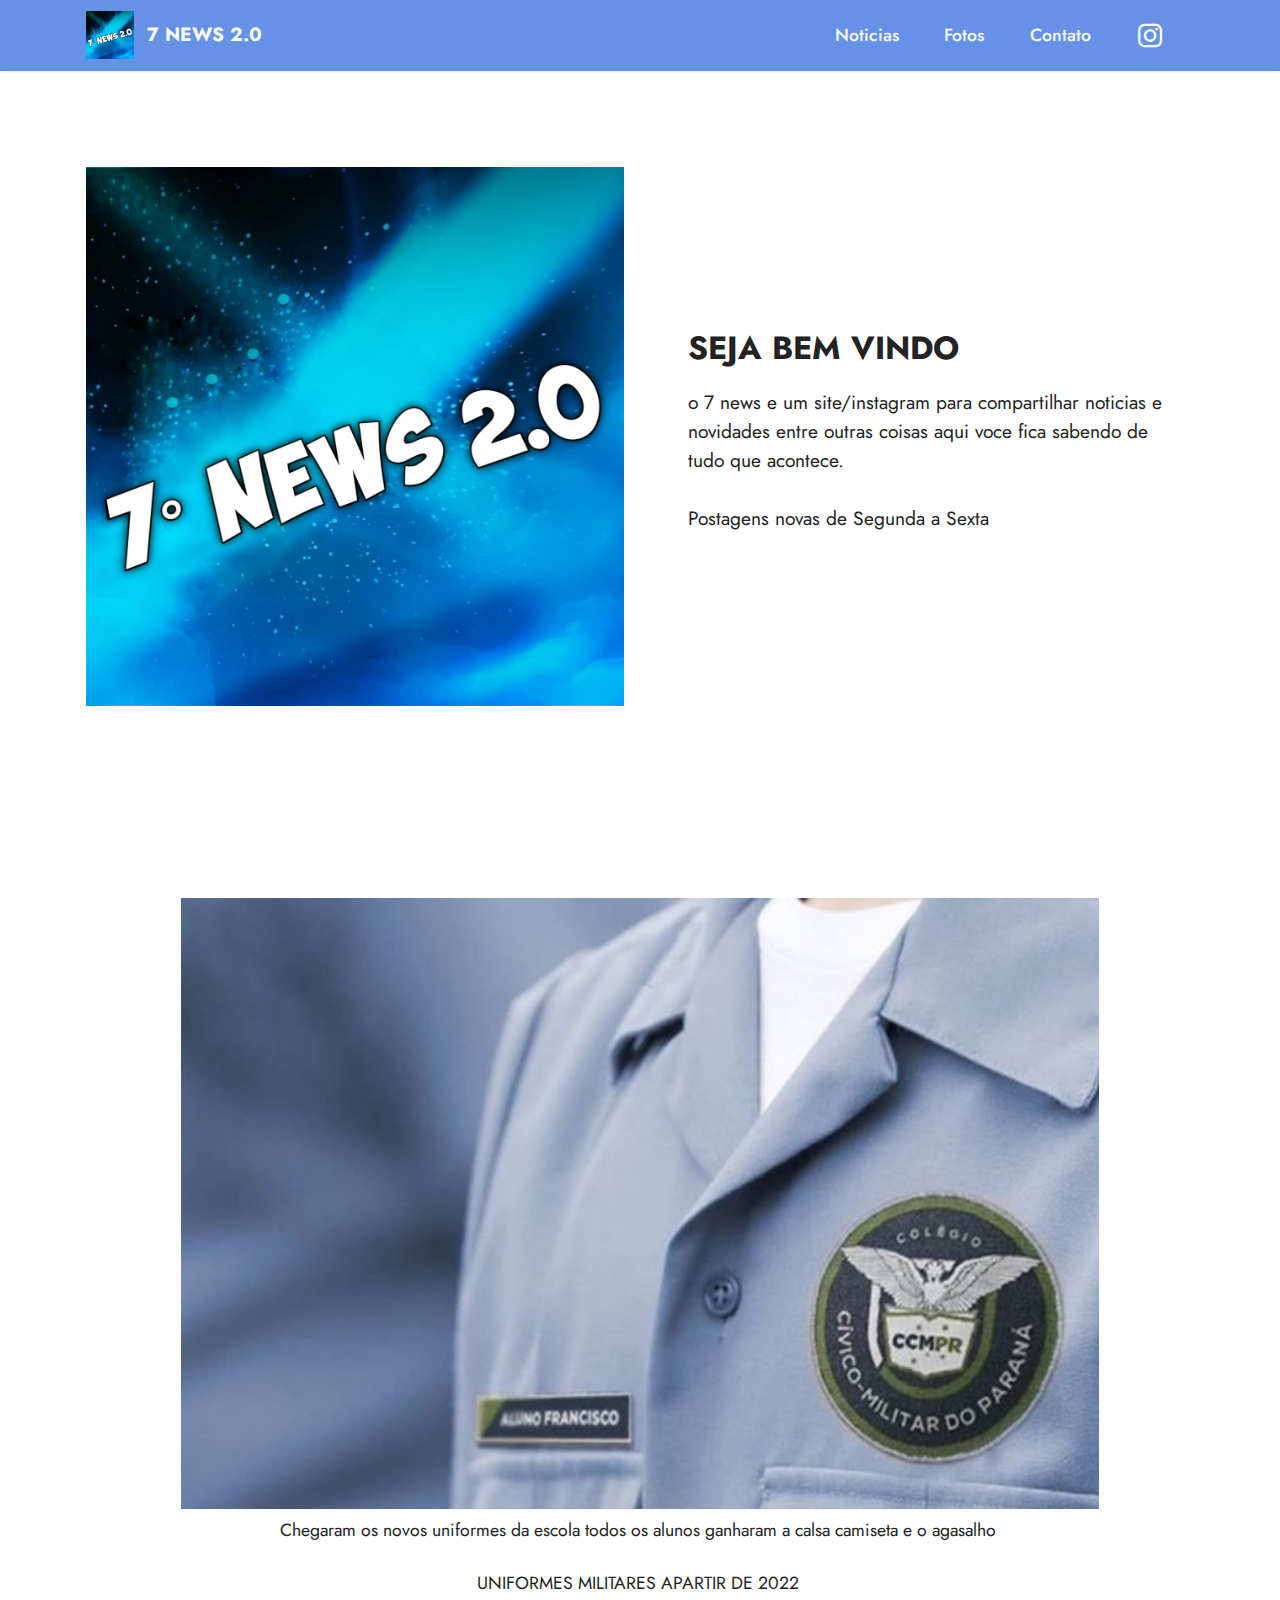
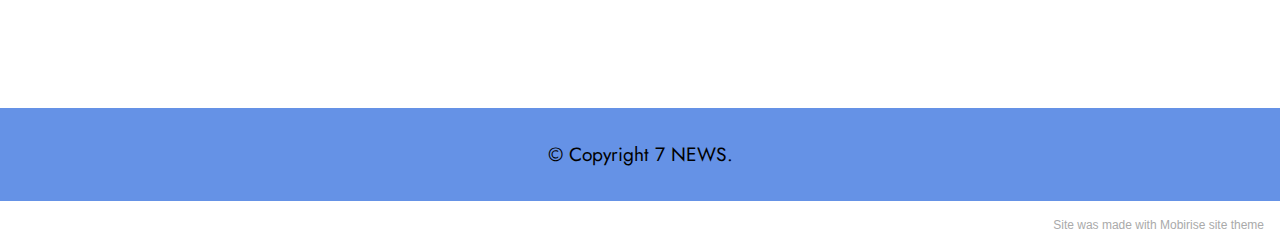
==== commit f1c8f149: "Add files via upload" ====
--- a/index.html
+++ b/index.html
@@ -50,7 +50,7 @@
             <div class="collapse navbar-collapse" id="navbarSupportedContent">
                 <ul class="navbar-nav nav-dropdown nav-right" data-app-modern-menu="true"><li class="nav-item"><a class="nav-link link text-white display-4" href="page3.html">Noticias</a></li>
                     <li class="nav-item"><a class="nav-link link text-white display-4" href="page2.html">Fotos</a></li>
-                    <li class="nav-item"><a class="nav-link link text-white display-4" href="Contato.html">Contato</a>
+                    <li class="nav-item"><a class="nav-link link text-white text-primary display-4" href="page4.html">Contato</a>
                     </li></ul>
                 <div class="icons-menu">
                     <a class="iconfont-wrapper" href="https://www.instagram.com/7_ano_news/" target="_blank">
@@ -123,7 +123,7 @@
             </div>
         </div>
     </div>
-</section><section style="background-color: #fff; font-family: -apple-system, BlinkMacSystemFont, 'Segoe UI', 'Roboto', 'Helvetica Neue', Arial, sans-serif; color:#aaa; font-size:12px; padding: 0; align-items: center; display: flex;"><a href="https://mobirise.site/m" style="flex: 1 1; height: 3rem; padding-left: 1rem;"></a><p style="flex: 0 0 auto; margin:0; padding-right:1rem;"><a href="https://mobirise.site/i" style="color:#aaa;">Created with Mobirise</a> free software</p></section><script src="assets/bootstrap/js/bootstrap.bundle.min.js"></script>  <script src="assets/smoothscroll/smooth-scroll.js"></script>  <script src="assets/ytplayer/index.js"></script>  <script src="assets/dropdown/js/navbar-dropdown.js"></script>  <script src="assets/theme/js/script.js"></script>  
+</section><section style="background-color: #fff; font-family: -apple-system, BlinkMacSystemFont, 'Segoe UI', 'Roboto', 'Helvetica Neue', Arial, sans-serif; color:#aaa; font-size:12px; padding: 0; align-items: center; display: flex;"><a href="https://mobirise.site/o" style="flex: 1 1; height: 3rem; padding-left: 1rem;"></a><p style="flex: 0 0 auto; margin:0; padding-right:1rem;"><a href="https://mobirise.site/s" style="color:#aaa;">Site</a> was made with Mobirise site theme</p></section><script src="assets/bootstrap/js/bootstrap.bundle.min.js"></script>  <script src="assets/smoothscroll/smooth-scroll.js"></script>  <script src="assets/ytplayer/index.js"></script>  <script src="assets/dropdown/js/navbar-dropdown.js"></script>  <script src="assets/theme/js/script.js"></script>  
   
   
 </body>
--- a/assets/mobirise/css/mbr-additional.css
+++ b/assets/mobirise/css/mbr-additional.css
@@ -1027,26 +1027,37 @@
     left: -1rem;
   }
 }
-.cid-sNsBRDeNND {
+.cid-sNw64gudoj {
   padding-top: 6rem;
   padding-bottom: 6rem;
   background-color: #ffffff;
 }
-.cid-sNsBRDeNND .mbr-overlay {
+@media (max-width: 991px) {
+  .cid-sNw64gudoj .image-wrapper {
+    margin-bottom: 1rem;
+  }
+}
+.cid-sNw64gudoj .row {
+  flex-direction: row-reverse;
+}
+.cid-sNw64gudoj img {
+  width: 100%;
+}
+.cid-sNw64JRZ1V {
+  padding-top: 6rem;
+  padding-bottom: 6rem;
   background-color: #ffffff;
-  opacity: 0.4;
-}
-.cid-sNsBRDeNND form .mbr-section-btn {
-  text-align: center;
+}
+@media (max-width: 991px) {
+  .cid-sNw64JRZ1V .image-wrapper {
+    margin-bottom: 1rem;
+  }
+}
+.cid-sNw64JRZ1V .row {
+  flex-direction: row-reverse;
+}
+.cid-sNw64JRZ1V img {
   width: 100%;
-}
-.cid-sNsBRDeNND form .mbr-section-btn .btn {
-  display: inline-flex;
-}
-@media (max-width: 991px) {
-  .cid-sNsBRDeNND form .mbr-section-btn .btn {
-    width: 100%;
-  }
 }
 .cid-sNsAC3oBGp {
   padding-top: 2rem;
@@ -1468,37 +1479,62 @@
     left: -1rem;
   }
 }
-.cid-sNw64gudoj {
+.cid-sNszmfHM6V {
   padding-top: 6rem;
   padding-bottom: 6rem;
   background-color: #ffffff;
 }
+.cid-sNszmfHM6V img,
+.cid-sNszmfHM6V .item-img {
+  width: 100%;
+}
+.cid-sNszmfHM6V .item:focus,
+.cid-sNszmfHM6V span:focus {
+  outline: none;
+}
+.cid-sNszmfHM6V .item {
+  cursor: pointer;
+  margin-bottom: 2rem;
+}
+.cid-sNszmfHM6V .item-wrapper {
+  position: relative;
+  border-radius: 4px;
+  background: #fafafa;
+  height: 100%;
+  display: flex;
+  flex-flow: column nowrap;
+}
+@media (min-width: 992px) {
+  .cid-sNszmfHM6V .item-wrapper .item-content {
+    padding: 2rem 2rem 0;
+  }
+  .cid-sNszmfHM6V .item-wrapper .item-footer {
+    padding: 0 2rem 2rem;
+  }
+}
 @media (max-width: 991px) {
-  .cid-sNw64gudoj .image-wrapper {
-    margin-bottom: 1rem;
-  }
-}
-.cid-sNw64gudoj .row {
-  flex-direction: row-reverse;
-}
-.cid-sNw64gudoj img {
-  width: 100%;
-}
-.cid-sNw64JRZ1V {
-  padding-top: 6rem;
-  padding-bottom: 6rem;
-  background-color: #ffffff;
-}
-@media (max-width: 991px) {
-  .cid-sNw64JRZ1V .image-wrapper {
-    margin-bottom: 1rem;
-  }
-}
-.cid-sNw64JRZ1V .row {
-  flex-direction: row-reverse;
-}
-.cid-sNw64JRZ1V img {
-  width: 100%;
+  .cid-sNszmfHM6V .item-wrapper .item-content {
+    padding: 1rem 1rem 0;
+  }
+  .cid-sNszmfHM6V .item-wrapper .item-footer {
+    padding: 0 1rem 1rem;
+  }
+}
+.cid-sNszmfHM6V .mbr-section-btn {
+  margin-top: auto !important;
+}
+.cid-sNszmfHM6V .mbr-section-title {
+  color: #232323;
+}
+.cid-sNszmfHM6V .mbr-text,
+.cid-sNszmfHM6V .mbr-section-btn {
+  text-align: left;
+}
+.cid-sNszmfHM6V .item-title {
+  text-align: left;
+}
+.cid-sNszmfHM6V .item-subtitle {
+  text-align: left;
 }
 .cid-sNsAC3oBGp {
   padding-top: 2rem;
@@ -1920,24 +1956,24 @@
     left: -1rem;
   }
 }
-.cid-sNszmfHM6V {
+.cid-sNw5aCJrWe {
   padding-top: 6rem;
   padding-bottom: 6rem;
   background-color: #ffffff;
 }
-.cid-sNszmfHM6V img,
-.cid-sNszmfHM6V .item-img {
+.cid-sNw5aCJrWe img,
+.cid-sNw5aCJrWe .item-img {
   width: 100%;
 }
-.cid-sNszmfHM6V .item:focus,
-.cid-sNszmfHM6V span:focus {
+.cid-sNw5aCJrWe .item:focus,
+.cid-sNw5aCJrWe span:focus {
   outline: none;
 }
-.cid-sNszmfHM6V .item {
+.cid-sNw5aCJrWe .item {
   cursor: pointer;
   margin-bottom: 2rem;
 }
-.cid-sNszmfHM6V .item-wrapper {
+.cid-sNw5aCJrWe .item-wrapper {
   position: relative;
   border-radius: 4px;
   background: #fafafa;
@@ -1946,35 +1982,35 @@
   flex-flow: column nowrap;
 }
 @media (min-width: 992px) {
-  .cid-sNszmfHM6V .item-wrapper .item-content {
+  .cid-sNw5aCJrWe .item-wrapper .item-content {
     padding: 2rem 2rem 0;
   }
-  .cid-sNszmfHM6V .item-wrapper .item-footer {
+  .cid-sNw5aCJrWe .item-wrapper .item-footer {
     padding: 0 2rem 2rem;
   }
 }
 @media (max-width: 991px) {
-  .cid-sNszmfHM6V .item-wrapper .item-content {
+  .cid-sNw5aCJrWe .item-wrapper .item-content {
     padding: 1rem 1rem 0;
   }
-  .cid-sNszmfHM6V .item-wrapper .item-footer {
+  .cid-sNw5aCJrWe .item-wrapper .item-footer {
     padding: 0 1rem 1rem;
   }
 }
-.cid-sNszmfHM6V .mbr-section-btn {
+.cid-sNw5aCJrWe .mbr-section-btn {
   margin-top: auto !important;
 }
-.cid-sNszmfHM6V .mbr-section-title {
+.cid-sNw5aCJrWe .mbr-section-title {
   color: #232323;
 }
-.cid-sNszmfHM6V .mbr-text,
-.cid-sNszmfHM6V .mbr-section-btn {
+.cid-sNw5aCJrWe .mbr-text,
+.cid-sNw5aCJrWe .mbr-section-btn {
   text-align: left;
 }
-.cid-sNszmfHM6V .item-title {
+.cid-sNw5aCJrWe .item-title {
   text-align: left;
 }
-.cid-sNszmfHM6V .item-subtitle {
+.cid-sNw5aCJrWe .item-subtitle {
   text-align: left;
 }
 .cid-sNsAC3oBGp {
@@ -2397,62 +2433,39 @@
     left: -1rem;
   }
 }
-.cid-sNw5aCJrWe {
+.cid-sNsrdhMEe8 {
   padding-top: 6rem;
   padding-bottom: 6rem;
   background-color: #ffffff;
 }
-.cid-sNw5aCJrWe img,
-.cid-sNw5aCJrWe .item-img {
+@media (max-width: 991px) {
+  .cid-sNsrdhMEe8 .image-wrapper {
+    margin-bottom: 1rem;
+  }
+}
+.cid-sNsrdhMEe8 img {
   width: 100%;
 }
-.cid-sNw5aCJrWe .item:focus,
-.cid-sNw5aCJrWe span:focus {
-  outline: none;
-}
-.cid-sNw5aCJrWe .item {
-  cursor: pointer;
-  margin-bottom: 2rem;
-}
-.cid-sNw5aCJrWe .item-wrapper {
-  position: relative;
-  border-radius: 4px;
-  background: #fafafa;
-  height: 100%;
-  display: flex;
-  flex-flow: column nowrap;
-}
 @media (min-width: 992px) {
-  .cid-sNw5aCJrWe .item-wrapper .item-content {
-    padding: 2rem 2rem 0;
-  }
-  .cid-sNw5aCJrWe .item-wrapper .item-footer {
-    padding: 0 2rem 2rem;
-  }
+  .cid-sNsrdhMEe8 .text-wrapper {
+    padding: 2rem;
+  }
+}
+.cid-sNsusKe37d {
+  padding-top: 6rem;
+  padding-bottom: 6rem;
+  background-color: #ffffff;
 }
 @media (max-width: 991px) {
-  .cid-sNw5aCJrWe .item-wrapper .item-content {
-    padding: 1rem 1rem 0;
-  }
-  .cid-sNw5aCJrWe .item-wrapper .item-footer {
-    padding: 0 1rem 1rem;
-  }
-}
-.cid-sNw5aCJrWe .mbr-section-btn {
-  margin-top: auto !important;
-}
-.cid-sNw5aCJrWe .mbr-section-title {
-  color: #232323;
-}
-.cid-sNw5aCJrWe .mbr-text,
-.cid-sNw5aCJrWe .mbr-section-btn {
-  text-align: left;
-}
-.cid-sNw5aCJrWe .item-title {
-  text-align: left;
-}
-.cid-sNw5aCJrWe .item-subtitle {
-  text-align: left;
+  .cid-sNsusKe37d .image-wrapper {
+    margin-bottom: 1rem;
+  }
+}
+.cid-sNsusKe37d .row {
+  flex-direction: row-reverse;
+}
+.cid-sNsusKe37d img {
+  width: 100%;
 }
 .cid-sNsAC3oBGp {
   padding-top: 2rem;
@@ -2874,39 +2887,26 @@
     left: -1rem;
   }
 }
-.cid-sNsrdhMEe8 {
+.cid-sNw8At8KZ9 {
   padding-top: 6rem;
   padding-bottom: 6rem;
   background-color: #ffffff;
 }
+.cid-sNw8At8KZ9 .mbr-overlay {
+  background-color: #ffffff;
+  opacity: 0.4;
+}
+.cid-sNw8At8KZ9 form .mbr-section-btn {
+  text-align: center;
+  width: 100%;
+}
+.cid-sNw8At8KZ9 form .mbr-section-btn .btn {
+  display: inline-flex;
+}
 @media (max-width: 991px) {
-  .cid-sNsrdhMEe8 .image-wrapper {
-    margin-bottom: 1rem;
-  }
-}
-.cid-sNsrdhMEe8 img {
-  width: 100%;
-}
-@media (min-width: 992px) {
-  .cid-sNsrdhMEe8 .text-wrapper {
-    padding: 2rem;
-  }
-}
-.cid-sNsusKe37d {
-  padding-top: 6rem;
-  padding-bottom: 6rem;
-  background-color: #ffffff;
-}
-@media (max-width: 991px) {
-  .cid-sNsusKe37d .image-wrapper {
-    margin-bottom: 1rem;
-  }
-}
-.cid-sNsusKe37d .row {
-  flex-direction: row-reverse;
-}
-.cid-sNsusKe37d img {
-  width: 100%;
+  .cid-sNw8At8KZ9 form .mbr-section-btn .btn {
+    width: 100%;
+  }
 }
 .cid-sNsAC3oBGp {
   padding-top: 2rem;
--- a/assets/mobirise/css/mbr-additional.css
+++ b/assets/mobirise/css/mbr-additional.css
@@ -1027,26 +1027,37 @@
     left: -1rem;
   }
 }
-.cid-sNsBRDeNND {
+.cid-sNw64gudoj {
   padding-top: 6rem;
   padding-bottom: 6rem;
   background-color: #ffffff;
 }
-.cid-sNsBRDeNND .mbr-overlay {
+@media (max-width: 991px) {
+  .cid-sNw64gudoj .image-wrapper {
+    margin-bottom: 1rem;
+  }
+}
+.cid-sNw64gudoj .row {
+  flex-direction: row-reverse;
+}
+.cid-sNw64gudoj img {
+  width: 100%;
+}
+.cid-sNw64JRZ1V {
+  padding-top: 6rem;
+  padding-bottom: 6rem;
   background-color: #ffffff;
-  opacity: 0.4;
-}
-.cid-sNsBRDeNND form .mbr-section-btn {
-  text-align: center;
+}
+@media (max-width: 991px) {
+  .cid-sNw64JRZ1V .image-wrapper {
+    margin-bottom: 1rem;
+  }
+}
+.cid-sNw64JRZ1V .row {
+  flex-direction: row-reverse;
+}
+.cid-sNw64JRZ1V img {
   width: 100%;
-}
-.cid-sNsBRDeNND form .mbr-section-btn .btn {
-  display: inline-flex;
-}
-@media (max-width: 991px) {
-  .cid-sNsBRDeNND form .mbr-section-btn .btn {
-    width: 100%;
-  }
 }
 .cid-sNsAC3oBGp {
   padding-top: 2rem;
@@ -1468,37 +1479,62 @@
     left: -1rem;
   }
 }
-.cid-sNw64gudoj {
+.cid-sNszmfHM6V {
   padding-top: 6rem;
   padding-bottom: 6rem;
   background-color: #ffffff;
 }
+.cid-sNszmfHM6V img,
+.cid-sNszmfHM6V .item-img {
+  width: 100%;
+}
+.cid-sNszmfHM6V .item:focus,
+.cid-sNszmfHM6V span:focus {
+  outline: none;
+}
+.cid-sNszmfHM6V .item {
+  cursor: pointer;
+  margin-bottom: 2rem;
+}
+.cid-sNszmfHM6V .item-wrapper {
+  position: relative;
+  border-radius: 4px;
+  background: #fafafa;
+  height: 100%;
+  display: flex;
+  flex-flow: column nowrap;
+}
+@media (min-width: 992px) {
+  .cid-sNszmfHM6V .item-wrapper .item-content {
+    padding: 2rem 2rem 0;
+  }
+  .cid-sNszmfHM6V .item-wrapper .item-footer {
+    padding: 0 2rem 2rem;
+  }
+}
 @media (max-width: 991px) {
-  .cid-sNw64gudoj .image-wrapper {
-    margin-bottom: 1rem;
-  }
-}
-.cid-sNw64gudoj .row {
-  flex-direction: row-reverse;
-}
-.cid-sNw64gudoj img {
-  width: 100%;
-}
-.cid-sNw64JRZ1V {
-  padding-top: 6rem;
-  padding-bottom: 6rem;
-  background-color: #ffffff;
-}
-@media (max-width: 991px) {
-  .cid-sNw64JRZ1V .image-wrapper {
-    margin-bottom: 1rem;
-  }
-}
-.cid-sNw64JRZ1V .row {
-  flex-direction: row-reverse;
-}
-.cid-sNw64JRZ1V img {
-  width: 100%;
+  .cid-sNszmfHM6V .item-wrapper .item-content {
+    padding: 1rem 1rem 0;
+  }
+  .cid-sNszmfHM6V .item-wrapper .item-footer {
+    padding: 0 1rem 1rem;
+  }
+}
+.cid-sNszmfHM6V .mbr-section-btn {
+  margin-top: auto !important;
+}
+.cid-sNszmfHM6V .mbr-section-title {
+  color: #232323;
+}
+.cid-sNszmfHM6V .mbr-text,
+.cid-sNszmfHM6V .mbr-section-btn {
+  text-align: left;
+}
+.cid-sNszmfHM6V .item-title {
+  text-align: left;
+}
+.cid-sNszmfHM6V .item-subtitle {
+  text-align: left;
 }
 .cid-sNsAC3oBGp {
   padding-top: 2rem;
@@ -1920,24 +1956,24 @@
     left: -1rem;
   }
 }
-.cid-sNszmfHM6V {
+.cid-sNw5aCJrWe {
   padding-top: 6rem;
   padding-bottom: 6rem;
   background-color: #ffffff;
 }
-.cid-sNszmfHM6V img,
-.cid-sNszmfHM6V .item-img {
+.cid-sNw5aCJrWe img,
+.cid-sNw5aCJrWe .item-img {
   width: 100%;
 }
-.cid-sNszmfHM6V .item:focus,
-.cid-sNszmfHM6V span:focus {
+.cid-sNw5aCJrWe .item:focus,
+.cid-sNw5aCJrWe span:focus {
   outline: none;
 }
-.cid-sNszmfHM6V .item {
+.cid-sNw5aCJrWe .item {
   cursor: pointer;
   margin-bottom: 2rem;
 }
-.cid-sNszmfHM6V .item-wrapper {
+.cid-sNw5aCJrWe .item-wrapper {
   position: relative;
   border-radius: 4px;
   background: #fafafa;
@@ -1946,35 +1982,35 @@
   flex-flow: column nowrap;
 }
 @media (min-width: 992px) {
-  .cid-sNszmfHM6V .item-wrapper .item-content {
+  .cid-sNw5aCJrWe .item-wrapper .item-content {
     padding: 2rem 2rem 0;
   }
-  .cid-sNszmfHM6V .item-wrapper .item-footer {
+  .cid-sNw5aCJrWe .item-wrapper .item-footer {
     padding: 0 2rem 2rem;
   }
 }
 @media (max-width: 991px) {
-  .cid-sNszmfHM6V .item-wrapper .item-content {
+  .cid-sNw5aCJrWe .item-wrapper .item-content {
     padding: 1rem 1rem 0;
   }
-  .cid-sNszmfHM6V .item-wrapper .item-footer {
+  .cid-sNw5aCJrWe .item-wrapper .item-footer {
     padding: 0 1rem 1rem;
   }
 }
-.cid-sNszmfHM6V .mbr-section-btn {
+.cid-sNw5aCJrWe .mbr-section-btn {
   margin-top: auto !important;
 }
-.cid-sNszmfHM6V .mbr-section-title {
+.cid-sNw5aCJrWe .mbr-section-title {
   color: #232323;
 }
-.cid-sNszmfHM6V .mbr-text,
-.cid-sNszmfHM6V .mbr-section-btn {
+.cid-sNw5aCJrWe .mbr-text,
+.cid-sNw5aCJrWe .mbr-section-btn {
   text-align: left;
 }
-.cid-sNszmfHM6V .item-title {
+.cid-sNw5aCJrWe .item-title {
   text-align: left;
 }
-.cid-sNszmfHM6V .item-subtitle {
+.cid-sNw5aCJrWe .item-subtitle {
   text-align: left;
 }
 .cid-sNsAC3oBGp {
@@ -2397,62 +2433,39 @@
     left: -1rem;
   }
 }
-.cid-sNw5aCJrWe {
+.cid-sNsrdhMEe8 {
   padding-top: 6rem;
   padding-bottom: 6rem;
   background-color: #ffffff;
 }
-.cid-sNw5aCJrWe img,
-.cid-sNw5aCJrWe .item-img {
+@media (max-width: 991px) {
+  .cid-sNsrdhMEe8 .image-wrapper {
+    margin-bottom: 1rem;
+  }
+}
+.cid-sNsrdhMEe8 img {
   width: 100%;
 }
-.cid-sNw5aCJrWe .item:focus,
-.cid-sNw5aCJrWe span:focus {
-  outline: none;
-}
-.cid-sNw5aCJrWe .item {
-  cursor: pointer;
-  margin-bottom: 2rem;
-}
-.cid-sNw5aCJrWe .item-wrapper {
-  position: relative;
-  border-radius: 4px;
-  background: #fafafa;
-  height: 100%;
-  display: flex;
-  flex-flow: column nowrap;
-}
 @media (min-width: 992px) {
-  .cid-sNw5aCJrWe .item-wrapper .item-content {
-    padding: 2rem 2rem 0;
-  }
-  .cid-sNw5aCJrWe .item-wrapper .item-footer {
-    padding: 0 2rem 2rem;
-  }
+  .cid-sNsrdhMEe8 .text-wrapper {
+    padding: 2rem;
+  }
+}
+.cid-sNsusKe37d {
+  padding-top: 6rem;
+  padding-bottom: 6rem;
+  background-color: #ffffff;
 }
 @media (max-width: 991px) {
-  .cid-sNw5aCJrWe .item-wrapper .item-content {
-    padding: 1rem 1rem 0;
-  }
-  .cid-sNw5aCJrWe .item-wrapper .item-footer {
-    padding: 0 1rem 1rem;
-  }
-}
-.cid-sNw5aCJrWe .mbr-section-btn {
-  margin-top: auto !important;
-}
-.cid-sNw5aCJrWe .mbr-section-title {
-  color: #232323;
-}
-.cid-sNw5aCJrWe .mbr-text,
-.cid-sNw5aCJrWe .mbr-section-btn {
-  text-align: left;
-}
-.cid-sNw5aCJrWe .item-title {
-  text-align: left;
-}
-.cid-sNw5aCJrWe .item-subtitle {
-  text-align: left;
+  .cid-sNsusKe37d .image-wrapper {
+    margin-bottom: 1rem;
+  }
+}
+.cid-sNsusKe37d .row {
+  flex-direction: row-reverse;
+}
+.cid-sNsusKe37d img {
+  width: 100%;
 }
 .cid-sNsAC3oBGp {
   padding-top: 2rem;
@@ -2874,39 +2887,26 @@
     left: -1rem;
   }
 }
-.cid-sNsrdhMEe8 {
+.cid-sNw8At8KZ9 {
   padding-top: 6rem;
   padding-bottom: 6rem;
   background-color: #ffffff;
 }
+.cid-sNw8At8KZ9 .mbr-overlay {
+  background-color: #ffffff;
+  opacity: 0.4;
+}
+.cid-sNw8At8KZ9 form .mbr-section-btn {
+  text-align: center;
+  width: 100%;
+}
+.cid-sNw8At8KZ9 form .mbr-section-btn .btn {
+  display: inline-flex;
+}
 @media (max-width: 991px) {
-  .cid-sNsrdhMEe8 .image-wrapper {
-    margin-bottom: 1rem;
-  }
-}
-.cid-sNsrdhMEe8 img {
-  width: 100%;
-}
-@media (min-width: 992px) {
-  .cid-sNsrdhMEe8 .text-wrapper {
-    padding: 2rem;
-  }
-}
-.cid-sNsusKe37d {
-  padding-top: 6rem;
-  padding-bottom: 6rem;
-  background-color: #ffffff;
-}
-@media (max-width: 991px) {
-  .cid-sNsusKe37d .image-wrapper {
-    margin-bottom: 1rem;
-  }
-}
-.cid-sNsusKe37d .row {
-  flex-direction: row-reverse;
-}
-.cid-sNsusKe37d img {
-  width: 100%;
+  .cid-sNw8At8KZ9 form .mbr-section-btn .btn {
+    width: 100%;
+  }
 }
 .cid-sNsAC3oBGp {
   padding-top: 2rem;
